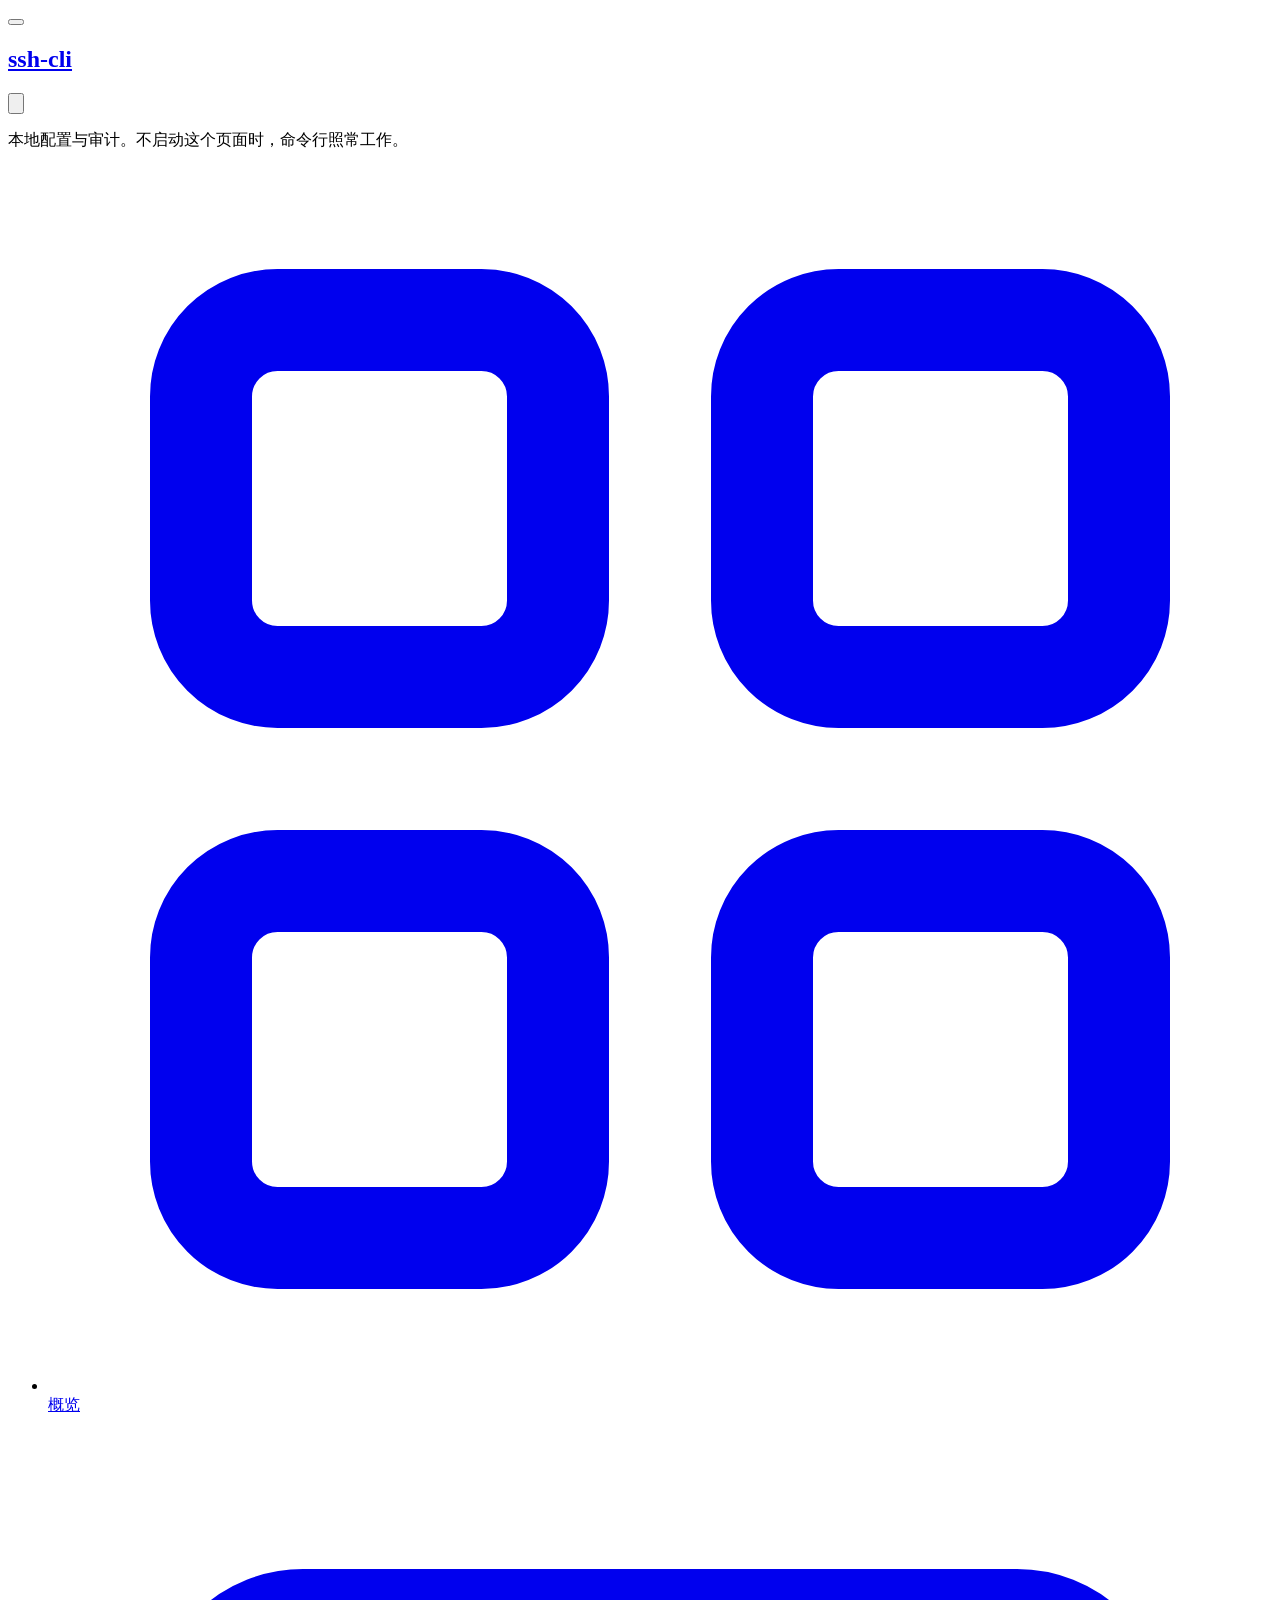
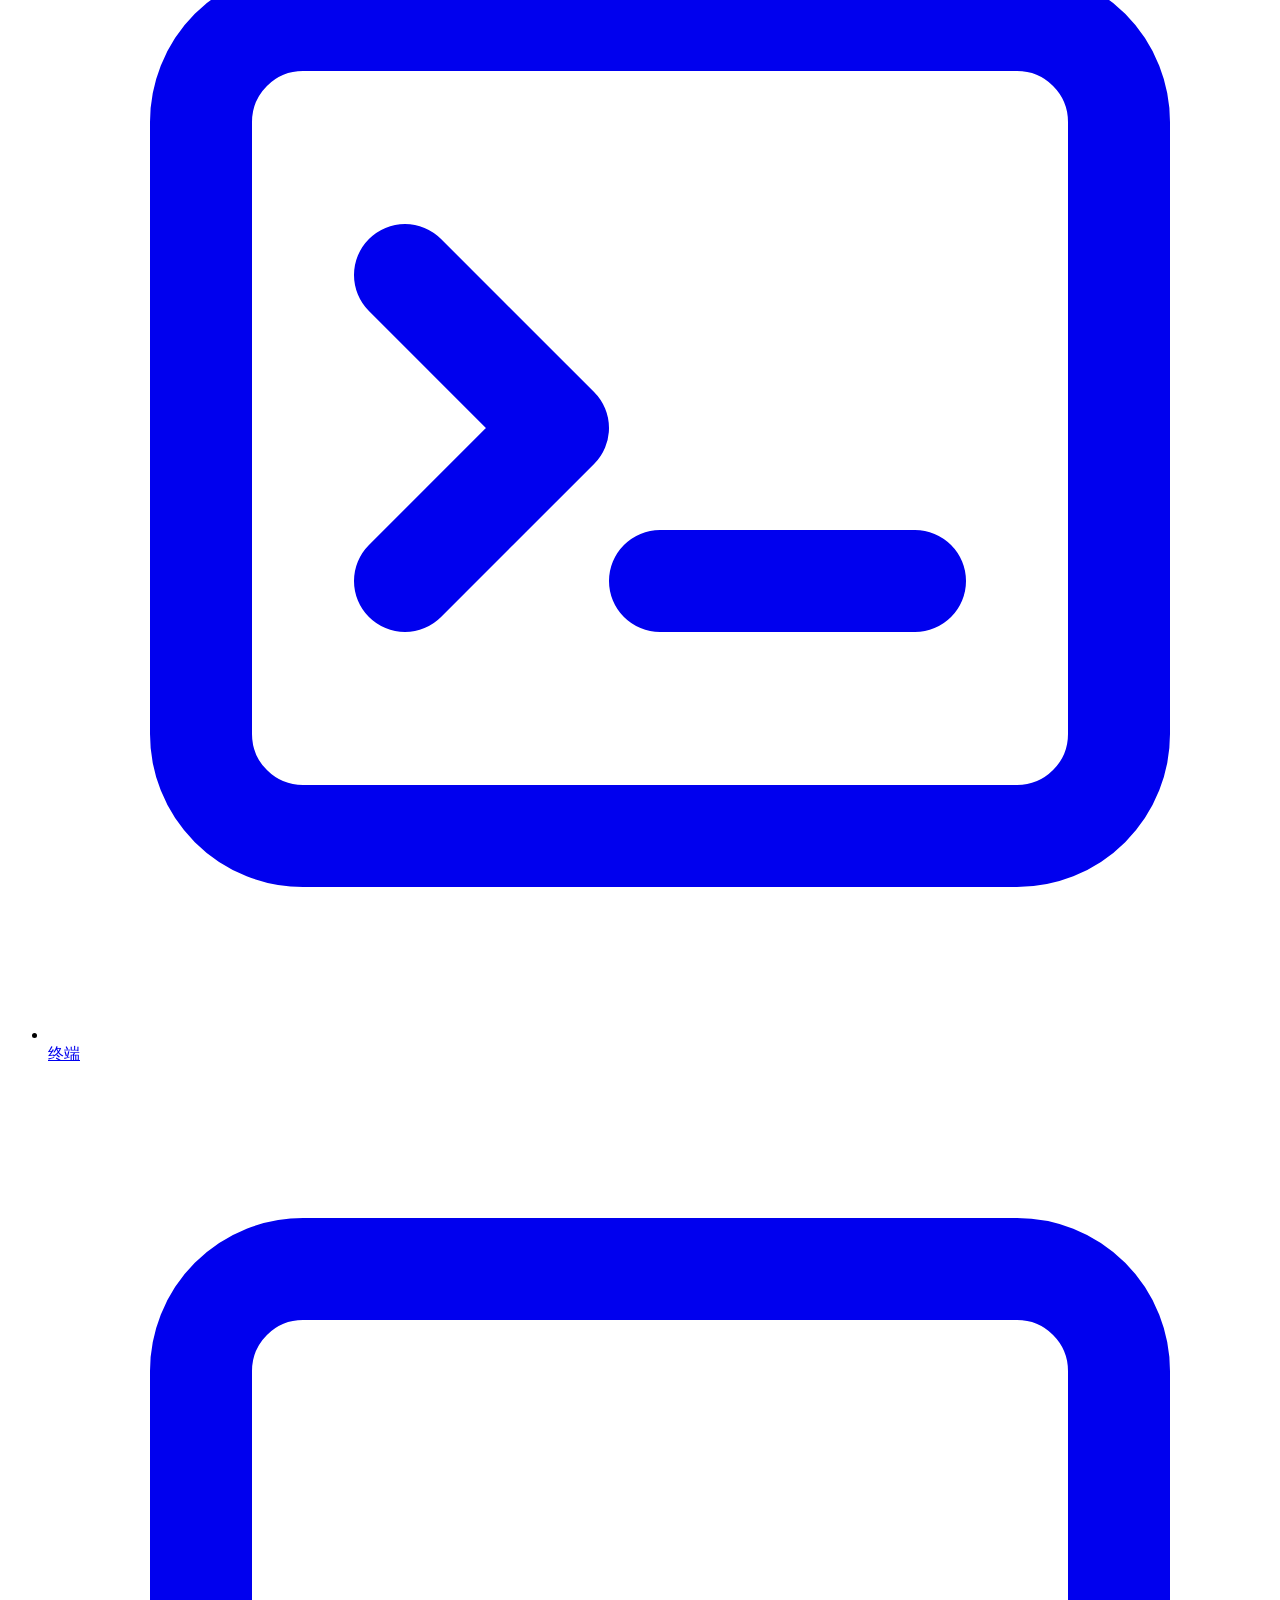
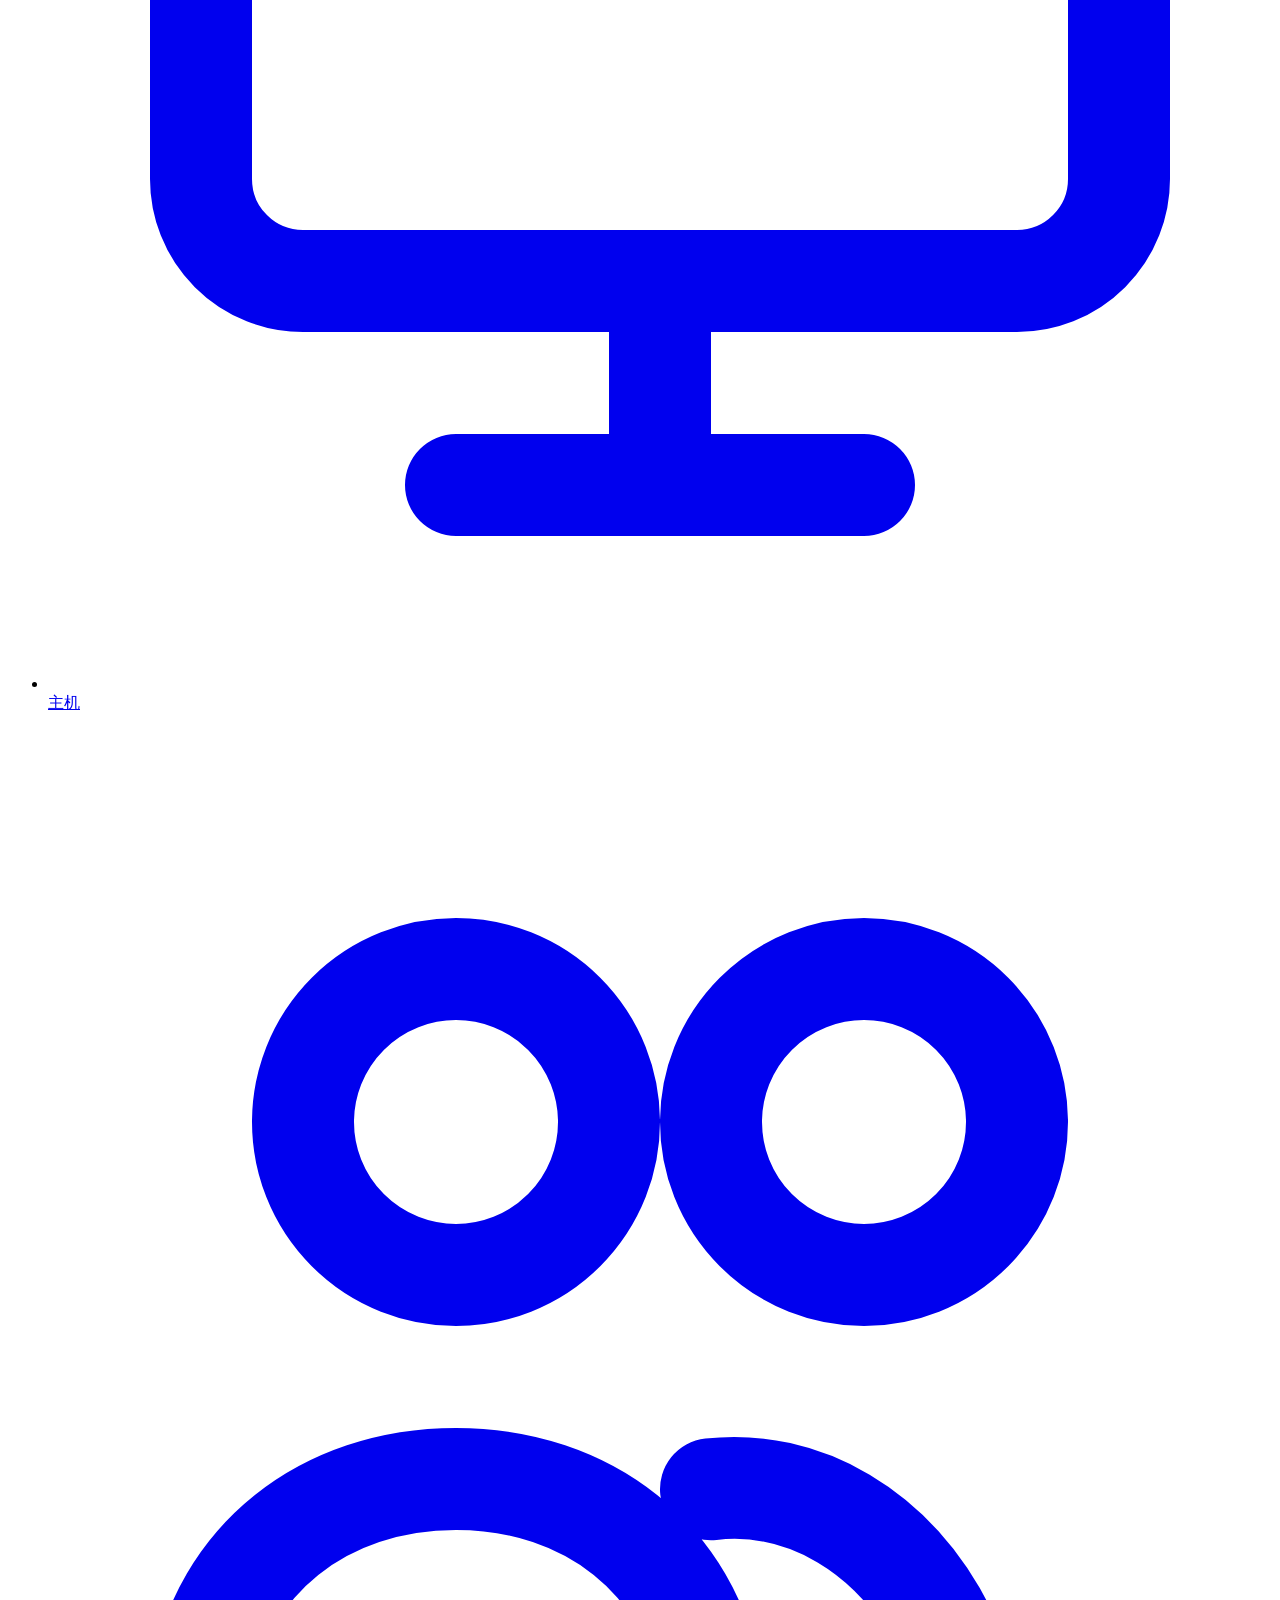
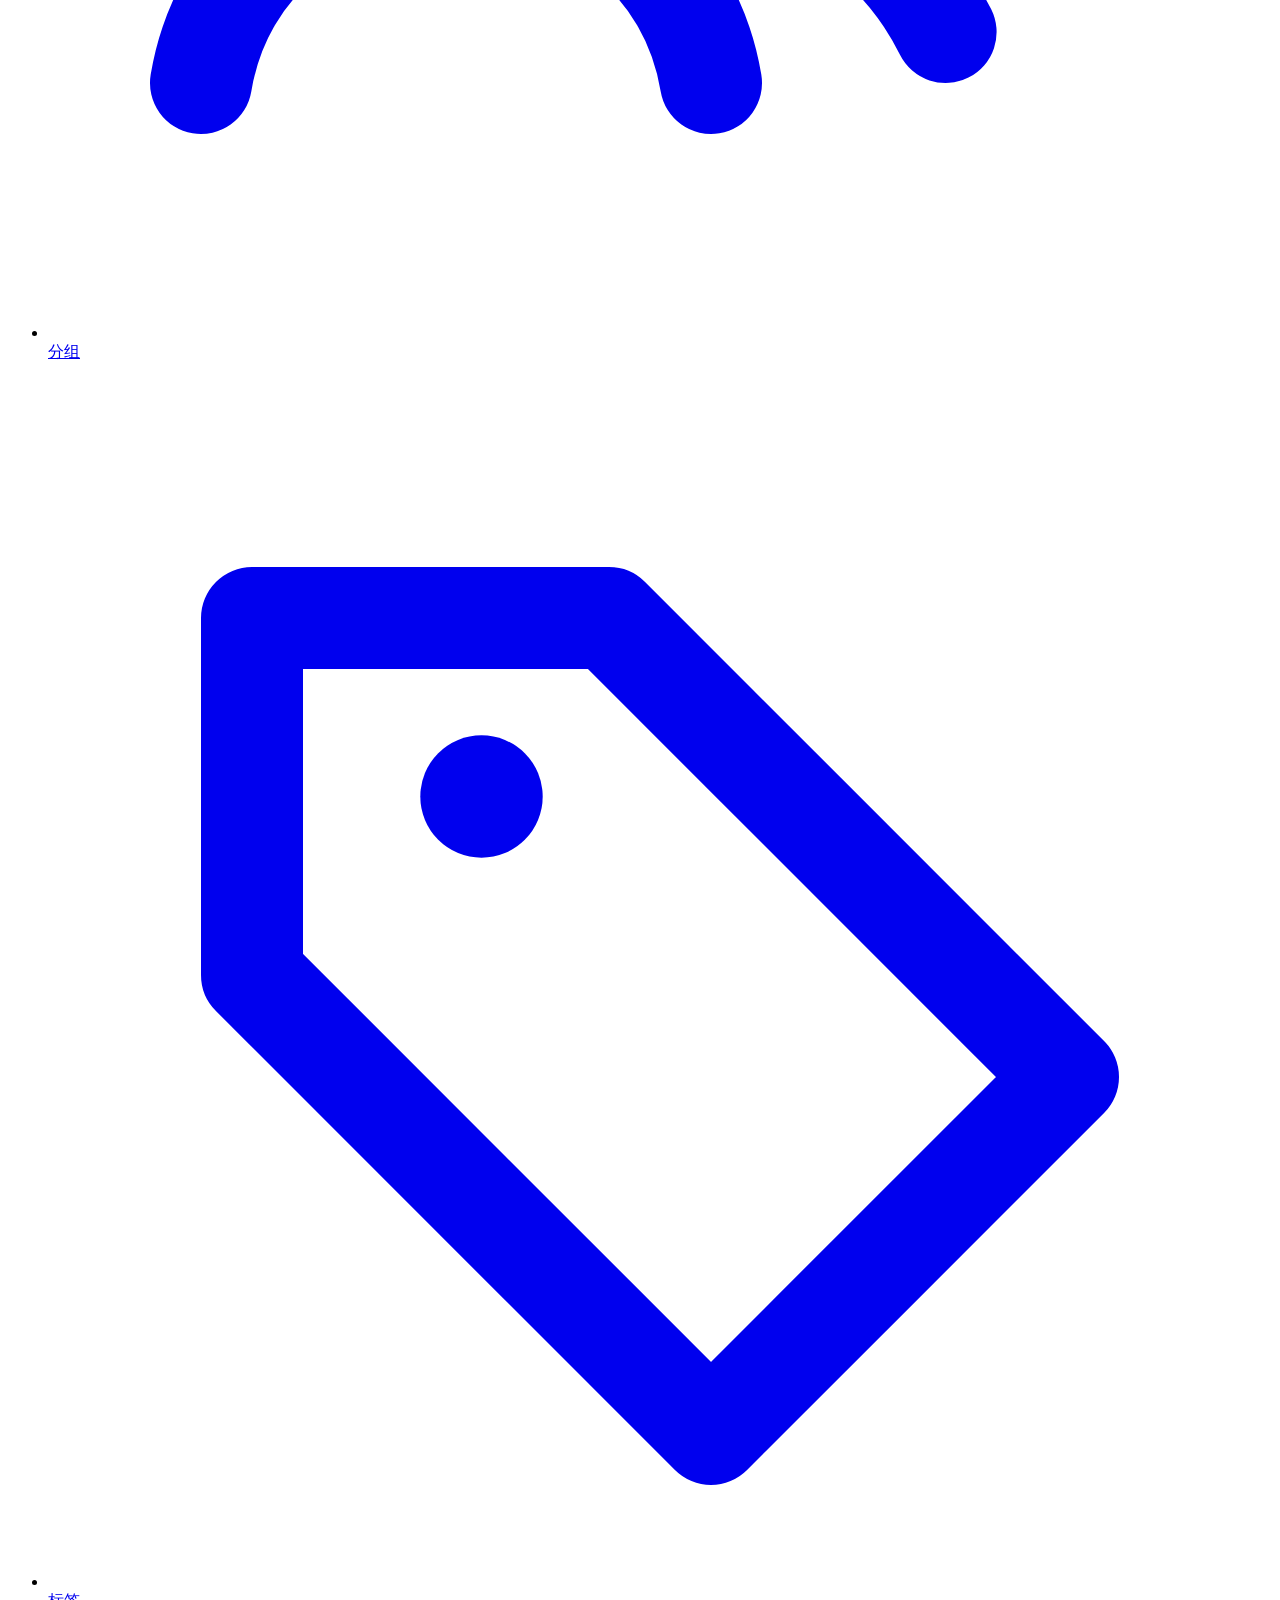
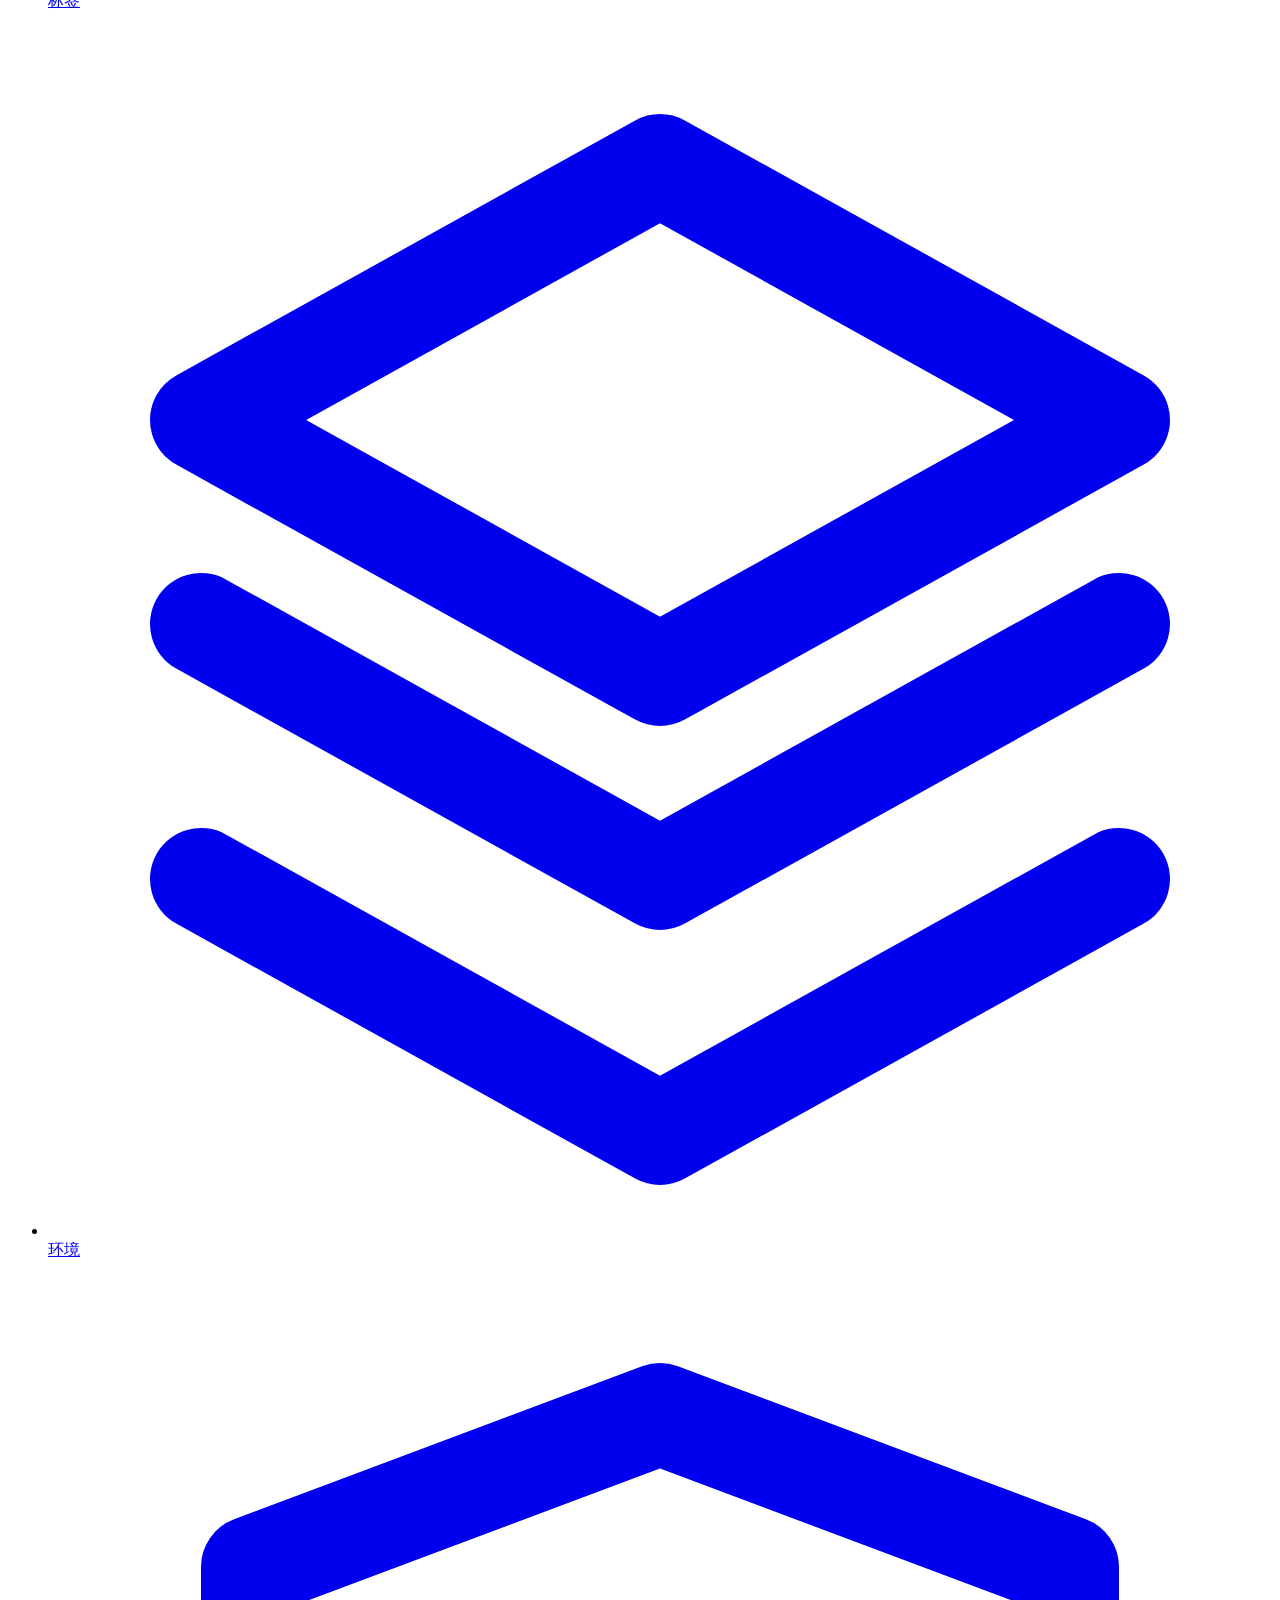
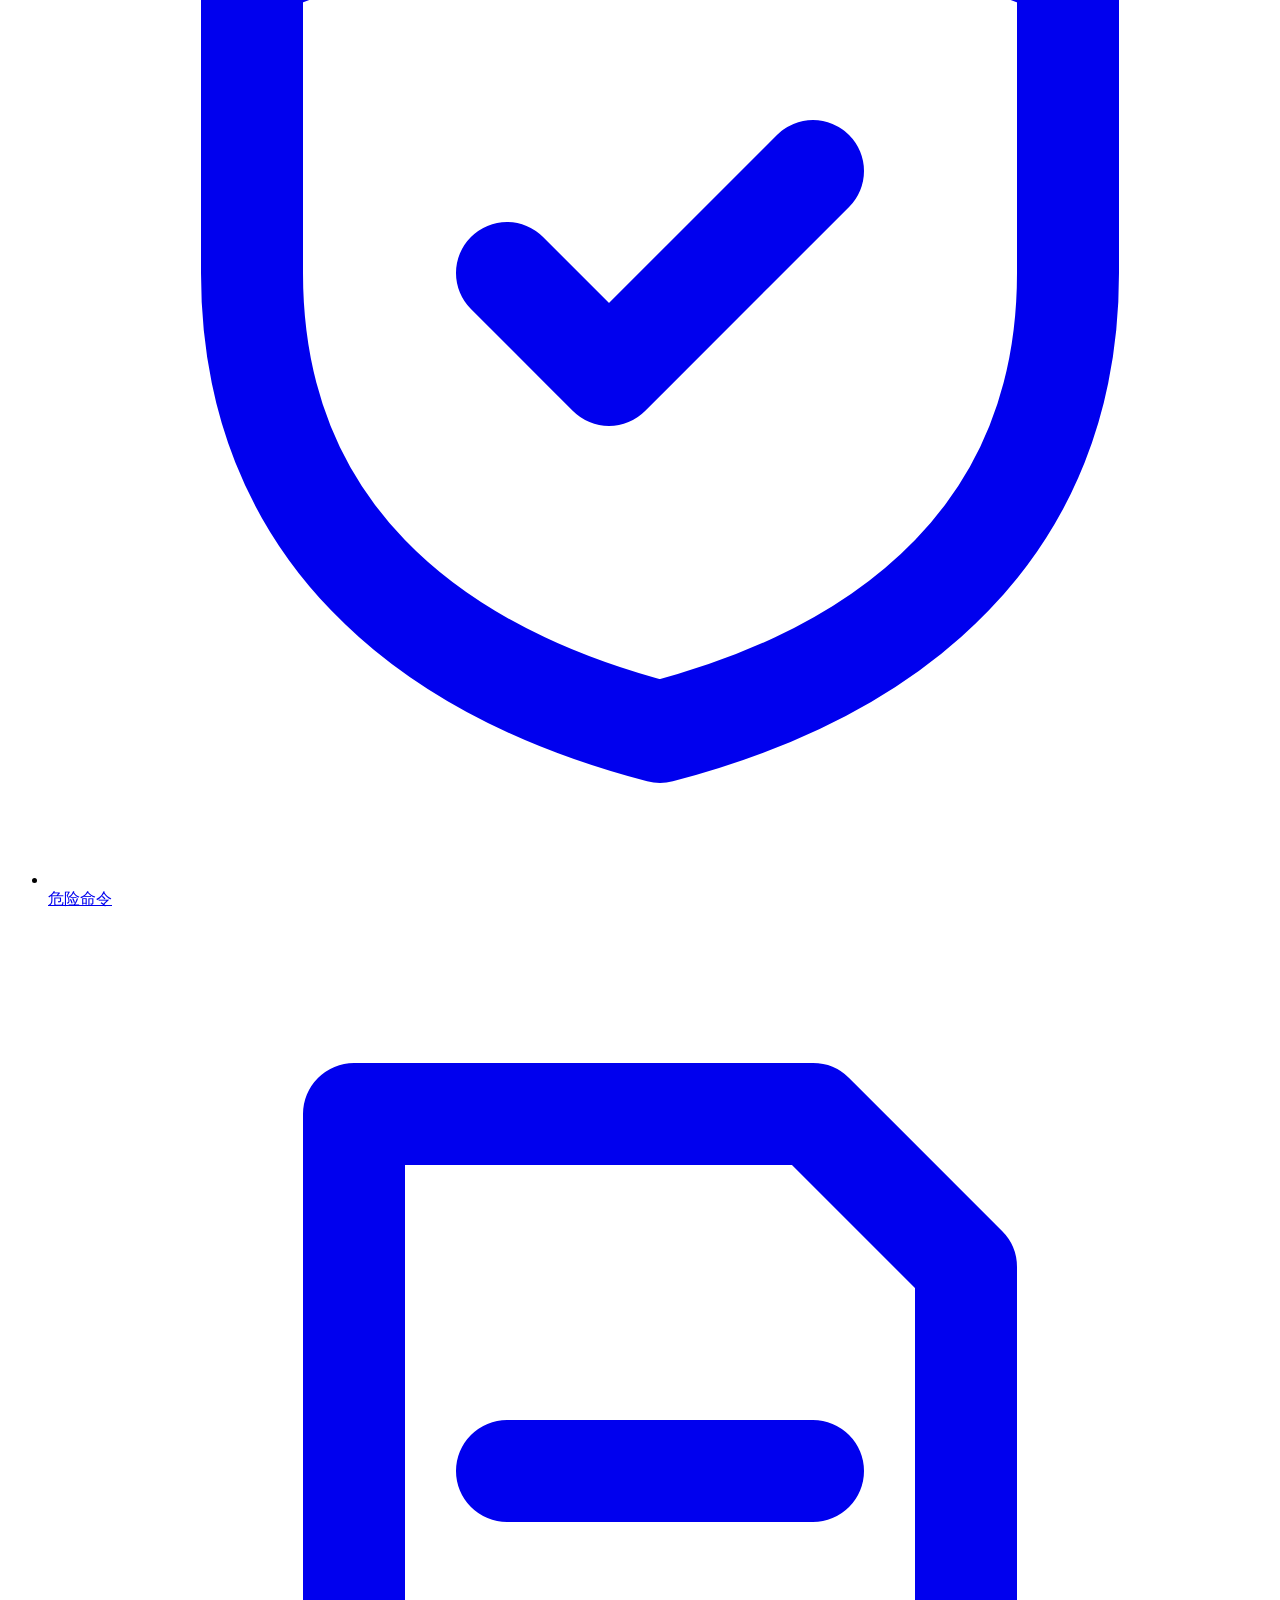
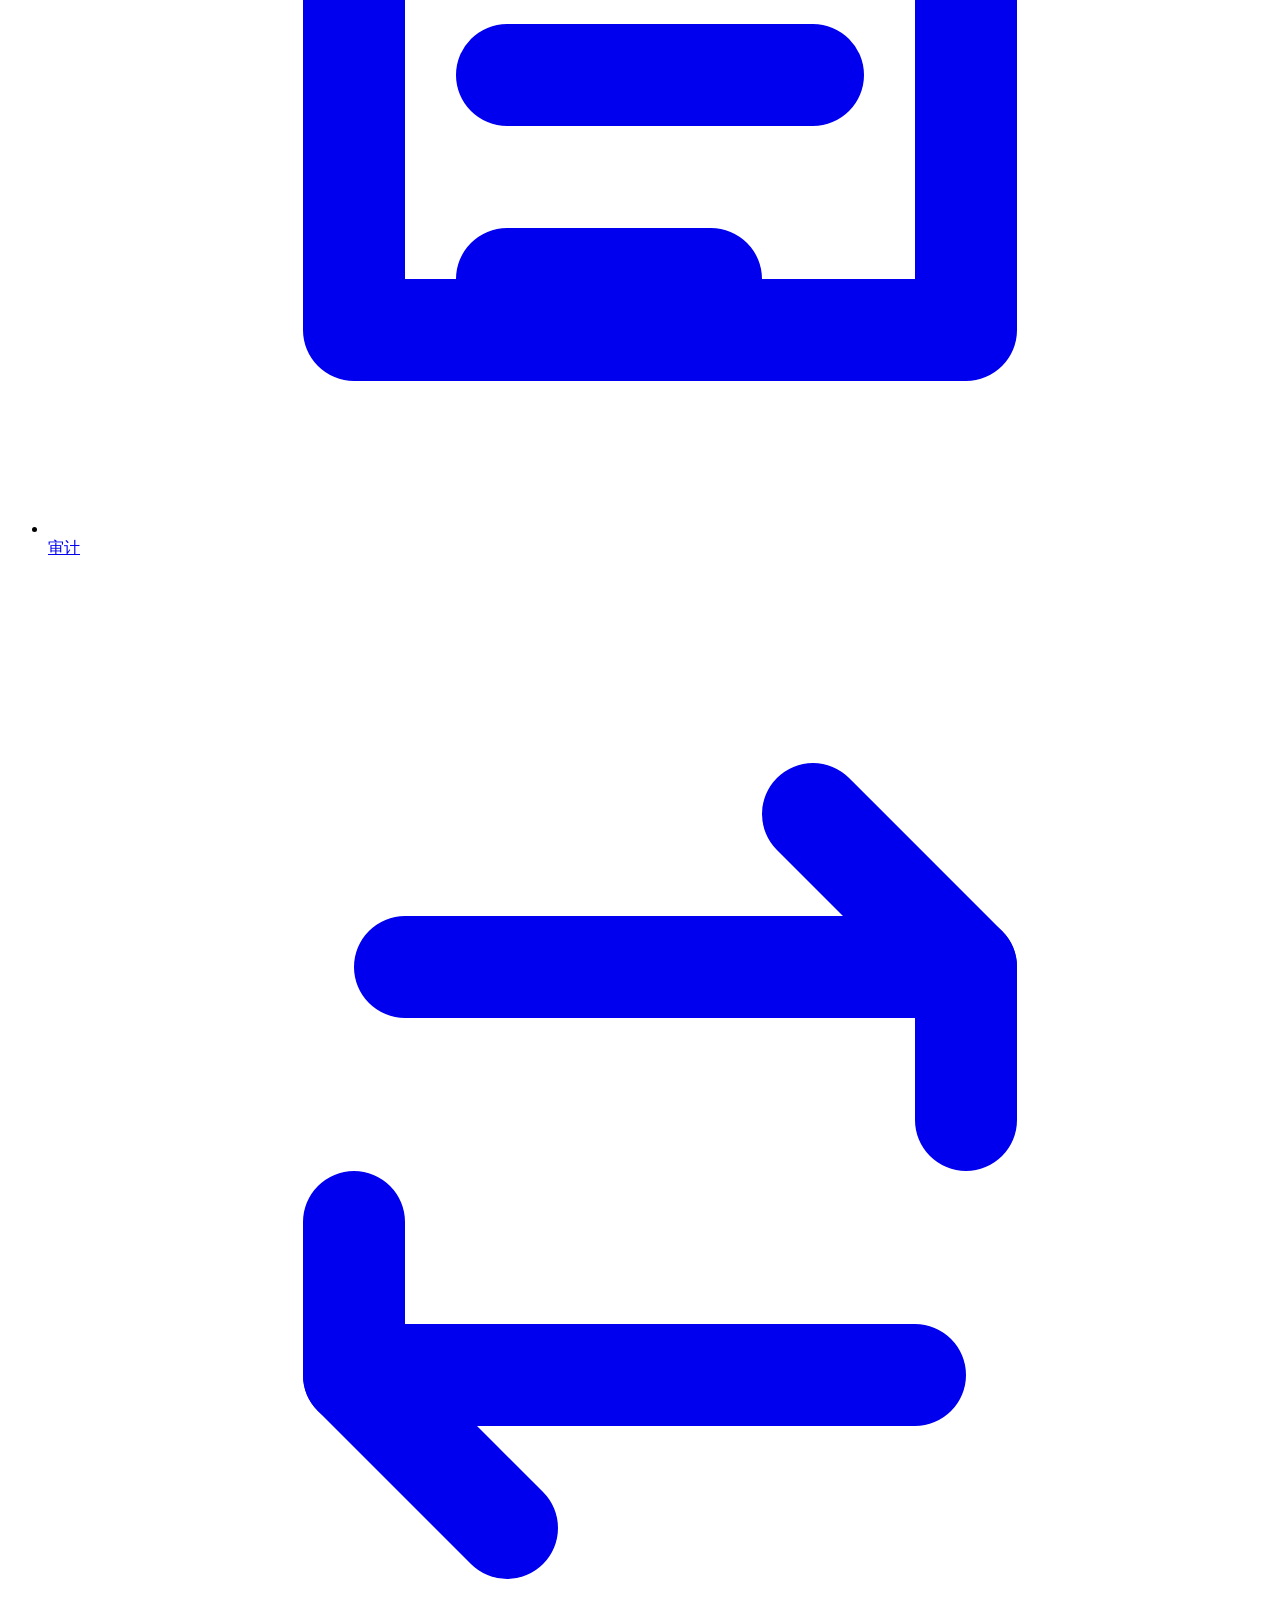
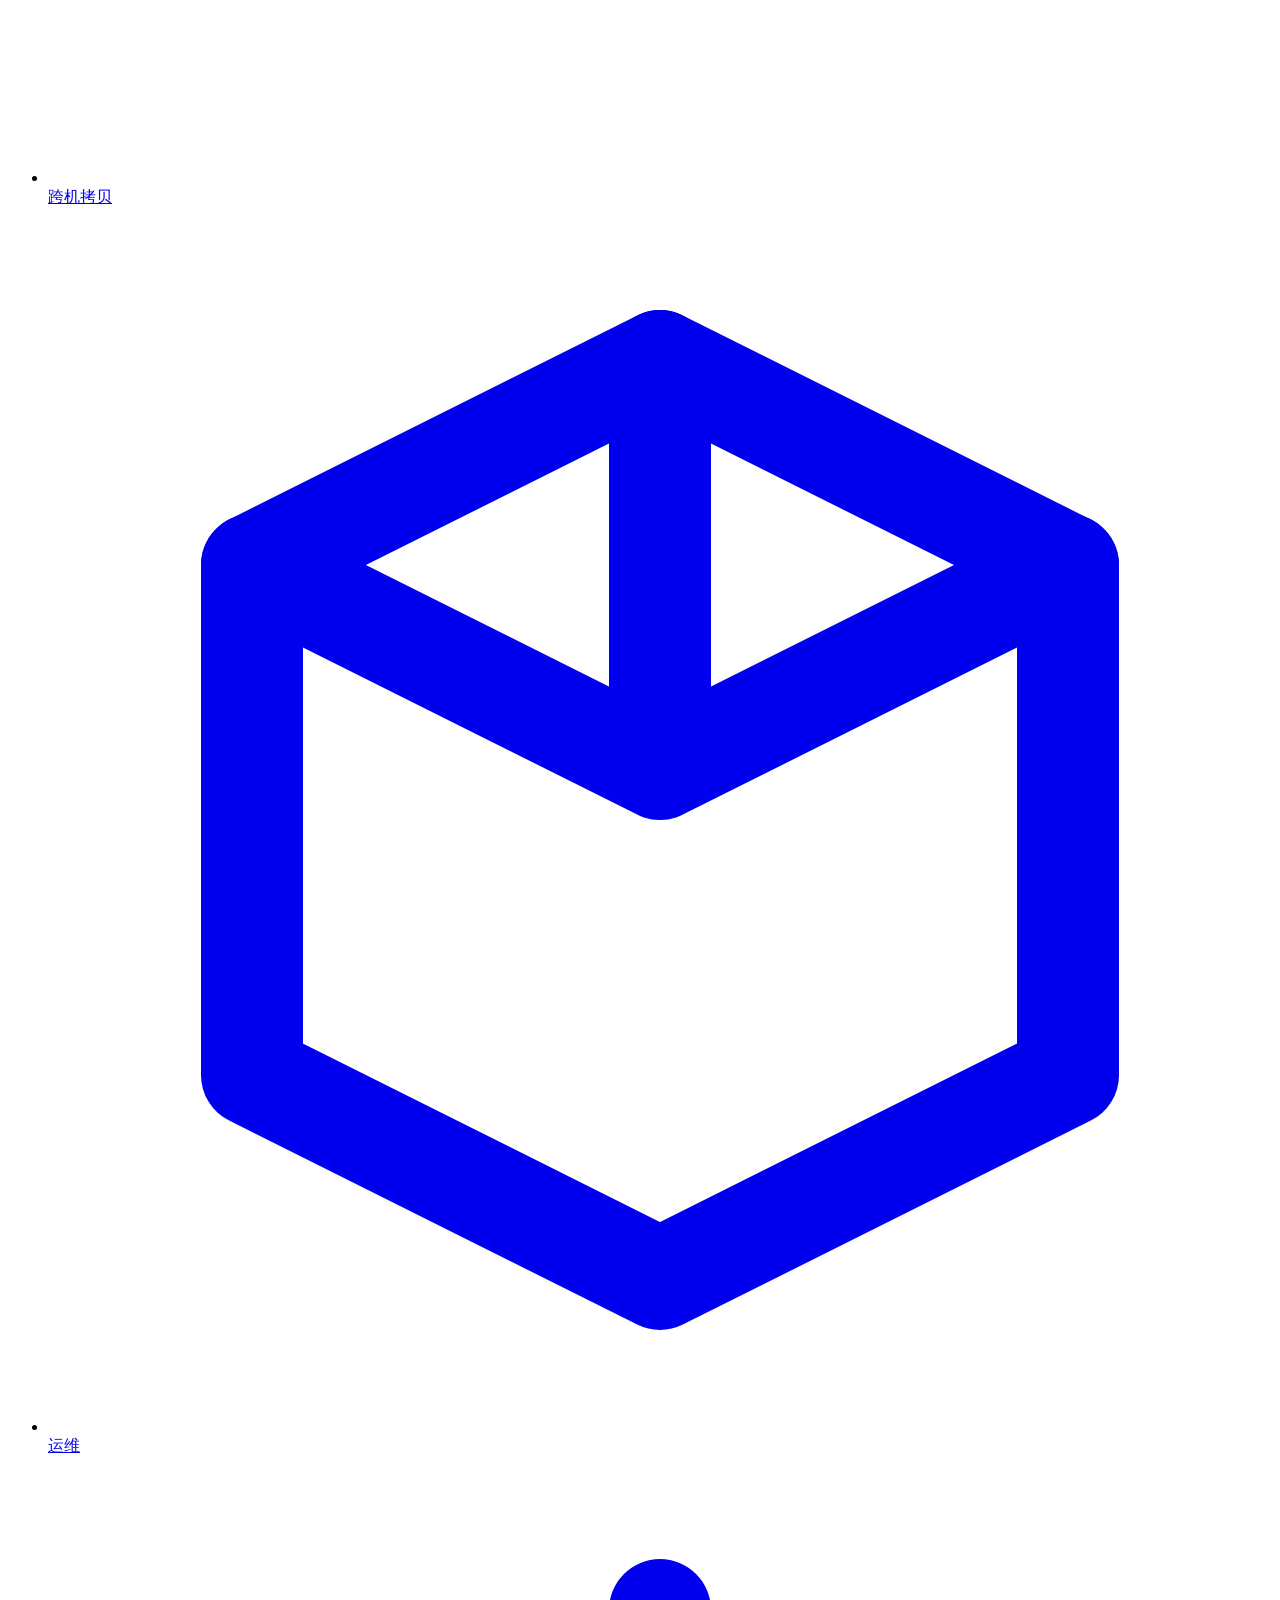
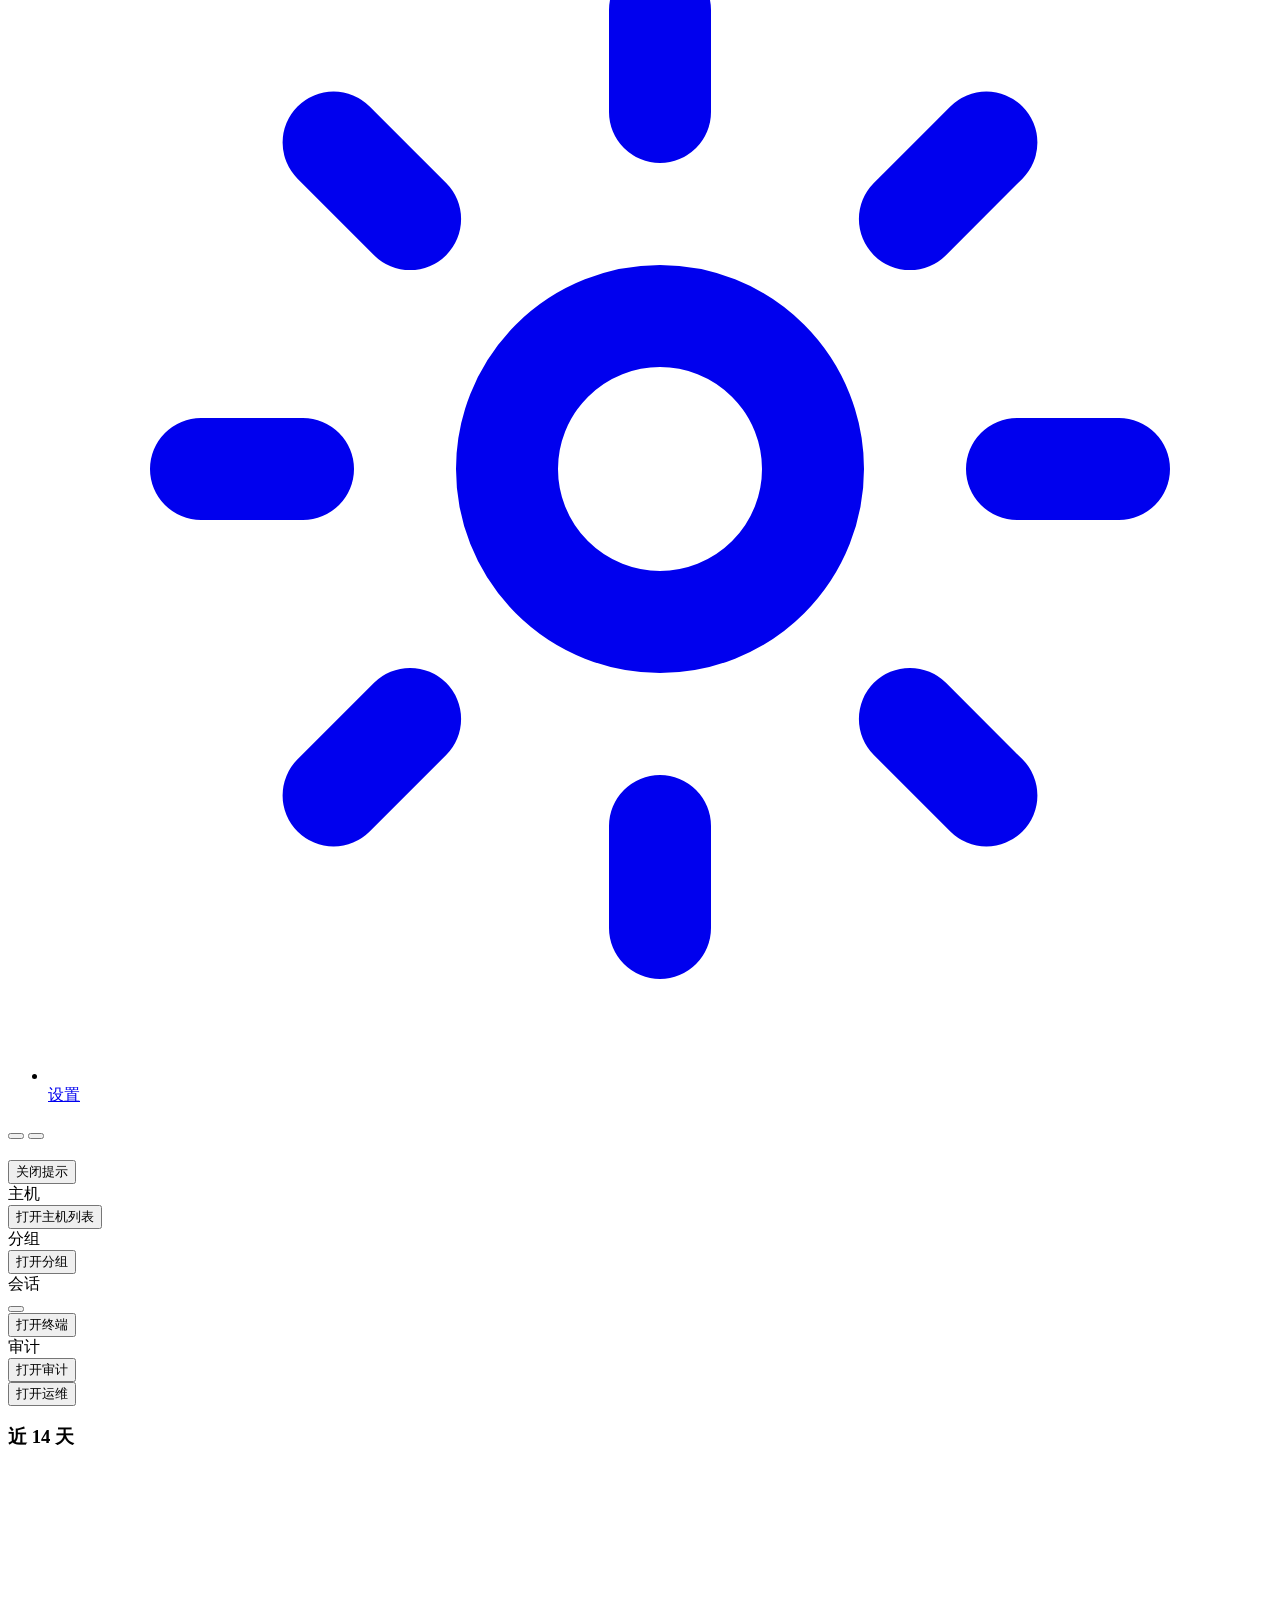
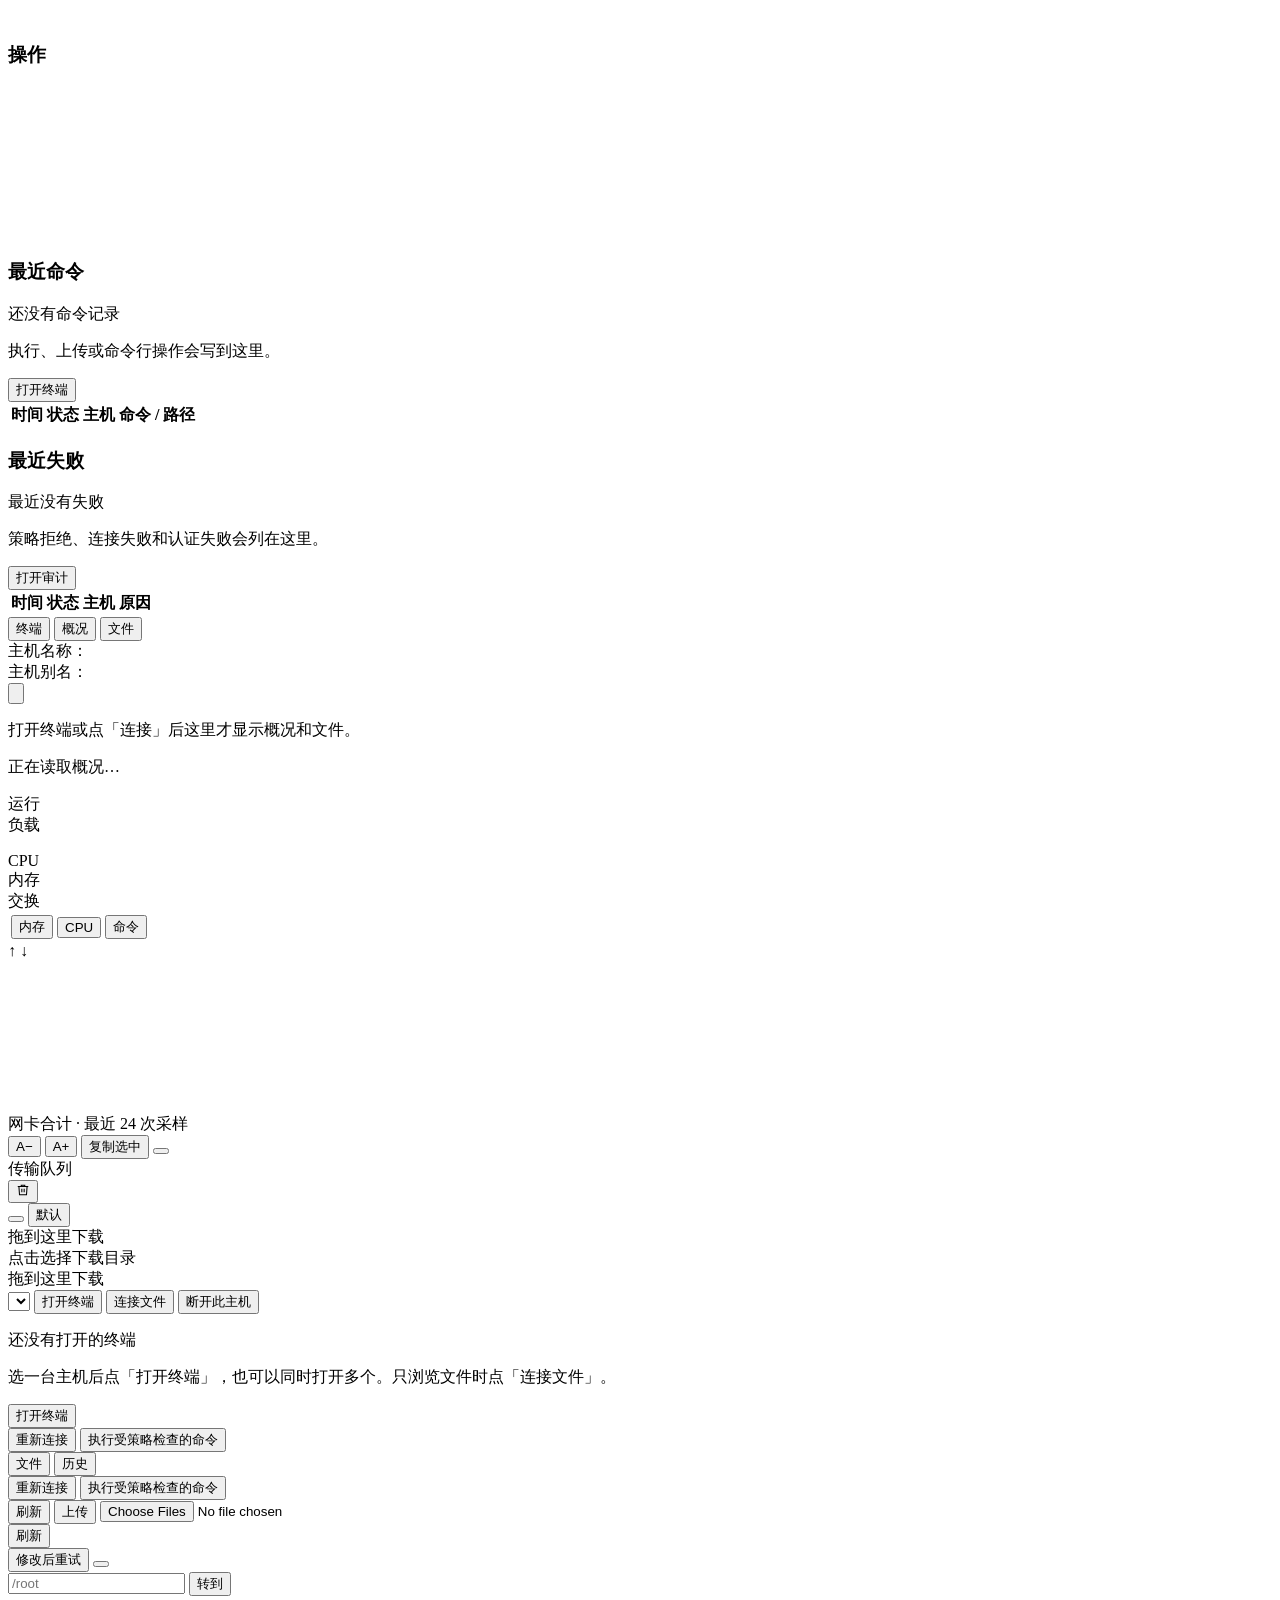
==== internal/ui/web/index.html @ 4b276527 "fix: serialize transfers, bound terminal output and reduce workspace cache" ====
<!DOCTYPE html>
<html lang="zh-CN" data-bs-theme="light" data-theme="light">
<head>
  <meta charset="utf-8">
  <meta name="viewport" content="width=device-width, initial-scale=1">
  <title>ssh-cli</title>
  <link rel="stylesheet" href="/tabler.min.css">
  <link rel="stylesheet" href="/litepicker.css">
  <link rel="stylesheet" href="/xterm.css">
  <link rel="stylesheet" href="/app.css">
</head>
<body>
  <div class="page" x-data="sshui" x-cloak :class="{ 'is-terminal': is('terminal') }">
    <aside class="navbar navbar-vertical navbar-expand-lg" :class="{ 'navbar-folded': navCollapsed }">
      <div class="container-fluid">
        <button class="navbar-toggler" type="button" @click="navOpen = !navOpen" aria-label="打开导航">
          <span class="navbar-toggler-icon"></span>
        </button>
        <div class="nav-brand-row">
          <h1 class="navbar-brand">
            <a href="#home" @click.prevent="show('home')">ssh-cli</a>
          </h1>
          <button class="nav-fold" type="button" @click="toggleNav()" :title="navCollapsed ? '展开菜单' : '收起菜单'" :aria-label="navCollapsed ? '展开菜单' : '收起菜单'" :aria-expanded="(!navCollapsed).toString()">
            <svg xmlns="http://www.w3.org/2000/svg" viewBox="0 0 24 24" fill="none" stroke="currentColor" stroke-width="2" stroke-linecap="round" stroke-linejoin="round" aria-hidden="true"><path x-show="!navCollapsed" d="M15 6l-6 6 6 6"/><path x-show="navCollapsed" d="M9 6l6 6-6 6"/></svg>
          </button>
        </div>
        <div class="collapse navbar-collapse" :class="{ show: navOpen }">
          <p class="nav-intro text-secondary small px-3">本地配置与审计。不启动这个页面时，命令行照常工作。</p>
          <ul class="navbar-nav">
            <li class="nav-item"><a class="nav-link" href="#home" title="概览" data-view="home" :class="{ active: is('home') }" @click.prevent="show('home')"><span class="nav-link-icon" aria-hidden="true"><svg xmlns="http://www.w3.org/2000/svg" viewBox="0 0 24 24" fill="none" stroke="currentColor" stroke-width="2" stroke-linecap="round" stroke-linejoin="round"><rect x="3" y="3" width="7" height="7" rx="1.5"/><rect x="14" y="3" width="7" height="7" rx="1.5"/><rect x="3" y="14" width="7" height="7" rx="1.5"/><rect x="14" y="14" width="7" height="7" rx="1.5"/></svg></span><span class="nav-link-title">概览</span></a></li>
            <li class="nav-item"><a class="nav-link" href="#terminal" title="终端" data-view="terminal" :class="{ active: is('terminal') }" @click.prevent="show('terminal')"><span class="nav-link-icon" aria-hidden="true"><svg xmlns="http://www.w3.org/2000/svg" viewBox="0 0 24 24" fill="none" stroke="currentColor" stroke-width="2" stroke-linecap="round" stroke-linejoin="round"><rect x="3" y="4" width="18" height="16" rx="2"/><path d="M7 9l3 3-3 3M12 15h5"/></svg></span><span class="nav-link-title">终端</span><span class="badge bg-blue-lt ms-auto" x-text="termTabs.length"></span></a></li>
            <li class="nav-item"><a class="nav-link" href="#hosts" title="主机" data-view="hosts" :class="{ active: is('hosts') }" @click.prevent="show('hosts')"><span class="nav-link-icon" aria-hidden="true"><svg xmlns="http://www.w3.org/2000/svg" viewBox="0 0 24 24" fill="none" stroke="currentColor" stroke-width="2" stroke-linecap="round" stroke-linejoin="round"><rect x="3" y="4" width="18" height="12" rx="2"/><path d="M8 20h8M12 16v4"/></svg></span><span class="nav-link-title">主机</span><span class="badge bg-blue-lt ms-auto" x-text="catalog.hosts.length"></span></a></li>
            <li class="nav-item"><a class="nav-link" href="#groups" title="分组" data-view="groups" :class="{ active: is('groups') }" @click.prevent="show('groups')"><span class="nav-link-icon" aria-hidden="true"><svg xmlns="http://www.w3.org/2000/svg" viewBox="0 0 24 24" fill="none" stroke="currentColor" stroke-width="2" stroke-linecap="round" stroke-linejoin="round"><path d="M8 11a3 3 0 1 0-3-3 3 3 0 0 0 3 3zM16 11a3 3 0 1 0-3-3 3 3 0 0 0 3 3z"/><path d="M3 19c.4-2.4 2.4-4 5-4s4.6 1.6 5 4M13 15.2c1.8-.2 3.6.8 4.6 2.8"/></svg></span><span class="nav-link-title">分组</span><span class="badge bg-blue-lt ms-auto" x-text="catalog.groups.length"></span></a></li>
            <li class="nav-item"><a class="nav-link" href="#tags" title="标签" data-view="tags" :class="{ active: is('tags') }" @click.prevent="show('tags')"><span class="nav-link-icon" aria-hidden="true"><svg xmlns="http://www.w3.org/2000/svg" viewBox="0 0 24 24" fill="none" stroke="currentColor" stroke-width="2" stroke-linecap="round" stroke-linejoin="round"><path d="M4 12V5h7l9 9-7 7z"/><circle cx="8.5" cy="8.5" r="1.2" fill="currentColor" stroke="none"/></svg></span><span class="nav-link-title">标签</span><span class="badge bg-blue-lt ms-auto" x-text="taggedCount()"></span></a></li>
            <li class="nav-item"><a class="nav-link" href="#envs" title="环境" data-view="envs" :class="{ active: is('envs') }" @click.prevent="show('envs')"><span class="nav-link-icon" aria-hidden="true"><svg xmlns="http://www.w3.org/2000/svg" viewBox="0 0 24 24" fill="none" stroke="currentColor" stroke-width="2" stroke-linecap="round" stroke-linejoin="round"><path d="M12 3l9 5-9 5-9-5z"/><path d="M3 12l9 5 9-5M3 17l9 5 9-5"/></svg></span><span class="nav-link-title">环境</span><span class="badge bg-blue-lt ms-auto" x-text="catalog.envs.length"></span></a></li>
            <li class="nav-item"><a class="nav-link" href="#policy" title="危险命令" data-view="policy" :class="{ active: is('policy') }" @click.prevent="show('policy')"><span class="nav-link-icon" aria-hidden="true"><svg xmlns="http://www.w3.org/2000/svg" viewBox="0 0 24 24" fill="none" stroke="currentColor" stroke-width="2" stroke-linecap="round" stroke-linejoin="round"><path d="M12 3l8 3v6c0 5-3.4 7.8-8 9-4.6-1.2-8-4-8-9V6z"/><path d="M9 12l2 2 4-4"/></svg></span><span class="nav-link-title">危险命令</span><span class="badge bg-blue-lt ms-auto" x-text="catalog.policies.length"></span></a></li>
            <li class="nav-item"><a class="nav-link" href="#audit" title="审计" data-view="audit" :class="{ active: is('audit') }" @click.prevent="show('audit')"><span class="nav-link-icon" aria-hidden="true"><svg xmlns="http://www.w3.org/2000/svg" viewBox="0 0 24 24" fill="none" stroke="currentColor" stroke-width="2" stroke-linecap="round" stroke-linejoin="round"><path d="M8 4h7l3 3v13H6V4h2z"/><path d="M9 11h6M9 15h6M9 19h4"/></svg></span><span class="nav-link-title">审计</span><span class="badge bg-blue-lt ms-auto" x-text="dashEntries()"></span></a></li>
            <li class="nav-item"><a class="nav-link" href="#relay" title="跨机拷贝" data-view="relay" :class="{ active: is('relay') }" @click.prevent="show('relay')"><span class="nav-link-icon" aria-hidden="true"><svg xmlns="http://www.w3.org/2000/svg" viewBox="0 0 24 24" fill="none" stroke="currentColor" stroke-width="2" stroke-linecap="round" stroke-linejoin="round"><path d="M7 8h11l-3-3M17 16H6l3 3"/><path d="M18 8v3M6 16v-3"/></svg></span><span class="nav-link-title">跨机拷贝</span></a></li>
            <li class="nav-item"><a class="nav-link" href="#bundle" title="运维" data-view="bundle" :class="{ active: is('bundle') }" @click.prevent="show('bundle')"><span class="nav-link-icon" aria-hidden="true"><svg xmlns="http://www.w3.org/2000/svg" viewBox="0 0 24 24" fill="none" stroke="currentColor" stroke-width="2" stroke-linecap="round" stroke-linejoin="round"><path d="M12 3l8 4v10l-8 4-8-4V7z"/><path d="M12 11V3M12 11l8-4M12 11L4 7"/></svg></span><span class="nav-link-title">运维</span></a></li>
            <li class="nav-item"><a class="nav-link" href="#settings" title="设置" data-view="settings" :class="{ active: is('settings') }" @click.prevent="show('settings')"><span class="nav-link-icon" aria-hidden="true"><svg xmlns="http://www.w3.org/2000/svg" viewBox="0 0 24 24" fill="none" stroke="currentColor" stroke-width="2" stroke-linecap="round" stroke-linejoin="round"><circle cx="12" cy="12" r="3"/><path d="M12 3v2M12 19v2M3 12h2M19 12h2M5.6 5.6l1.5 1.5M16.9 16.9l1.5 1.5M18.4 5.6L16.9 7.1M7.1 16.9l-1.5 1.5"/></svg></span><span class="nav-link-title">设置</span></a></li>
          </ul>
          <div class="nav-tools mt-auto px-3 pb-3 d-flex gap-2">
            <button class="btn btn-outline-secondary w-100" type="button" @click="toggleTheme()" :title="themeLabel()" x-text="themeLabel()"></button>
            <button class="btn btn-outline-secondary w-100" type="button" @click="toggleDensity()" :title="densityLabel()" x-text="densityLabel()"></button>
          </div>
        </div>
      </div>
    </aside>
    <div class="page-wrapper">
      <div class="page-header d-print-none" x-show="!is('terminal')">
        <div class="container-xl">
          <div class="row g-2 align-items-center">
            <div class="col">
              <h2 class="page-title" x-text="pageTitle()"></h2>
            </div>
          </div>
        </div>
      </div>
      <div class="page-body">
        <div class="alert alert-warning audit-warning" role="alert" x-show="auditWarning">
          <span x-text="auditWarning"></span>
          <button class="btn btn-sm btn-outline-secondary ms-2" type="button" @click="auditWarning = ''">关闭提示</button>
        </div>
        <div class="container-xl">

          <div x-show="is('home')" data-view="home">
            <div class="alert alert-danger" role="alert" x-show="errors.home" x-text="errors.home"></div>
            <div class="row row-deck row-cards mb-3">
              <div class="col-sm-6 col-lg-3">
                <div class="card"><div class="card-body text-center"><div class="subheader">主机</div><div class="h1 mb-2" x-text="dash.hosts || 0"></div><button class="btn btn-outline-primary btn-sm" type="button" @click="show('hosts')">打开主机列表</button></div></div>
              </div>
              <div class="col-sm-6 col-lg-3">
                <div class="card"><div class="card-body text-center"><div class="subheader">分组</div><div class="h1 mb-2" x-text="dash.groups || 0"></div><button class="btn btn-outline-primary btn-sm" type="button" @click="show('groups')">打开分组</button></div></div>
              </div>
              <div class="col-sm-6 col-lg-3">
                <div class="card"><div class="card-body text-center">
                  <div class="subheader">会话</div>
                  <button class="dash-count h1 mb-2" type="button" @click="openLiveTerminal()" x-text="liveCount()" :title="liveCount() ? '打开在线会话的终端' : '打开终端'"></button>
                  <div class="dash-live" x-show="liveSessions().length">
                    <template x-for="item in liveSessions()" :key="'live-' + item.alias">
                      <button class="btn btn-outline-primary btn-sm" type="button" @click="focusTerminal(item.alias)" x-text="item.alias" :title="'打开 ' + item.alias + ' 的终端'"></button>
                    </template>
                  </div>
                  <button class="btn btn-outline-primary btn-sm" type="button" x-show="!liveSessions().length" @click="show('terminal')">打开终端</button>
                </div></div>
              </div>
              <div class="col-sm-6 col-lg-3">
                <div class="card"><div class="card-body text-center"><div class="subheader">审计</div><div class="h1 mb-2" x-text="dashEntries()"></div><button class="btn btn-outline-primary btn-sm" type="button" @click="show('audit')">打开审计</button></div></div>
              </div>
            </div>
            <div class="card mb-3"><div class="card-body"><div :class="hmacClass()" role="alert" x-text="hmacText()"></div><button class="btn btn-outline-secondary btn-sm" type="button" @click="show('bundle')">打开运维</button></div></div>
            <div class="row row-cards mb-3">
              <div class="col-lg-7">
                <div class="card">
                  <div class="card-header"><h3 class="card-title">近 14 天</h3></div>
                  <div class="card-body"><div class="chart-box"><canvas id="chart-days"></canvas></div></div>
                </div>
              </div>
              <div class="col-lg-5">
                <div class="card">
                  <div class="card-header"><h3 class="card-title">操作</h3></div>
                  <div class="card-body"><div class="chart-box"><canvas id="chart-ops"></canvas></div></div>
                </div>
              </div>
            </div>
            <div class="row row-cards">
              <div class="col-lg-6">
                <div class="card">
                  <div class="card-header"><h3 class="card-title">最近命令</h3></div>
                  <div class="empty" x-show="dash.recent.length === 0"><div class="empty-ico" aria-hidden="true"></div><p class="empty-title">还没有命令记录</p><p class="empty-subtitle text-secondary">执行、上传或命令行操作会写到这里。</p><div class="empty-action"><button class="btn btn-primary" type="button" @click="show('terminal')">打开终端</button></div></div>
                  <div class="table-responsive" x-show="dash.recent.length > 0">
                    <table :class="tableClass()">
                      <thead><tr><th>时间</th><th>状态</th><th>主机</th><th>命令 / 路径</th></tr></thead>
                      <tbody>
                        <template x-for="rec in dash.recent" :key="rec.id || rec.time + rec.host + subject(rec)">
                          <tr :class="auditRowClass(rec)">
                            <td class="text-secondary" x-text="formatTime(rec.time)"></td>
                            <td><span :class="statusBadge(rec.status)" x-text="rec.status"></span></td>
                            <td><button class="btn btn-link p-0" type="button" @click="openAuditHost(rec)" x-text="rec.host"></button></td>
                            <td><button class="btn btn-ghost-secondary btn-sm clip" type="button" @click="openDetail('命令', subject(rec))" x-text="subject(rec)"></button></td>
                          </tr>
                        </template>
                      </tbody>
                    </table>
                  </div>
                </div>
              </div>
              <div class="col-lg-6">
                <div class="card">
                  <div class="card-header"><h3 class="card-title">最近失败</h3></div>
                  <div class="empty" x-show="dash.failures.length === 0"><div class="empty-ico" aria-hidden="true"></div><p class="empty-title">最近没有失败</p><p class="empty-subtitle text-secondary">策略拒绝、连接失败和认证失败会列在这里。</p><div class="empty-action"><button class="btn btn-primary" type="button" @click="show('audit')">打开审计</button></div></div>
                  <div class="table-responsive" x-show="dash.failures.length > 0">
                    <table :class="tableClass()">
                      <thead><tr><th>时间</th><th>状态</th><th>主机</th><th>原因</th></tr></thead>
                      <tbody>
                        <template x-for="rec in dash.failures" :key="(rec.id || '') + rec.time">
                          <tr :class="auditRowClass(rec)">
                            <td class="text-secondary" x-text="formatTime(rec.time)"></td>
                            <td><span :class="statusBadge(rec.status)" x-text="rec.status"></span></td>
                            <td><button class="btn btn-link p-0" type="button" @click="openAuditHost(rec)" x-text="rec.host"></button></td>
                            <td><button class="btn btn-ghost-secondary btn-sm clip" type="button" @click="openDetail('原因', rec.reason || subject(rec))" x-text="rec.reason || subject(rec)"></button></td>
                          </tr>
                        </template>
                      </tbody>
                    </table>
                  </div>
                </div>
              </div>
            </div>
          </div>

          <div x-show="is('terminal')" data-view="terminal" class="ws" :class="{ 'panel-overview': panel === 'overview', 'panel-files': panel === 'files', 'files-collapsed': filesCollapsed }" :style="workspaceGrid()" @dragenter.prevent="dragEnter($event)" @dragover.prevent="dragOver($event, '')" @dragleave="dragLeave($event)" @drop.prevent="dropFiles($event, '')">
            <div class="ws-mobile-nav" role="group" aria-label="工作区面板">
              <button type="button" class="btn btn-sm" :aria-pressed="panel === 'terminal'" @click="selectPanel('terminal')">终端</button>
              <button type="button" class="btn btn-sm" :aria-pressed="panel === 'overview'" @click="selectPanel('overview')">概况</button>
              <button type="button" class="btn btn-sm" :aria-pressed="panel === 'files'" @click="selectPanel('files')">文件</button>
            </div>
            <div class="ws-side">
            <aside class="ws-overview" data-pane="overview">
              <div class="ws-overview-head">
                <div class="ws-host-row"><span>主机名称：</span><strong class="ws-host" :title="overviewTitle()" x-text="overviewTitle()"></strong></div>
                <div class="ws-host-row"><span>主机别名：</span><span class="ws-alias" :title="panelAlias()" x-text="panelAlias() || '—'"></span></div>
                <div class="ws-addr">
                  <span class="ws-conn" :class="overviewStatusClass()" role="status" x-text="overviewStatus()"></span>
                  <button type="button" class="ws-ip" x-show="overviewIP()" @click="copyOverviewIP()" :aria-label="'复制 ' + overviewIP()" :title="'复制 ' + overviewIP()">
                    <span x-text="overviewIP()"></span>
                    <svg xmlns="http://www.w3.org/2000/svg" viewBox="0 0 24 24" fill="none" stroke="currentColor" stroke-width="2" stroke-linecap="round" stroke-linejoin="round" aria-hidden="true"><rect x="9" y="9" width="11" height="11" rx="2"/><path d="M5 15V5a2 2 0 0 1 2-2h10"/></svg>
                  </button>
                </div>
                <div class="ws-via" x-show="viaOf(panelAlias())" x-text="viaOf(panelAlias())"></div>
              </div>
              <div class="ws-offline" x-show="!workspaceLive()">
                <p class="empty-subtitle text-secondary">打开终端或点「连接」后这里才显示概况和文件。</p>
              </div>
              <div x-show="workspaceLive()">
              <p class="ws-quiet" x-show="workspaceLive() && metricsPending()">正在读取概况…</p>
              <p class="ws-quiet ws-freshness" role="status" x-show="workspaceLive() && metricsCaption()" x-text="metricsCaption()" :class="{ 'is-stale': errors.metrics || metricsClock - metricsUpdated > 15000 }"></p>
              <div class="alert alert-warning py-2" role="alert" x-show="workspaceLive() && errors.metrics" x-text="errors.metrics"></div>
              <dl class="ws-metrics" x-show="workspaceLive()">
                <div><dt>运行</dt><dd x-text="uptimeText()"></dd></div>
                <div><dt>负载</dt><dd x-text="metrics.load || '—'"></dd></div>
              </dl>
              <p class="ws-quiet mb-0" x-show="workspaceLive() && noteText()" x-text="noteText()"></p>
              </div>
              <div class="ws-meter">
                <div class="ws-meter-label"><span>CPU</span><span x-text="pct(metrics.cpuPercent)"></span></div>
                <div class="ws-meter-track"><div class="ws-meter-bar" :style="barStyle(metrics.cpuPercent)"></div></div>
              </div>
              <div class="ws-meter">
                <div class="ws-meter-label"><span>内存</span><span x-text="memText(metrics.mem)"></span></div>
                <div class="ws-meter-track"><div class="ws-meter-bar" :style="barStyle(memPct(metrics.mem))"></div></div>
              </div>
              <div class="ws-meter">
                <div class="ws-meter-label"><span>交换</span><span x-text="memText(metrics.swap)"></span></div>
                <div class="ws-meter-track"><div class="ws-meter-bar ws-meter-swap" :style="barStyle(memPct(metrics.swap))"></div></div>
              </div>
              <template x-for="d in diskMeters()" :key="d.mount || 'disk'">
                <div class="ws-meter">
                  <div class="ws-meter-label">
                    <span class="ws-disk-label">磁盘<span class="ws-disk-mount" x-show="diskMountLabel(d.mount) && diskMountLabel(d.mount) !== '/'" x-text="diskMountLabel(d.mount)"></span></span>
                    <span x-text="diskText(d)"></span>
                  </div>
                  <div class="ws-meter-track"><div class="ws-meter-bar" :style="barStyle(diskPct(d.percent))"></div></div>
                </div>
              </template>
              <div class="ws-block ws-proc-block">
                <table class="table table-sm table-vcenter ws-proc mb-0">
                  <colgroup>
                    <col class="ws-proc-mem-col">
                    <col class="ws-proc-cpu-col">
                    <col class="ws-proc-cmd-col">
                  </colgroup>
                  <thead>
                    <tr>
                      <th><button type="button" @click="sortProcs('mem')">内存</button></th>
                      <th><button type="button" @click="sortProcs('cpu')">CPU</button></th>
                      <th><button type="button" @click="sortProcs('comm')">命令</button></th>
                    </tr>
                  </thead>
                  <tbody>
                    <template x-for="p in procRows()" :key="p.pid + '-' + (p.comm || '')">
                      <tr :class="p.empty ? 'ws-proc-empty' : 'ws-proc-row'" :tabindex="p.empty ? -1 : 0" :role="p.empty ? 'row' : 'button'" :aria-hidden="p.empty ? 'true' : 'false'" :aria-label="p.empty ? '' : ('查看 ' + procShort(p) + ' 的详情')" @click="openProcRow(p)" @keydown.enter.prevent="openProcRow(p)" @keydown.space.prevent="openProcRow(p)">
                        <td class="ws-proc-mem" x-text="p.empty ? '—' : procMem(p)"></td>
                        <td class="ws-proc-cpu" x-text="p.empty ? '—' : procCpu(p)"></td>
                        <td class="ws-comm" :title="p.empty ? '' : procShort(p)" x-text="p.empty ? '—' : procShort(p)"></td>
                      </tr>
                    </template>
                  </tbody>
                </table>
              </div>
              <section class="ws-net" aria-label="网络速率">
                <div class="ws-net-rates">
                  <span class="ws-net-tx" :title="'上传 ' + netRateText('tx')">↑ <span x-text="netRateText('tx')"></span></span>
                  <span class="ws-net-rx" :title="'下载 ' + netRateText('rx')">↓ <span x-text="netRateText('rx')"></span></span>
                </div>
                <div class="ws-net-chart"><canvas id="ws-net-chart" role="img" :aria-label="'网络速率：上传 ' + netRateText('tx') + '，下载 ' + netRateText('rx')"></canvas></div>
                <div class="ws-net-caption" title="不含回环网卡 lo">网卡合计 · 最近 24 次采样</div>
              </section>
            </aside>
            <div class="ws-term-tools" role="group" aria-label="终端显示与复制">
              <button type="button" class="ws-seg-btn" @click="changeTermFont(-1)" :disabled="termFontSize <= 12" aria-label="缩小终端字号">A−</button>
              <span class="ws-quiet mb-0" x-text="termFontSize + ' px'"></span>
              <button type="button" class="ws-seg-btn" @click="changeTermFont(1)" :disabled="termFontSize >= 22" aria-label="放大终端字号">A+</button>
              <button type="button" class="ws-seg-btn" @click="copyTerminal()" title="复制所选文字：Ctrl+Shift+C；Ctrl+C 保持中断命令">复制选中</button>
              <button type="button" class="ws-seg-btn ws-files-toggle" @click="toggleFiles()" :aria-expanded="!filesCollapsed" :aria-label="filesCollapsed ? '展开文件区' : '收起文件区'" :title="filesCollapsed ? '展开文件区' : '收起文件区'" x-text="filesCollapsed ? '▴' : '▾'"></button>
            </div>
            <aside class="ws-dl-rail" aria-label="传输队列">
              <div class="ws-dl-head">
                <div class="ws-kicker">传输队列</div>
                <button type="button" class="ws-dl-clear" x-show="hasFinishedTransfers()" @click="clearFinishedTransfers()" aria-label="清除已结束且无待核验的记录" title="清除已完成，保留待核验记录">
                  <svg aria-hidden="true" width="14" height="14" viewBox="0 0 24 24" fill="none" stroke="currentColor" stroke-width="1.8"><path d="M3 6h18M9 6V4h6v2M5 6l1 14h12l1-14M10 10v6M14 10v6"/></svg>
                </button>
                <div class="ws-dl-dir">
                  <button type="button" class="ws-dl-path" @click="pickDownloadDir()" aria-label="选择下载目录" :title="downloadDirLabel()" x-text="downloadDirLabel()"></button>
                  <button type="button" class="ws-dl-default" x-show="downloadDir" @click="useDefaultDownloadDir()" title="恢复默认下载目录">默认</button>
                </div>
              </div>
              <div class="ws-dl-body">
                <div class="ws-dl-empty" x-show="!(transfers || []).length">
                  <div class="ws-dl-empty-box" data-drop="download" @dragover.prevent.stop="dragOver($event, '')" @drop.prevent.stop="dropFiles($event, 'download')" @click="pickDownloadDir()" @keydown.enter.prevent="pickDownloadDir()" @keydown.space.prevent="pickDownloadDir()" role="button" tabindex="0" aria-label="选择下载目录">拖到这里下载<br>点击选择下载目录</div>
                </div>
                <div class="ws-download-lane" x-show="(transfers || []).length" data-drop="download" @dragover.prevent.stop="dragOver($event, '')" @drop.prevent.stop="dropFiles($event, 'download')" title="本机 ssh-cli 用和命令行相同的 SFTP 写到所选目录">拖到这里下载</div>
                <div class="ws-dl-list" x-show="(transfers || []).length">
                  <template x-for="item in transfers" :key="'q-' + item.id">
                    <div class="ws-queue-row">
                      <button type="button" class="ws-queue-name is-open" x-show="canOpenDownload(item)" @click="openDownloadFolder(item)" :title="item.name + ' · ' + item.alias + ' · ' + (item.local || item.remote || '')" :aria-label="'打开所在目录 ' + item.name" x-text="item.name"></button>
                      <div class="ws-queue-name" x-show="!canOpenDownload(item)" :title="item.name + ' · ' + item.alias + ' · ' + (item.local || item.remote || '')" x-text="item.name"></div>
                      <div class="ws-meter-track"><div class="ws-meter-bar" :class="{ 'is-busy': item.active && !item.total }" :style="barStyle(itemPct(item))"></div></div>
                      <div class="ws-queue-foot">
                        <span class="ws-queue-meta" :title="transferDetail(item)" x-text="transferDetail(item)"></span>
                        <button type="button" class="ws-seg-btn" x-show="item.active" @click="cancelTransfer(item.id)" title="仅取消此项">取消</button>
                        <button type="button" class="ws-seg-btn" x-show="item.active && item.batch" @click="cancelBatch(item.batch)" title="取消本批当前及等待传输的项目">整批</button>
                        <button type="button" class="ws-seg-btn" x-show="!item.active && transferNeedsVerification(item)" @click="verifyTransfer(item.id)">核验</button>
                      </div>
                      <p class="ws-transfer-error" x-show="item.error" x-text="item.error" role="status"></p>
                    </div>
                  </template>
                </div>
              </div>
            </aside>
            </div>
            <div class="ws-gutter ws-gutter-v" role="separator" aria-orientation="vertical" aria-label="调整概况宽度" @mousedown.prevent="beginSplit('side', $event)"></div>
              <div class="ws-upper" data-pane="terminal">
                <div class="ws-banner" x-show="terminalError()">
                  <div class="alert alert-danger mb-0" role="alert" x-text="terminalError()"></div>
                </div>
                <div class="ws-term-bar">
                  <div class="ws-tabs" x-show="termTabs.length > 0">
                    <div class="term-tabs" role="tablist" aria-label="终端会话" @keydown="terminalTabKey($event)">
                      <template x-for="tab in termTabs" :key="tab.id">
                        <div class="term-tab" role="presentation" :class="{ active: tab.id === termActive }">
                          <button class="term-tab-label" type="button" role="tab" :id="'tab-' + tab.id" :aria-controls="'pane-' + tab.id" :tabindex="tab.id === termActive ? 0 : -1" :aria-selected="tab.id === termActive" :title="terminalTabLabel(tab)" @click="showPane(tab.id)" x-text="terminalTabLabel(tab)"></button>
                          <span class="term-tab-via" x-show="tab.id === termActive && viaOf(tab.alias)" x-text="viaOf(tab.alias)"></span>
                          <span class="term-tab-busy" x-show="tabBusy(tab)" aria-hidden="true"></span>
                          <span class="term-tab-state" x-show="tab.state !== 'connected'" x-text="tab.state === 'connecting' ? '连接中' : (tab.state === 'expired' ? '已到期' : '已断开')"></span>
                          <button class="term-tab-close" type="button" @click="closeTab(tab.id)" :aria-label="'关闭 ' + terminalTabLabel(tab)" title="关闭此终端，会结束此 shell">×</button>
                        </div>
                      </template>
                    </div>
                  </div>
                  <div class="btn-list ws-connect-actions">
                    <select class="form-select w-auto" x-model="termAlias" @change="onTermHost()" aria-label="终端主机">
                      <template x-for="h in sortedHosts()" :key="'term-' + h.alias"><option :value="h.alias" x-text="h.alias"></option></template>
                    </select>
                    <button class="btn btn-primary" type="button" :disabled="termOpening || !termAlias" @click="openTerminal(termAlias)" x-text="termOpening ? '连接中…' : '打开终端'">打开终端</button>
                    <button class="btn btn-outline-secondary" type="button" :disabled="!panelAlias() || workspaceLive()" @click="openWorkspaceHost()" :title="'连接当前工作区 ' + panelAlias() + ' 的文件与监控，不创建终端'">连接文件</button>
                    <button class="btn btn-outline-secondary" type="button" :disabled="!panelAlias()" @click="closeWorkspaceHost()" :title="'断开 ' + panelAlias() + ' 的文件连接和全部终端'">断开此主机</button>
                  </div>
                </div>
                <div class="empty" x-show="termTabs.length === 0">
                  <div class="empty-ico" aria-hidden="true"></div>
                  <p class="empty-title">还没有打开的终端</p>
                  <p class="empty-subtitle text-secondary">选一台主机后点「打开终端」，也可以同时打开多个。只浏览文件时点「连接文件」。</p>
                  <div class="empty-action"><button class="btn btn-primary" type="button" @click="openTerminal(termAlias)">打开终端</button></div>
                </div>
                <div id="term-screen" class="term-screen" x-show="termTabs.length > 0"></div>
              </div>
              <div class="ws-split" role="separator" aria-orientation="horizontal" aria-label="调整文件区高度" @mousedown.prevent="beginSplit('lower', $event)">
                <div class="ws-split-status" @mousedown.stop>
                  <span class="ws-identity-line" :title="terminalStatusLine()" x-text="terminalStatusLine()"></span>
                  <span class="ws-session-line" :title="workspaceSession()" x-text="workspaceSession()"></span>
                  <button type="button" class="btn btn-sm btn-outline-primary" x-show="tabAlias() && !workspaceLive()" :disabled="termOpening" @click="reconnectTerminal()">重新连接</button>
                  <button type="button" class="btn btn-sm btn-outline-secondary" x-show="terminalBlocked(panelAlias())" @click="show('operate')">执行受策略检查的命令</button>
                </div>
              </div>
              <div class="ws-lower" data-pane="files">
                <div class="ws-file-bar">
                  <div class="ws-seg" role="tablist">
                    <button type="button" class="ws-seg-btn" :class="{ active: files.mode !== 'history' }" @click="showFiles()">文件</button>
                    <button type="button" class="ws-seg-btn" data-pane="history" :class="{ active: files.mode === 'history' }" @click="showHistory()">历史</button>
                  </div>
                  <div class="ws-file-status">
                    <span class="ws-identity-line" :title="terminalStatusLine()" x-text="terminalStatusLine()"></span>
                    <span class="ws-session-line" :title="workspaceSession()" x-text="workspaceSession()"></span>
                    <button type="button" class="btn btn-sm btn-outline-primary" x-show="tabAlias() && !workspaceLive()" :disabled="termOpening" @click="reconnectTerminal()">重新连接</button>
                    <button type="button" class="btn btn-sm btn-outline-secondary" x-show="terminalBlocked(panelAlias())" @click="show('operate')">执行受策略检查的命令</button>
                  </div>
                  <div class="btn-list" x-show="files.mode !== 'history'">
                    <button class="btn btn-outline-secondary btn-sm" type="button" @click="refreshFiles()">刷新</button>
                    <button class="btn btn-outline-primary btn-sm" type="button" @click="pickUpload()">上传</button>
                    <input id="ws-upload" class="d-none" type="file" multiple @change="wsUpload($event)" aria-label="上传到当前目录">
                  </div>
                  <div class="btn-list" x-show="files.mode === 'history'">
                    <button class="btn btn-outline-secondary btn-sm" type="button" @click="loadHistory(activeTermAlias())">刷新</button>
                  </div>
                </div>
                <div class="alert alert-danger ws-banner mb-0" role="alert" x-show="errors.files" x-text="errors.files"></div>
                <div class="alert alert-info ws-banner ws-action mb-0" role="status" x-show="fileAction">
                  <span x-text="fileAction ? fileAction.message : ''"></span>
                  <button class="btn btn-sm btn-outline-primary" type="button" x-show="fileAction && !fileAction.done && !fileAction.uncertain" :disabled="fileBusy || !fileScopeCurrent(fileAction ? fileAction.scope : null)" @click="editFileAction(fileAction)">修改后重试</button>
                  <button class="btn btn-sm btn-outline-secondary" type="button" :disabled="fileBusy" @click="clearFileAction()" x-text="fileAction && fileAction.uncertain ? '已核验，清除提示' : '关闭提示'"></button>
                </div>
                <div x-show="workspaceLive() && files.mode !== 'history'" class="ws-file-body" @contextmenu.prevent="openMenu($event, null)">
                  <form class="ws-pathbar" @submit.prevent="jumpPath()">
                    <input class="form-control" x-model="pathDraft" @focus="pathFocused = true" @blur="pathFocused = false" @keydown.enter.prevent="jumpPath()" aria-label="远端路径" placeholder="/root" autocomplete="off" spellcheck="false">
                    <button class="btn btn-outline-primary btn-sm" type="submit">转到</button>
                  </form>
                  <p class="ws-path-error" x-show="pathError" x-text="pathError"></p>
                  <div class="ws-file-split">
                    <div class="ws-tree" aria-label="目录树">
                      <template x-for="row in treeRows()" :key="row.path">
                        <div class="ws-tree-row" :class="{ 'is-current': row.path === files.path, 'is-open': row.open }" :style="'padding-left:' + (0.3 + row.depth * 0.7) + 'rem'">
                          <button type="button" class="ws-tree-twist" @click="toggleTree(row)" :aria-label="row.open ? '收起' : '展开'" x-text="row.open ? '▾' : '▸'"></button>
                          <button type="button" class="ws-tree-label" @click="listFiles(row.path)">
                            <svg class="ws-folder" :class="row.open ? 'is-open' : 'is-ghost'" viewBox="0 0 16 14" aria-hidden="true"><path d="M1.2 2.4c0-.7.5-1.2 1.2-1.2h3.2L7 2.6h6.6c.7 0 1.2.5 1.2 1.2v7.4c0 .7-.5 1.2-1.2 1.2H2.4c-.7 0-1.2-.5-1.2-1.2V2.4z"/></svg>
                            <span x-text="row.name"></span>
                          </button>
                        </div>
                      </template>
                      <p class="ws-quiet px-2" x-show="!files.path">选择主机后列出目录。</p>
                    </div>
                    <div class="ws-table-wrap" :aria-busy="filesLoading">
                      <p class="ws-loading" role="status" x-show="filesLoading" x-text="'正在读取目录：' + filesPendingPath"></p>
                      <table class="table table-sm table-vcenter card-table">
                        <thead><tr><th>名称</th><th>大小</th><th>修改时间</th><th></th></tr></thead>
                        <tbody>
                          <template x-for="e in files.entries" :key="e.path">
                            <tr :class="{ 'is-selected': selectedPath === e.path, 'is-drop': e.dir && drop.target === e.path }" draggable="true" @dragstart="dragRemoteStart($event, e)" @dragend="dragRemoteEnd($event, e)" @dragover.prevent.stop="dragOver($event, e.dir ? e.path : '')" @drop.prevent.stop="dropFiles($event, e.dir ? e.path : '')" @click="selectEntry(e)" @dblclick="openEntry(e)" @contextmenu.prevent="openMenu($event, e)">
                              <td class="ws-name-cell" :class="e.dir ? 'is-dir' : ''">
                                <span class="ws-name">
                                  <svg x-show="e.dir" class="ws-folder is-open" viewBox="0 0 16 14" aria-hidden="true"><path d="M1.2 2.4c0-.7.5-1.2 1.2-1.2h3.2L7 2.6h6.6c.7 0 1.2.5 1.2 1.2v7.4c0 .7-.5 1.2-1.2 1.2H2.4c-.7 0-1.2-.5-1.2-1.2V2.4z"/></svg>
                                  <span x-text="e.name"></span>
                                </span>
                              </td>
                              <td class="text-secondary" x-text="fileSize(e)"></td>
                              <td class="text-secondary" x-text="formatTime(e.mtime)"></td>
                              <td class="text-end"><button type="button" class="btn btn-outline-secondary btn-sm" x-show="!e.dir" @click.stop="wsDownload(e)">下载</button></td>
                            </tr>
                          </template>
                        </tbody>
                      </table>
                      <p class="ws-quiet px-3" x-show="files.truncated">只显示前 2000 项。</p>
                      <div class="empty" x-show="!files.path">
                        <div class="empty-ico" aria-hidden="true"></div>
                        <p class="empty-title">还没有列出目录</p>
                        <p class="empty-subtitle text-secondary">选择主机并连接后，这里显示远端文件。</p>
                        <div class="empty-action"><button class="btn btn-primary" type="button" @click="openWorkspaceHost()">连接</button></div>
                      </div>
                      <div class="empty" x-show="files.path && !(files.entries || []).length && !errors.files && !filesLoading">
                        <div class="empty-ico" aria-hidden="true"></div>
                        <p class="empty-title">这个目录是空的</p>
                        <p class="empty-subtitle text-secondary">可以把本机文件拖进来，或从这里上传。</p>
                        <div class="empty-action"><button class="btn btn-primary" type="button" @click="pickUpload()">上传</button></div>
                      </div>
                    </div>
                  </div>
                </div>
                <div x-show="workspaceLive() && files.mode === 'history'" class="ws-history" data-pane="history-body" :aria-busy="filesLoading">
                  <p class="ws-loading" role="status" x-show="filesLoading">正在读取历史…</p>
                  <p class="ws-quiet" x-text="historyCaption()"></p>
                  <pre class="history-pre mb-0" x-text="historyText()"></pre>
                </div>
              </div>
              <div class="ws-drop" x-show="drop.over" x-text="drop.label || '松开以上传到当前目录'"></div>
          </div>
          <div class="ws-menu" x-show="menu.open" :style="menuStyle()" role="menu" @click.stop>
            <button type="button" @click="refreshFiles()">刷新</button>
            <button type="button" @click="openContext()">打开</button>
            <button type="button" disabled title="浏览器不能用本机程序打开">打开方式</button>
            <button type="button" disabled title="浏览器不能调用本机编辑器">选择文本编辑器</button>
            <button type="button" @click="copyPath()">复制路径</button>
            <button type="button" :disabled="!menu.entry || menu.entry.dir" @click="wsDownload(menu.entry)">下载</button>
            <button type="button" @click="pickUpload()">上传…</button>
            <!-- 打包传输：浏览器里没有 FinalShell 那种多选打包通道，这一项先不做。 -->
            <button type="button" @click="menu.newOpen = !menu.newOpen">新建</button>
            <div class="ws-menu-pop" x-show="menu.newOpen">
              <button type="button" @click="createEntry('file')">文件</button>
              <button type="button" @click="createEntry('dir')">文件夹</button>
            </div>
            <button type="button" :disabled="!menu.entry" @click="renameEntry()">重命名</button>
            <button type="button" class="is-danger" :disabled="!menu.entry" @click="deleteEntry()">删除</button>
          </div>
          <div class="ws-toasts" aria-live="polite">
            <template x-for="t in toasts" :key="t.id">
              <div class="ws-toast" :class="t.kind === 'bad' ? 'is-bad' : ''" x-text="t.text"></div>
            </template>
          </div>

          <div x-show="is('hosts')" data-view="hosts">
            <div class="card">
              <div class="card-header">
                <div>
                  <h3 class="card-title">主机</h3>
                  <p class="text-secondary m-0">密码只通过主机表单提交，不会出现在审计记录里。从清单导入仍用命令行 ssh-cli import ssh-ops。</p>
                </div>
                <div class="card-actions">
                  <button class="btn btn-outline-primary" type="button" @click="openBatch()">批量执行</button>
                  <button class="btn btn-primary" type="button" @click="openHostForm()">添加主机</button>
                </div>
              </div>
              <div class="card-body border-bottom">
                <label class="form-label" for="host-search">搜索</label>
                <input id="host-search" class="form-control" x-model="q.hosts" @input="resetPage('hosts')" placeholder="别名、分组、地址、标签（按 / 聚焦）" autocomplete="off">
                <div class="alert alert-danger mt-3" role="alert" x-show="errors.hosts" x-text="errors.hosts"></div>
              </div>
              <div class="empty" x-show="catalog.hosts.length === 0">
                <div class="empty-ico" aria-hidden="true"></div>
                <p class="empty-title">还没有主机</p>
                <p class="empty-subtitle text-secondary">点「添加主机」，或在命令行运行 ssh-cli host add。密码只通过表单进入加密存储。</p>
                <div class="empty-action"><button class="btn btn-primary" type="button" @click="openHostForm()">添加主机</button></div>
              </div>
              <div class="empty" x-show="catalog.hosts.length > 0 && hostTotal() === 0">
                <div class="empty-ico" aria-hidden="true"></div>
                <p class="empty-title">没有匹配的主机</p>
                <p class="empty-subtitle text-secondary">换个关键词，或清空搜索。</p>
                <div class="empty-action"><button class="btn btn-primary" type="button" @click="q.hosts = ''; resetPage('hosts')">清空搜索</button></div>
              </div>
              <div class="table-responsive" x-show="hostTotal() > 0">
                <table :class="tableClass()">
                  <thead>
                    <tr>
                      <th class="w-1"><input class="form-check-input" type="checkbox" aria-label="全选当前页" @change="togglePage($event.target.checked)"></th>
                      <th>别名</th><th>分组</th><th>环境</th><th>地址</th><th>端口</th><th>用户</th><th>认证</th><th>标签</th><th></th>
                    </tr>
                  </thead>
                  <tbody id="hosts">
                    <template x-for="h in filteredHosts()" :key="h.alias">
                      <tr>
                        <td><input class="form-check-input" type="checkbox" :checked="!!selected[h.alias]" @change="toggleHost(h.alias, $event.target.checked)" :aria-label="'选择 ' + h.alias"></td>
                        <td><span x-text="h.alias"></span> <span class="badge bg-blue-lt" x-show="h.default">默认</span> <span class="host-via" x-show="h.via" x-text="'经由 ' + h.via"></span></td>
                        <td x-text="groupCaption(groupByName(h.group)) || h.group"></td>
                        <td x-text="h.env"></td>
                        <td x-text="h.host"></td>
                        <td x-text="h.port"></td>
                        <td x-text="h.user"></td>
                        <td><span class="badge bg-secondary-lt" x-text="h.auth"></span></td>
                        <td><button class="btn btn-ghost-secondary btn-sm clip" type="button" x-show="(h.tags || []).length" @click="openDetail('标签', (h.tags || []).join(', '))" x-text="(h.tags || []).join(', ')"></button></td>
                        <td class="text-end">
                          <button class="btn btn-outline-primary btn-sm" type="button" @click="openTerminal(h.alias)">终端</button>
                          <button class="btn btn-outline-secondary btn-sm" type="button" @click="openHost(h.alias)">详情</button>
                          <button class="btn btn-outline-secondary btn-sm" type="button" @click="openHostForm(h)">编辑</button>
                          <button class="btn btn-outline-danger btn-sm" type="button" @click="removeHost(h.alias)">删除</button>
                        </td>
                      </tr>
                    </template>
                  </tbody>
                </table>
              </div>
              <div class="card-footer pager-bar" data-pager="#hosts" x-show="hostTotal() > 0">
                <div class="pager">
                  <span class="text-secondary" x-text="pageMeta('hosts')"></span>
                  <select class="form-select form-select-sm w-auto" aria-label="每页条数" x-model.number="pages.hosts.size" @change="setPageSize('hosts')">
                    <option value="10">10</option><option value="20">20</option><option value="50">50</option>
                  </select>
                  <ul class="pagination m-0">
                    <li class="page-item" :class="{ disabled: pages.hosts.page <= 1 }"><button class="page-link" type="button" @click="prevPage('hosts')" aria-label="上一页">‹</button></li>
                    <template x-for="n in pageWindow('hosts')" :key="'hosts-p-' + n">
                      <li class="page-item" :class="{ active: pages.hosts.page === n }"><button class="page-link" type="button" @click="setPage('hosts', n)" x-text="n"></button></li>
                    </template>
                    <li class="page-item" :class="{ disabled: pages.hosts.page >= pageCount('hosts') }"><button class="page-link" type="button" @click="nextPage('hosts')" aria-label="下一页">›</button></li>
                  </ul>
                  <form class="pager-jump" @submit.prevent="goPage('hosts')">
                    <span>到</span>
                    <input class="form-control form-control-sm" inputmode="numeric" x-model="pages.hosts.jump" :aria-label="'跳转到页，共 ' + pageCount('hosts') + ' 页'">
                    <span>页</span>
                    <button class="btn btn-outline-secondary btn-sm" type="submit">跳转</button>
                  </form>
                </div>
              </div>
            </div>
          </div>

          <div x-show="is('host')" data-view="host">
            <div class="card">
              <div class="card-header">
                <div>
                  <h3 class="card-title">主机详情</h3>
                  <p class="text-secondary m-0">一台主机的分组、环境、有效策略、当前会话和最近审计。策略仍由各层交集计算，这里只展示结果。</p>
                </div>
                <div class="card-actions">
                  <button class="btn btn-outline-secondary" type="button" @click="show('hosts')">返回主机</button>
                  <button class="btn btn-outline-primary" type="button" @click="openTerminal(currentHost)">终端</button>
                  <button class="btn btn-outline-secondary" type="button" @click="openHistory(currentHost)">历史</button>
                  <button class="btn btn-primary" type="button" @click="openSession(currentHost)">打开会话</button>
                </div>
              </div>
              <div class="card-body">
                <div class="alert alert-danger" role="alert" x-show="errors.host" x-text="errors.host"></div>
                <div class="datagrid">
                  <div><div class="datagrid-title">别名</div><div x-text="detail.host.alias"></div></div>
                  <div><div class="datagrid-title">分组</div><div x-text="(detail.host.group || '') + (detail.host.groupLabel ? ' / ' + detail.host.groupLabel : '')"></div></div>
                  <div><div class="datagrid-title">环境</div><div x-text="(detail.host.env || '') + (detail.host.envLabel ? ' / ' + detail.host.envLabel : '') + (detail.host.maxMode ? ' / 天花板 ' + detail.host.maxMode : '')"></div></div>
                  <div><div class="datagrid-title">地址</div><div x-text="(detail.host.host || '') + ':' + (detail.host.port || '')"></div></div>
                  <div><div class="datagrid-title">跳板</div><div x-text="detail.host.via ? ('经由 ' + detail.host.via) : '直连'"></div></div>
                  <div><div class="datagrid-title">用户</div><div x-text="detail.host.user"></div></div>
                  <div><div class="datagrid-title">认证</div><div x-text="detail.host.auth"></div></div>
                  <div><div class="datagrid-title">标签</div><div x-text="(detail.host.tags || []).join(', ') || '无'"></div></div>
                  <div><div class="datagrid-title">有效模式</div><div x-text="detail.policy.mode"></div></div>
                  <div><div class="datagrid-title">允许</div><div x-text="policySummary(detail.policy)"></div></div>
                  <div><div class="datagrid-title">拒绝</div><div x-text="joinList(detail.policy.deny, '无额外拒绝')"></div></div>
                  <div><div class="datagrid-title">需确认</div><div x-text="joinList(detail.policy.confirm, '无')"></div></div>
                  <div><div class="datagrid-title">跨机拷贝</div><div x-text="relayCap(detail.policy)"></div></div>
                  <div><div class="datagrid-title">上传 / 下载</div><div x-text="capText(detail.policy)"></div></div>
                  <div><div class="datagrid-title">数据外流</div><div x-text="outflowText(detail.policy)"></div></div>
                </div>
                <div class="alert alert-warning mt-3" role="alert" x-show="warnText(detail.policy)" x-text="warnText(detail.policy)"></div>
                <p class="text-secondary" x-text="sessionLine()"></p>
                <h3 class="card-title mt-3">已知主机密钥</h3>
                <p class="text-secondary">这台主机在本机 known_hosts 里的指纹。清除信任后，下次连接会重新记下看到的第一把钥匙。命令行仍用 ssh-cli keys known。</p>
                <div class="alert alert-danger" role="alert" x-show="errors.known" x-text="errors.known"></div>
                <div class="empty" x-show="hostKeys().length === 0">
                  <div class="empty-ico" aria-hidden="true"></div>
                  <p class="empty-title">尚未信任</p>
                  <p class="empty-subtitle text-secondary">还没有这台主机的钥匙。下次成功连接会记下第一把。</p>
                </div>
                <div class="table-responsive" x-show="hostKeys().length > 0">
                  <table :class="tableClass()">
                    <thead><tr><th>标记</th><th>类型</th><th>指纹</th><th></th></tr></thead>
                    <tbody>
                      <template x-for="entry in hostKeys()" :key="entry.marker + entry.fingerprint">
                        <tr>
                          <td x-text="entry.marker"></td>
                          <td x-text="entry.revoked ? entry.keyType + ' · 已吊销' : entry.keyType"></td>
                          <td class="text-secondary" x-text="entry.fingerprint"></td>
                          <td class="text-end"><button class="btn btn-outline-danger btn-sm" type="button" @click="removeKnown(entry.marker)">清除信任</button></td>
                        </tr>
                      </template>
                    </tbody>
                  </table>
                </div>
                <h3 class="card-title mt-3">最近审计</h3>
                <div class="empty" x-show="(detail.audit || []).length === 0"><div class="empty-ico" aria-hidden="true"></div><p class="empty-title">这台主机还没有审计</p><p class="empty-subtitle text-secondary">在执行页对它跑一条命令，或用 ssh-cli exec。</p><div class="empty-action"><button class="btn btn-primary" type="button" @click="openTerminal(currentHost)">打开终端</button></div></div>
                <div class="table-responsive" x-show="(detail.audit || []).length > 0">
                  <table :class="tableClass()">
                    <thead><tr><th>时间</th><th>状态</th><th>命令 / 路径</th></tr></thead>
                    <tbody>
                      <template x-for="rec in detail.audit" :key="(rec.id || '') + rec.time">
                        <tr :class="auditRowClass(rec)">
                          <td class="text-secondary" x-text="formatTime(rec.time)"></td>
                          <td><span :class="statusBadge(rec.status)" x-text="rec.status"></span></td>
                          <td><button class="btn btn-ghost-secondary btn-sm clip" type="button" @click="openDetail('命令', subject(rec) || rec.reason)" x-text="subject(rec) || rec.reason"></button></td>
                        </tr>
                      </template>
                    </tbody>
                  </table>
                </div>
              </div>
            </div>
          </div>

          <div x-show="is('groups')" data-view="groups">
            <div class="card">
              <div class="card-header">
                <div>
                  <h3 class="card-title">分组</h3>
                  <p class="text-secondary m-0">一台主机只能属于一个分组，环境从分组继承。有主机时不能删除，和 group remove 一样。</p>
                </div>
                <div class="card-actions"><button class="btn btn-primary" type="button" @click="openGroupForm()">添加分组</button></div>
              </div>
              <div class="card-body border-bottom">
                <label class="form-label">搜索</label>
                <input class="form-control" x-model="q.groups" @input="resetPage('groups')" placeholder="名称、显示名、环境" autocomplete="off">
                <div class="alert alert-danger mt-3" role="alert" x-show="errors.groups" x-text="errors.groups"></div>
              </div>
              <div class="empty" x-show="catalog.groups.length === 0">
                <div class="empty-ico" aria-hidden="true"></div>
                <p class="empty-title">还没有分组</p>
                <p class="empty-subtitle text-secondary">点「添加分组」。一台主机只能属于一个分组，环境从分组继承。</p>
                <div class="empty-action"><button class="btn btn-primary" type="button" @click="openGroupForm()">添加分组</button></div>
              </div>
              <div class="empty" x-show="catalog.groups.length > 0 && groupTotal() === 0">
                <div class="empty-ico" aria-hidden="true"></div>
                <p class="empty-title">没有匹配的分组</p>
                <p class="empty-subtitle text-secondary">换个关键词，或清空搜索。</p>
                <div class="empty-action"><button class="btn btn-primary" type="button" @click="q.groups = ''; resetPage('groups')">清空搜索</button></div>
              </div>
              <div class="table-responsive" x-show="groupTotal() > 0">
                <table :class="tableClass()">
                  <thead><tr><th>名称</th><th>显示名</th><th>环境</th><th>策略</th><th>允许</th><th>拒绝</th><th>确认</th><th>主机</th><th></th></tr></thead>
                  <tbody id="group-rows">
                    <template x-for="g in filteredGroups()" :key="g.name">
                      <tr>
                        <td x-text="g.name"></td>
                        <td x-text="g.label"></td>
                        <td x-text="g.env"></td>
                        <td x-text="g.policy"></td>
                        <td x-text="allowLabel(g)"></td>
                        <td x-text="listLabel(g.deny)"></td>
                        <td x-text="listLabel(g.confirm)"></td>
                        <td x-text="g.hosts"></td>
                        <td class="text-end">
                          <button class="btn btn-outline-secondary btn-sm" type="button" @click="openGroupForm(g)">编辑</button>
                          <button class="btn btn-outline-danger btn-sm" type="button" x-show="!g.hosts" @click="removeGroup(g.name)">删除</button>
                        </td>
                      </tr>
                    </template>
                  </tbody>
                </table>
              </div>
              <div class="card-footer pager-bar" data-pager="#group-rows" x-show="groupTotal() > 0">
                <div class="pager">
                  <span class="text-secondary" x-text="pageMeta('groups')"></span>
                  <select class="form-select form-select-sm w-auto" aria-label="每页条数" x-model.number="pages.groups.size" @change="setPageSize('groups')">
                    <option value="10">10</option><option value="20">20</option><option value="50">50</option>
                  </select>
                  <ul class="pagination m-0">
                    <li class="page-item" :class="{ disabled: pages.groups.page <= 1 }"><button class="page-link" type="button" @click="prevPage('groups')" aria-label="上一页">‹</button></li>
                    <template x-for="n in pageWindow('groups')" :key="'groups-p-' + n">
                      <li class="page-item" :class="{ active: pages.groups.page === n }"><button class="page-link" type="button" @click="setPage('groups', n)" x-text="n"></button></li>
                    </template>
                    <li class="page-item" :class="{ disabled: pages.groups.page >= pageCount('groups') }"><button class="page-link" type="button" @click="nextPage('groups')" aria-label="下一页">›</button></li>
                  </ul>
                  <form class="pager-jump" @submit.prevent="goPage('groups')">
                    <span>到</span>
                    <input class="form-control form-control-sm" inputmode="numeric" x-model="pages.groups.jump" :aria-label="'跳转到页，共 ' + pageCount('groups') + ' 页'">
                    <span>页</span>
                    <button class="btn btn-outline-secondary btn-sm" type="submit">跳转</button>
                  </form>
                </div>
              </div>
            </div>
          </div>

          <div x-show="is('tags')" data-view="tags">
            <div class="card">
              <div class="card-header">
                <h3 class="card-title">标签</h3>
                <p class="text-secondary m-0">标签只写在主机上，用来配合 ssh-cli -t 选择主机，不表示权限。分组没有 tags 字段。</p>
              </div>
              <div class="card-body border-bottom">
                <label class="form-label">搜索</label>
                <input class="form-control" x-model="q.tags" @input="resetPage('tags')" placeholder="分组、主机、标签" autocomplete="off">
                <div class="alert alert-danger mt-3" role="alert" x-show="errors.tags" x-text="errors.tags"></div>
              </div>
              <div class="empty" x-show="catalog.groups.length === 0">
                <div class="empty-ico" aria-hidden="true"></div>
                <p class="empty-title">还没有分组</p>
                <p class="empty-subtitle text-secondary">先添加分组和主机。标签只写在主机上，用来配合 ssh-cli -t 选择。</p>
                <div class="empty-action"><button class="btn btn-primary" type="button" @click="openGroupForm()">添加分组</button></div>
              </div>
              <div class="empty" x-show="catalog.groups.length > 0 && tagTotal() === 0">
                <div class="empty-ico" aria-hidden="true"></div>
                <p class="empty-title">没有匹配的标签</p>
                <p class="empty-subtitle text-secondary">换个关键词，或清空搜索。</p>
                <div class="empty-action"><button class="btn btn-primary" type="button" @click="q.tags = ''; resetPage('tags')">清空搜索</button></div>
              </div>
              <div class="table-responsive" x-show="tagTotal() > 0">
                <table :class="tableClass()">
                  <thead><tr><th>分组</th><th>环境</th><th>主机</th><th>全组标签</th><th></th></tr></thead>
                  <tbody id="tag-rows">
                    <template x-for="g in filteredTagGroups()" :key="g.name">
                      <tr>
                        <td x-text="groupCaption(g)"></td>
                        <td x-text="g.env"></td>
                        <td>
                          <div class="text-secondary" x-show="hostsIn(g.name).length === 0">还没有主机。标签不能写在分组上。</div>
                          <template x-for="h in hostsIn(g.name)" :key="h.alias">
                            <div class="input-group input-group-sm mb-1">
                              <span class="input-group-text" x-text="h.alias"></span>
                              <input class="form-control" x-model="tagDraft[h.alias]" :aria-label="h.alias + ' 的标签'">
                              <button class="btn btn-outline-secondary" type="button" @click="saveHostTags(h.alias)">保存</button>
                            </div>
                          </template>
                        </td>
                        <td><input class="form-control form-control-sm" x-model="tagBulk[g.name]" placeholder="app" :aria-label="g.name + ' 全组标签'"></td>
                        <td class="text-end">
                          <button class="btn btn-primary btn-sm" type="button" :disabled="hostsIn(g.name).length === 0" @click="applyGroupTags(g.name, 'add')">加到全组</button>
                          <button class="btn btn-outline-secondary btn-sm" type="button" :disabled="hostsIn(g.name).length === 0" @click="applyGroupTags(g.name, 'remove')">从全组去掉</button>
                        </td>
                      </tr>
                    </template>
                  </tbody>
                </table>
              </div>
              <div class="card-footer pager-bar" data-pager="#tag-rows" x-show="tagTotal() > 0">
                <div class="pager">
                  <span class="text-secondary" x-text="pageMeta('tags')"></span>
                  <select class="form-select form-select-sm w-auto" aria-label="每页条数" x-model.number="pages.tags.size" @change="setPageSize('tags')">
                    <option value="10">10</option><option value="20">20</option><option value="50">50</option>
                  </select>
                  <ul class="pagination m-0">
                    <li class="page-item" :class="{ disabled: pages.tags.page <= 1 }"><button class="page-link" type="button" @click="prevPage('tags')" aria-label="上一页">‹</button></li>
                    <template x-for="n in pageWindow('tags')" :key="'tags-p-' + n">
                      <li class="page-item" :class="{ active: pages.tags.page === n }"><button class="page-link" type="button" @click="setPage('tags', n)" x-text="n"></button></li>
                    </template>
                    <li class="page-item" :class="{ disabled: pages.tags.page >= pageCount('tags') }"><button class="page-link" type="button" @click="nextPage('tags')" aria-label="下一页">›</button></li>
                  </ul>
                  <form class="pager-jump" @submit.prevent="goPage('tags')">
                    <span>到</span>
                    <input class="form-control form-control-sm" inputmode="numeric" x-model="pages.tags.jump" :aria-label="'跳转到页，共 ' + pageCount('tags') + ' 页'">
                    <span>页</span>
                    <button class="btn btn-outline-secondary btn-sm" type="submit">跳转</button>
                  </form>
                </div>
              </div>
            </div>
          </div>

          <div x-show="is('envs')" data-view="envs">
            <div class="card">
              <div class="card-header">
                <div>
                  <h3 class="card-title">环境</h3>
                  <p class="text-secondary m-0">maxMode 是天花板。dev、test、preprod、prod 是内置环境，不能改也不能删。可以另加自定义环境。</p>
                </div>
                <div class="card-actions"><button class="btn btn-primary" type="button" @click="openEnvForm()">添加环境</button></div>
              </div>
              <div class="card-body border-bottom">
                <label class="form-label">搜索</label>
                <input class="form-control" x-model="q.envs" @input="resetPage('envs')" placeholder="名称、显示名" autocomplete="off">
                <div class="alert alert-danger mt-3" role="alert" x-show="errors.envs" x-text="errors.envs"></div>
              </div>
              <div class="empty" x-show="envTotal() === 0">
                <div class="empty-ico" aria-hidden="true"></div>
                <p class="empty-title">没有匹配的环境</p>
                <p class="empty-subtitle text-secondary">换个关键词，或清空搜索。</p>
                <div class="empty-action"><button class="btn btn-primary" type="button" @click="q.envs = ''; resetPage('envs')">清空搜索</button></div>
              </div>
              <div class="table-responsive" x-show="envTotal() > 0">
                <table :class="tableClass()">
                  <thead><tr><th>环境</th><th>显示名</th><th>颜色</th><th>天花板</th><th>默认策略</th><th></th></tr></thead>
                  <tbody id="env-rows">
                    <template x-for="e in filteredEnvs()" :key="e.name">
                      <tr>
                        <td x-text="e.name"></td>
                        <td x-text="e.label"></td>
                        <td><span :class="envBadge(e.color)" x-text="e.color || e.name"></span></td>
                        <td x-text="e.maxMode"></td>
                        <td x-text="e.defaultPolicy"></td>
                        <td class="text-end">
                          <span class="badge bg-secondary-lt" x-show="e.builtin">内置，不可改</span>
                          <button class="btn btn-outline-secondary btn-sm" type="button" x-show="!e.builtin" @click="openEnvForm(e)">编辑</button>
                          <button class="btn btn-outline-danger btn-sm" type="button" x-show="!e.builtin" @click="removeEnv(e.name)">删除</button>
                        </td>
                      </tr>
                    </template>
                  </tbody>
                </table>
              </div>
              <div class="card-footer pager-bar" data-pager="#env-rows" x-show="envTotal() > 0">
                <div class="pager">
                  <span class="text-secondary" x-text="pageMeta('envs')"></span>
                  <select class="form-select form-select-sm w-auto" aria-label="每页条数" x-model.number="pages.envs.size" @change="setPageSize('envs')">
                    <option value="10">10</option><option value="20">20</option><option value="50">50</option>
                  </select>
                  <ul class="pagination m-0">
                    <li class="page-item" :class="{ disabled: pages.envs.page <= 1 }"><button class="page-link" type="button" @click="prevPage('envs')" aria-label="上一页">‹</button></li>
                    <template x-for="n in pageWindow('envs')" :key="'envs-p-' + n">
                      <li class="page-item" :class="{ active: pages.envs.page === n }"><button class="page-link" type="button" @click="setPage('envs', n)" x-text="n"></button></li>
                    </template>
                    <li class="page-item" :class="{ disabled: pages.envs.page >= pageCount('envs') }"><button class="page-link" type="button" @click="nextPage('envs')" aria-label="下一页">›</button></li>
                  </ul>
                  <form class="pager-jump" @submit.prevent="goPage('envs')">
                    <span>到</span>
                    <input class="form-control form-control-sm" inputmode="numeric" x-model="pages.envs.jump" :aria-label="'跳转到页，共 ' + pageCount('envs') + ' 页'">
                    <span>页</span>
                    <button class="btn btn-outline-secondary btn-sm" type="submit">跳转</button>
                  </form>
                </div>
              </div>
            </div>
          </div>

          <div x-show="is('policy')" data-view="policy">
            <div class="card">
              <div class="card-header">
                <div>
                  <h3 class="card-title">危险命令</h3>
                  <p class="text-secondary m-0">某一层不写允许列表就是全集；写成空列表则会把这一层交空。内置硬拒绝不能关掉。HMAC 不代替人工确认。</p>
                </div>
                <div class="card-actions"><button class="btn btn-primary" type="button" @click="openPolicyForm()">添加命名策略</button></div>
              </div>
              <div class="card-body border-bottom">
                <div :class="hmacClass()" role="alert" x-text="hmacText()"></div>
                <label class="form-label">搜索</label>
                <input class="form-control" x-model="q.policy" @input="resetPage('policy')" placeholder="策略名" autocomplete="off">
                <div class="alert alert-danger mt-3" role="alert" x-show="errors.policy" x-text="errors.policy"></div>
              </div>
              <div class="empty" x-show="policyTotal() === 0">
                <div class="empty-ico" aria-hidden="true"></div>
                <p class="empty-title">没有匹配的策略</p>
                <p class="empty-subtitle text-secondary">换个策略名，或清空搜索后添加命名策略。</p>
                <div class="empty-action"><button class="btn btn-primary" type="button" @click="q.policy = ''; resetPage('policy')">清空搜索</button></div>
              </div>
              <div class="table-responsive" x-show="policyTotal() > 0">
                <table :class="tableClass()">
                  <thead><tr><th>名称</th><th>来源</th><th>模式</th><th>允许</th><th>拒绝</th><th>确认</th><th></th></tr></thead>
                  <tbody id="policy-rows">
                    <template x-for="p in filteredPolicies()" :key="p.name">
                      <tr>
                        <td x-text="p.name"></td>
                        <td><span class="badge bg-secondary-lt" x-text="sourceLabel(p)"></span></td>
                        <td x-text="p.mode"></td>
                        <td x-text="allowLabel(p)"></td>
                        <td x-text="listLabel(p.deny)"></td>
                        <td x-text="listLabel(p.confirm)"></td>
                        <td class="text-end">
                          <button class="btn btn-outline-secondary btn-sm" type="button" @click="openPolicyForm(p)" x-text="p.builtin && !p.overridden ? '覆盖' : '编辑'"></button>
                          <button class="btn btn-outline-danger btn-sm" type="button" x-show="p.overridden || !p.builtin" @click="removePolicy(p)" x-text="p.overridden ? '恢复内置' : '删除'"></button>
                        </td>
                      </tr>
                    </template>
                  </tbody>
                </table>
              </div>
              <div class="card-footer pager-bar" data-pager="#policy-rows" x-show="policyTotal() > 0">
                <div class="pager">
                  <span class="text-secondary" x-text="pageMeta('policy')"></span>
                  <select class="form-select form-select-sm w-auto" aria-label="每页条数" x-model.number="pages.policy.size" @change="setPageSize('policy')">
                    <option value="10">10</option><option value="20">20</option><option value="50">50</option>
                  </select>
                  <ul class="pagination m-0">
                    <li class="page-item" :class="{ disabled: pages.policy.page <= 1 }"><button class="page-link" type="button" @click="prevPage('policy')" aria-label="上一页">‹</button></li>
                    <template x-for="n in pageWindow('policy')" :key="'policy-p-' + n">
                      <li class="page-item" :class="{ active: pages.policy.page === n }"><button class="page-link" type="button" @click="setPage('policy', n)" x-text="n"></button></li>
                    </template>
                    <li class="page-item" :class="{ disabled: pages.policy.page >= pageCount('policy') }"><button class="page-link" type="button" @click="nextPage('policy')" aria-label="下一页">›</button></li>
                  </ul>
                  <form class="pager-jump" @submit.prevent="goPage('policy')">
                    <span>到</span>
                    <input class="form-control form-control-sm" inputmode="numeric" x-model="pages.policy.jump" :aria-label="'跳转到页，共 ' + pageCount('policy') + ' 页'">
                    <span>页</span>
                    <button class="btn btn-outline-secondary btn-sm" type="submit">跳转</button>
                  </form>
                </div>
              </div>
            </div>
          </div>

          <div x-show="is('audit')" data-view="audit">
            <div class="card">
              <div class="card-header">
                <div>
                  <h3 class="card-title">审计</h3>
                  <p class="text-secondary m-0">读取和命令行 ssh-cli audit list 同一份日志。筛选条件发给本机接口，不会改配置。</p>
                </div>
                <div class="card-actions">
                  <button class="btn btn-outline-secondary" type="button" @click="exportAudit()">导出 CSV</button>
                  <button class="btn btn-outline-danger" type="button" @click="cleanupAudit()">清理 30 天前</button>
                </div>
              </div>
              <div class="card-body border-bottom">
                <form class="row g-2" @submit.prevent="searchAudit()">
                  <div class="col-md-2"><label class="form-label">操作</label>
                    <select class="form-select" x-model="auditFilter.op"><option value="">全部</option><option>exec</option><option>upload</option><option>download</option><option>relay</option><option>policy_check</option><option>session</option><option>terminal</option><option>config_change</option><option>status</option><option>service</option><option>keys</option><option>history</option><option>list</option><option>metrics</option><option>file_change</option></select>
                  </div>
                  <div class="col-md-2"><label class="form-label">主机</label>
                    <select class="form-select" x-model="auditFilter.host"><option value="">全部</option><template x-for="h in sortedHosts()" :key="h.alias"><option :value="h.alias" x-text="h.alias"></option></template></select>
                  </div>
                  <div class="col-md-2"><label class="form-label">分组</label>
                    <select class="form-select" x-model="auditFilter.group"><option value="">全部</option><template x-for="g in sortedGroups()" :key="g.name"><option :value="g.name" x-text="g.name"></option></template></select>
                  </div>
                  <div class="col-md-2"><label class="form-label">环境</label>
                    <select class="form-select" x-model="auditFilter.env"><option value="">全部</option><template x-for="e in sortedEnvs()" :key="e.name"><option :value="e.name" x-text="e.name"></option></template></select>
                  </div>
                  <div class="col-md-2"><label class="form-label">状态</label>
                    <select class="form-select" x-model="auditFilter.status"><option value="">全部</option><option>ok</option><option>denied</option><option>timeout</option><option>auth</option><option>connect</option><option>error</option></select>
                  </div>
                  <div class="col-md-2"><label class="form-label">来源</label>
                    <select class="form-select" x-model="auditFilter.source"><option value="cli">cli</option><option value="">全部</option><option value="ui">ui</option></select>
                  </div>
                  <div class="col-md-4"><label class="form-label" for="audit-range">日期</label><input id="audit-range" class="form-control" readonly placeholder="选择日期范围" autocomplete="off"></div>
                  <div class="col-md-10 d-flex align-items-end gap-2 flex-wrap">
                    <button class="btn btn-outline-secondary" type="button" @click="setRange('1h')">1 小时</button>
                    <button class="btn btn-outline-secondary" type="button" @click="setRange('24h')">24 小时</button>
                    <button class="btn btn-outline-secondary" type="button" @click="setRange('168h')">7 天</button>
                    <button class="btn btn-outline-secondary" type="button" @click="setRange('720h')">30 天</button>
                    <button class="btn btn-primary" type="submit">筛选</button>
                  </div>
                </form>
                <p class="text-secondary mt-2 mb-0" x-text="auditSummary()"></p>
                <p class="text-secondary mb-0" x-show="cleanupNote" x-text="cleanupNote"></p>
                <div class="alert alert-danger mt-3" role="alert" x-show="errors.audit" x-text="errors.audit"></div>
              </div>
              <div class="empty" x-show="audit.records.length === 0">
                <div class="empty-ico" aria-hidden="true"></div>
                <p class="empty-title">这个筛选下没有记录</p>
                <p class="empty-subtitle text-secondary">默认只看命令行。查看网页中的命令、文件、历史、概况和终端连接记录，请把来源改成全部或 ui。</p>
                <div class="empty-action"><button class="btn btn-primary" type="button" @click="showAllAudit()">查看全部来源</button></div>
              </div>
              <div class="table-responsive" x-show="audit.records.length > 0">
                <table :class="tableClass()">
                  <thead>
                    <tr><th>时间</th><th>状态</th><th>操作</th><th>主机</th><th>环境</th><th>退出</th><th>高风险</th><th>命令 / 路径</th><th>原因</th></tr>
                    <tr>
                      <th><input class="form-control form-control-sm" x-model="col.time" placeholder="时间" aria-label="按时间过滤" autocomplete="off"></th>
                      <th><input class="form-control form-control-sm" x-model="col.status" placeholder="状态" aria-label="按状态过滤" autocomplete="off"></th>
                      <th><input class="form-control form-control-sm" x-model="col.op" placeholder="操作" aria-label="按操作过滤" autocomplete="off"></th>
                      <th><input class="form-control form-control-sm" x-model="col.host" placeholder="主机" aria-label="按主机过滤" autocomplete="off"></th>
                      <th><input class="form-control form-control-sm" x-model="col.env" placeholder="环境" aria-label="按环境过滤" autocomplete="off"></th>
                      <th></th><th></th>
                      <th><input class="form-control form-control-sm" x-model="col.command" placeholder="命令" aria-label="按命令过滤" autocomplete="off"></th>
                      <th><input class="form-control form-control-sm" x-model="col.reason" placeholder="原因" aria-label="按原因过滤" autocomplete="off"></th>
                    </tr>
                  </thead>
                  <tbody>
                    <template x-for="rec in shownAudit()" :key="(rec.id || '') + rec.time + subject(rec)">
                      <tr :class="auditRowClass(rec)">
                        <td class="text-secondary" x-text="formatTime(rec.time)"></td>
                        <td><span :class="statusBadge(rec.status)" x-text="rec.status"></span></td>
                        <td x-text="rec.op"></td>
                        <td><button class="btn btn-link p-0" type="button" @click="openAuditHost(rec)" x-text="rec.host"></button></td>
                        <td x-text="rec.env"></td>
                        <td x-text="rec.exit_code == null ? '' : rec.exit_code"></td>
                        <td x-text="rec.high_risk ? 'yes' : ''"></td>
                        <td><button class="btn btn-ghost-secondary btn-sm clip" type="button" @click="openDetail('命令', subject(rec))" x-text="subject(rec)"></button></td>
                        <td><button class="btn btn-ghost-secondary btn-sm clip" type="button" @click="openDetail('原因', rec.reason)" x-text="rec.reason"></button></td>
                      </tr>
                    </template>
                  </tbody>
                </table>
              </div>
              <div class="empty" x-show="audit.records.length > 0 && shownAudit().length === 0">
                <div class="empty-ico" aria-hidden="true"></div>
                <p class="empty-title">这一页没有匹配的列</p>
                <p class="empty-subtitle text-secondary">清空表头里的过滤，或翻到别的页。</p>
                <div class="empty-action"><button class="btn btn-primary" type="button" @click="clearAuditCols()">清空过滤</button></div>
              </div>
              <div class="card-footer pager-bar" id="audit-pager">
                <div class="pager">
                  <span class="text-secondary" x-text="'共 ' + (audit.total || 0) + ' 条'"></span>
                  <select class="form-select form-select-sm w-auto" aria-label="每页条数" x-model.number="audit.pageSize" @change="setAuditSize()">
                    <option value="10">10</option><option value="20">20</option><option value="50">50</option>
                  </select>
                  <ul class="pagination m-0">
                    <li class="page-item" :class="{ disabled: audit.page <= 1 }"><button class="page-link" type="button" @click="auditPrev()" aria-label="上一页">‹</button></li>
                    <template x-for="n in auditWindow()" :key="'audit-p-' + n">
                      <li class="page-item" :class="{ active: audit.page === n }"><button class="page-link" type="button" @click="auditSetPage(n)" x-text="n"></button></li>
                    </template>
                    <li class="page-item" :class="{ disabled: audit.page >= auditPages() }"><button class="page-link" type="button" @click="auditNext()" aria-label="下一页">›</button></li>
                  </ul>
                  <form class="pager-jump" @submit.prevent="auditGo()">
                    <span>到</span>
                    <input class="form-control form-control-sm" inputmode="numeric" x-model="audit.jump" :aria-label="'跳转到页，共 ' + auditPages() + ' 页'">
                    <span>页</span>
                    <button class="btn btn-outline-secondary btn-sm" type="submit">跳转</button>
                  </form>
                </div>
              </div>
            </div>
          </div>

          <div x-show="is('sessions')" data-view="sessions">
            <div class="card">
              <div class="card-header">
                <div>
                  <h3 class="card-title">会话</h3>
                  <p class="text-secondary m-0">日常连接和断开在终端页。这里是高级列表。会话只活在这个 UI 进程里。空闲默认 5 分钟，最长 60 分钟。</p>
                </div>
                <div class="card-actions btn-list">
                  <select class="form-select w-auto" id="session-host" x-model="exec.alias">
                    <template x-for="h in sortedHosts()" :key="h.alias"><option :value="h.alias" x-text="h.alias"></option></template>
                  </select>
                  <button class="btn btn-primary" type="button" @click="openSession(exec.alias)">打开</button>
                  <button class="btn btn-outline-secondary" type="button" @click="loadSessions()">刷新</button>
                </div>
              </div>
              <div class="card-body" x-show="errors.sessions">
                <div class="alert alert-danger" role="alert" x-text="errors.sessions"></div>
              </div>
              <div class="empty" x-show="sessions.length === 0">
                <div class="empty-ico" aria-hidden="true"></div>
                <p class="empty-title">这个进程里没有会话</p>
                <p class="empty-subtitle text-secondary">选一台主机后点「打开」。命令行 session list 看不到这里的会话，它们只活在这个 UI 进程里。</p>
                <div class="empty-action"><button class="btn btn-primary" type="button" @click="openSession(exec.alias)">打开会话</button></div>
              </div>
              <div class="table-responsive" x-show="sessionTotal() > 0">
                <table :class="tableClass()">
                  <thead><tr><th>主机</th><th>状态</th><th>空闲剩余</th><th>最长剩余</th><th>打开</th><th>最近使用</th><th></th></tr></thead>
                  <tbody id="session-rows">
                    <template x-for="item in filteredSessions()" :key="item.alias">
                      <tr class="session-row" :class="item.status === 'busy' ? 'table-warning' : ''" @click="focusTerminal(item.alias)" :title="'打开 ' + item.alias + ' 的终端'">
                        <td><button class="btn btn-link p-0" type="button" @click.stop="focusTerminal(item.alias)" x-text="item.alias"></button></td>
                        <td><span :class="item.status === 'busy' ? 'badge bg-yellow-lt' : 'badge bg-green-lt'" x-text="item.status === 'busy' ? '忙碌' : '空闲'"></span></td>
                        <td x-text="idleText(item)"></td>
                        <td x-text="formatLeft(item.lifeLeftSec)"></td>
                        <td class="text-secondary" x-text="formatTime(item.opened)"></td>
                        <td class="text-secondary" x-text="formatTime(item.used)"></td>
                        <td class="text-end" @click.stop>
                          <button class="btn btn-outline-primary btn-sm" type="button" @click="focusTerminal(item.alias)">终端</button>
                          <button class="btn btn-outline-danger btn-sm" type="button" @click="closeSession(item.alias)">关闭</button>
                        </td>
                      </tr>
                    </template>
                  </tbody>
                </table>
              </div>
              <div class="card-footer pager-bar" data-pager="#session-rows" x-show="sessionTotal() > 0">
                <div class="pager">
                  <span class="text-secondary" x-text="pageMeta('sessions')"></span>
                  <select class="form-select form-select-sm w-auto" aria-label="每页条数" x-model.number="pages.sessions.size" @change="setPageSize('sessions')">
                    <option value="10">10</option><option value="20">20</option><option value="50">50</option>
                  </select>
                  <ul class="pagination m-0">
                    <li class="page-item" :class="{ disabled: pages.sessions.page <= 1 }"><button class="page-link" type="button" @click="prevPage('sessions')" aria-label="上一页">‹</button></li>
                    <template x-for="n in pageWindow('sessions')" :key="'sessions-p-' + n">
                      <li class="page-item" :class="{ active: pages.sessions.page === n }"><button class="page-link" type="button" @click="setPage('sessions', n)" x-text="n"></button></li>
                    </template>
                    <li class="page-item" :class="{ disabled: pages.sessions.page >= pageCount('sessions') }"><button class="page-link" type="button" @click="nextPage('sessions')" aria-label="下一页">›</button></li>
                  </ul>
                  <form class="pager-jump" @submit.prevent="goPage('sessions')">
                    <span>到</span>
                    <input class="form-control form-control-sm" inputmode="numeric" x-model="pages.sessions.jump" :aria-label="'跳转到页，共 ' + pageCount('sessions') + ' 页'">
                    <span>页</span>
                    <button class="btn btn-outline-secondary btn-sm" type="submit">跳转</button>
                  </form>
                </div>
              </div>
            </div>
          </div>

          <div x-show="is('operate')" data-view="operate">
            <div class="alert alert-danger" role="alert" x-show="errors.operate" x-text="errors.operate"></div>
            <div class="row row-cards">
              <div class="col-lg-12">
                <form class="card" @submit.prevent="runExec()">
                  <div class="card-header"><h3 class="card-title">执行命令</h3></div>
                  <div class="card-body">
                    <p class="text-secondary">此入口执行命令策略并记录审计。网页中的文件、历史和概况操作也记录审计；交互终端记录连接事件，不记录输入内容。审计默认只显示命令行来源，可切换为全部或 ui。</p>
                    <div class="row g-3">
                      <div class="col-md-4"><label class="form-label">主机</label>
                        <select class="form-select" x-model="exec.alias" required>
                          <template x-for="h in sortedHosts()" :key="h.alias"><option :value="h.alias" x-text="h.alias"></option></template>
                        </select>
                      </div>
                      <div class="col-md-4"><label class="form-label">超时</label><input class="form-control" x-model="exec.timeout" placeholder="30s" autocomplete="off"></div>
                      <div class="col-md-12"><label class="form-label">命令</label><input class="form-control" x-model="exec.command" required autocomplete="off"></div>
                      <div class="col-md-6"><label class="form-label">确认短语</label><input class="form-control" x-model="exec.confirm" placeholder="需要时填写主机别名" autocomplete="off"></div>
                      <div class="col-md-12"><label class="form-check"><input class="form-check-input" type="checkbox" x-model="exec.allowOutflow"><span class="form-check-label">允许带回命令输出（noDataOutflow 需再确认 outflow）</span></label></div>
                    </div>
                  </div>
                  <div class="card-footer d-flex gap-2 flex-wrap">
                    <button class="btn btn-primary" type="submit" :disabled="execBusy || execUncertain" x-text="execBusy ? '处理中…' : '执行'">执行</button>
                    <button class="btn btn-outline-primary" type="button" x-show="execUncertain" :disabled="execBusy" @click="checkExecResult()">查询原操作结果</button>
                    <button class="btn btn-outline-secondary" type="button" x-show="execUncertain" :disabled="execBusy" @click="clearExecOperation()">已核验，清除记录</button>
                    <span class="text-secondary" x-show="execUncertain" x-text="execSnapshot ? '待核验主机：' + execSnapshot.alias : ''"></span>
                  </div>
                </form>
              </div>
              <div class="col-lg-6">
                <form class="card" @submit.prevent="upload($event)">
                  <div class="card-header"><h3 class="card-title">上传</h3></div>
                  <div class="card-body">
                    <div class="mb-3"><label class="form-label">主机</label>
                      <select class="form-select" name="alias" x-model="exec.alias" required>
                        <template x-for="h in sortedHosts()" :key="'u-' + h.alias"><option :value="h.alias" x-text="h.alias"></option></template>
                      </select>
                    </div>
                    <div class="mb-3"><label class="form-label">远端路径</label><input class="form-control" name="remote" required autocomplete="off"></div>
                    <div class="mb-3"><label class="form-label">文件</label><input class="form-control" name="file" type="file" required></div>
                    <div class="mb-3"><label class="form-label">确认短语</label><input class="form-control" name="confirm" autocomplete="off"></div>
                  </div>
                  <div class="card-footer"><button class="btn btn-primary" type="submit" :disabled="uploadBusy" x-text="uploadBusy ? '排队 / 上传中…' : '上传'">上传</button></div>
                </form>
              </div>
              <div class="col-lg-6">
                <form class="card" @submit.prevent="download($event)">
                  <div class="card-header"><h3 class="card-title">下载</h3></div>
                  <div class="card-body">
                    <div class="mb-3"><label class="form-label">主机</label>
                      <select class="form-select" name="alias" x-model="exec.alias" required>
                        <template x-for="h in sortedHosts()" :key="'d-' + h.alias"><option :value="h.alias" x-text="h.alias"></option></template>
                      </select>
                    </div>
                    <div class="mb-3"><label class="form-label">远端路径</label><input class="form-control" name="path" required autocomplete="off"></div>
                  </div>
                  <div class="card-footer"><button class="btn btn-primary" type="submit">下载</button></div>
                </form>
              </div>
            </div>
            <div class="card mt-3" x-show="operateOut">
              <div class="card-header"><h3 class="card-title">输出</h3></div>
              <div class="card-body"><pre class="mb-0" x-text="operateOut"></pre></div>
            </div>
          </div>

          <div x-show="is('relay')" data-view="relay">
            <form class="card" @submit.prevent="runRelay()">
              <div class="card-header"><h3 class="card-title">跨机拷贝</h3></div>
              <div class="card-body">
                <p class="text-secondary">把一个远端文件经本机拷到另一台主机，并核对文件是否一致。这不是登录跳板。不会在本机留下明文副本。</p>
                <div class="alert alert-danger" role="alert" x-show="errors.relay" x-text="errors.relay"></div>
                <div class="row g-3">
                  <div class="col-md-6"><label class="form-label">来源主机</label>
                    <select class="form-select" x-model="relay.from" required><template x-for="h in sortedHosts()" :key="'rf-' + h.alias"><option :value="h.alias" x-text="h.alias"></option></template></select>
                  </div>
                  <div class="col-md-6"><label class="form-label">来源路径</label><input class="form-control" x-model="relay.fromPath" required autocomplete="off"></div>
                  <div class="col-md-6"><label class="form-label">目标主机</label>
                    <select class="form-select" x-model="relay.to" required><template x-for="h in sortedHosts()" :key="'rt-' + h.alias"><option :value="h.alias" x-text="h.alias"></option></template></select>
                  </div>
                  <div class="col-md-6"><label class="form-label">目标路径</label><input class="form-control" x-model="relay.toPath" required autocomplete="off"></div>
                  <div class="col-md-6"><label class="form-label">确认短语</label><input class="form-control" x-model="relay.confirm" autocomplete="off"></div>
                  <div class="col-12"><label class="form-check"><input class="form-check-input" type="checkbox" x-model="relay.allowCrossEnv"><span class="form-check-label">允许跨环境</span></label></div>
                </div>
              </div>
              <div class="card-footer"><button class="btn btn-primary" type="submit">跨机拷贝</button></div>
            </form>
            <div class="card mt-3" x-show="operateOut"><div class="card-body"><pre class="mb-0" x-text="operateOut"></pre></div></div>
          </div>

          <div x-show="is('bundle')" data-view="bundle">
            <div class="card mb-3">
              <div class="card-header">
                <h3 class="card-title">运维</h3>
                <p class="text-secondary m-0">配置包在两台电脑之间传递：在一台机器上导出，把文件拷过去，再在另一台机器上导入。不必在同一台电脑上先导出再导入。包里没有明文密码。更近的审计不能从这里删除。终端页已经包含连接、文件和历史。<a href="#sessions" @click.prevent="show('sessions')">会话列表</a>和<a href="#operate" @click.prevent="show('operate')">执行</a>留在这里当高级入口。</p>
              </div>
              <div class="card-body">
                <div class="alert alert-danger" role="alert" x-show="errors.bundle" x-text="errors.bundle"></div>
                <div class="row row-cards">
                  <div class="col-lg-6">
                    <div class="card h-100">
                      <div class="card-header"><h3 class="card-title">在本机导出（迁出）</h3></div>
                      <div class="card-body">
                        <p class="text-secondary">把这台机器上的主机、策略和密钥引用打成配置包，再拷到另一台电脑。页面会拒绝看起来含有 password、secret 或 masterKey 字段的文本。</p>
                        <button class="btn btn-primary mb-3" type="button" @click="exportBundle()">生成导出</button>
                        <label class="form-label">预览</label>
                        <textarea class="form-control" rows="12" readonly x-model="bundleYaml"></textarea>
                      </div>
                    </div>
                  </div>
                  <div class="col-lg-6">
                    <form class="card h-100" @submit.prevent="importBundle()">
                      <div class="card-header"><h3 class="card-title">在本机导入（迁入）</h3></div>
                      <div class="card-body">
                        <p class="text-secondary">把另一台机器导出的配置包贴到这里。含明文口令字段会被拒绝。若策略变更需要确认，按提示输入短语。</p>
                        <label class="form-label">配置 YAML</label>
                        <textarea class="form-control mb-3" rows="12" x-model="bundleImport"></textarea>
                        <button class="btn btn-primary" type="submit">导入到本机</button>
                      </div>
                    </form>
                  </div>
                </div>
              </div>
            </div>
            <div class="row row-cards">
              <div class="col-lg-6">
                <div class="card h-100">
                  <div class="card-header"><h3 class="card-title">策略 HMAC</h3></div>
                  <div class="card-body">
                    <div :class="hmacClass()" role="alert" x-text="hmacText()"></div>
                    <div class="datagrid">
                      <div><div class="datagrid-title">状态</div><div x-text="(ops.hmac && ops.hmac.status) || ''"></div></div>
                      <div><div class="datagrid-title">已签名标记</div><div x-text="ops.hmac && ops.hmac.policySigned ? '是' : '否'"></div></div>
                      <div><div class="datagrid-title">policy.mac</div><div x-text="ops.hmac && ops.hmac.macPresent ? '存在' : '不存在'"></div></div>
                      <div><div class="datagrid-title">审计</div><div x-text="opsEntries() + ' 条'"></div></div>
                    </div>
                    <p class="text-secondary mt-3">签名覆盖策略，也覆盖每台主机的地址、端口、用户和认证方式。重新签名仍用命令行 ssh-cli policy sign。</p>
                  </div>
                </div>
              </div>
              <div class="col-lg-6">
                <div class="card h-100">
                  <div class="card-header"><h3 class="card-title">清理审计</h3></div>
                  <div class="card-body">
                    <div class="alert alert-warning" role="alert">只删除早于 30 天的审计记录。30 天以内的会留下，和 ssh-cli audit cleanup 一样。</div>
                    <button class="btn btn-outline-danger" type="button" @click="cleanupOps()">清理 30 天前</button>
                    <p class="text-secondary mt-3" x-show="cleanupNote" x-text="cleanupNote"></p>
                  </div>
                </div>
              </div>
            </div>
          </div>

          <div x-show="is('settings')" data-view="settings">
            <form class="card" @submit.prevent="saveSettings()">
              <div class="card-header">
                <h3 class="card-title">设置</h3>
                <p class="text-secondary m-0">超时、分页、主题和跨机拷贝默认值保存在这台浏览器里。会话空闲和最长寿命写入 hosts.yaml，和命令行 session 用的是同一组字段。不保存密码。</p>
              </div>
              <div class="card-body">
                <div class="alert alert-danger" role="alert" x-show="errors.settings" x-text="errors.settings"></div>
                <div class="row g-3">
                  <div class="col-md-4"><label class="form-label">默认命令超时</label><input class="form-control" x-model="draft.commandTimeout" placeholder="30s" autocomplete="off"></div>
                  <div class="col-md-4"><label class="form-label">每页条数</label>
                    <select class="form-select" x-model.number="draft.pageSize"><option value="10">10</option><option value="20">20</option><option value="50">50</option></select>
                  </div>
                  <div class="col-md-4"><label class="form-label">主题</label>
                    <select class="form-select" x-model="draft.theme"><option value="light">浅色</option><option value="dark">深色</option></select>
                  </div>
                  <div class="col-md-4"><label class="form-label">密度</label>
                    <select class="form-select" x-model="draft.density"><option value="comfortable">标准</option><option value="compact">紧凑</option></select>
                  </div>
                  <div class="col-md-4"><label class="form-label">会话空闲关闭</label><input class="form-control" x-model="draft.idle" placeholder="5m" autocomplete="off"></div>
                  <div class="col-md-4"><label class="form-label">会话最长寿命</label><input class="form-control" x-model="draft.maxLife" placeholder="60m" autocomplete="off"></div>
                  <div class="col-12"><label class="form-check"><input class="form-check-input" type="checkbox" x-model="draft.relayCrossEnv"><span class="form-check-label">跨机拷贝表单默认允许跨环境</span></label></div>
                </div>
                <p class="text-secondary mt-3 mb-0" x-text="settingsNote"></p>
              </div>
              <div class="card-footer"><button class="btn btn-primary" type="submit">保存设置</button></div>
            </form>
          </div>

        </div>
      </div>
    </div>

    <div class="modal-backdrop fade show" x-show="anyDialog()" @click="closeDialogs()"></div>

    <div class="modal modal-blur" tabindex="-1" role="dialog" x-show="dialog.host" :class="{ show: dialog.host, 'd-block': dialog.host }">
      <div class="modal-dialog modal-lg modal-dialog-centered" role="document">
        <form class="modal-content" @submit.prevent="saveHost()">
          <div class="modal-header">
            <h5 class="modal-title" x-text="hostForm.editing ? ('编辑 ' + hostForm.alias) : '添加主机'"></h5>
            <button type="button" class="btn-close" @click="closeDialogs()" aria-label="关闭"></button>
          </div>
          <div class="modal-body">
            <div class="alert alert-danger" role="alert" x-show="errors.hostForm" x-text="errors.hostForm"></div>
            <div class="row g-3">
              <div class="col-md-6"><label class="form-label">别名</label><input class="form-control" x-model="hostForm.alias" :readonly="hostForm.editing" required autocomplete="off"></div>
              <div class="col-md-6"><label class="form-label">分组</label>
                <select class="form-select" x-model="hostForm.group" required>
                  <template x-for="g in sortedGroups()" :key="g.name"><option :value="g.name" x-text="groupCaption(g) + ' (' + g.env + ')'"></option></template>
                </select>
              </div>
              <div class="col-md-8"><label class="form-label">地址</label><input class="form-control" x-model="hostForm.host" required placeholder="192.0.2.10" autocomplete="off"></div>
              <div class="col-md-4"><label class="form-label">端口</label><input class="form-control" type="number" min="0" max="65535" x-model="hostForm.port" placeholder="22"></div>
              <div class="col-md-6"><label class="form-label">用户</label><input class="form-control" x-model="hostForm.user" required autocomplete="off"></div>
              <div class="col-md-6"><label class="form-label">密码</label><input class="form-control" type="password" x-model="hostForm.password" autocomplete="new-password"></div>
              <div class="col-md-6"><label class="form-label">私钥路径</label><input class="form-control" x-model="hostForm.identity" placeholder="~/.ssh/id_ed25519" autocomplete="off"></div>
              <div class="col-md-6"><label class="form-label">命名策略</label>
                <select class="form-select" x-model="hostForm.policy">
                  <option value="">不引用</option>
                  <template x-for="p in catalog.policies" :key="'hp-' + p.name"><option :value="p.name" x-text="policyOption(p)"></option></template>
                </select>
              </div>
              <div class="col-12"><label class="form-label">标签</label><input class="form-control" x-model="hostForm.tags" placeholder="app,web" autocomplete="off"></div>
              <div class="col-12"><p class="form-hint mb-0">密码和私钥路径二选一。密码只放进加密存储。标签用来筛选主机。</p></div>
              <div class="col-12">
                <div class="jump-box">
                  <label class="form-check m-0"><input class="form-check-input" type="checkbox" x-model="hostForm.useVia"><span class="form-check-label">经跳板</span></label>
                  <p class="form-hint mb-0 mt-1" x-show="!hostForm.useVia">默认直连。勾选后先经过另一台已保存的主机，终端里看到的仍是上面这台。</p>
                  <p class="form-hint mb-0 mt-2" x-show="hostForm.useVia && jumpChoices().length === 0">还没有其他主机可以当跳板。先添加那台跳板并保存，再回来编辑这台、勾选「经跳板」。</p>
                  <div class="mt-2" x-show="hostForm.useVia && jumpChoices().length > 0">
                    <label class="form-label">先经过</label>
                    <select class="form-select" x-model="hostForm.via" aria-label="跳板主机">
                      <option value="">请选择</option>
                      <template x-for="h in jumpChoices()" :key="'via-' + h.alias"><option :value="h.alias" x-text="h.alias + ' · ' + h.user + '@' + h.host"></option></template>
                    </select>
                    <p class="form-hint mb-0">终端、概况、文件和历史仍是上面填写的这台主机。</p>
                  </div>
                </div>
              </div>
              <div class="col-12"><label class="form-label">本机允许</label>
                <select class="form-select" x-model="hostForm.allowMode"><option value="all">不限制（全集）</option><option value="list">只允许下面这些</option></select>
              </div>
              <div class="col-12" x-show="hostForm.allowMode === 'list'">
                <template x-for="rule in hostForm.allow" :key="rule.id">
                  <div class="input-group mb-2"><input class="form-control" x-model="rule.text" autocomplete="off" aria-label="允许的命令"><button class="btn btn-outline-secondary" type="button" @click="removeRule(hostForm.allow, rule.id)">移除</button></div>
                </template>
                <button class="btn btn-outline-primary btn-sm" type="button" @click="addRule(hostForm.allow)">添加一条</button>
                <p class="form-hint" x-show="hostForm.allow.length === 0">还没有允许项。空列表会把这一层交空。</p>
              </div>
              <div class="col-12">
                <label class="form-label">本机拒绝</label>
                <template x-for="rule in hostForm.deny" :key="rule.id">
                  <div class="input-group mb-2"><input class="form-control" x-model="rule.text" autocomplete="off" aria-label="拒绝的命令"><button class="btn btn-outline-secondary" type="button" @click="removeRule(hostForm.deny, rule.id)">移除</button></div>
                </template>
                <button class="btn btn-outline-primary btn-sm" type="button" @click="addRule(hostForm.deny)">添加一条</button>
              </div>
              <div class="col-12">
                <label class="form-label">本机需确认</label>
                <template x-for="rule in hostForm.confirm" :key="rule.id">
                  <div class="input-group mb-2"><input class="form-control" x-model="rule.text" autocomplete="off" aria-label="需确认的命令"><button class="btn btn-outline-secondary" type="button" @click="removeRule(hostForm.confirm, rule.id)">移除</button></div>
                </template>
                <button class="btn btn-outline-primary btn-sm" type="button" @click="addRule(hostForm.confirm)">添加一条</button>
              </div>
              <div class="col-12"><label class="form-check"><input class="form-check-input" type="checkbox" x-model="hostForm.setDefault"><span class="form-check-label">设为默认主机</span></label></div>
            </div>
          </div>
          <div class="modal-footer">
            <button type="button" class="btn btn-link link-secondary" @click="closeDialogs()">取消</button>
            <button type="submit" class="btn btn-primary">保存</button>
          </div>
        </form>
      </div>
    </div>

    <div class="modal modal-blur" tabindex="-1" role="dialog" x-show="dialog.group" :class="{ show: dialog.group, 'd-block': dialog.group }">
      <div class="modal-dialog modal-lg modal-dialog-centered" role="document">
        <form class="modal-content" @submit.prevent="saveGroup()">
          <div class="modal-header">
            <h5 class="modal-title" x-text="groupForm.editing ? ('编辑 ' + groupForm.name) : '添加分组'"></h5>
            <button type="button" class="btn-close" @click="closeDialogs()" aria-label="关闭"></button>
          </div>
          <div class="modal-body">
            <div class="alert alert-danger" role="alert" x-show="errors.groupForm" x-text="errors.groupForm"></div>
            <div class="row g-3">
              <div class="col-md-6"><label class="form-label">名称</label><input class="form-control" x-model="groupForm.name" :readonly="groupForm.editing" required autocomplete="off"></div>
              <div class="col-md-6"><label class="form-label">显示名</label><input class="form-control" x-model="groupForm.label" placeholder="湖南组测试主机组" autocomplete="off"></div>
              <div class="col-md-6"><label class="form-label">环境</label>
                <select class="form-select" x-model="groupForm.env" required>
                  <template x-for="e in sortedEnvs()" :key="e.name"><option :value="e.name" x-text="e.name + (e.label ? ' / ' + e.label : '') + ' / ' + e.maxMode"></option></template>
                </select>
              </div>
              <div class="col-md-6"><label class="form-label">命名策略</label>
                <select class="form-select" x-model="groupForm.policy">
                  <option value="">不引用</option>
                  <template x-for="p in catalog.policies" :key="'gp-' + p.name"><option :value="p.name" x-text="policyOption(p)"></option></template>
                </select>
              </div>
              <div class="col-12"><label class="form-label">允许</label>
                <select class="form-select" x-model="groupForm.allowMode"><option value="all">不限制（全集）</option><option value="list">只允许下面这些</option></select>
              </div>
              <div class="col-12" x-show="groupForm.allowMode === 'list'">
                <template x-for="rule in groupForm.allow" :key="rule.id">
                  <div class="input-group mb-2"><input class="form-control" x-model="rule.text" autocomplete="off"><button class="btn btn-outline-secondary" type="button" @click="removeRule(groupForm.allow, rule.id)">移除</button></div>
                </template>
                <button class="btn btn-outline-primary btn-sm" type="button" @click="addRule(groupForm.allow)">添加一条</button>
              </div>
              <div class="col-12">
                <label class="form-label">拒绝</label>
                <template x-for="rule in groupForm.deny" :key="rule.id">
                  <div class="input-group mb-2"><input class="form-control" x-model="rule.text" autocomplete="off"><button class="btn btn-outline-secondary" type="button" @click="removeRule(groupForm.deny, rule.id)">移除</button></div>
                </template>
                <button class="btn btn-outline-primary btn-sm" type="button" @click="addRule(groupForm.deny)">添加一条</button>
              </div>
              <div class="col-12">
                <label class="form-label">需确认</label>
                <template x-for="rule in groupForm.confirm" :key="rule.id">
                  <div class="input-group mb-2"><input class="form-control" x-model="rule.text" autocomplete="off"><button class="btn btn-outline-secondary" type="button" @click="removeRule(groupForm.confirm, rule.id)">移除</button></div>
                </template>
                <button class="btn btn-outline-primary btn-sm" type="button" @click="addRule(groupForm.confirm)">添加一条</button>
              </div>
              <div class="col-12"><label class="form-label">受保护路径</label><textarea class="form-control" rows="3" x-model="groupForm.protected" placeholder="/root/app"></textarea></div>
              <div class="col-12"><p class="form-hint">空的允许列表会让这一层把命令都交空。名称创建后不能改。分组没有标签。</p></div>
            </div>
          </div>
          <div class="modal-footer">
            <button type="button" class="btn btn-link link-secondary" @click="closeDialogs()">取消</button>
            <button type="submit" class="btn btn-primary">保存分组</button>
          </div>
        </form>
      </div>
    </div>

    <div class="modal modal-blur" tabindex="-1" role="dialog" x-show="dialog.policy" :class="{ show: dialog.policy, 'd-block': dialog.policy }">
      <div class="modal-dialog modal-lg modal-dialog-centered" role="document">
        <form class="modal-content" @submit.prevent="savePolicy()">
          <div class="modal-header">
            <h5 class="modal-title" x-text="policyForm.title"></h5>
            <button type="button" class="btn-close" @click="closeDialogs()" aria-label="关闭"></button>
          </div>
          <div class="modal-body">
            <div class="alert alert-danger" role="alert" x-show="errors.policyForm" x-text="errors.policyForm"></div>
            <div class="mb-3"><label class="form-label">名称</label><input class="form-control" x-model="policyForm.name" :readonly="policyForm.editing" required autocomplete="off"></div>
            <div class="mb-3"><label class="form-label">模式</label>
              <select class="form-select" x-model="policyForm.mode">
                <option value="">不设置</option>
                <option value="readonly">readonly</option>
                <option value="standard">standard</option>
                <option value="admin">admin</option>
              </select>
            </div>
            <div class="mb-3"><label class="form-label">允许</label>
              <select class="form-select" x-model="policyForm.allowMode"><option value="all">不限制（全集）</option><option value="list">只允许下面这些</option></select>
            </div>
            <div class="mb-3" x-show="policyForm.allowMode === 'list'">
              <template x-for="rule in policyForm.allow" :key="rule.id">
                <div class="input-group mb-2"><input class="form-control" x-model="rule.text" autocomplete="off" aria-label="允许的命令"><button class="btn btn-outline-secondary" type="button" @click="removeRule(policyForm.allow, rule.id)">移除</button></div>
              </template>
              <button class="btn btn-outline-primary btn-sm" type="button" @click="addRule(policyForm.allow)">添加一条</button>
              <p class="form-hint" x-show="policyForm.allow.length === 0">还没有允许项。保持「不限制」就是全集；选「只允许」后再添加。</p>
            </div>
            <div class="mb-3">
              <label class="form-label">拒绝</label>
              <template x-for="rule in policyForm.deny" :key="rule.id">
                <div class="input-group mb-2"><input class="form-control" x-model="rule.text" autocomplete="off" aria-label="拒绝的命令"><button class="btn btn-outline-secondary" type="button" @click="removeRule(policyForm.deny, rule.id)">移除</button></div>
              </template>
              <button class="btn btn-outline-primary btn-sm" type="button" @click="addRule(policyForm.deny)">添加一条</button>
            </div>
            <div class="mb-3">
              <label class="form-label">需确认</label>
              <template x-for="rule in policyForm.confirm" :key="rule.id">
                <div class="input-group mb-2"><input class="form-control" x-model="rule.text" autocomplete="off" aria-label="需确认的命令"><button class="btn btn-outline-secondary" type="button" @click="removeRule(policyForm.confirm, rule.id)">移除</button></div>
              </template>
              <button class="btn btn-outline-primary btn-sm" type="button" @click="addRule(policyForm.confirm)">添加一条</button>
            </div>
            <p class="form-hint">覆盖内置 readonly / standard / admin 时，会先复制内置定义再写入 hosts.yaml。删掉这条覆盖会恢复内置。仍被引用的自定义策略不能删除。</p>
          </div>
          <div class="modal-footer">
            <button type="button" class="btn btn-link link-secondary" @click="closeDialogs()">取消</button>
            <button type="submit" class="btn btn-primary">保存策略</button>
          </div>
        </form>
      </div>
    </div>

    <div class="modal modal-blur" tabindex="-1" role="dialog" x-show="dialog.env" :class="{ show: dialog.env, 'd-block': dialog.env }">
      <div class="modal-dialog modal-dialog-centered" role="document">
        <form class="modal-content" @submit.prevent="saveEnv()">
          <div class="modal-header">
            <h5 class="modal-title" x-text="envForm.editing ? ('编辑 ' + envForm.name) : '添加环境'"></h5>
            <button type="button" class="btn-close" @click="closeDialogs()" aria-label="关闭"></button>
          </div>
          <div class="modal-body">
            <div class="alert alert-danger" role="alert" x-show="errors.envForm" x-text="errors.envForm"></div>
            <div class="mb-3"><label class="form-label">名称</label><input class="form-control" x-model="envForm.name" :readonly="envForm.editing" required placeholder="lab" autocomplete="off"></div>
            <div class="mb-3"><label class="form-label">显示名</label><input class="form-control" x-model="envForm.label" autocomplete="off"></div>
            <div class="mb-3"><label class="form-label">颜色</label><input class="form-control" x-model="envForm.color" placeholder="green" autocomplete="off"></div>
            <div class="mb-3"><label class="form-label">天花板</label>
              <select class="form-select" x-model="envForm.maxMode" required>
                <option value="readonly">readonly</option>
                <option value="standard">standard</option>
                <option value="admin">admin</option>
              </select>
            </div>
            <div class="mb-3"><label class="form-label">默认策略</label>
              <select class="form-select" x-model="envForm.defaultPolicy">
                <option value="">不引用</option>
                <template x-for="p in catalog.policies" :key="'ep-' + p.name"><option :value="p.name" x-text="policyOption(p)"></option></template>
              </select>
            </div>
          </div>
          <div class="modal-footer">
            <button type="button" class="btn btn-link link-secondary" @click="closeDialogs()">取消</button>
            <button type="submit" class="btn btn-primary">保存环境</button>
          </div>
        </form>
      </div>
    </div>

    <div class="modal modal-blur" tabindex="-1" role="dialog" x-show="dialog.proc" :class="{ show: dialog.proc, 'd-block': dialog.proc }">
      <div class="modal-dialog modal-lg modal-dialog-centered" role="document">
        <div class="modal-content">
          <div class="modal-header">
            <h5 class="modal-title">详情</h5>
            <button type="button" class="btn-close" @click="closeDialogs()" aria-label="关闭"></button>
          </div>
          <div class="modal-body">
            <dl class="ws-proc-detail-list">
              <div><dt>启动命令</dt><dd class="ws-proc-cmd" x-text="procView.cmd || '—'"></dd></div>
              <div><dt>工作目录</dt><dd x-text="procView.cwd || procView.cwdNote || '正在读取工作目录…'"></dd></div>
              <div><dt>PID</dt><dd x-text="procView.pid || '—'"></dd></div>
              <div><dt>父进程</dt><dd x-text="procView.ppid || '—'"></dd></div>
              <div><dt>用户</dt><dd x-text="procView.user || '—'"></dd></div>
              <div><dt>状态</dt><dd x-text="procState(procView.stat)"></dd></div>
              <div><dt>CPU</dt><dd x-text="procView.cpu || '—'"></dd></div>
              <div><dt>内存</dt><dd x-text="procMemText()"></dd></div>
              <div><dt>已运行</dt><dd x-text="procView.etime || '—'"></dd></div>
            </dl>
          </div>
          <div class="modal-footer">
            <button type="button" class="btn btn-primary" @click="closeDialogs()">关闭</button>
          </div>
        </div>
      </div>
    </div>

    <div class="modal modal-blur" tabindex="-1" role="dialog" x-show="dialog.detail" :class="{ show: dialog.detail, 'd-block': dialog.detail }">
      <div class="modal-dialog modal-lg modal-dialog-centered" role="document">
        <div class="modal-content">
          <div class="modal-header">
            <h5 class="modal-title" x-text="detailTitle"></h5>
            <button type="button" class="btn-close" @click="closeDialogs()" aria-label="关闭"></button>
          </div>
          <div class="modal-body"><pre class="detail-pre mb-0" x-text="detailText"></pre></div>
          <div class="modal-footer">
            <button type="button" class="btn btn-primary" @click="closeDialogs()">关闭</button>
          </div>
        </div>
      </div>
    </div>

    <div class="modal modal-blur" tabindex="-1" role="dialog" x-show="dialog.batch" :class="{ show: dialog.batch, 'd-block': dialog.batch }">
      <div class="modal-dialog modal-lg modal-dialog-centered" role="document">
        <form class="modal-content" @submit.prevent="submitBatch()">
          <div class="modal-header">
            <h5 class="modal-title">批量执行</h5>
            <button type="button" class="btn-close" @click="closeDialogs()" aria-label="关闭"></button>
          </div>
          <div class="modal-body">
            <div class="alert alert-info" role="alert" x-text="selectedText()"></div>
            <div class="mb-3"><label class="form-label">命令</label><input class="form-control" x-model="batchCommand" required autocomplete="off"></div>
            <div class="row g-3">
              <div class="col-md-6"><label class="form-label">超时</label><input class="form-control" x-model="exec.timeout" placeholder="30s" autocomplete="off"></div>
              <div class="col-md-6"><label class="form-label">并行</label><input class="form-control" type="number" min="1" max="4" x-model.number="batchParallel"></div>
            </div>
            <label class="form-check mt-3"><input class="form-check-input" type="checkbox" x-model="batchSkip"><span class="form-check-label">跳过被策略拒绝的主机</span></label>
            <label class="form-check"><input class="form-check-input" type="checkbox" x-model="batchCross"><span class="form-check-label">允许跨环境</span></label>
            <label class="form-check"><input class="form-check-input" type="checkbox" x-model="exec.allowOutflow"><span class="form-check-label">允许带回命令输出</span></label>
            <p class="form-hint">一次最多 16 台，并行最多 4。命令行是 exec --parallel，上限相同。包含 prod 且多于一台时，整批按只读策略检查。需要确认时逐台输入主机别名。</p>
            <pre class="mt-3 mb-0" x-show="batchOut" x-text="batchOut"></pre>
          </div>
          <div class="modal-footer">
            <button type="button" class="btn btn-link link-secondary" @click="closeDialogs()">关闭</button>
            <button type="button" class="btn btn-outline-secondary" :disabled="batchBusy || batchUncertain" @click="previewBatch()">预检</button>
            <button type="button" class="btn btn-outline-primary" x-show="batchUncertain" :disabled="batchBusy" @click="checkBatchResult()">查询执行结果</button>
            <button type="button" class="btn btn-outline-secondary" x-show="batchUncertain" :disabled="batchBusy" @click="clearBatchOperation()">已核验远端，开始新操作</button>
            <button type="submit" class="btn btn-primary" :disabled="batchBusy || batchUncertain" x-text="batchBusy ? '处理中…' : (batchPreview ? '确认执行' : '预检所选')">预检所选</button>
          </div>
        </form>
      </div>
    </div>
    <div class="modal modal-blur confirm-modal" tabindex="-1" role="dialog" aria-modal="true" aria-labelledby="confirm-title" x-show="dialog.confirm" :class="{ show: dialog.confirm, 'd-block': dialog.confirm }">
      <div class="modal-dialog modal-dialog-centered" role="document">
        <form class="modal-content" @submit.prevent="answerPrompt(true)">
          <div class="modal-header"><h5 class="modal-title" id="confirm-title">请核对后确认</h5><button type="button" class="btn-close" aria-label="取消" @click="answerPrompt(false)"></button></div>
          <div class="modal-body"><p class="confirm-message" x-text="confirmView.message"></p><label class="form-label" for="confirm-value" x-show="confirmView.kind !== 'confirm'">确认内容</label><input id="confirm-value" class="form-control" :type="confirmView.kind === 'password' ? 'password' : 'text'" x-show="confirmView.kind !== 'confirm'" x-model="confirmView.value" autocomplete="off"></div>
          <div class="modal-footer"><button type="button" class="btn btn-link" @click="answerPrompt(false)">取消</button><button type="submit" class="btn btn-primary">确认</button></div>
        </form>
      </div>
    </div>
  </div>
  <script src="/chart.umd.min.js"></script>
  <script src="/litepicker.js"></script>
  <script src="/xterm.js"></script>
  <script src="/xterm-addon-fit.js"></script>
  <script src="/app.js"></script>
  <script src="/alpine-csp.min.js"></script>
</body>
</html>
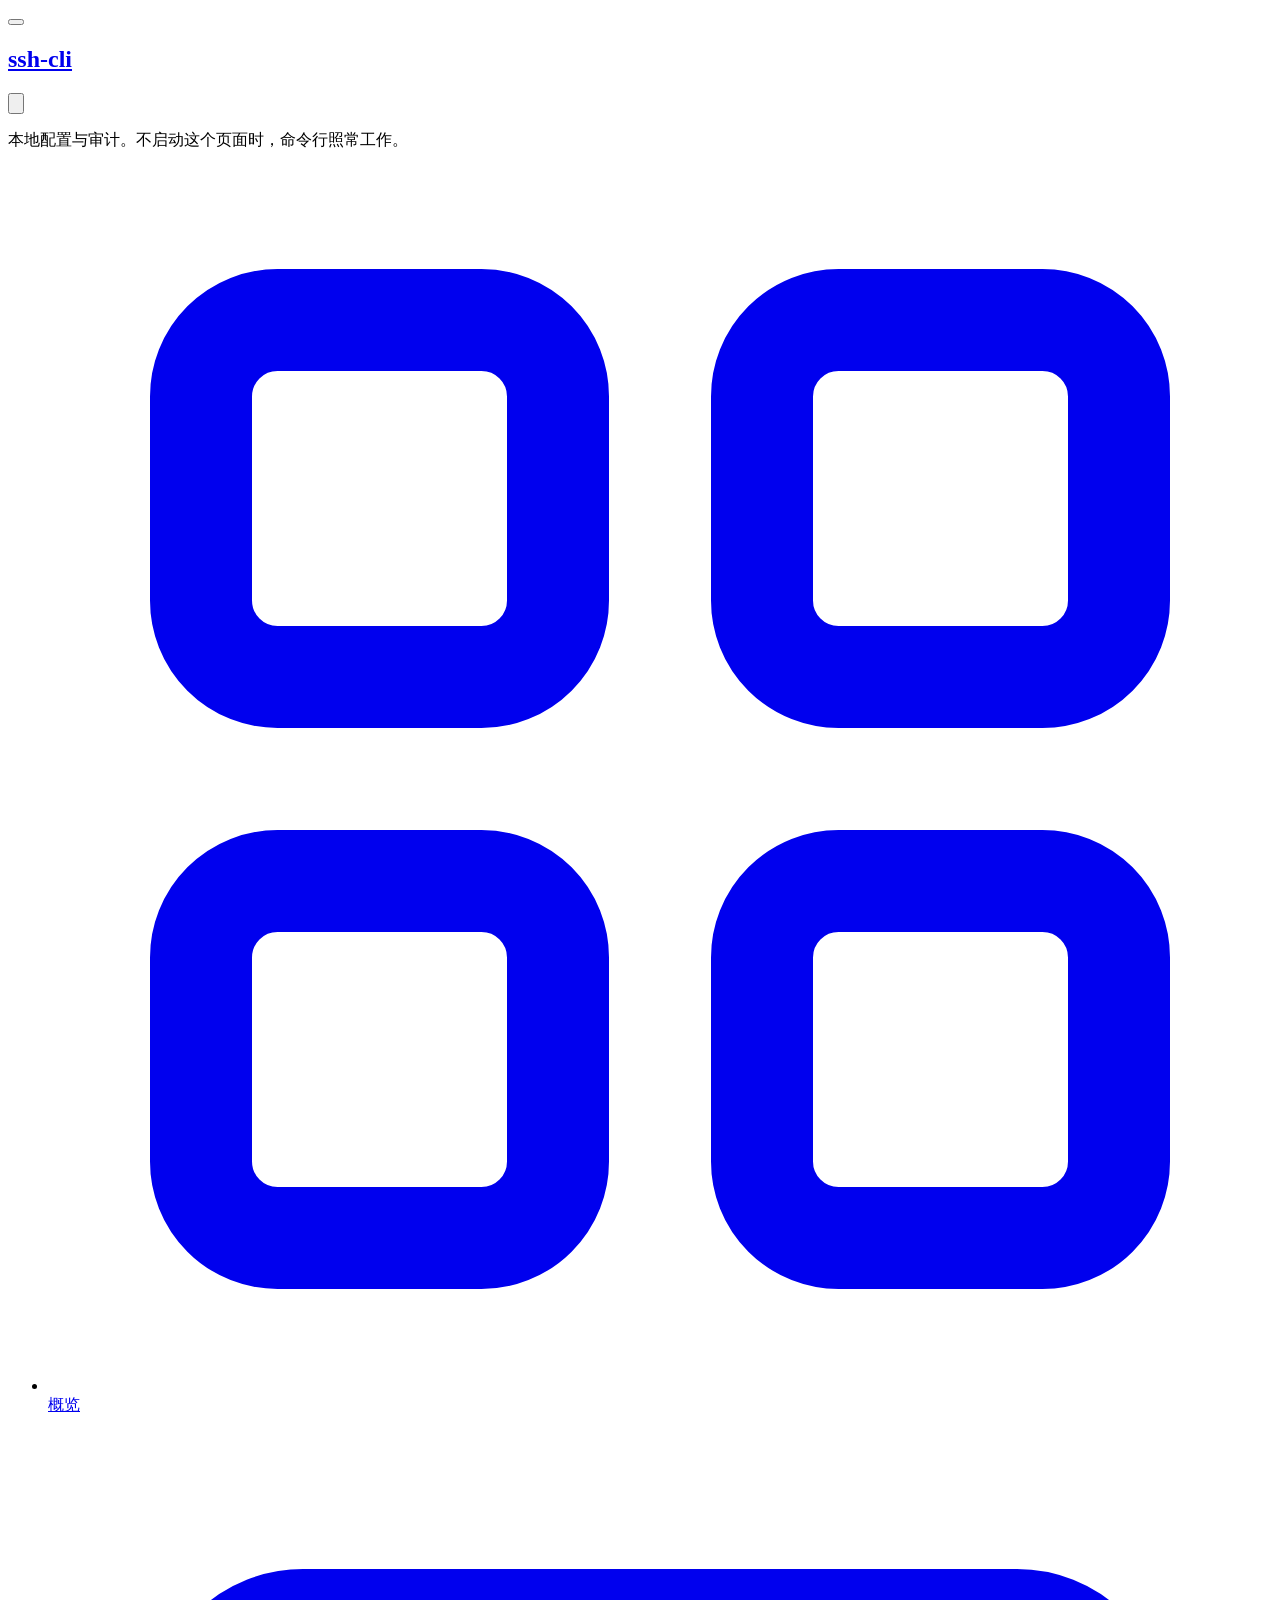
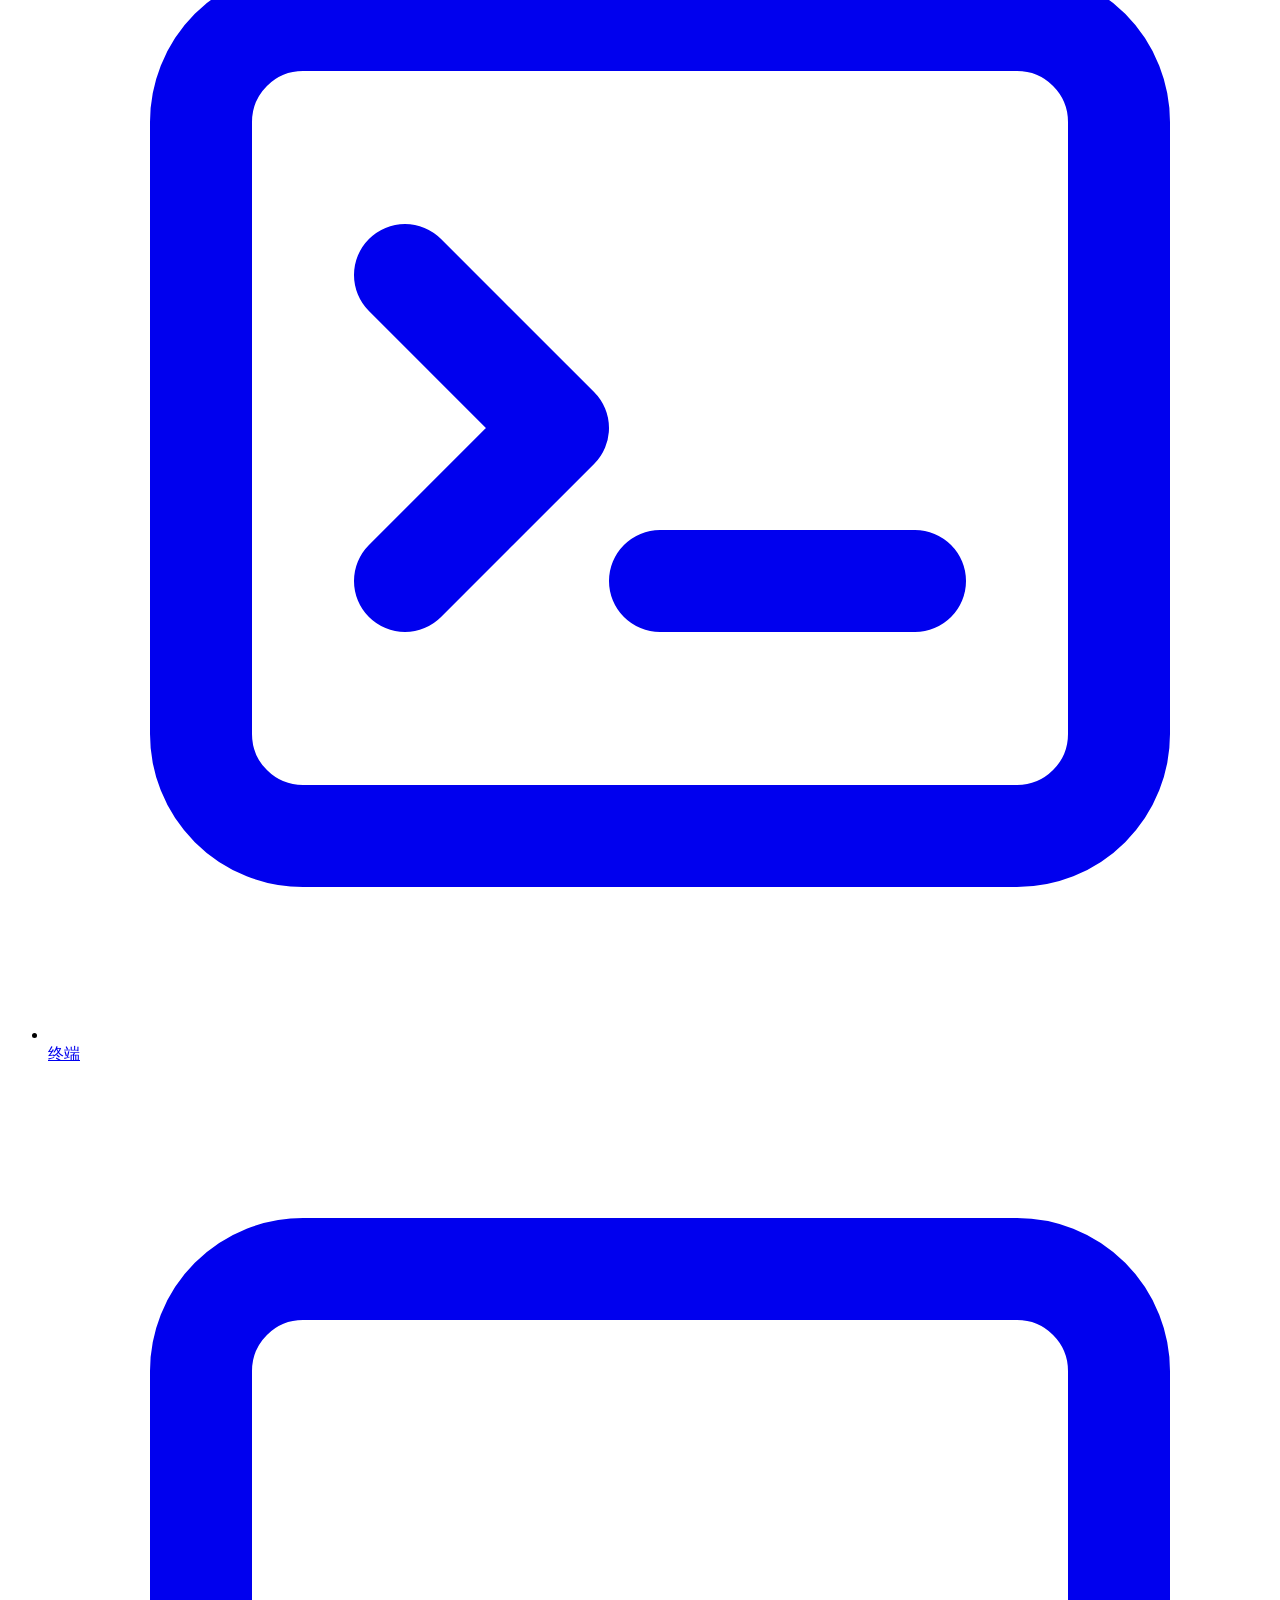
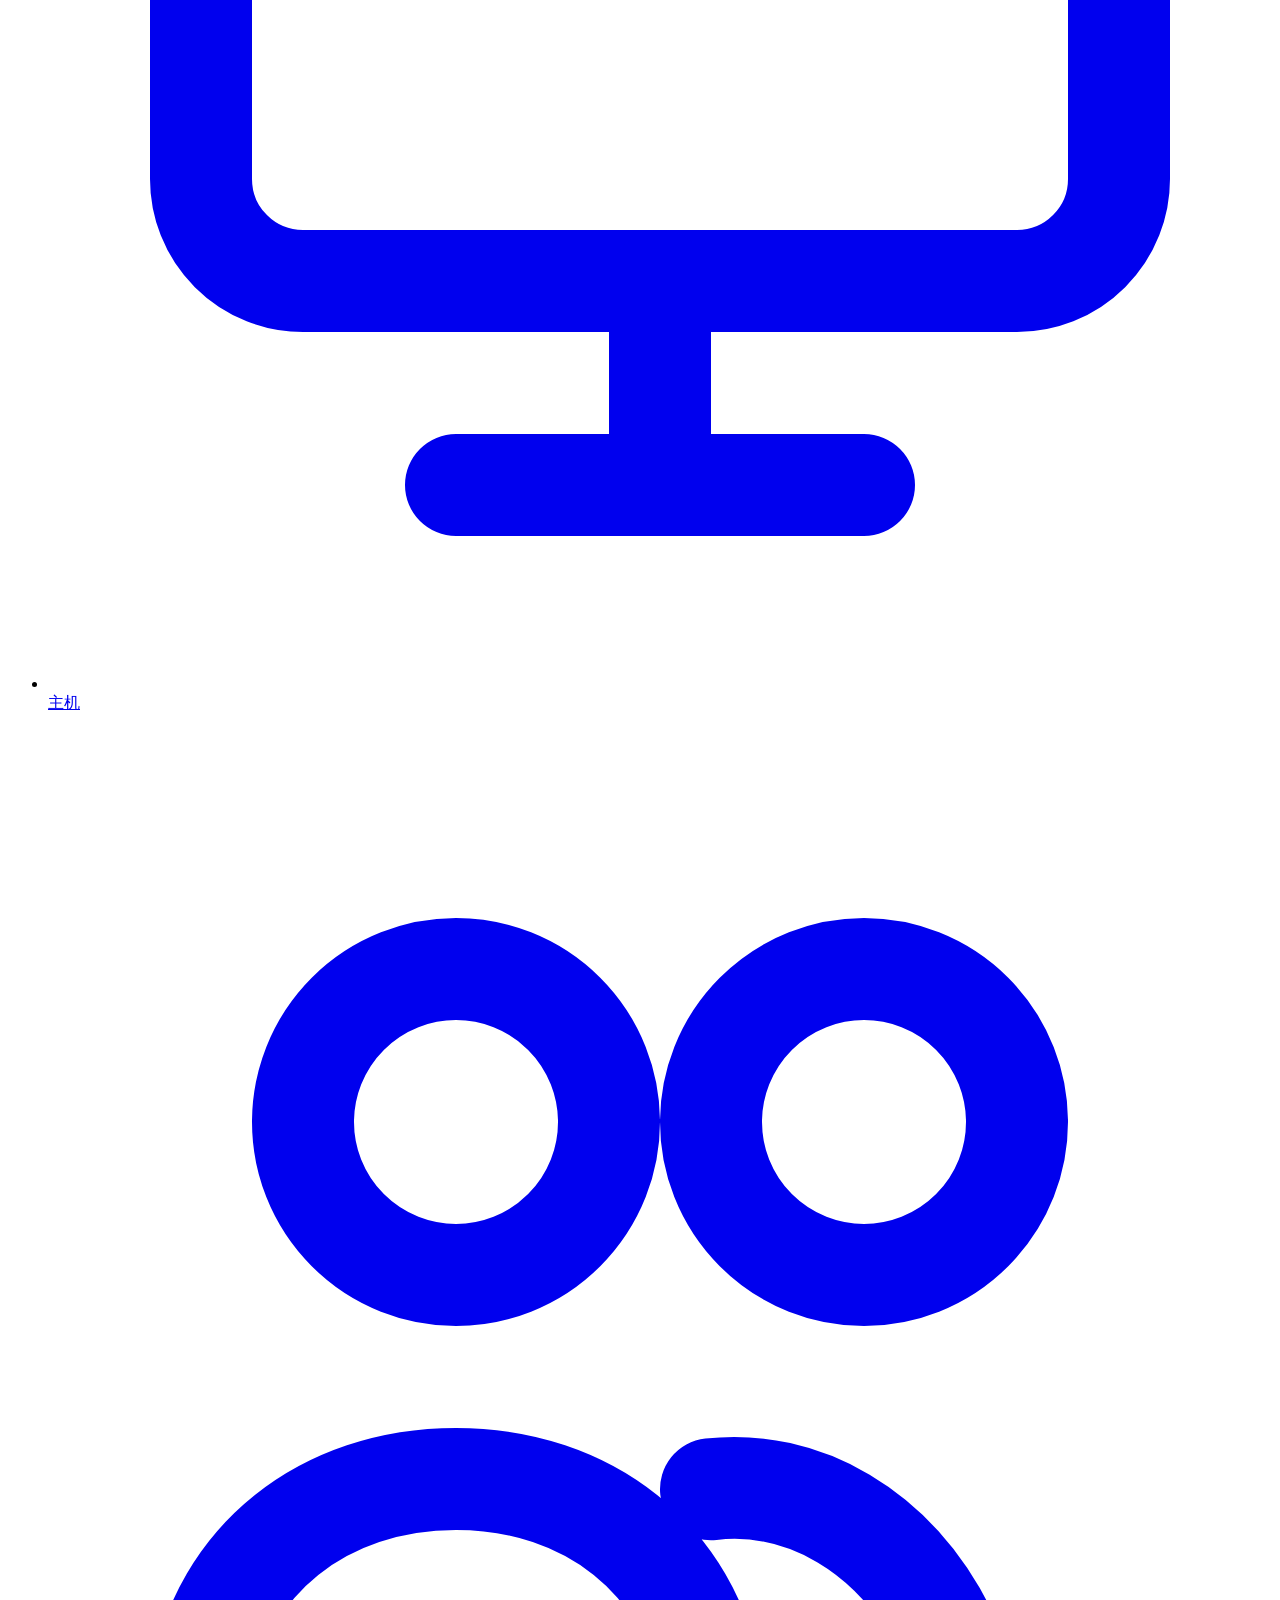
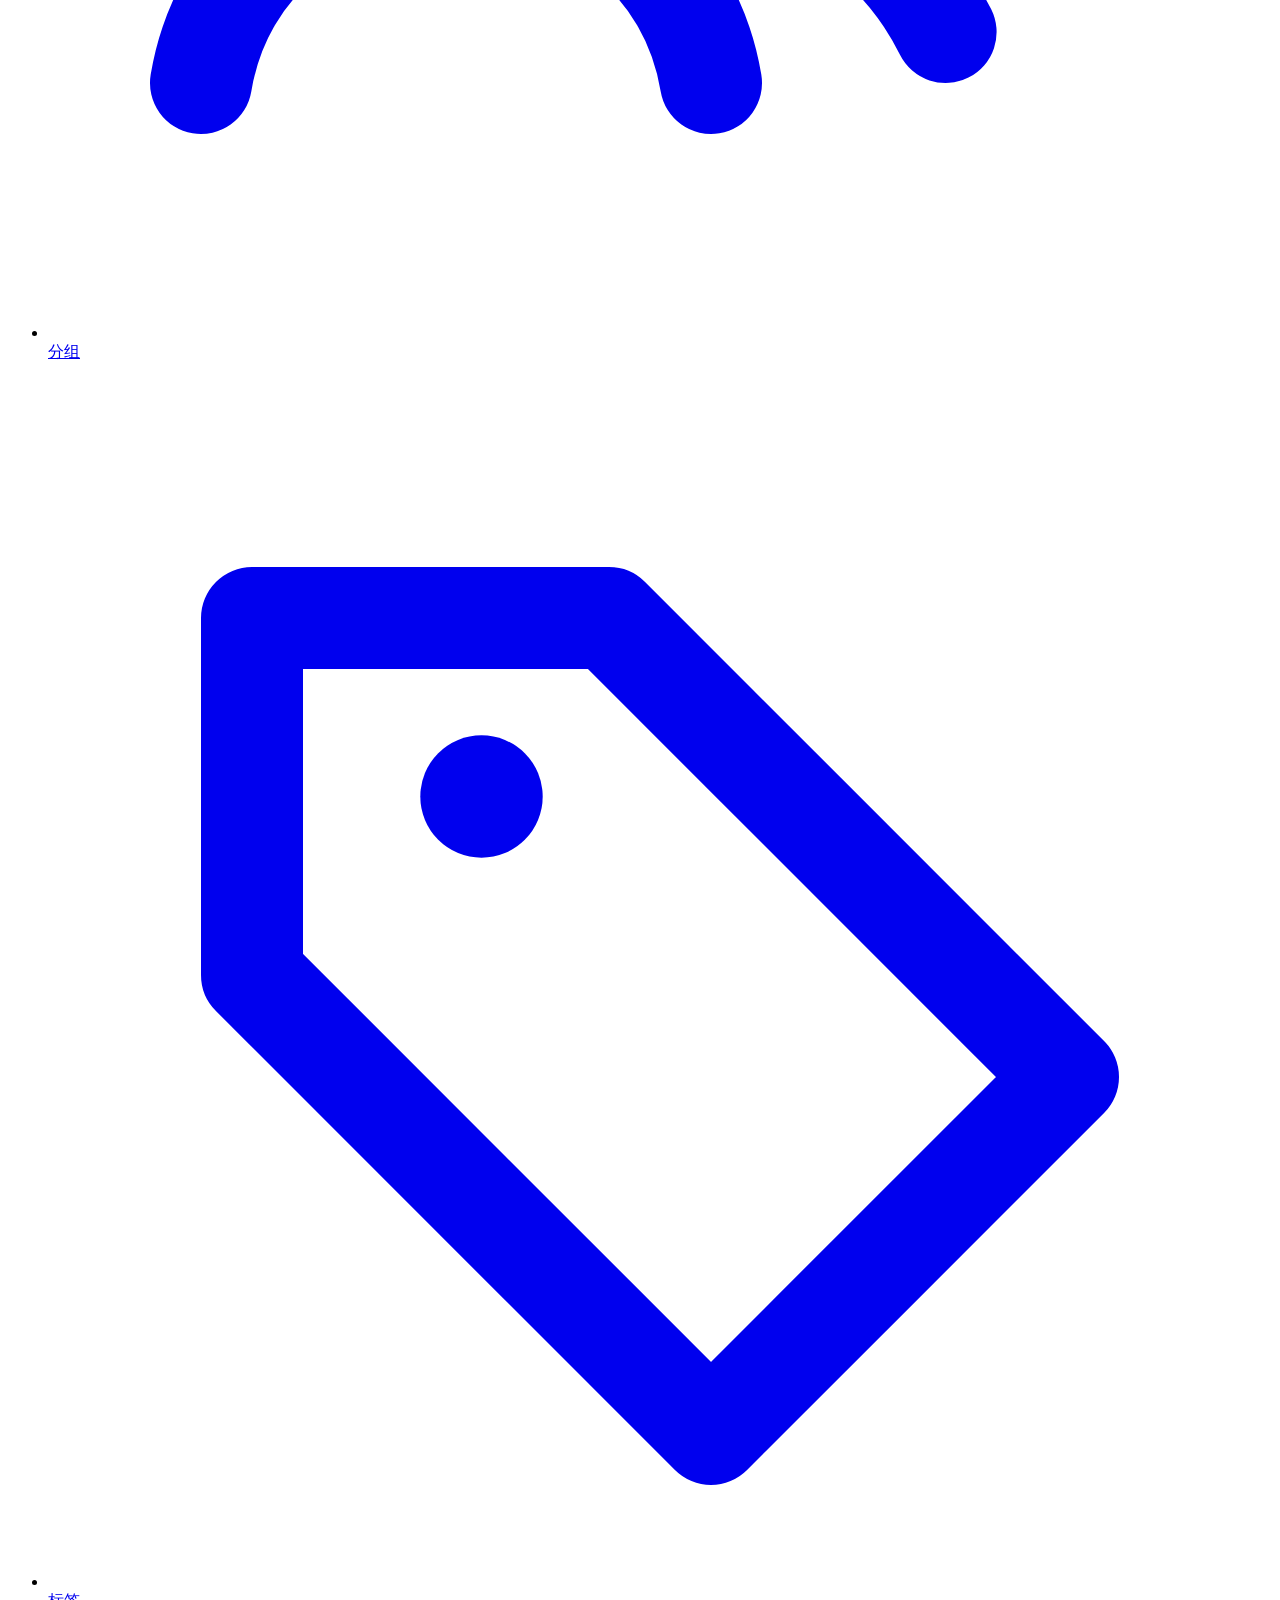
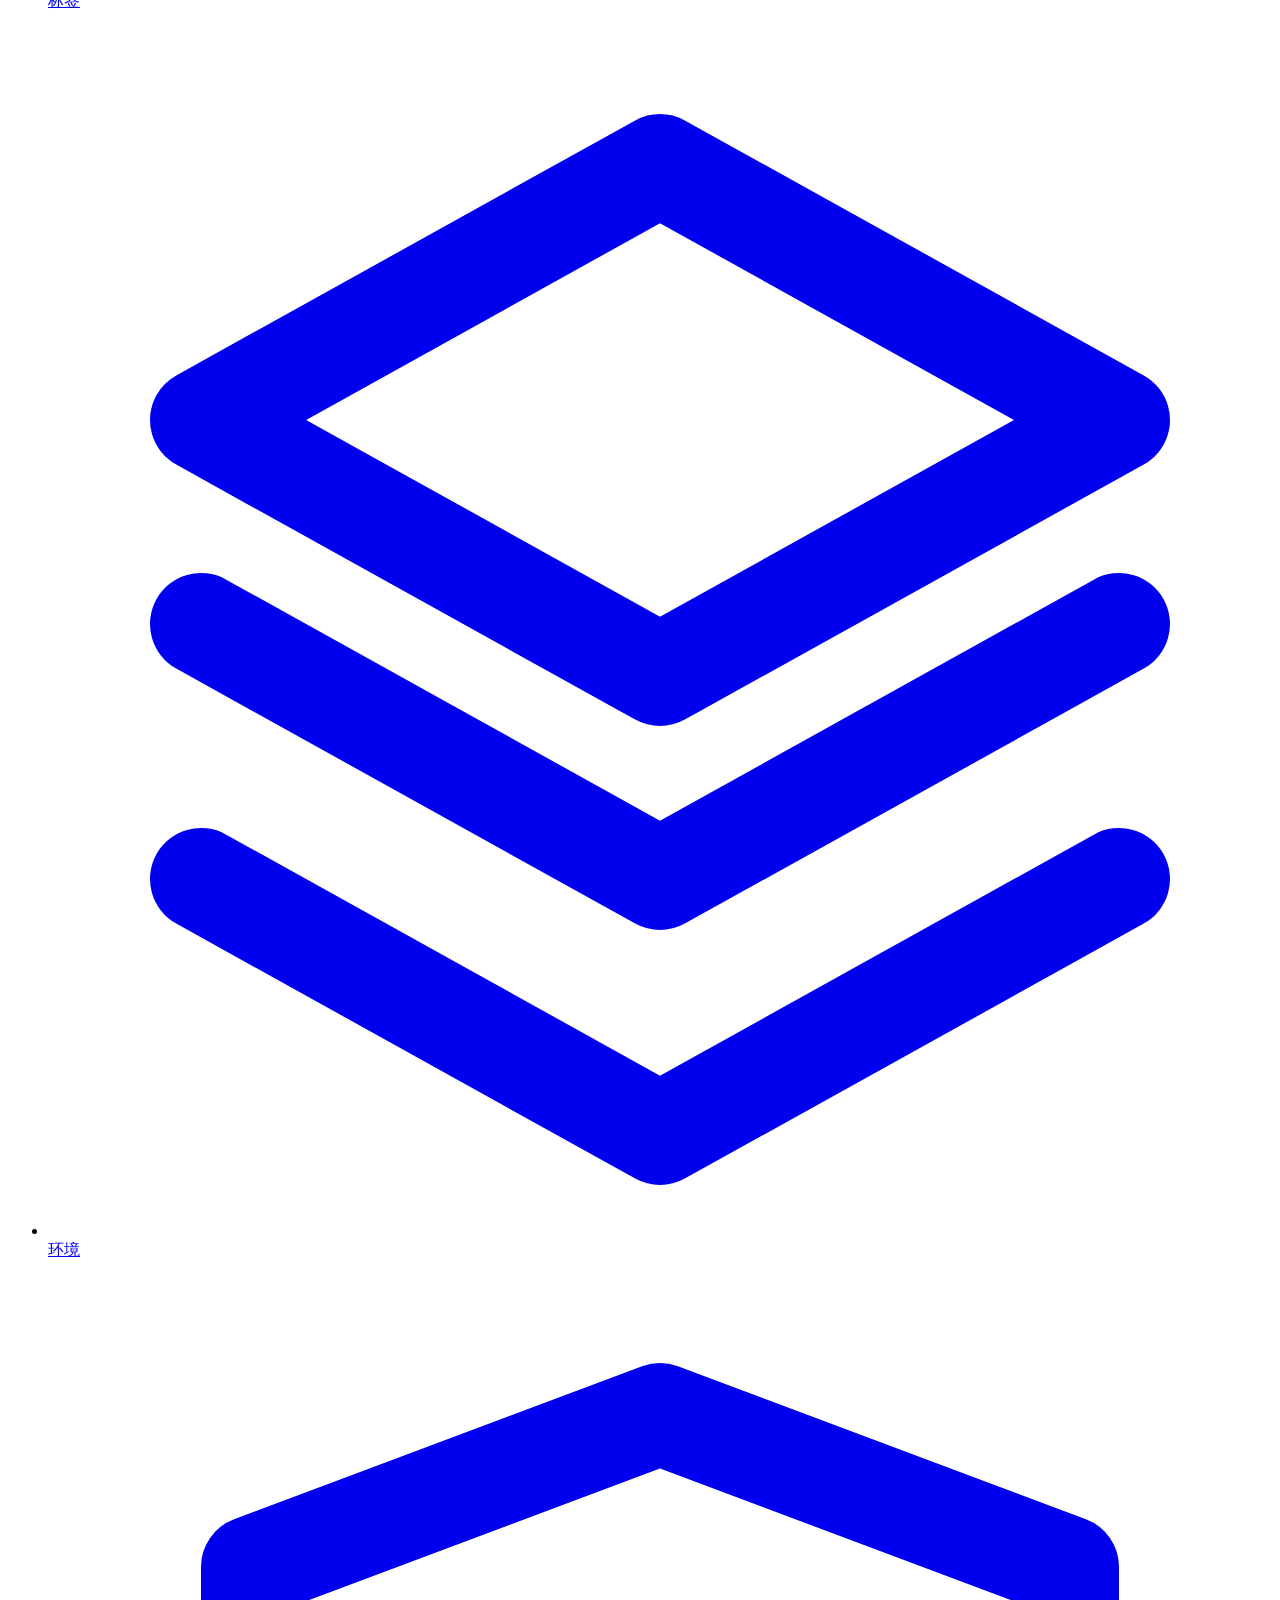
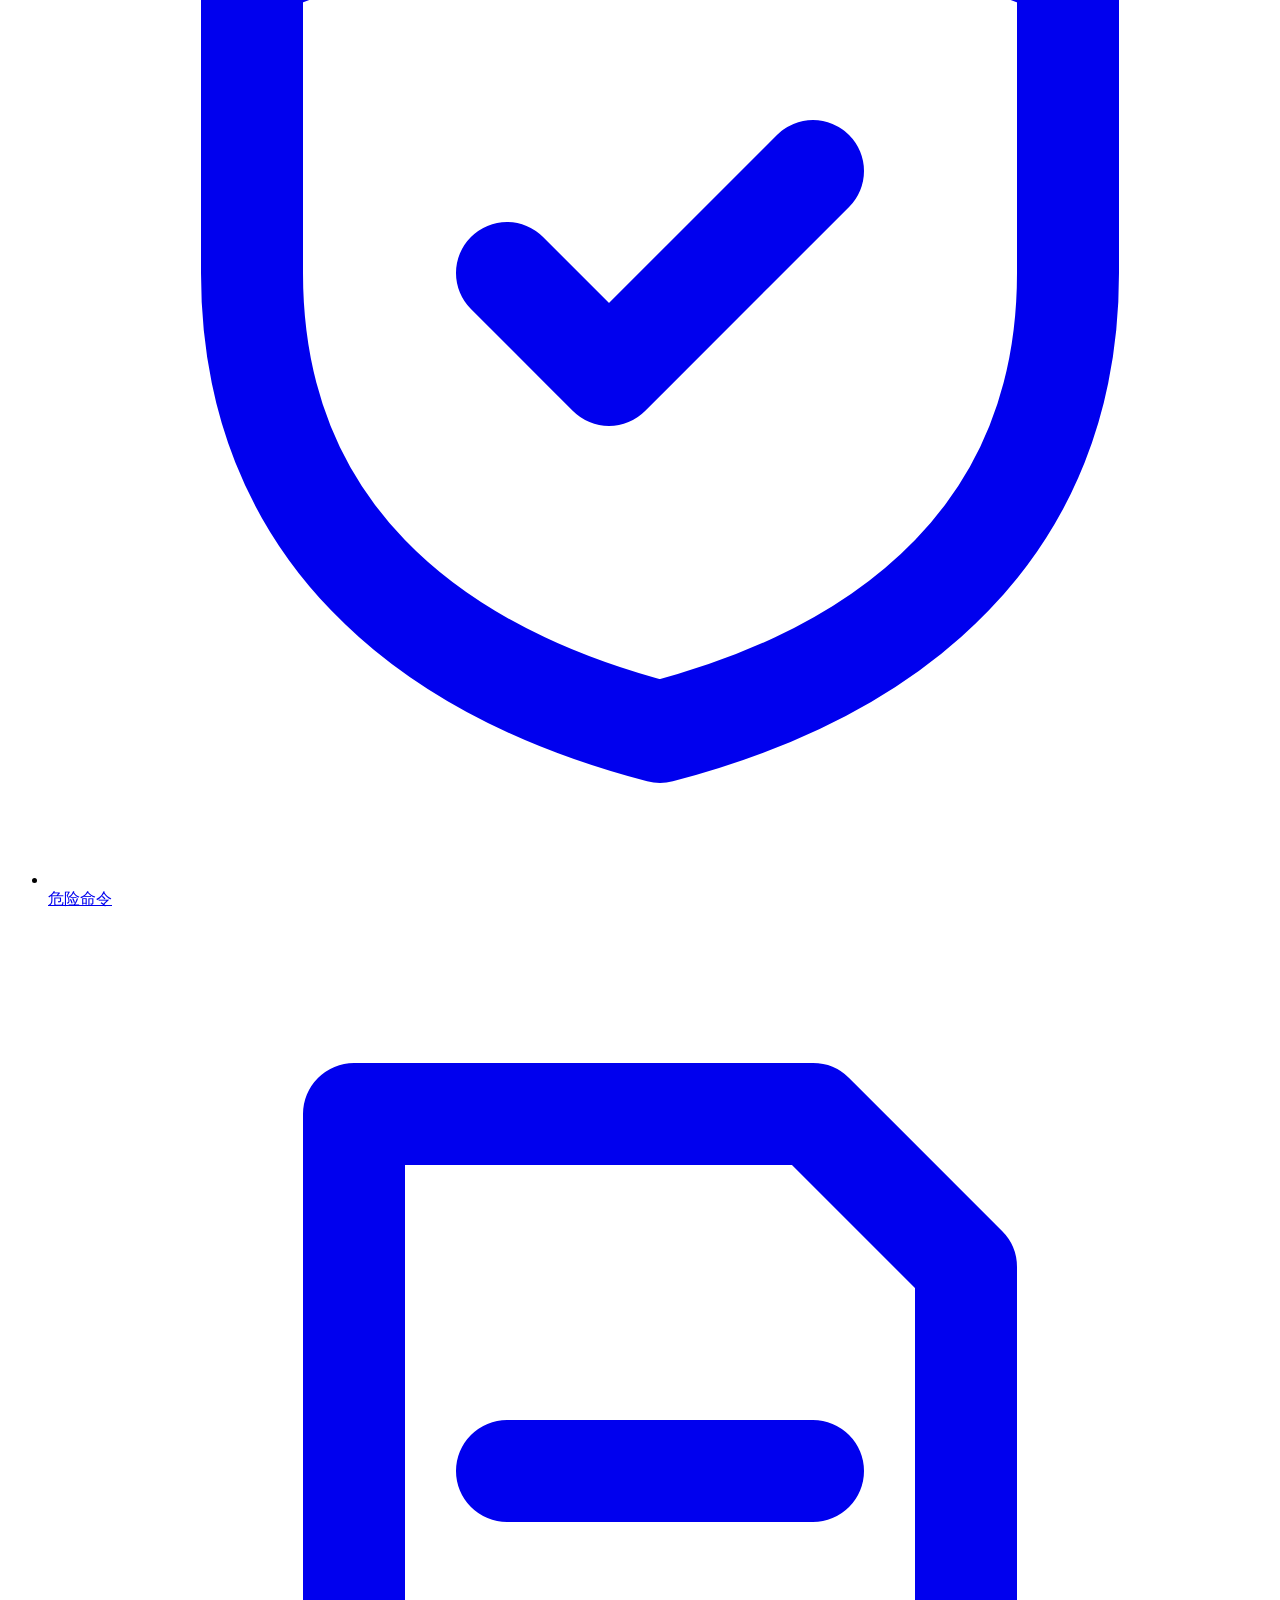
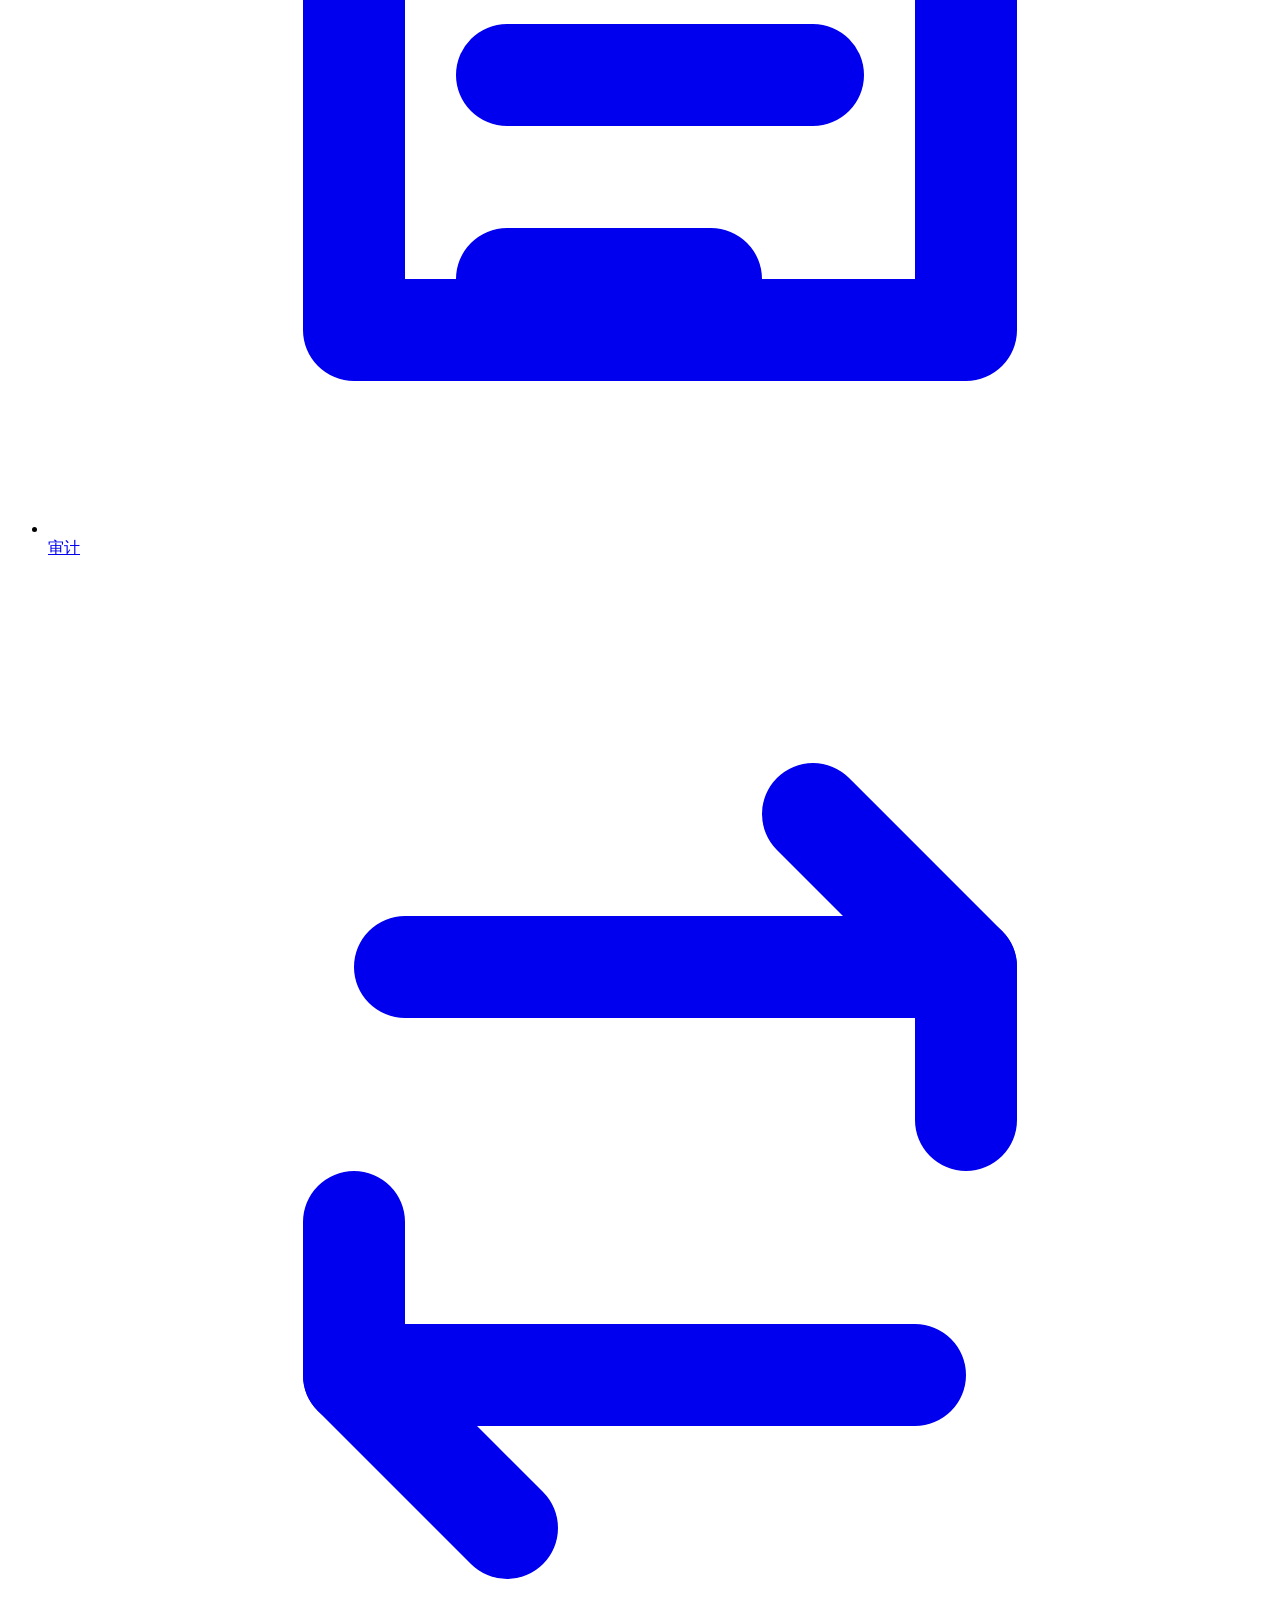
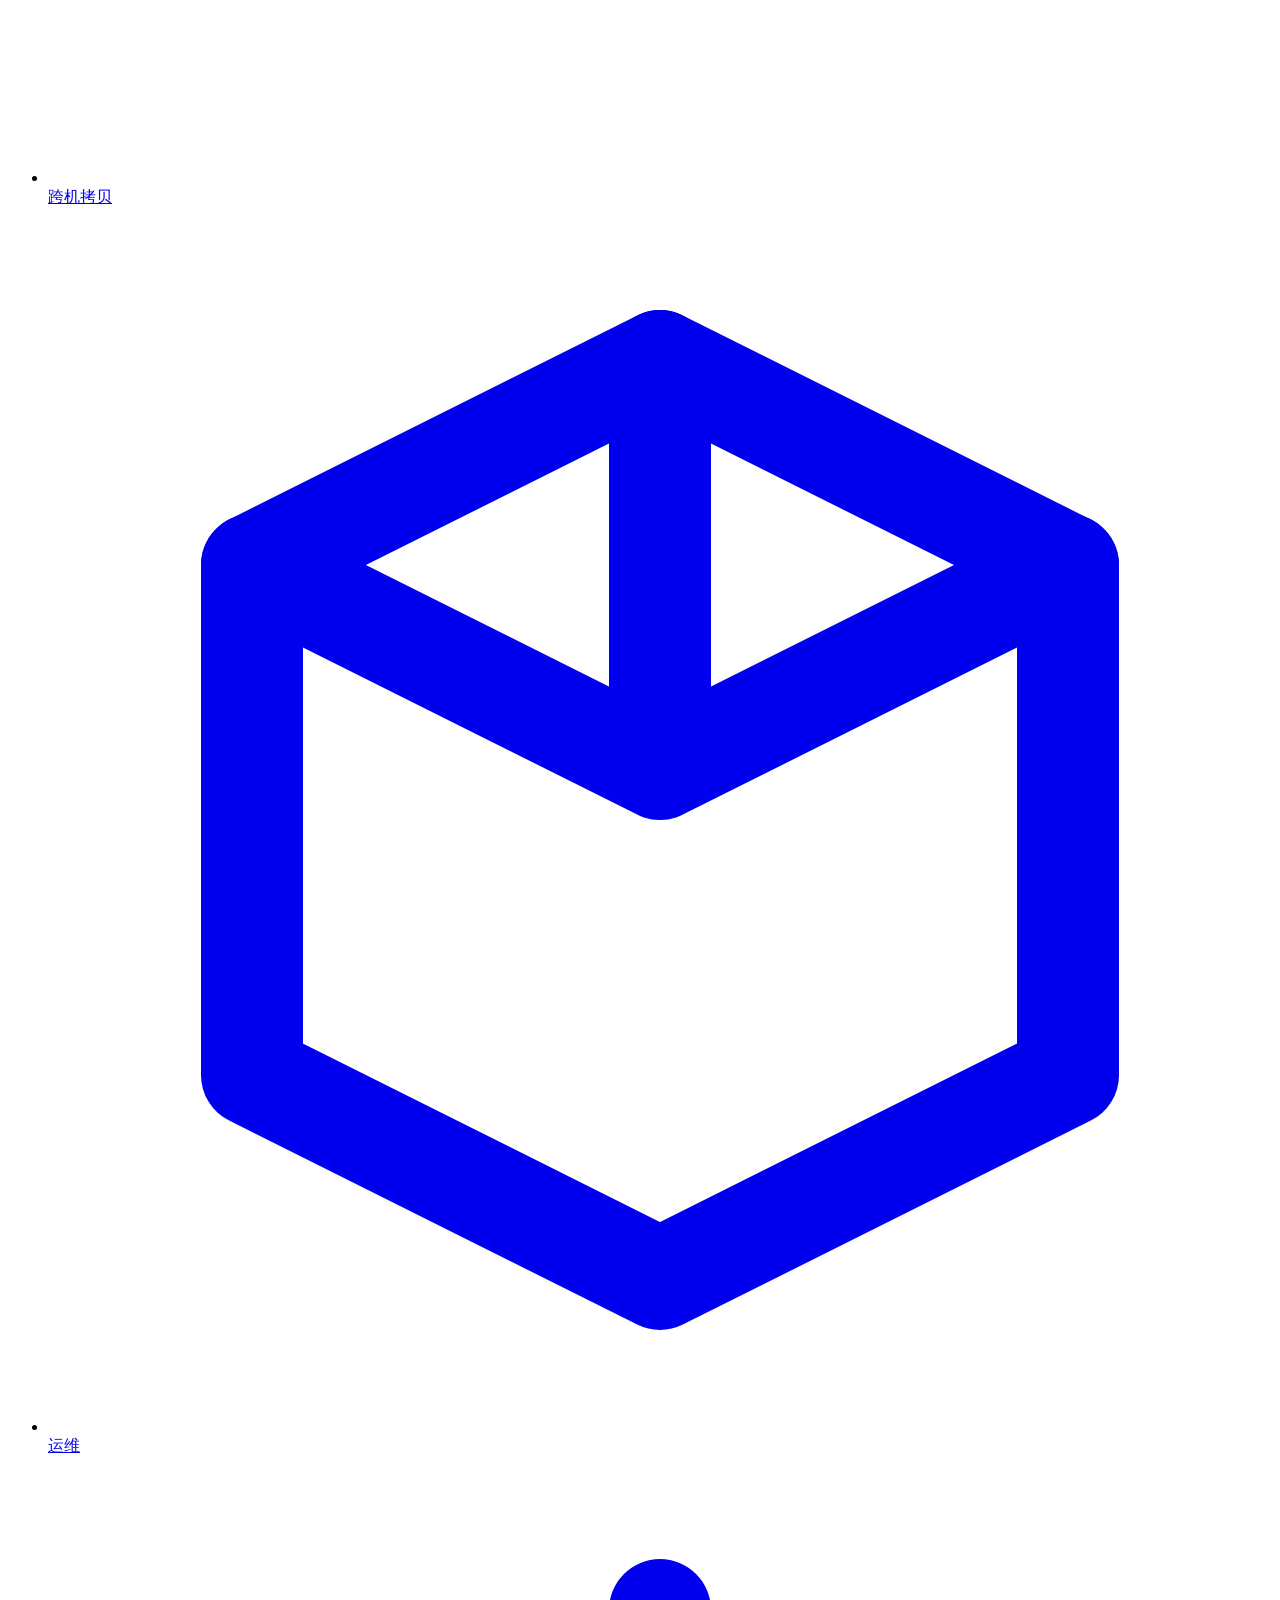
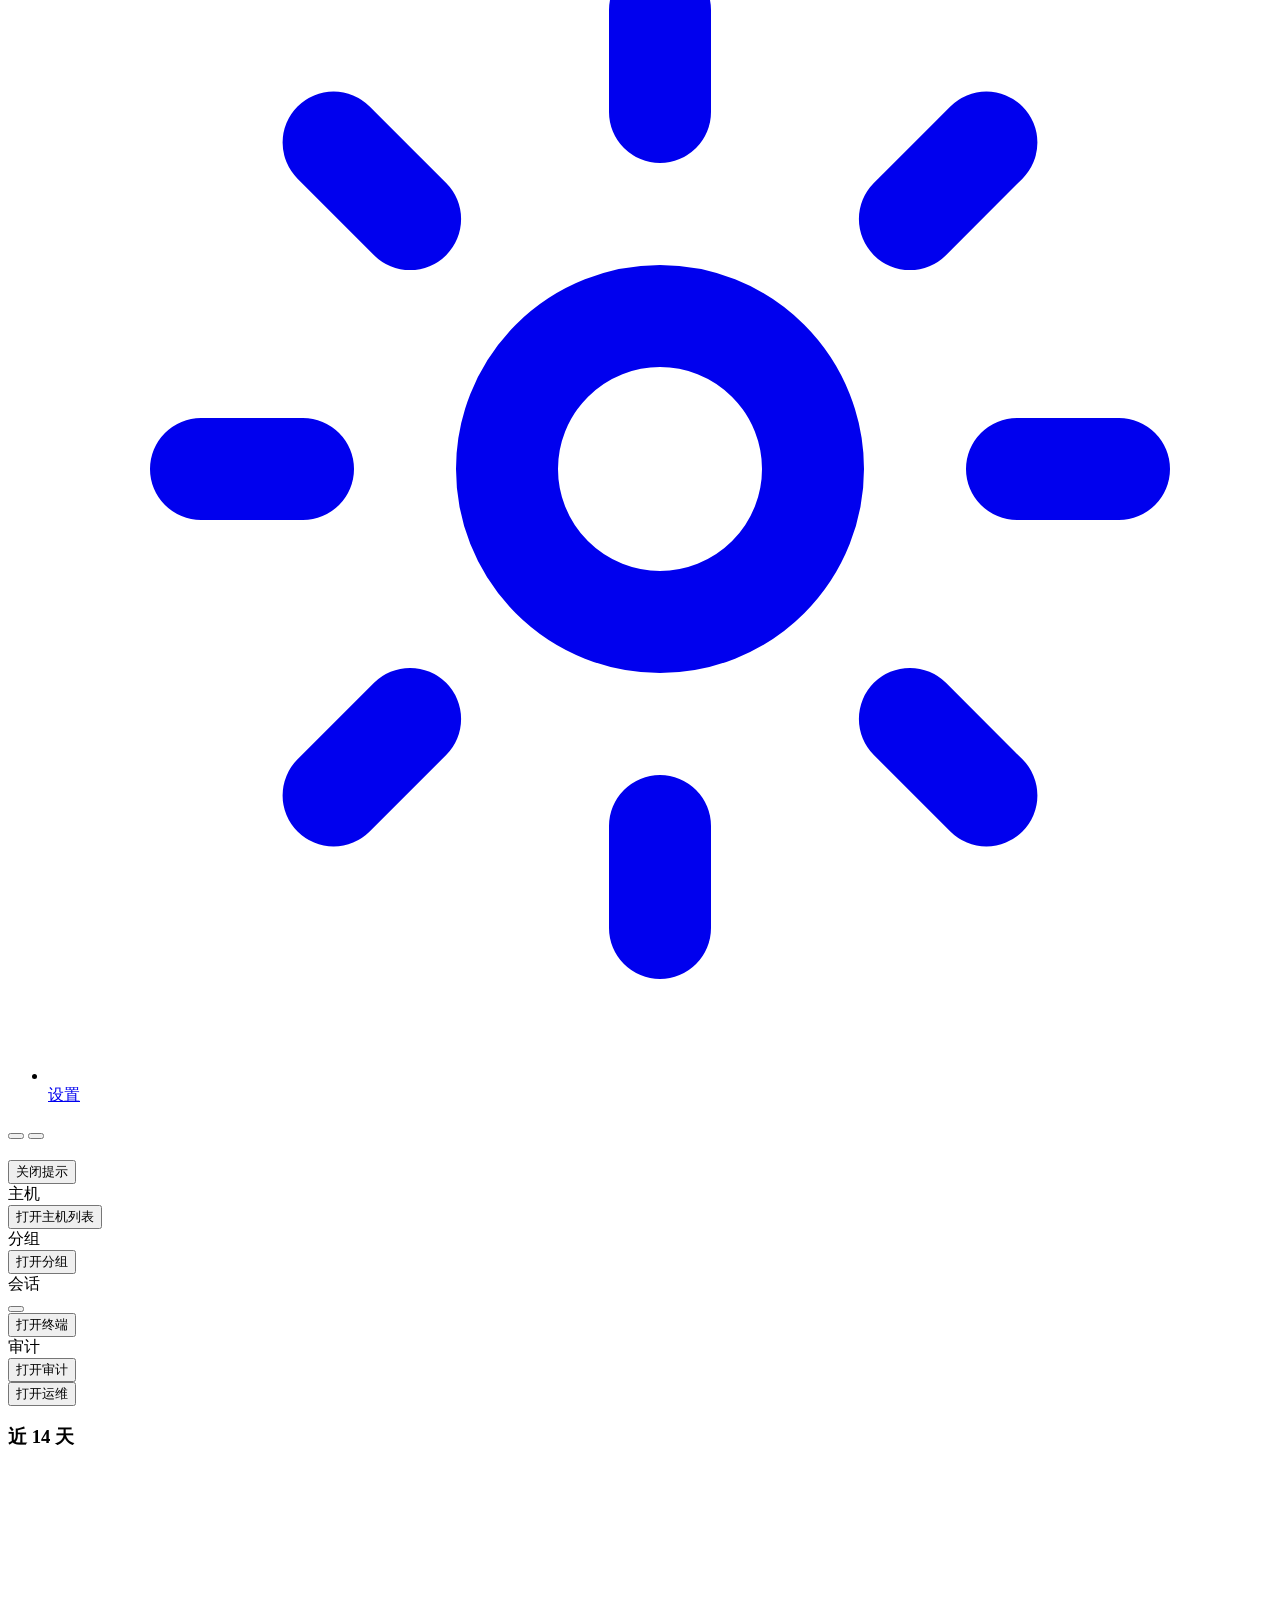
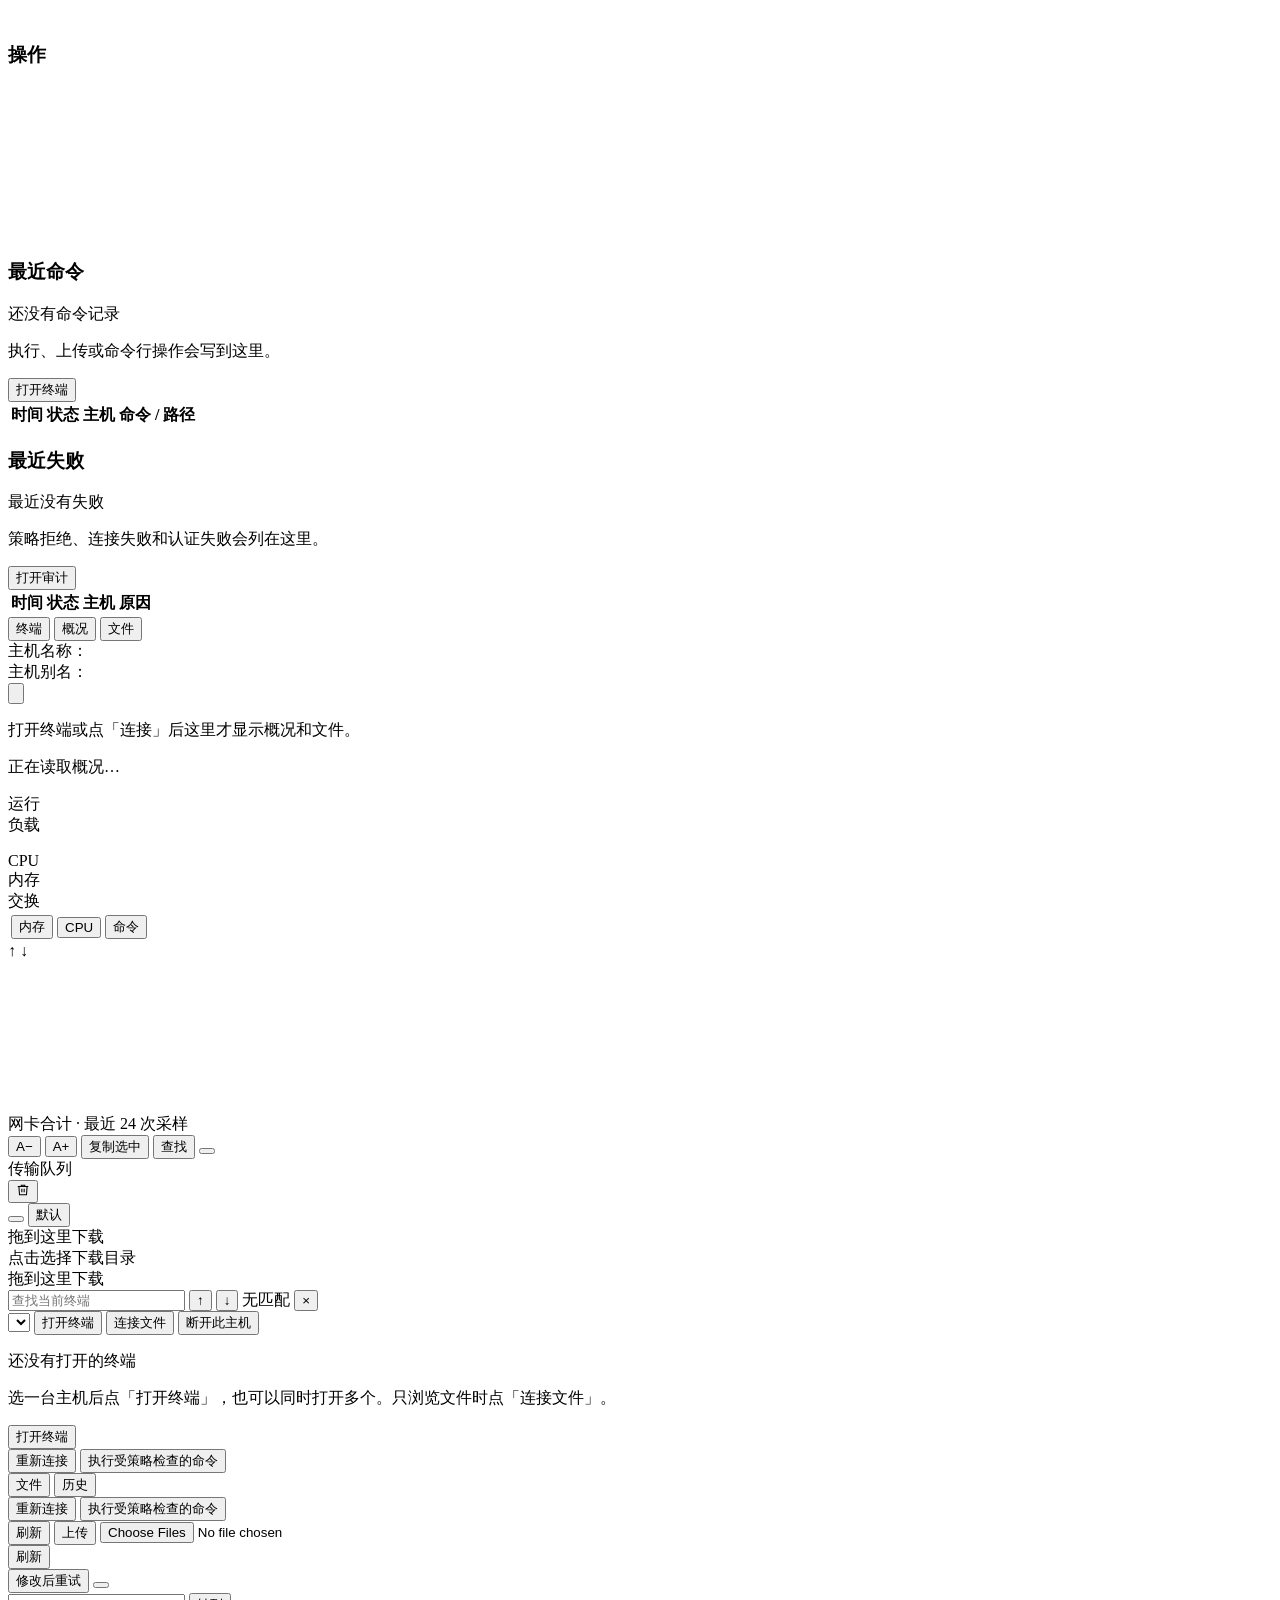
==== commit a1d69473: "feat: 0.7.26 文件安全、审计完整性与 Agent 使用体验" ====
--- a/internal/ui/web/index.html
+++ b/internal/ui/web/index.html
@@ -242,6 +242,7 @@
               <span class="ws-quiet mb-0" x-text="termFontSize + ' px'"></span>
               <button type="button" class="ws-seg-btn" @click="changeTermFont(1)" :disabled="termFontSize >= 22" aria-label="放大终端字号">A+</button>
               <button type="button" class="ws-seg-btn" @click="copyTerminal()" title="复制所选文字：Ctrl+Shift+C；Ctrl+C 保持中断命令">复制选中</button>
+              <button type="button" class="ws-seg-btn" @click="openTermSearch()" :disabled="!termActive" title="查找终端回看内容：Ctrl+Shift+F">查找</button>
               <button type="button" class="ws-seg-btn ws-files-toggle" @click="toggleFiles()" :aria-expanded="!filesCollapsed" :aria-label="filesCollapsed ? '展开文件区' : '收起文件区'" :title="filesCollapsed ? '展开文件区' : '收起文件区'" x-text="filesCollapsed ? '▴' : '▾'"></button>
             </div>
             <aside class="ws-dl-rail" aria-label="传输队列">
@@ -281,6 +282,13 @@
             </div>
             <div class="ws-gutter ws-gutter-v" role="separator" aria-orientation="vertical" aria-label="调整概况宽度" @mousedown.prevent="beginSplit('side', $event)"></div>
               <div class="ws-upper" data-pane="terminal">
+                <div class="ws-search" x-show="termSearch.open" role="search" aria-label="查找当前终端回看内容" @keydown.escape.stop.prevent="closeTermSearch()">
+                  <input id="term-search" type="search" maxlength="256" placeholder="查找当前终端" aria-label="查找内容" x-model="termSearch.text" @input="termSearch.found = true" @keydown.enter.prevent="searchTerminal($event.shiftKey)">
+                  <button type="button" @click="searchTerminal(true)" aria-label="上一个匹配">↑</button>
+                  <button type="button" @click="searchTerminal(false)" aria-label="下一个匹配">↓</button>
+                  <span x-show="!termSearch.found" role="status">无匹配</span>
+                  <button type="button" @click="closeTermSearch()" aria-label="关闭终端查找">×</button>
+                </div>
                 <div class="ws-banner" x-show="terminalError()">
                   <div class="alert alert-danger mb-0" role="alert" x-text="terminalError()"></div>
                 </div>
@@ -1265,8 +1273,9 @@
               <div class="col-md-8"><label class="form-label">地址</label><input class="form-control" x-model="hostForm.host" required placeholder="192.0.2.10" autocomplete="off"></div>
               <div class="col-md-4"><label class="form-label">端口</label><input class="form-control" type="number" min="0" max="65535" x-model="hostForm.port" placeholder="22"></div>
               <div class="col-md-6"><label class="form-label">用户</label><input class="form-control" x-model="hostForm.user" required autocomplete="off"></div>
-              <div class="col-md-6"><label class="form-label">密码</label><input class="form-control" type="password" x-model="hostForm.password" autocomplete="new-password"></div>
-              <div class="col-md-6"><label class="form-label">私钥路径</label><input class="form-control" x-model="hostForm.identity" placeholder="~/.ssh/id_ed25519" autocomplete="off"></div>
+              <div class="col-md-6"><label class="form-label">密码</label><input class="form-control" type="password" x-model="hostForm.password" :disabled="hostForm.agent" autocomplete="new-password"></div>
+              <div class="col-md-6"><label class="form-label">私钥路径</label><input class="form-control" x-model="hostForm.identity" :disabled="hostForm.agent" placeholder="~/.ssh/id_ed25519" autocomplete="off"></div>
+              <div class="col-12"><label class="form-check"><input class="form-check-input" type="checkbox" x-model="hostForm.agent"><span class="form-check-label">使用本机 SSH agent（不转发、不保存私钥）</span></label></div>
               <div class="col-md-6"><label class="form-label">命名策略</label>
                 <select class="form-select" x-model="hostForm.policy">
                   <option value="">不引用</option>
@@ -1555,6 +1564,7 @@
   <script src="/litepicker.js"></script>
   <script src="/xterm.js"></script>
   <script src="/xterm-addon-fit.js"></script>
+  <script src="/xterm-addon-search.js"></script>
   <script src="/app.js"></script>
   <script src="/alpine-csp.min.js"></script>
 </body>
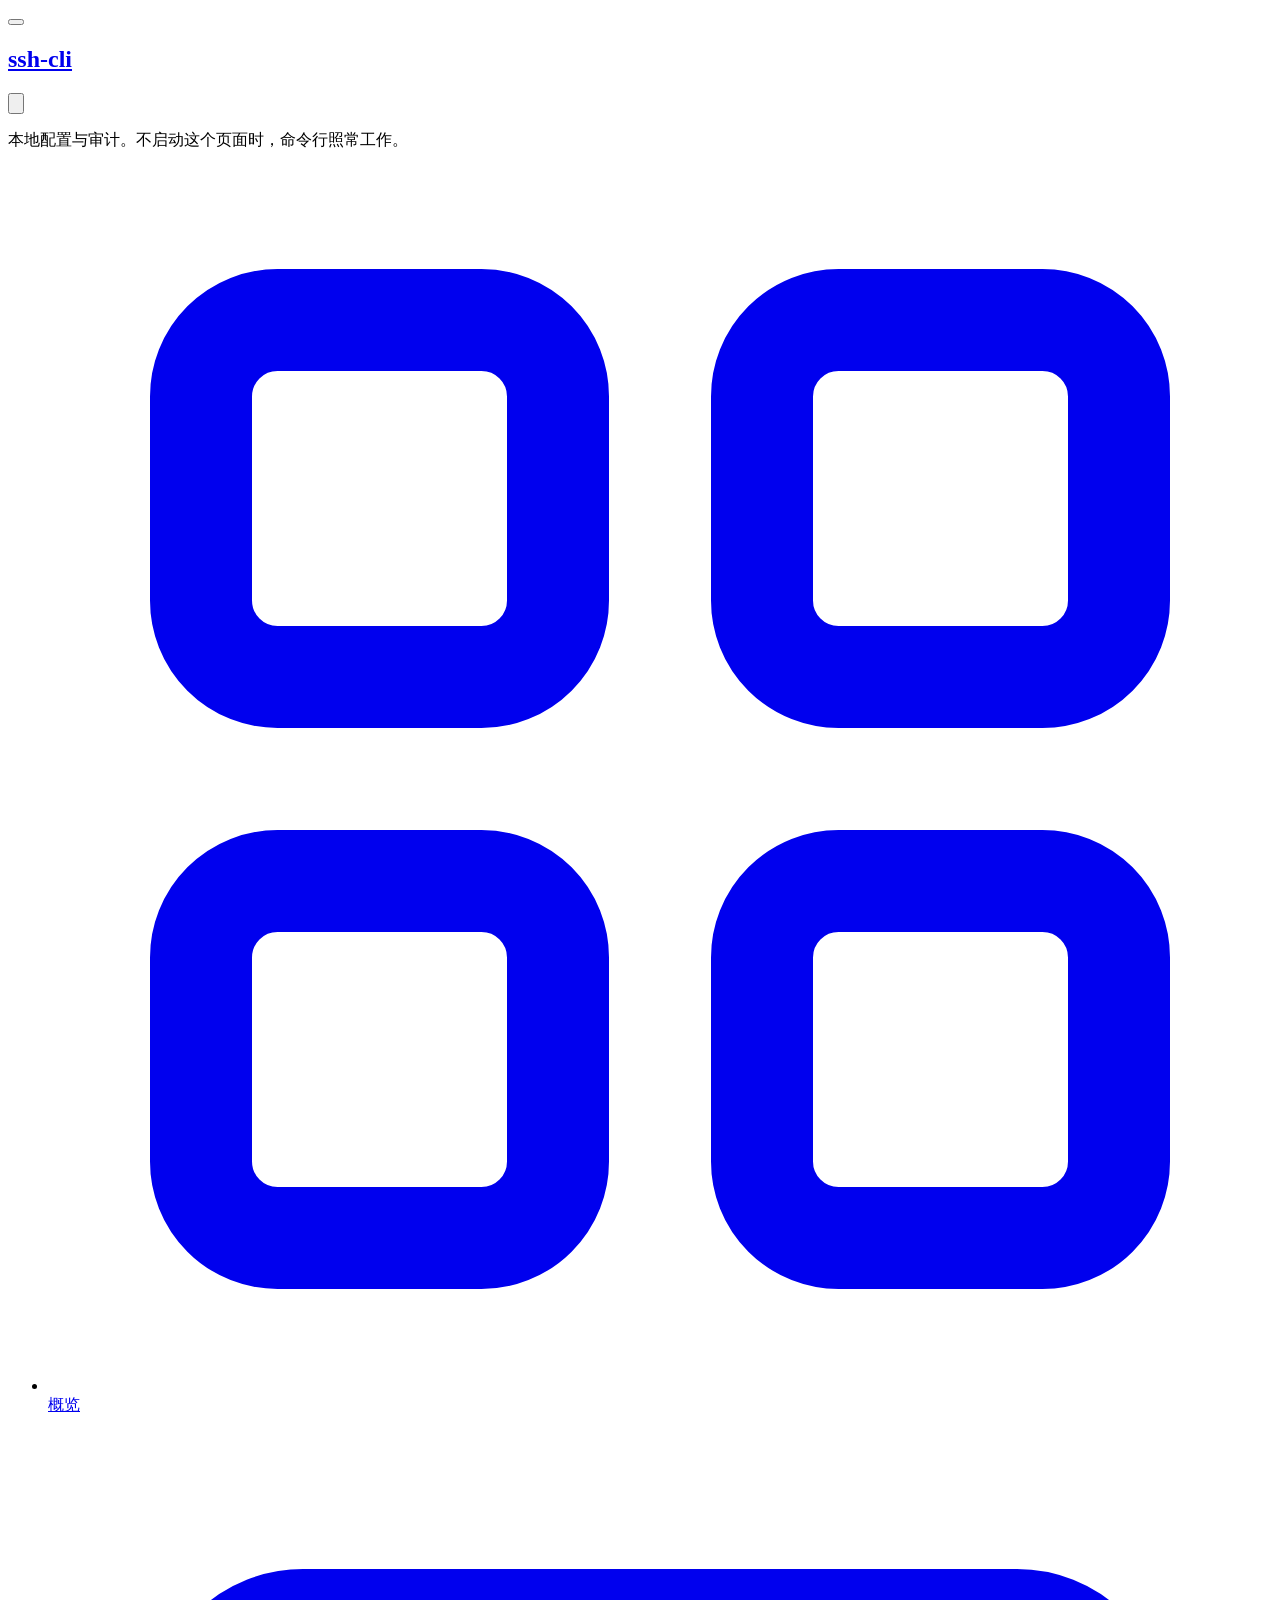
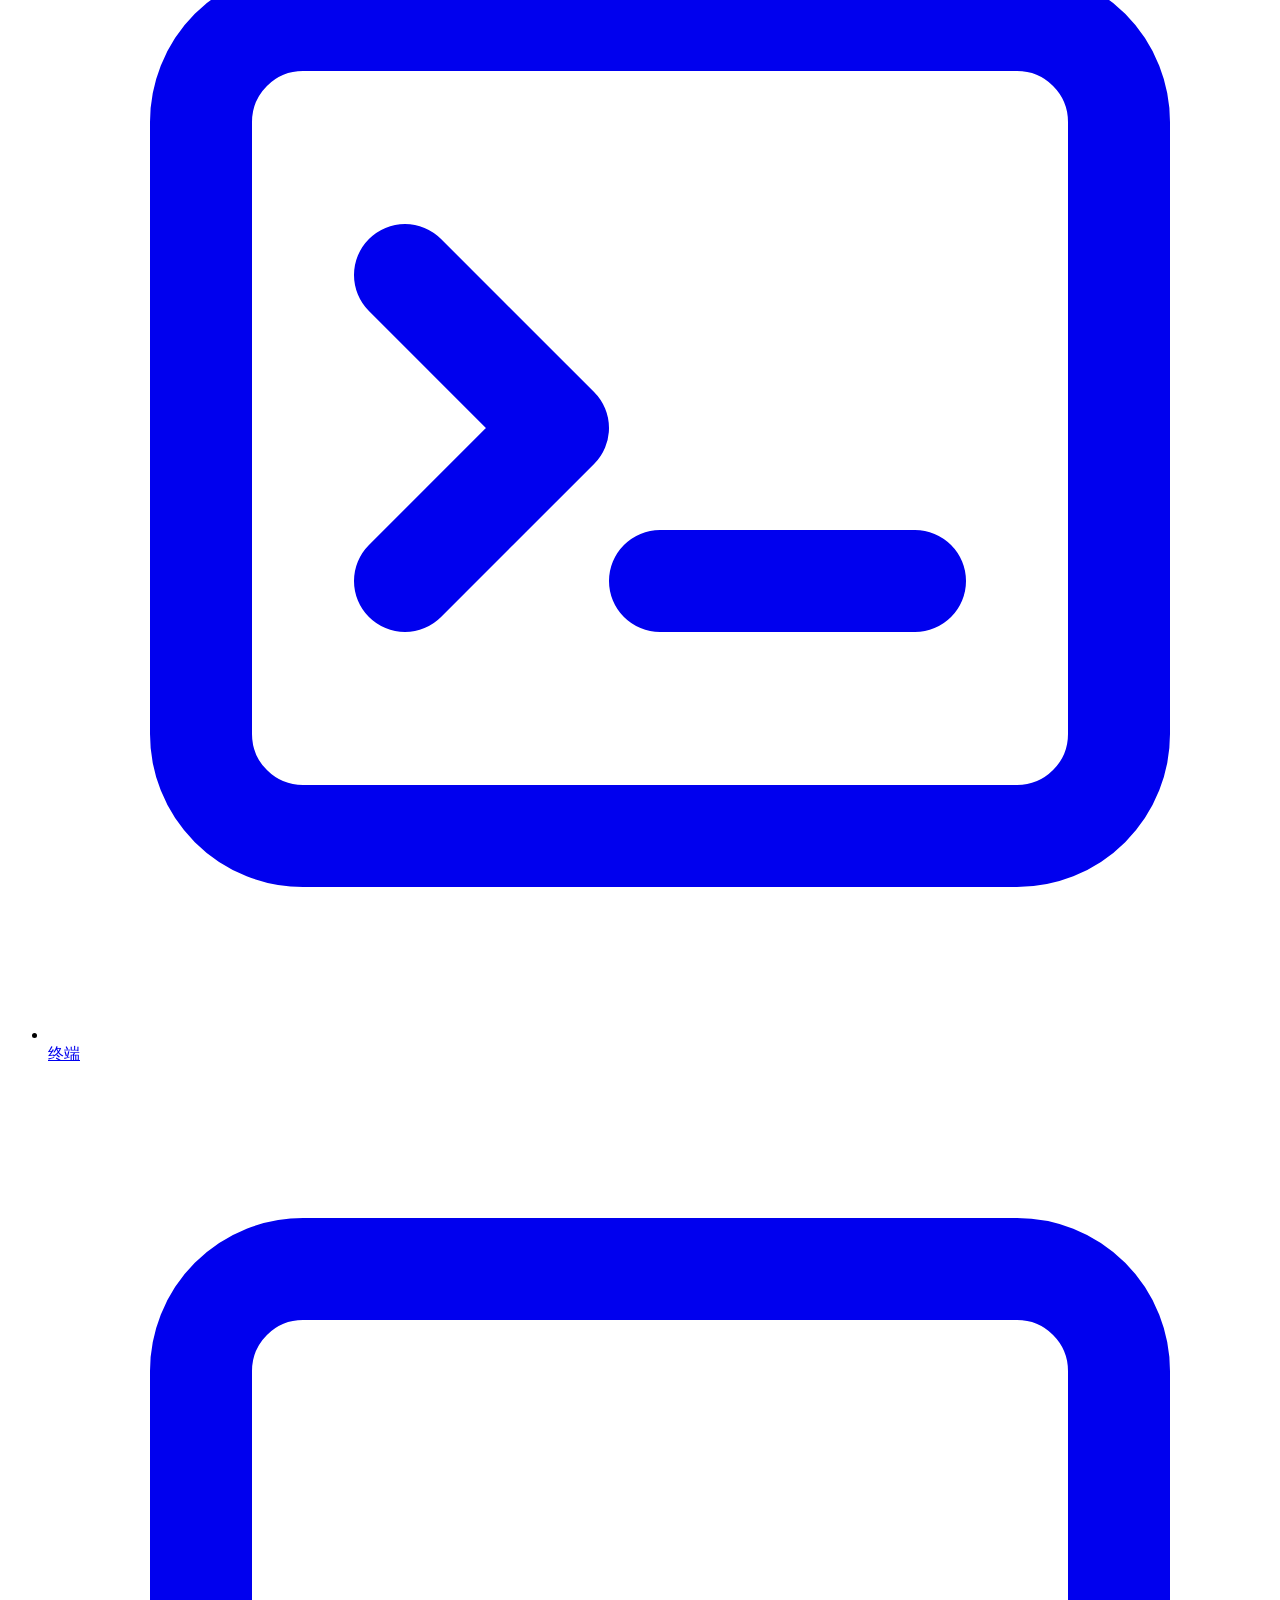
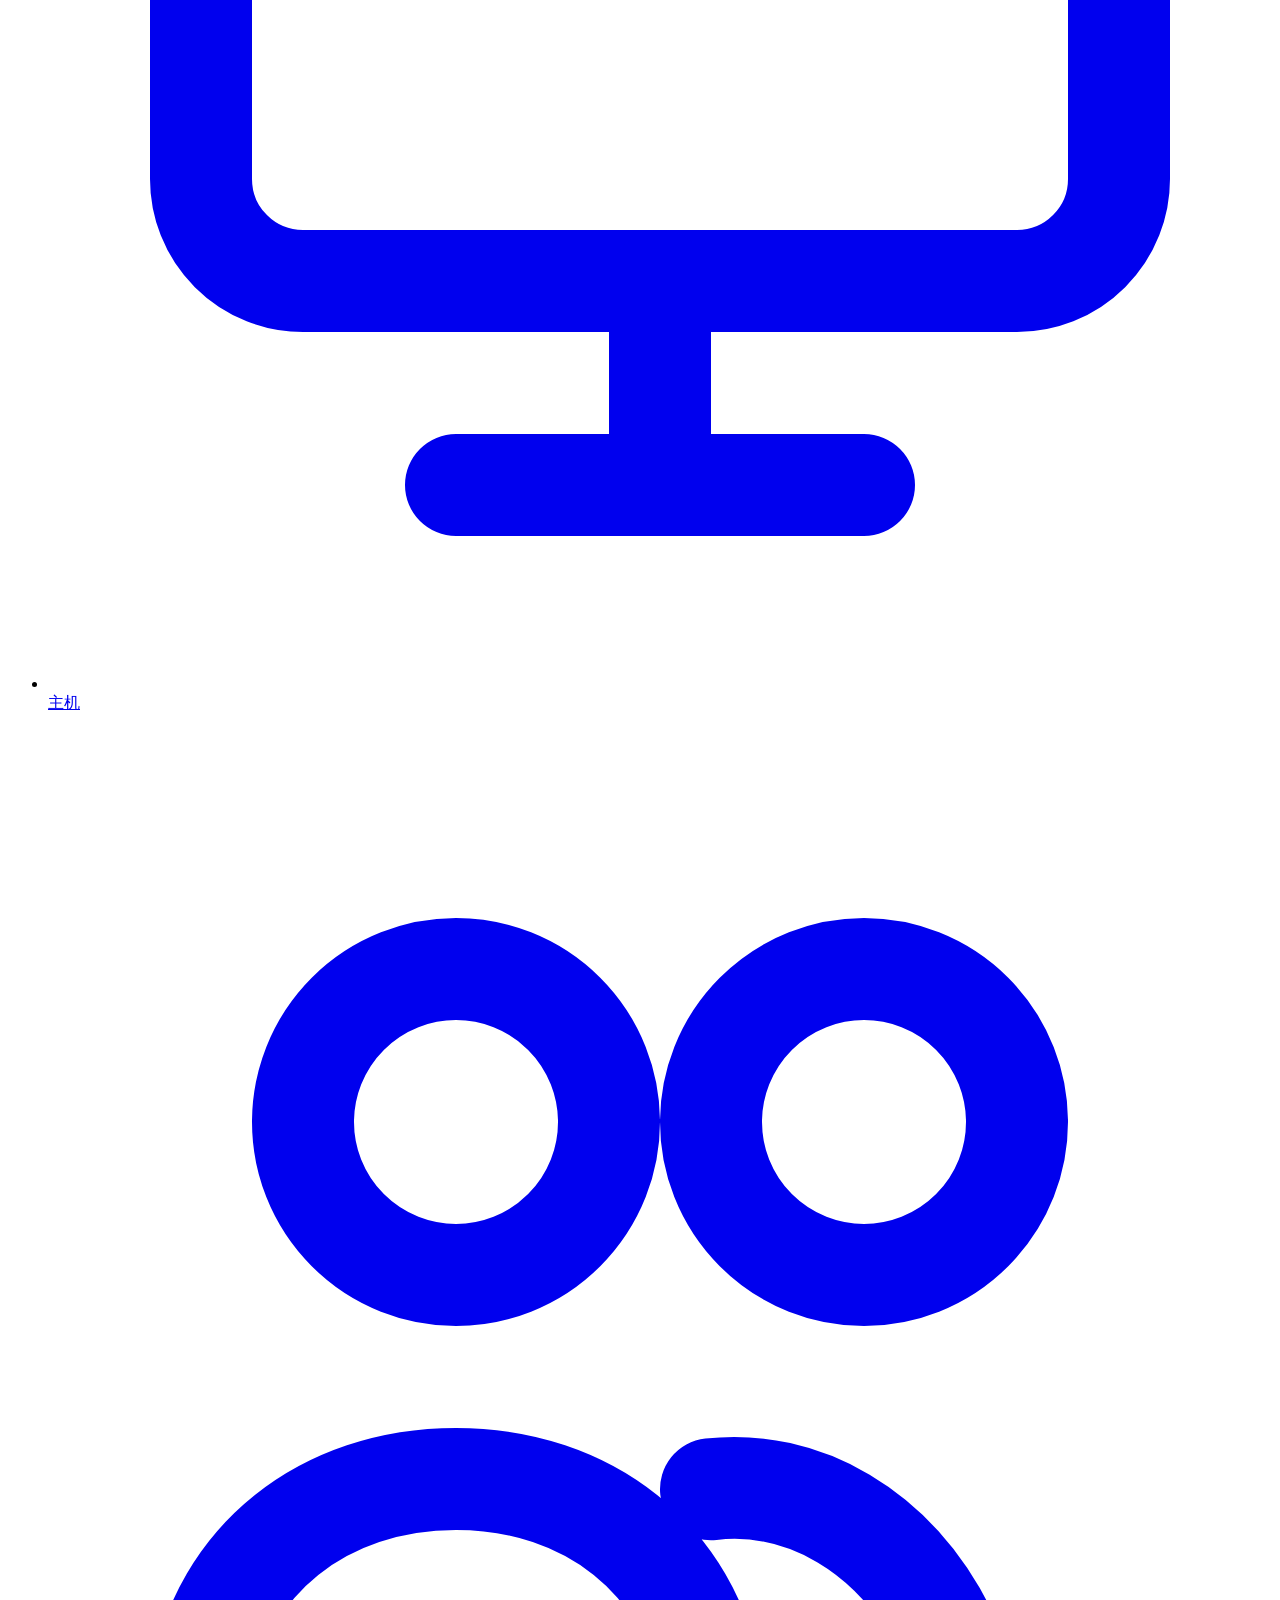
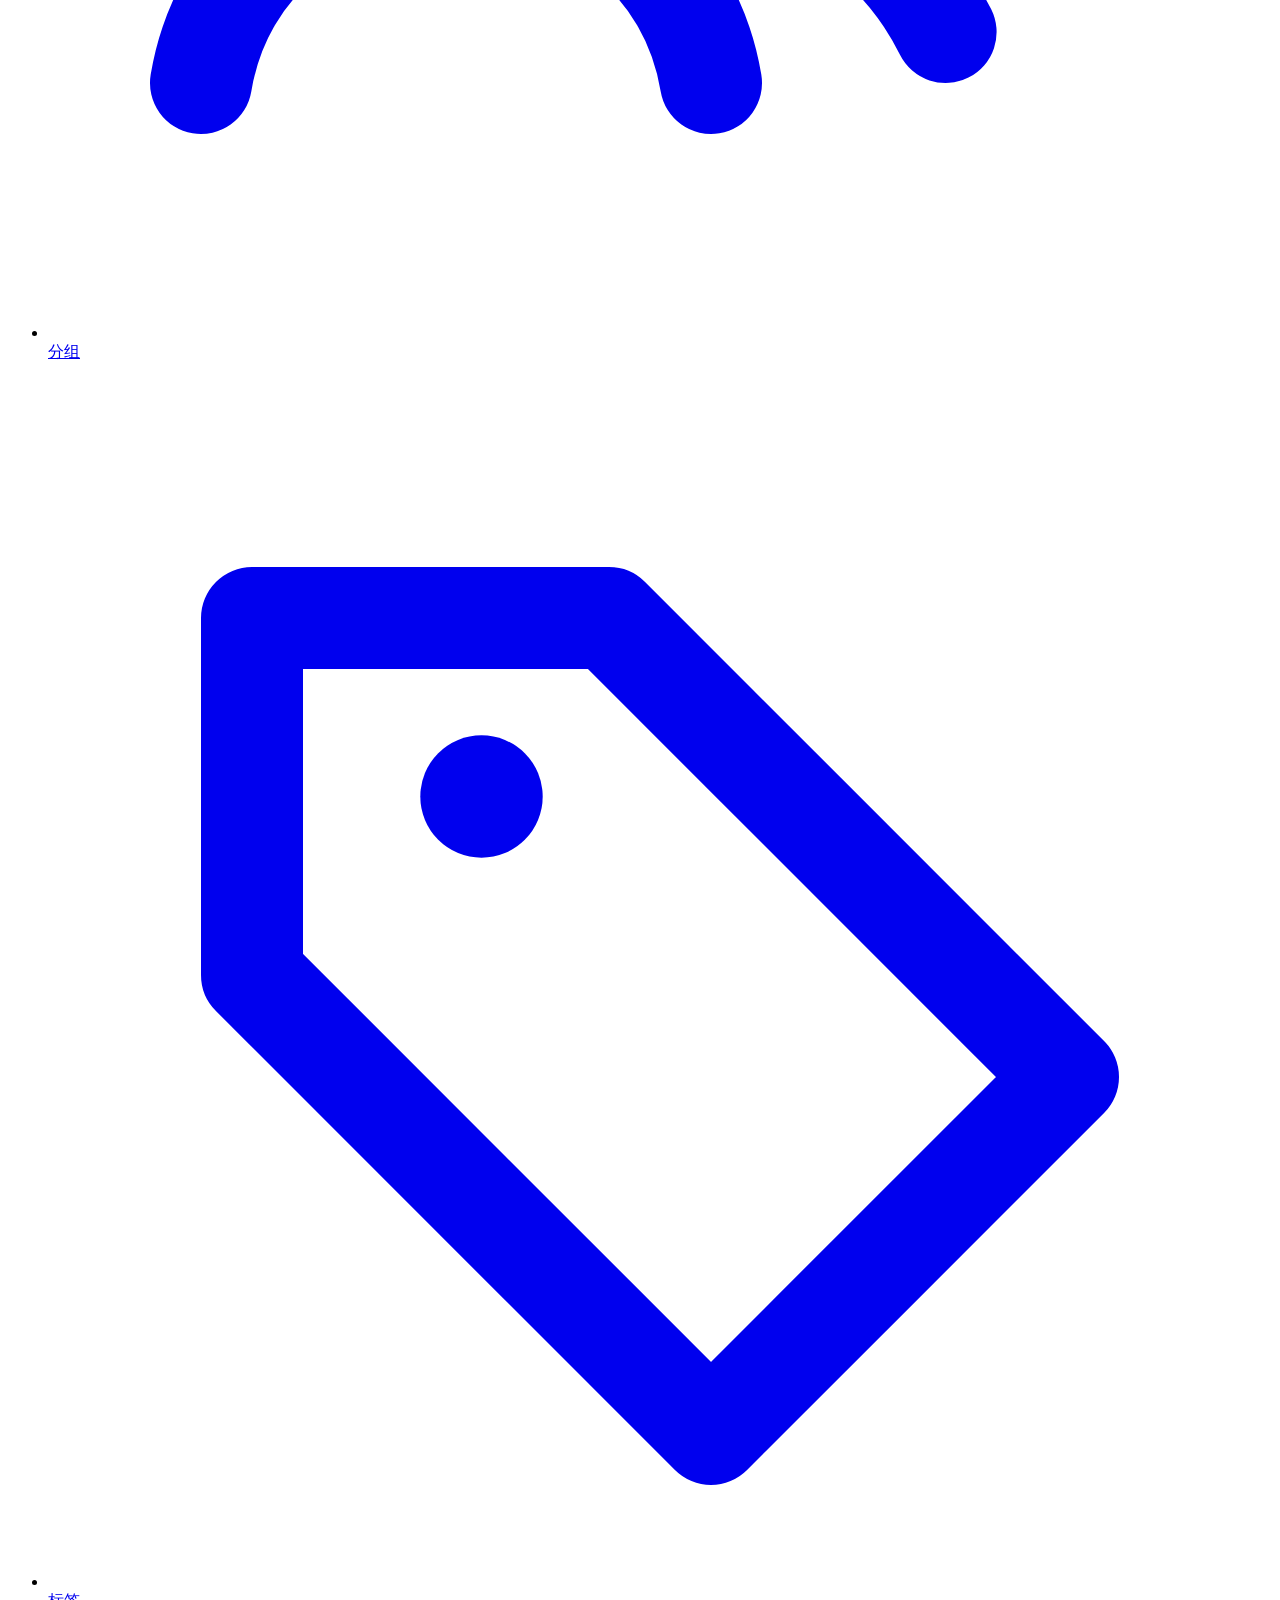
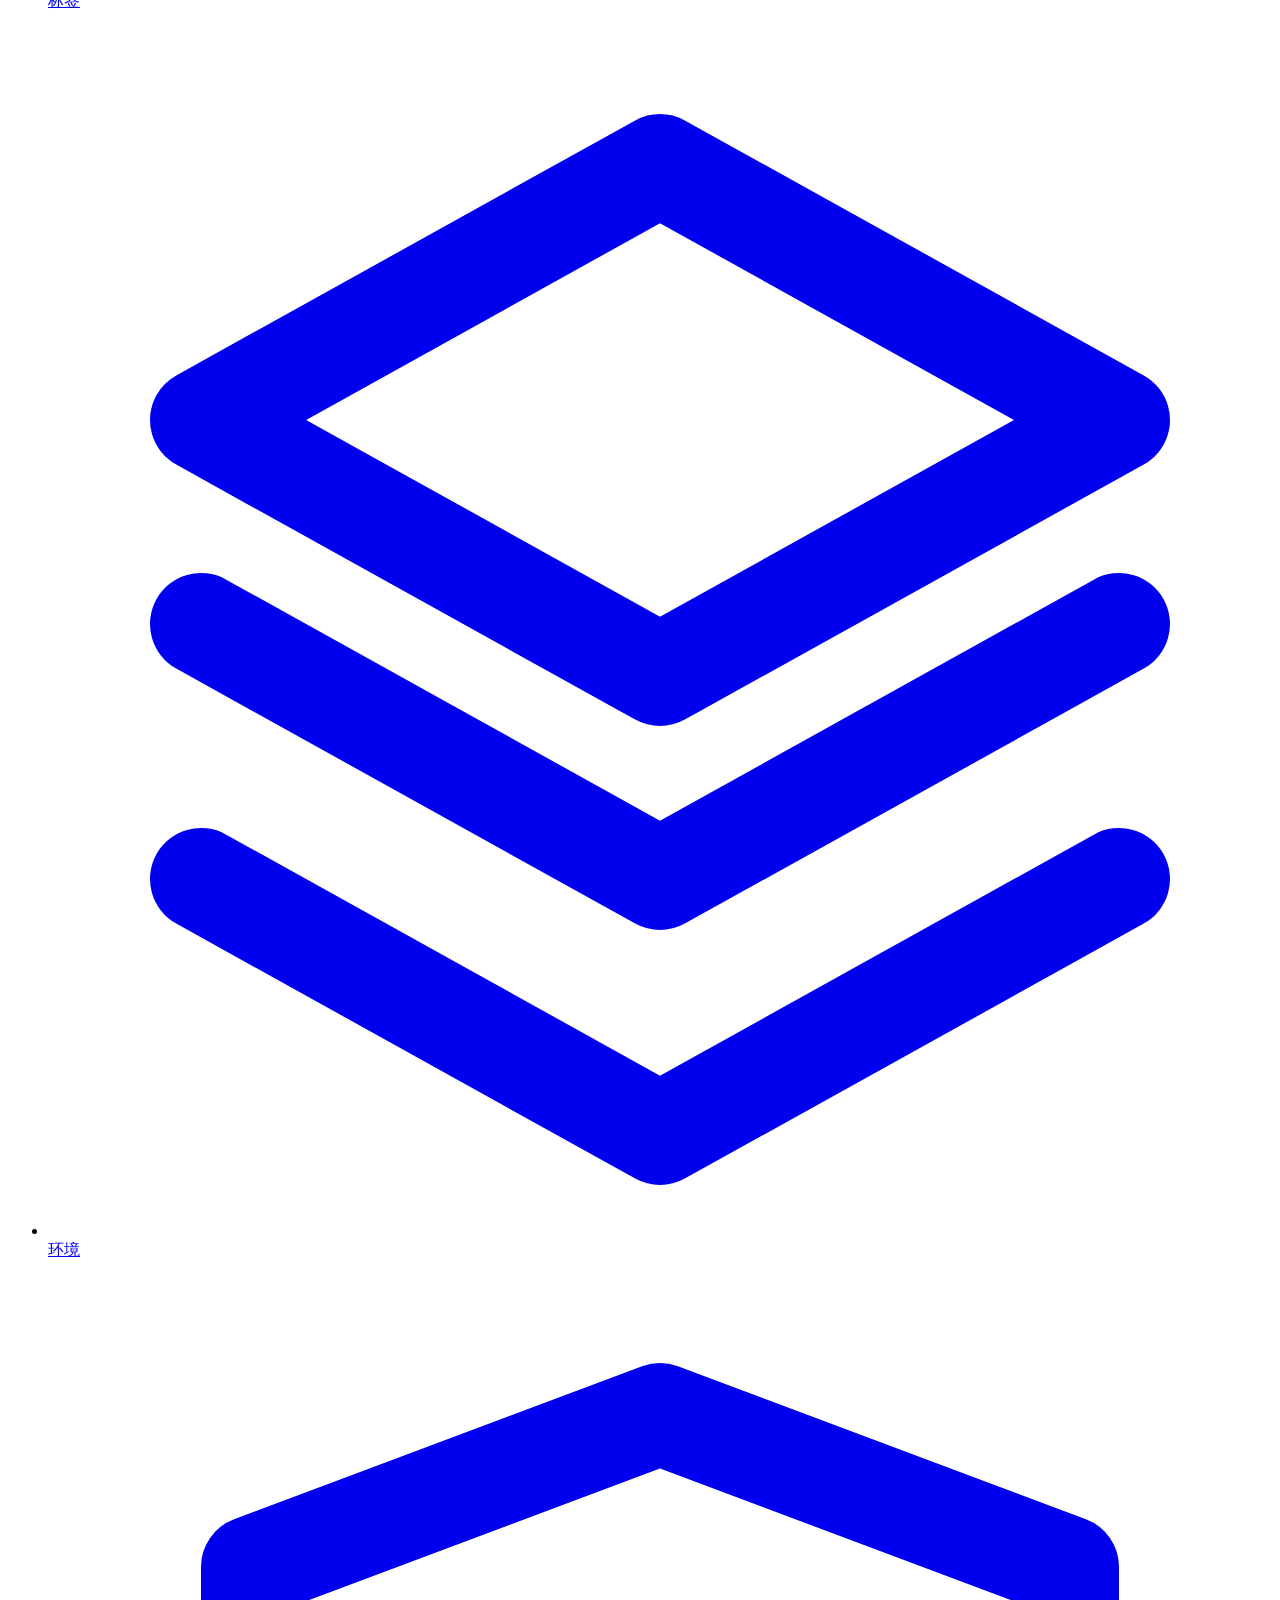
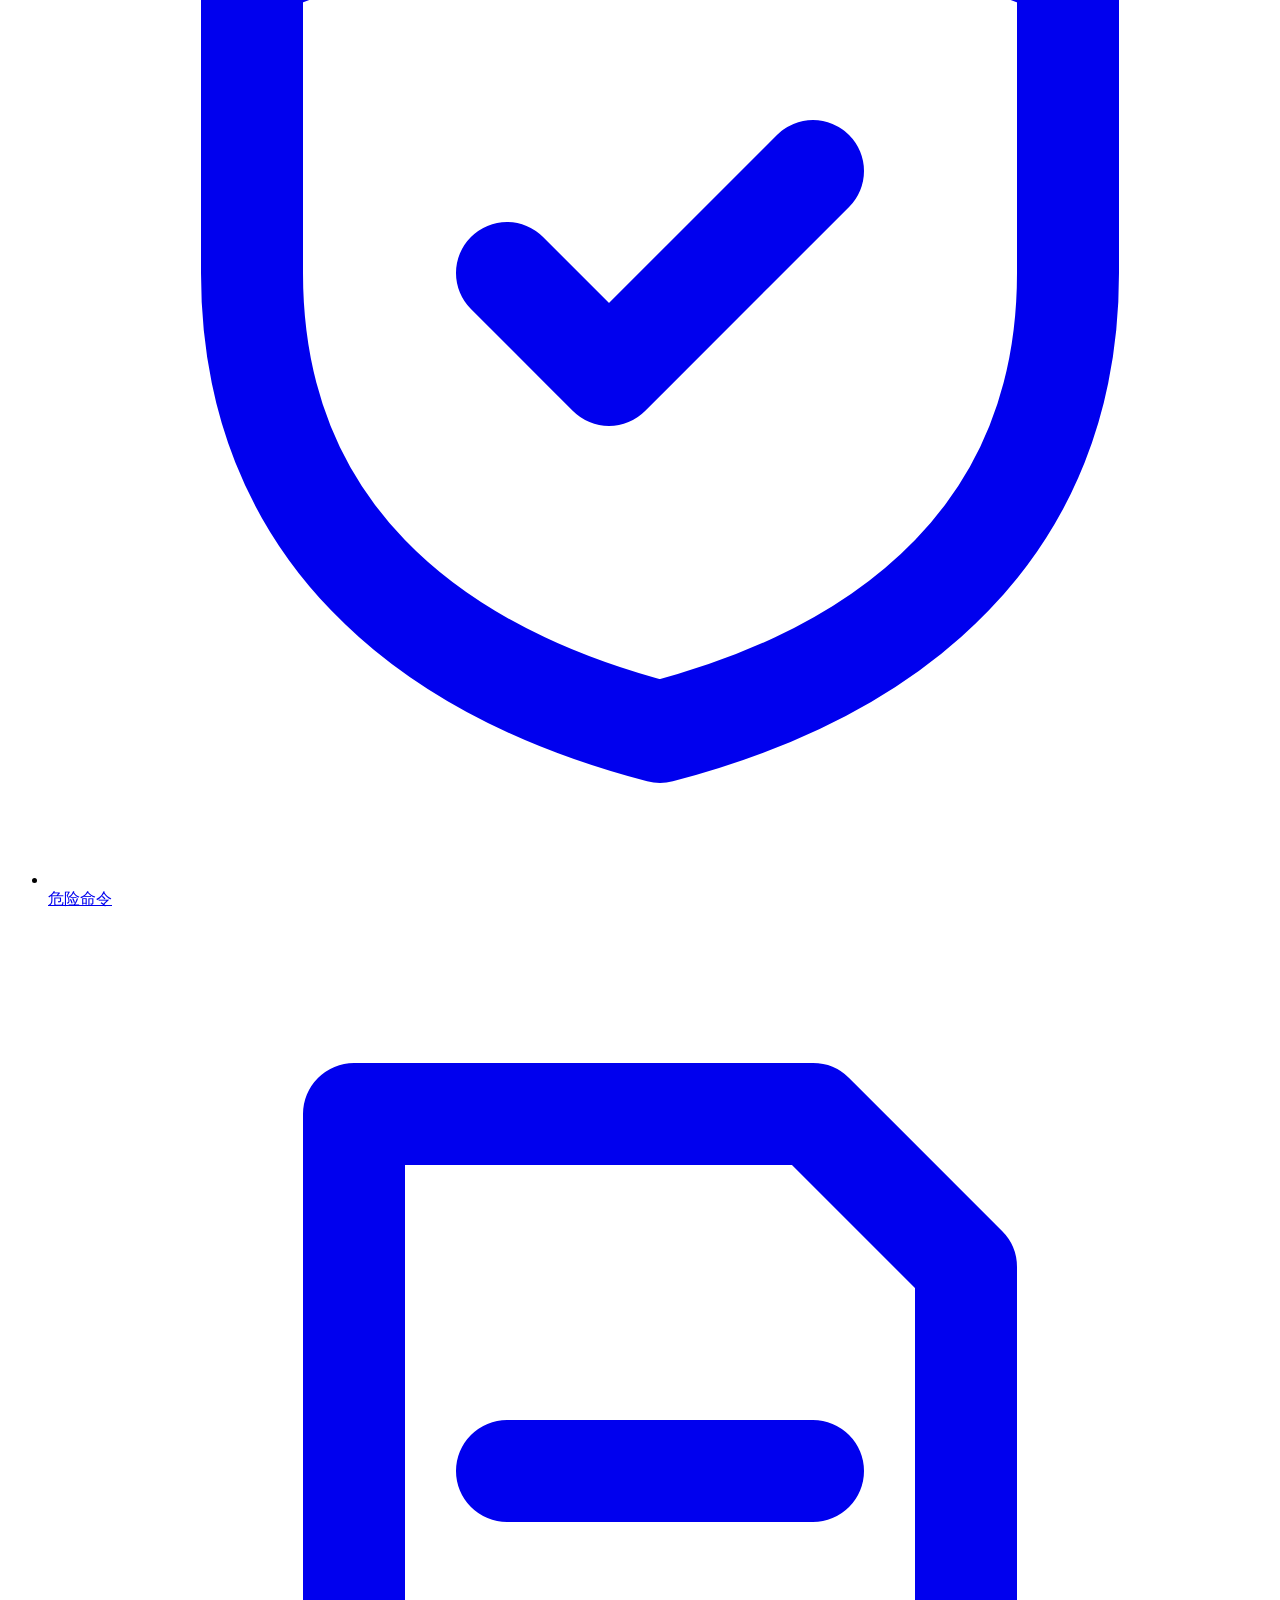
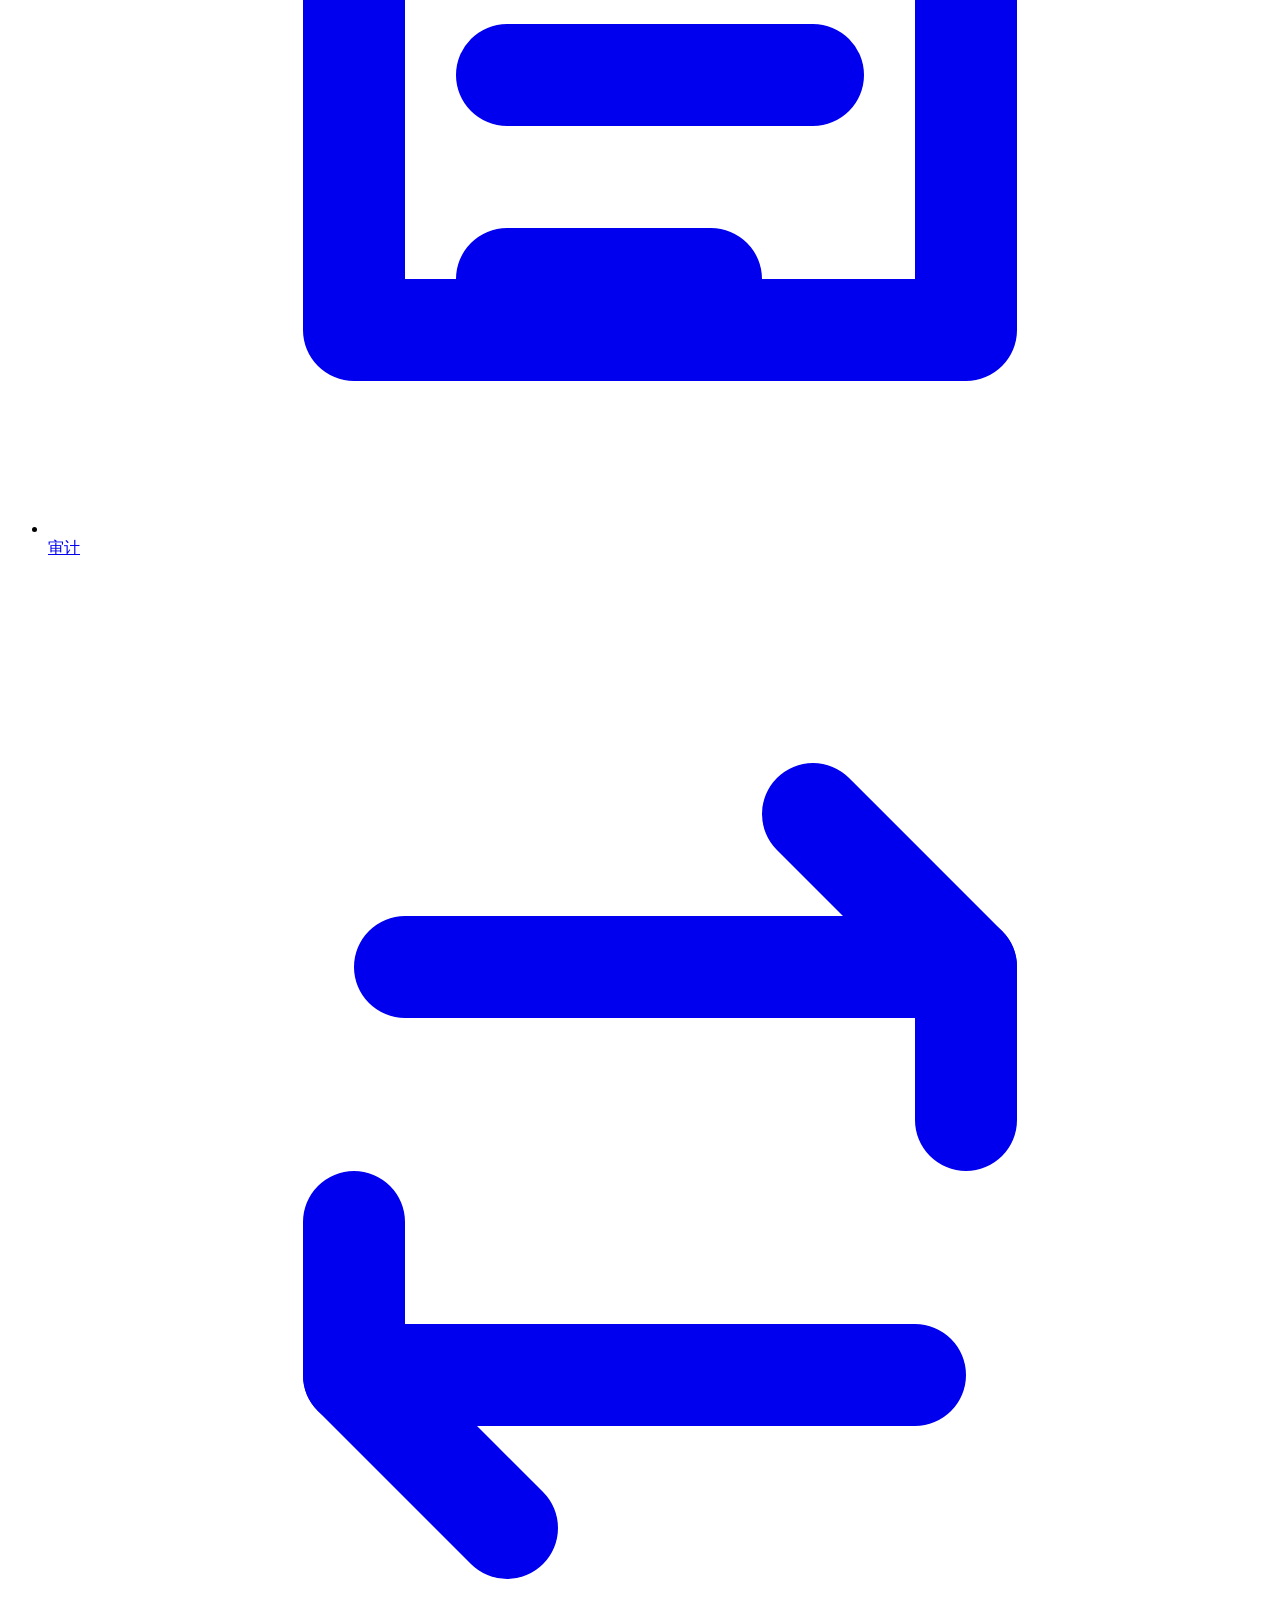
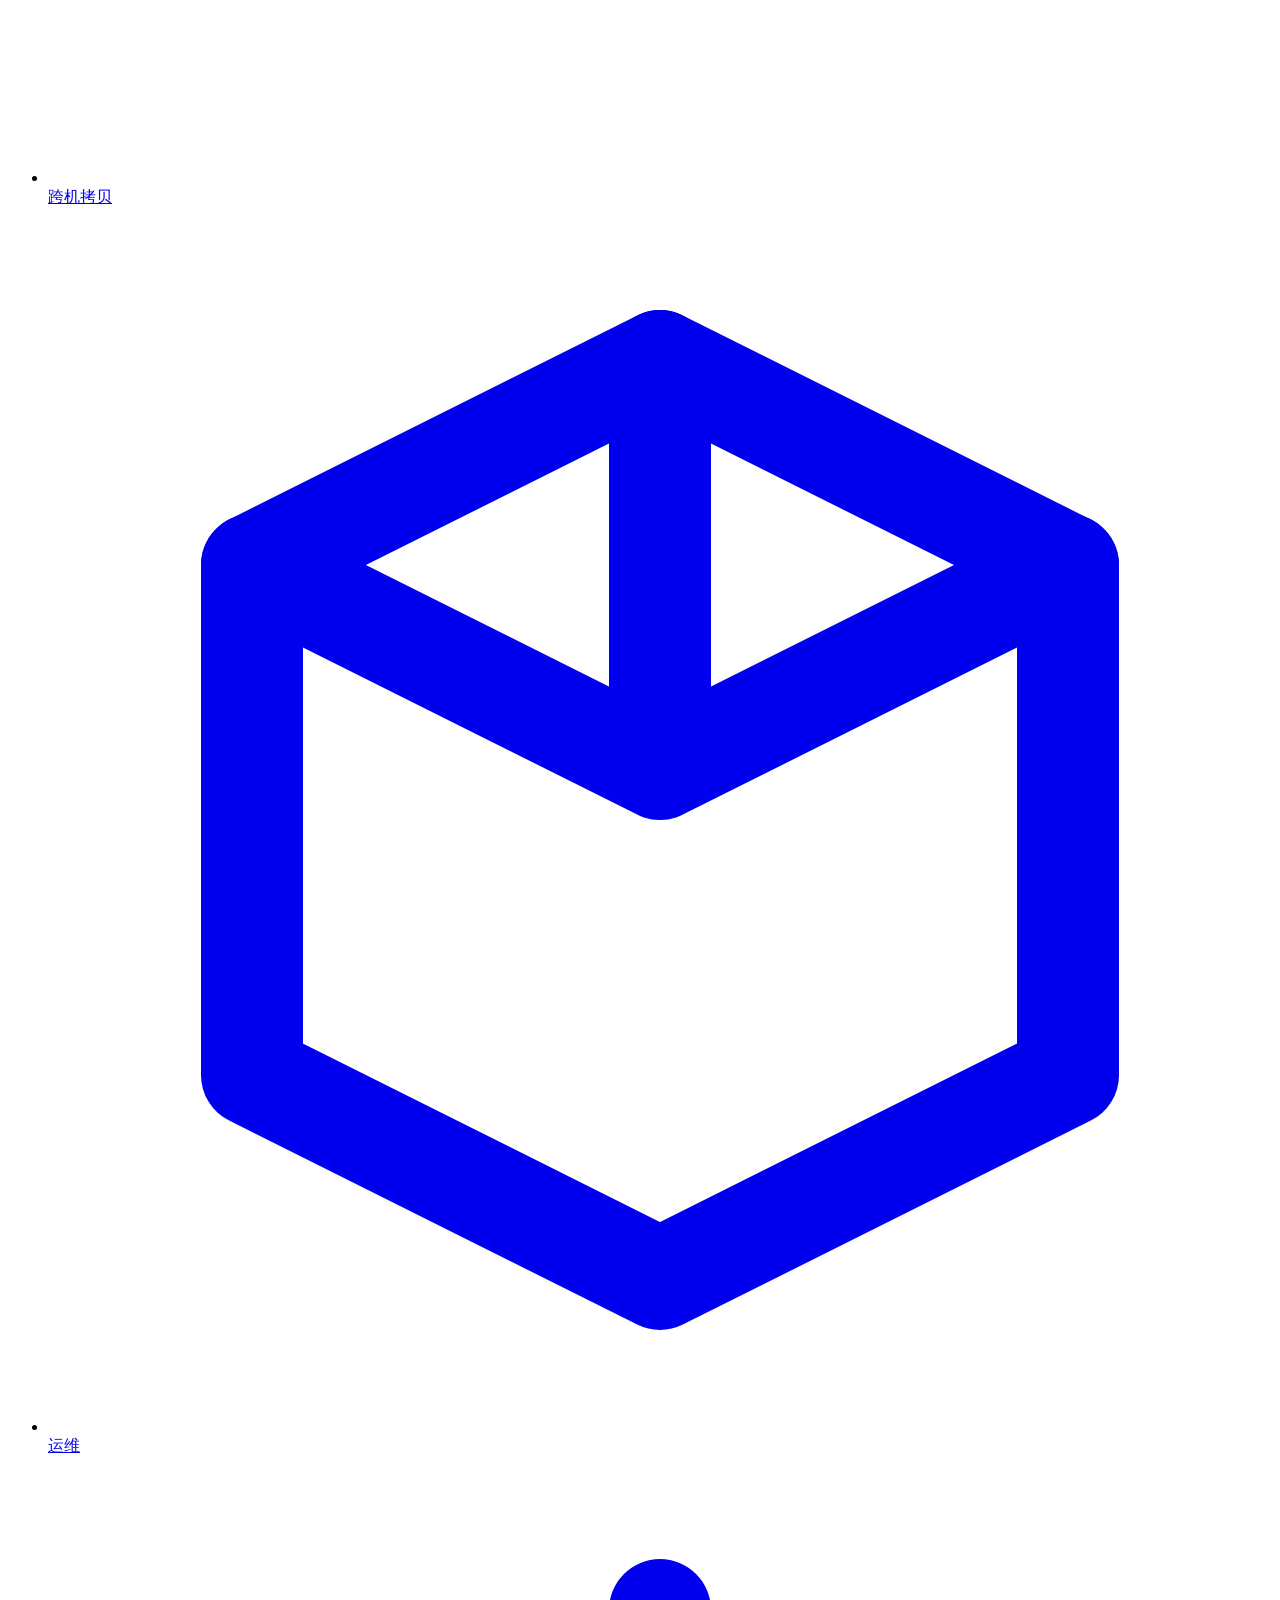
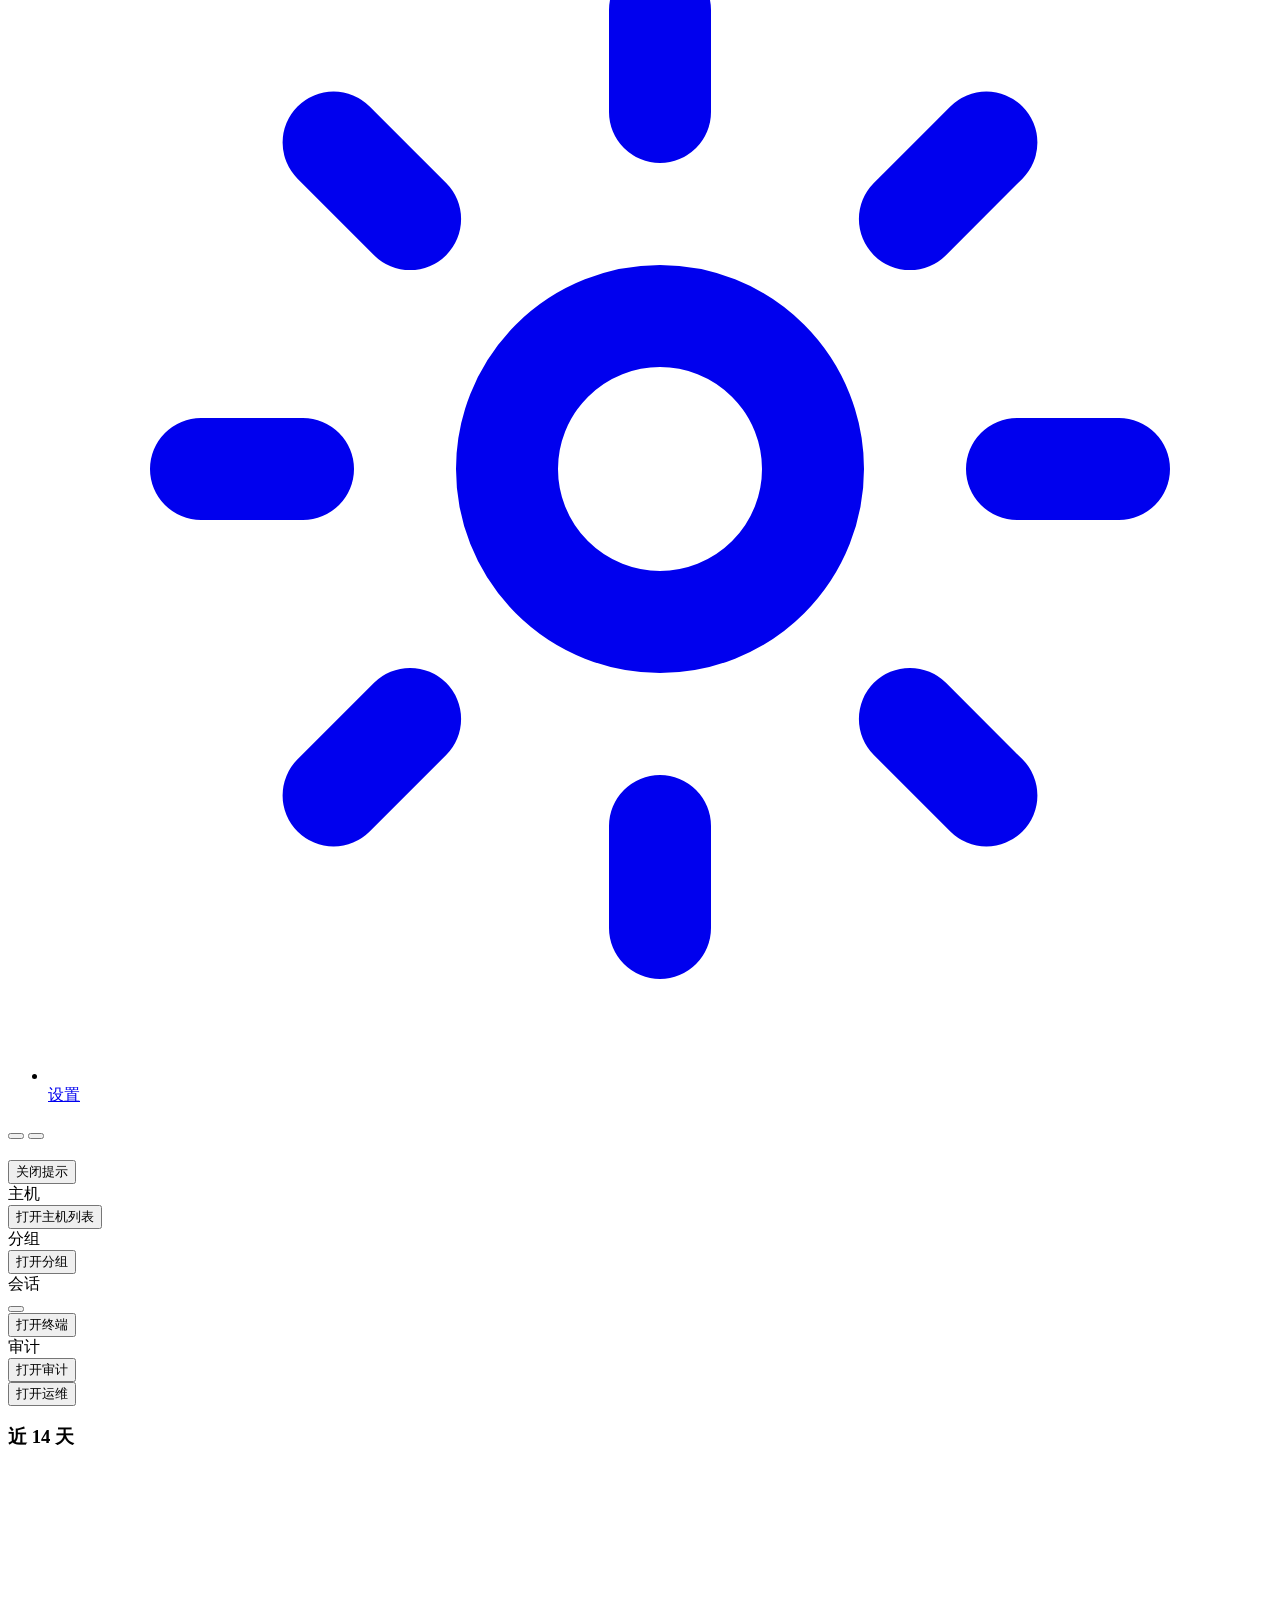
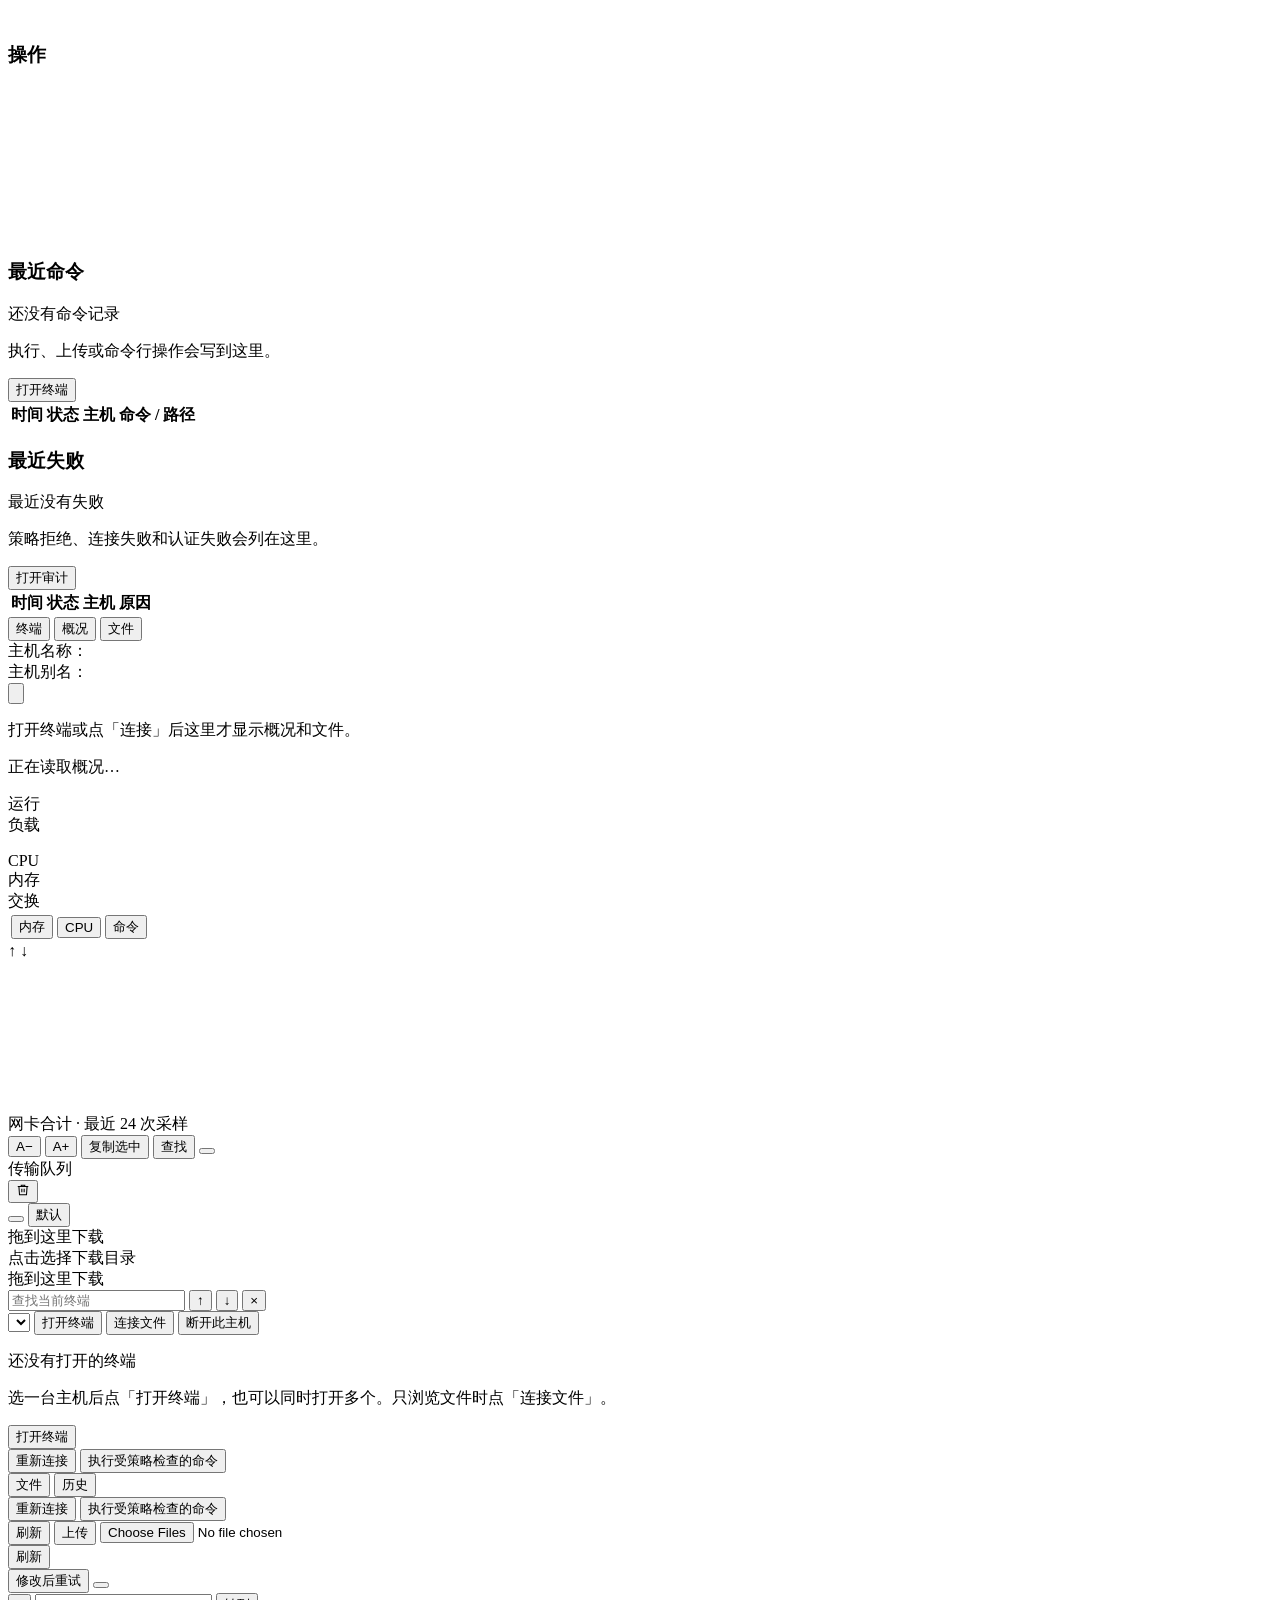
==== commit 2c29147d: "feat: 0.7.27 工作区交互打磨与 agent 身份选择" ====
--- a/internal/ui/web/index.html
+++ b/internal/ui/web/index.html
@@ -247,7 +247,7 @@
             </div>
             <aside class="ws-dl-rail" aria-label="传输队列">
               <div class="ws-dl-head">
-                <div class="ws-kicker">传输队列</div>
+                <div class="ws-kicker" :title="transferSummary()">传输队列<span class="ws-queue-count" x-show="transferSummary()" x-text="transferSummary()"></span></div>
                 <button type="button" class="ws-dl-clear" x-show="hasFinishedTransfers()" @click="clearFinishedTransfers()" aria-label="清除已结束且无待核验的记录" title="清除已完成，保留待核验记录">
                   <svg aria-hidden="true" width="14" height="14" viewBox="0 0 24 24" fill="none" stroke="currentColor" stroke-width="1.8"><path d="M3 6h18M9 6V4h6v2M5 6l1 14h12l1-14M10 10v6M14 10v6"/></svg>
                 </button>
@@ -283,10 +283,10 @@
             <div class="ws-gutter ws-gutter-v" role="separator" aria-orientation="vertical" aria-label="调整概况宽度" @mousedown.prevent="beginSplit('side', $event)"></div>
               <div class="ws-upper" data-pane="terminal">
                 <div class="ws-search" x-show="termSearch.open" role="search" aria-label="查找当前终端回看内容" @keydown.escape.stop.prevent="closeTermSearch()">
-                  <input id="term-search" type="search" maxlength="256" placeholder="查找当前终端" aria-label="查找内容" x-model="termSearch.text" @input="termSearch.found = true" @keydown.enter.prevent="searchTerminal($event.shiftKey)">
+                  <input id="term-search" type="search" maxlength="256" placeholder="查找当前终端" aria-label="查找内容" x-model="termSearch.text" @input="searchTerminalEvent($event, false, true)" @compositionend="searchTerminal(false, true)" @keydown.enter.prevent="searchTerminalEvent($event, $event.shiftKey, false)">
                   <button type="button" @click="searchTerminal(true)" aria-label="上一个匹配">↑</button>
                   <button type="button" @click="searchTerminal(false)" aria-label="下一个匹配">↓</button>
-                  <span x-show="!termSearch.found" role="status">无匹配</span>
+                  <span role="status" aria-live="polite" x-text="searchResultText()" title="最多高亮 200 项；200+ 表示匹配数达到显示上限"></span>
                   <button type="button" @click="closeTermSearch()" aria-label="关闭终端查找">×</button>
                 </div>
                 <div class="ws-banner" x-show="terminalError()">
@@ -294,20 +294,20 @@
                 </div>
                 <div class="ws-term-bar">
                   <div class="ws-tabs" x-show="termTabs.length > 0">
-                    <div class="term-tabs" role="tablist" aria-label="终端会话" @keydown="terminalTabKey($event)">
+                    <div class="term-tabs" role="tablist" aria-label="终端会话" @keydown="terminalTabKey($event)" @wheel="scrollTerminalTabs($event)">
                       <template x-for="tab in termTabs" :key="tab.id">
                         <div class="term-tab" role="presentation" :class="{ active: tab.id === termActive }">
                           <button class="term-tab-label" type="button" role="tab" :id="'tab-' + tab.id" :aria-controls="'pane-' + tab.id" :tabindex="tab.id === termActive ? 0 : -1" :aria-selected="tab.id === termActive" :title="terminalTabLabel(tab)" @click="showPane(tab.id)" x-text="terminalTabLabel(tab)"></button>
                           <span class="term-tab-via" x-show="tab.id === termActive && viaOf(tab.alias)" x-text="viaOf(tab.alias)"></span>
                           <span class="term-tab-busy" x-show="tabBusy(tab)" aria-hidden="true"></span>
-                          <span class="term-tab-state" x-show="tab.state !== 'connected'" x-text="tab.state === 'connecting' ? '连接中' : (tab.state === 'expired' ? '已到期' : '已断开')"></span>
-                          <button class="term-tab-close" type="button" @click="closeTab(tab.id)" :aria-label="'关闭 ' + terminalTabLabel(tab)" title="关闭此终端，会结束此 shell">×</button>
+                          <span class="term-tab-state" x-show="tab.state !== 'connected'" x-text="terminalTabState(tab)"></span>
+                          <button class="term-tab-close" type="button" @click="closeTab(tab.id, true)" :aria-label="'关闭 ' + terminalTabLabel(tab)" title="关闭此终端，会结束此 shell">×</button>
                         </div>
                       </template>
                     </div>
                   </div>
                   <div class="btn-list ws-connect-actions">
-                    <select class="form-select w-auto" x-model="termAlias" @change="onTermHost()" aria-label="终端主机">
+                    <select class="form-select w-auto" x-model="termAlias" @change="onTermHost()" :title="termAlias" aria-label="终端主机">
                       <template x-for="h in sortedHosts()" :key="'term-' + h.alias"><option :value="h.alias" x-text="h.alias"></option></template>
                     </select>
                     <button class="btn btn-primary" type="button" :disabled="termOpening || !termAlias" @click="openTerminal(termAlias)" x-text="termOpening ? '连接中…' : '打开终端'">打开终端</button>
@@ -327,7 +327,7 @@
                 <div class="ws-split-status" @mousedown.stop>
                   <span class="ws-identity-line" :title="terminalStatusLine()" x-text="terminalStatusLine()"></span>
                   <span class="ws-session-line" :title="workspaceSession()" x-text="workspaceSession()"></span>
-                  <button type="button" class="btn btn-sm btn-outline-primary" x-show="tabAlias() && !workspaceLive()" :disabled="termOpening" @click="reconnectTerminal()">重新连接</button>
+                  <button type="button" class="btn btn-sm btn-outline-primary" x-show="canReconnectTerminal()" :disabled="termOpening" @click="reconnectTerminal()">重新连接</button>
                   <button type="button" class="btn btn-sm btn-outline-secondary" x-show="terminalBlocked(panelAlias())" @click="show('operate')">执行受策略检查的命令</button>
                 </div>
               </div>
@@ -340,12 +340,12 @@
                   <div class="ws-file-status">
                     <span class="ws-identity-line" :title="terminalStatusLine()" x-text="terminalStatusLine()"></span>
                     <span class="ws-session-line" :title="workspaceSession()" x-text="workspaceSession()"></span>
-                    <button type="button" class="btn btn-sm btn-outline-primary" x-show="tabAlias() && !workspaceLive()" :disabled="termOpening" @click="reconnectTerminal()">重新连接</button>
+                    <button type="button" class="btn btn-sm btn-outline-primary" x-show="canReconnectTerminal()" :disabled="termOpening" @click="reconnectTerminal()">重新连接</button>
                     <button type="button" class="btn btn-sm btn-outline-secondary" x-show="terminalBlocked(panelAlias())" @click="show('operate')">执行受策略检查的命令</button>
                   </div>
                   <div class="btn-list" x-show="files.mode !== 'history'">
-                    <button class="btn btn-outline-secondary btn-sm" type="button" @click="refreshFiles()">刷新</button>
-                    <button class="btn btn-outline-primary btn-sm" type="button" @click="pickUpload()">上传</button>
+                    <button class="btn btn-outline-secondary btn-sm" type="button" :disabled="filesLoading || !workspaceLive()" @click="refreshFiles()">刷新</button>
+                    <button class="btn btn-outline-primary btn-sm" type="button" :disabled="fileBusy || !workspaceLive()" @click="pickUpload()">上传</button>
                     <input id="ws-upload" class="d-none" type="file" multiple @change="wsUpload($event)" aria-label="上传到当前目录">
                   </div>
                   <div class="btn-list" x-show="files.mode === 'history'">
@@ -359,8 +359,9 @@
                   <button class="btn btn-sm btn-outline-secondary" type="button" :disabled="fileBusy" @click="clearFileAction()" x-text="fileAction && fileAction.uncertain ? '已核验，清除提示' : '关闭提示'"></button>
                 </div>
                 <div x-show="workspaceLive() && files.mode !== 'history'" class="ws-file-body" @contextmenu.prevent="openMenu($event, null)">
-                  <form class="ws-pathbar" @submit.prevent="jumpPath()">
-                    <input class="form-control" x-model="pathDraft" @focus="pathFocused = true" @blur="pathFocused = false" @keydown.enter.prevent="jumpPath()" aria-label="远端路径" placeholder="/root" autocomplete="off" spellcheck="false">
+                  <form class="ws-pathbar" @submit.prevent="jumpPath($event)">
+                    <button class="btn btn-outline-secondary btn-sm" type="button" @click="listFiles(files.parent)" :disabled="filesLoading || !files.parent || files.parent === files.path" title="上一级目录（文件列表中按 Alt+↑）" aria-label="上一级目录">↑</button>
+                    <input class="form-control" x-model="pathDraft" @focus="pathFocused = true" @blur="pathFocused = false" @keydown.enter.prevent="jumpPath($event)" @keydown.escape="cancelPathEdit($event)" aria-label="远端路径" placeholder="/root" autocomplete="off" spellcheck="false">
                     <button class="btn btn-outline-primary btn-sm" type="submit">转到</button>
                   </form>
                   <p class="ws-path-error" x-show="pathError" x-text="pathError"></p>
@@ -377,13 +378,13 @@
                       </template>
                       <p class="ws-quiet px-2" x-show="!files.path">选择主机后列出目录。</p>
                     </div>
-                    <div class="ws-table-wrap" :aria-busy="filesLoading">
+                    <div class="ws-table-wrap" :aria-busy="filesLoading" tabindex="0" role="region" aria-label="远端文件列表，方向键选择，Enter 打开，Alt 加上方向键返回上一级" @keydown="fileListKey($event)">
                       <p class="ws-loading" role="status" x-show="filesLoading" x-text="'正在读取目录：' + filesPendingPath"></p>
                       <table class="table table-sm table-vcenter card-table">
                         <thead><tr><th>名称</th><th>大小</th><th>修改时间</th><th></th></tr></thead>
                         <tbody>
                           <template x-for="e in files.entries" :key="e.path">
-                            <tr :class="{ 'is-selected': selectedPath === e.path, 'is-drop': e.dir && drop.target === e.path }" draggable="true" @dragstart="dragRemoteStart($event, e)" @dragend="dragRemoteEnd($event, e)" @dragover.prevent.stop="dragOver($event, e.dir ? e.path : '')" @drop.prevent.stop="dropFiles($event, e.dir ? e.path : '')" @click="selectEntry(e)" @dblclick="openEntry(e)" @contextmenu.prevent="openMenu($event, e)">
+                            <tr :class="{ 'is-selected': selectedPath === e.path, 'is-drop': e.dir && drop.target === e.path }" draggable="true" @dragstart="dragRemoteStart($event, e)" @dragend="dragRemoteEnd($event, e)" @dragover.prevent.stop="dragOver($event, e.dir ? e.path : '')" @drop.prevent.stop="dropFiles($event, e.dir ? e.path : '')" @click="fileRowClick($event, e)" @dblclick="openEntry(e)" @contextmenu.prevent="openMenu($event, e)">
                               <td class="ws-name-cell" :class="e.dir ? 'is-dir' : ''">
                                 <span class="ws-name">
                                   <svg x-show="e.dir" class="ws-folder is-open" viewBox="0 0 16 14" aria-hidden="true"><path d="M1.2 2.4c0-.7.5-1.2 1.2-1.2h3.2L7 2.6h6.6c.7 0 1.2.5 1.2 1.2v7.4c0 .7-.5 1.2-1.2 1.2H2.4c-.7 0-1.2-.5-1.2-1.2V2.4z"/></svg>
@@ -1276,6 +1277,7 @@
               <div class="col-md-6"><label class="form-label">密码</label><input class="form-control" type="password" x-model="hostForm.password" :disabled="hostForm.agent" autocomplete="new-password"></div>
               <div class="col-md-6"><label class="form-label">私钥路径</label><input class="form-control" x-model="hostForm.identity" :disabled="hostForm.agent" placeholder="~/.ssh/id_ed25519" autocomplete="off"></div>
               <div class="col-12"><label class="form-check"><input class="form-check-input" type="checkbox" x-model="hostForm.agent"><span class="form-check-label">使用本机 SSH agent（不转发、不保存私钥）</span></label></div>
+              <div class="col-12" x-show="hostForm.agent"><label class="form-label">指定 agent 公钥（可选）</label><input class="form-control" x-model="hostForm.agentKey" :disabled="!hostForm.agent" placeholder="SHA256:…" autocomplete="off" spellcheck="false"><p class="form-hint">填写 ssh-add -l 显示的 SHA256 指纹，只使用这一把公钥；留空使用当前 agent 的密钥列表。</p></div>
               <div class="col-md-6"><label class="form-label">命名策略</label>
                 <select class="form-select" x-model="hostForm.policy">
                   <option value="">不引用</option>
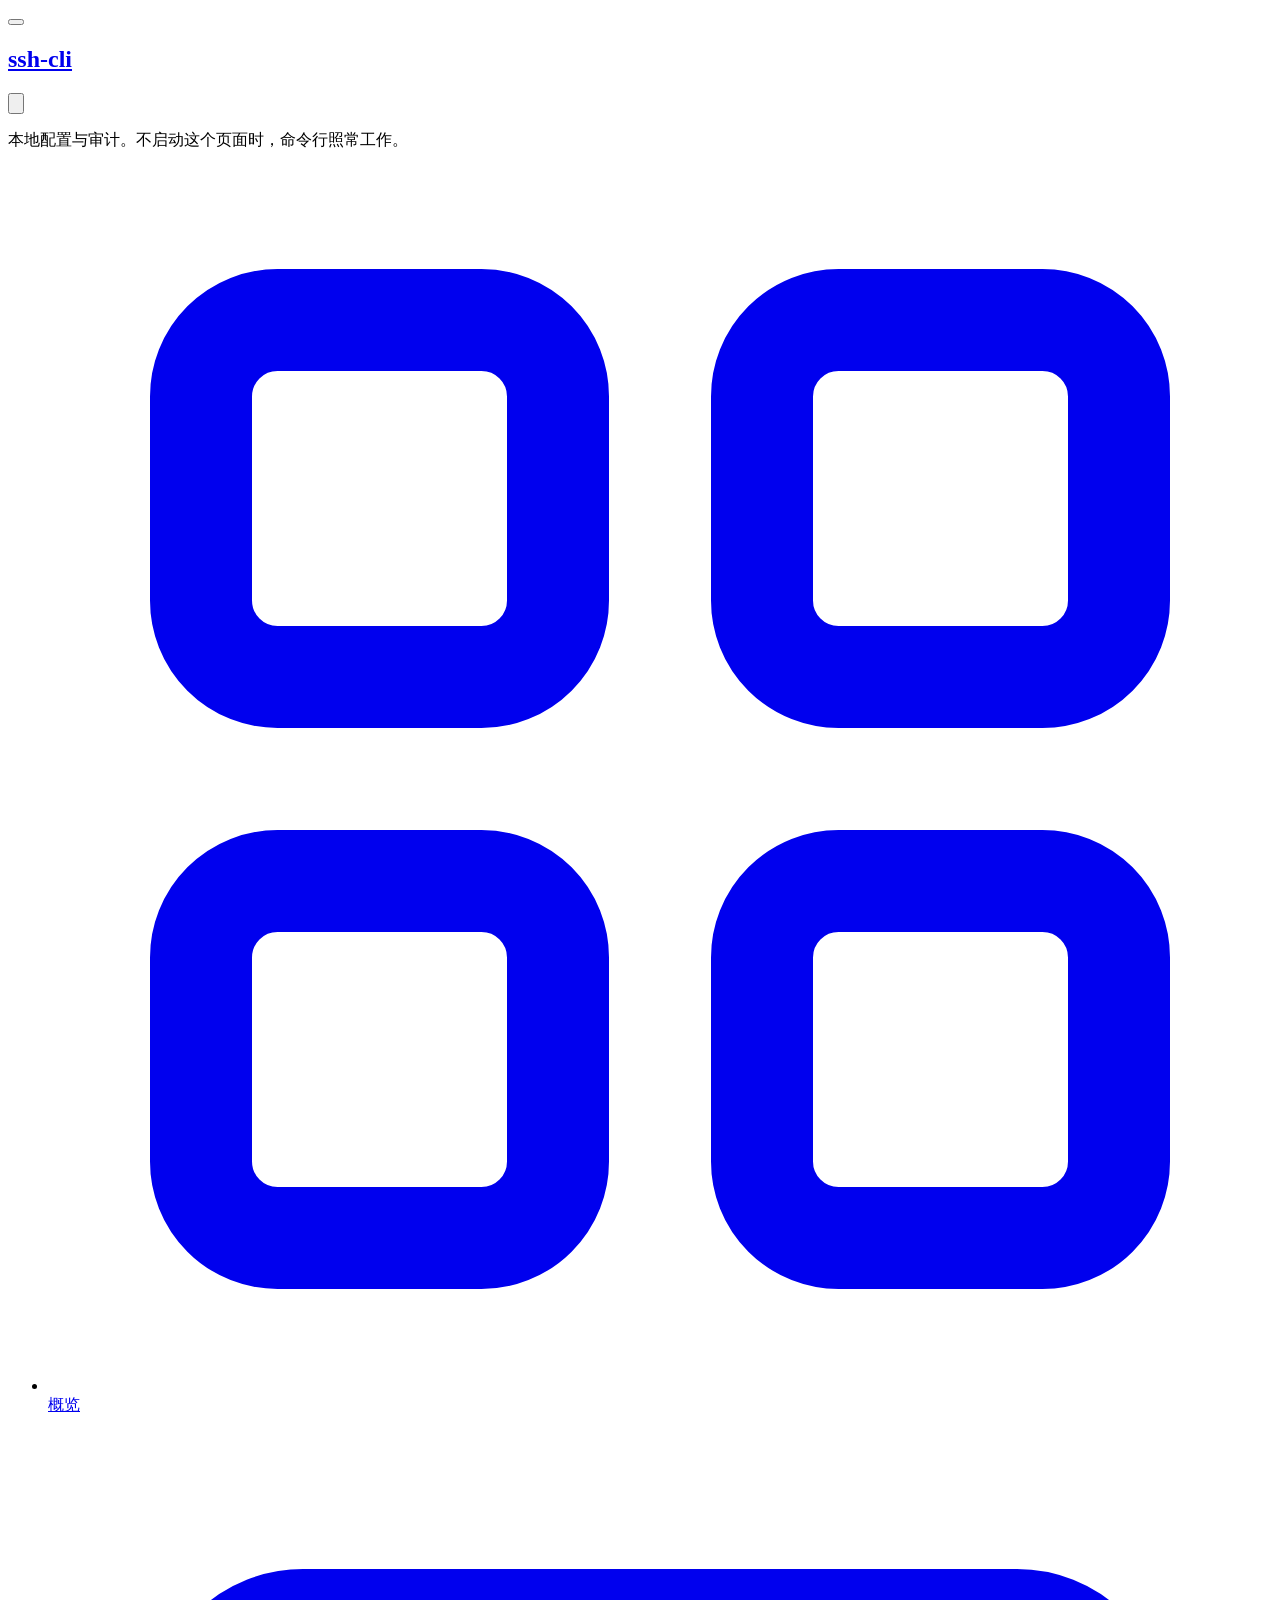
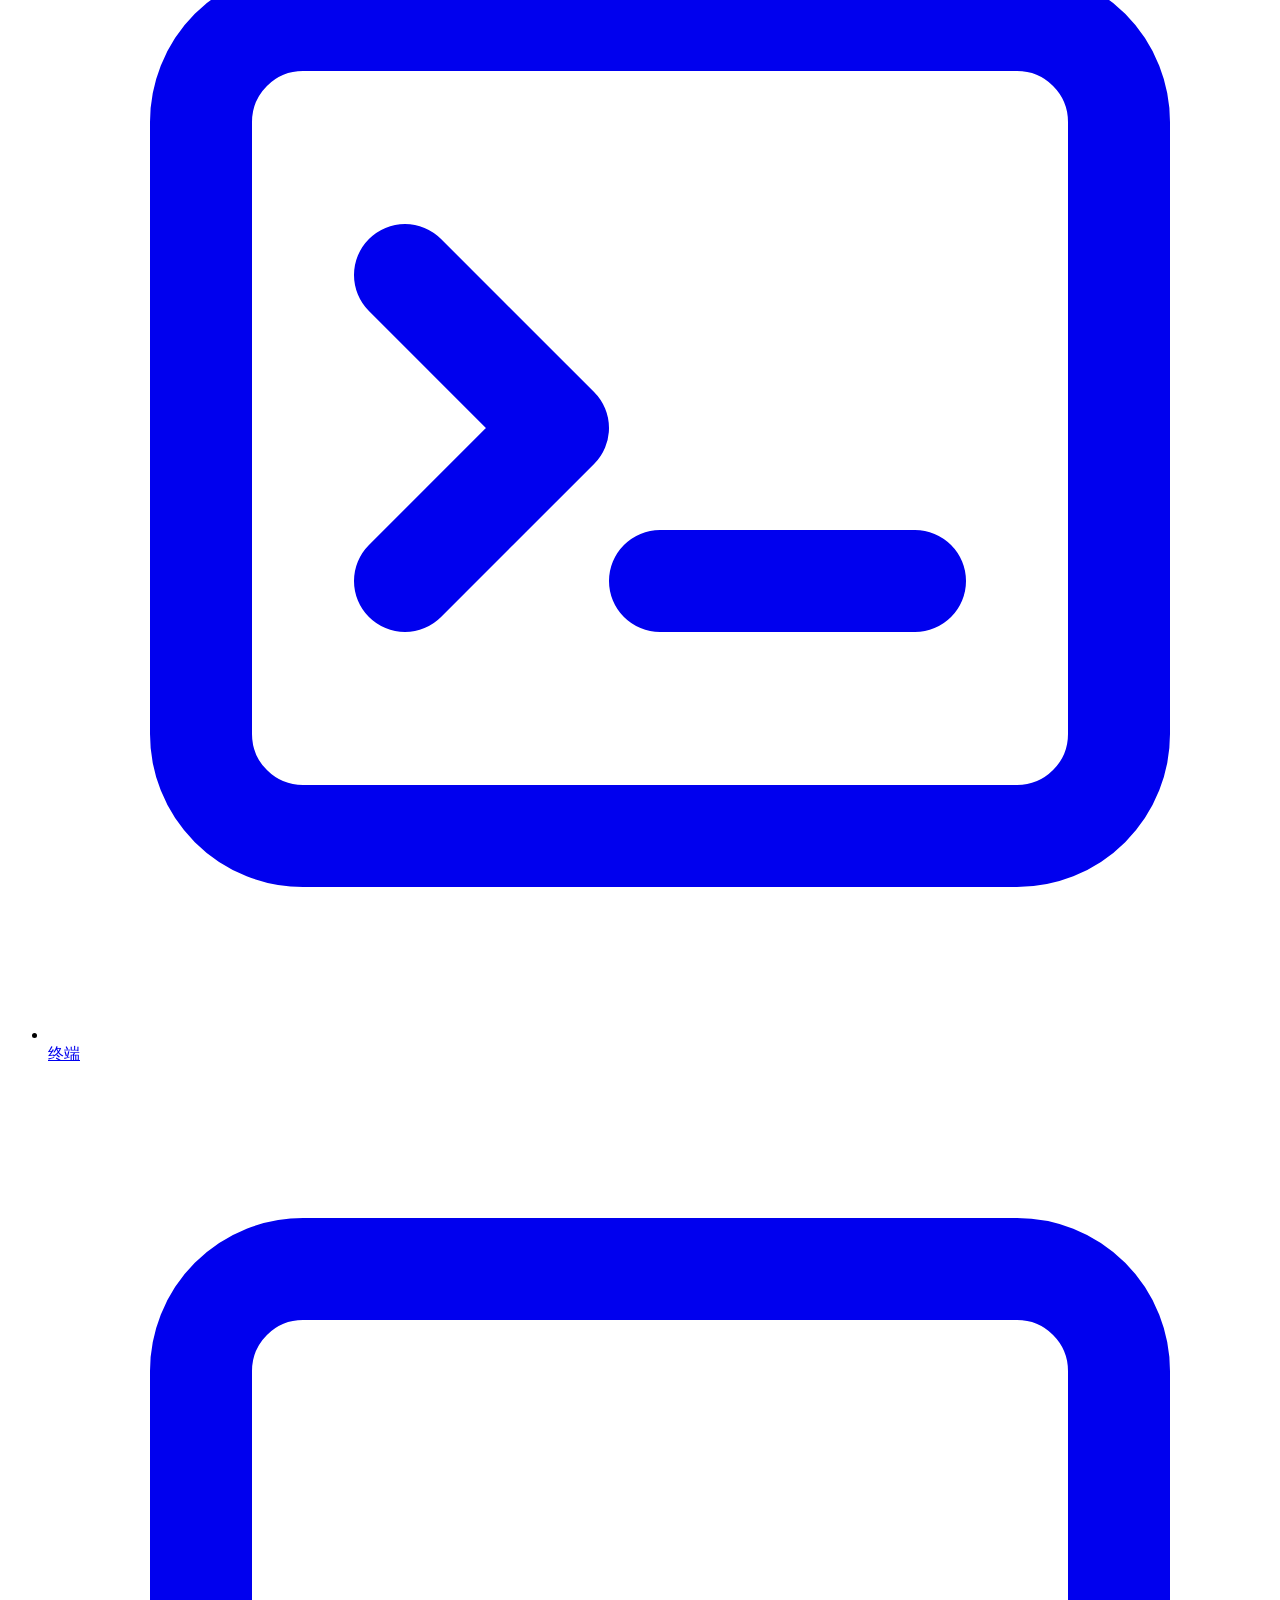
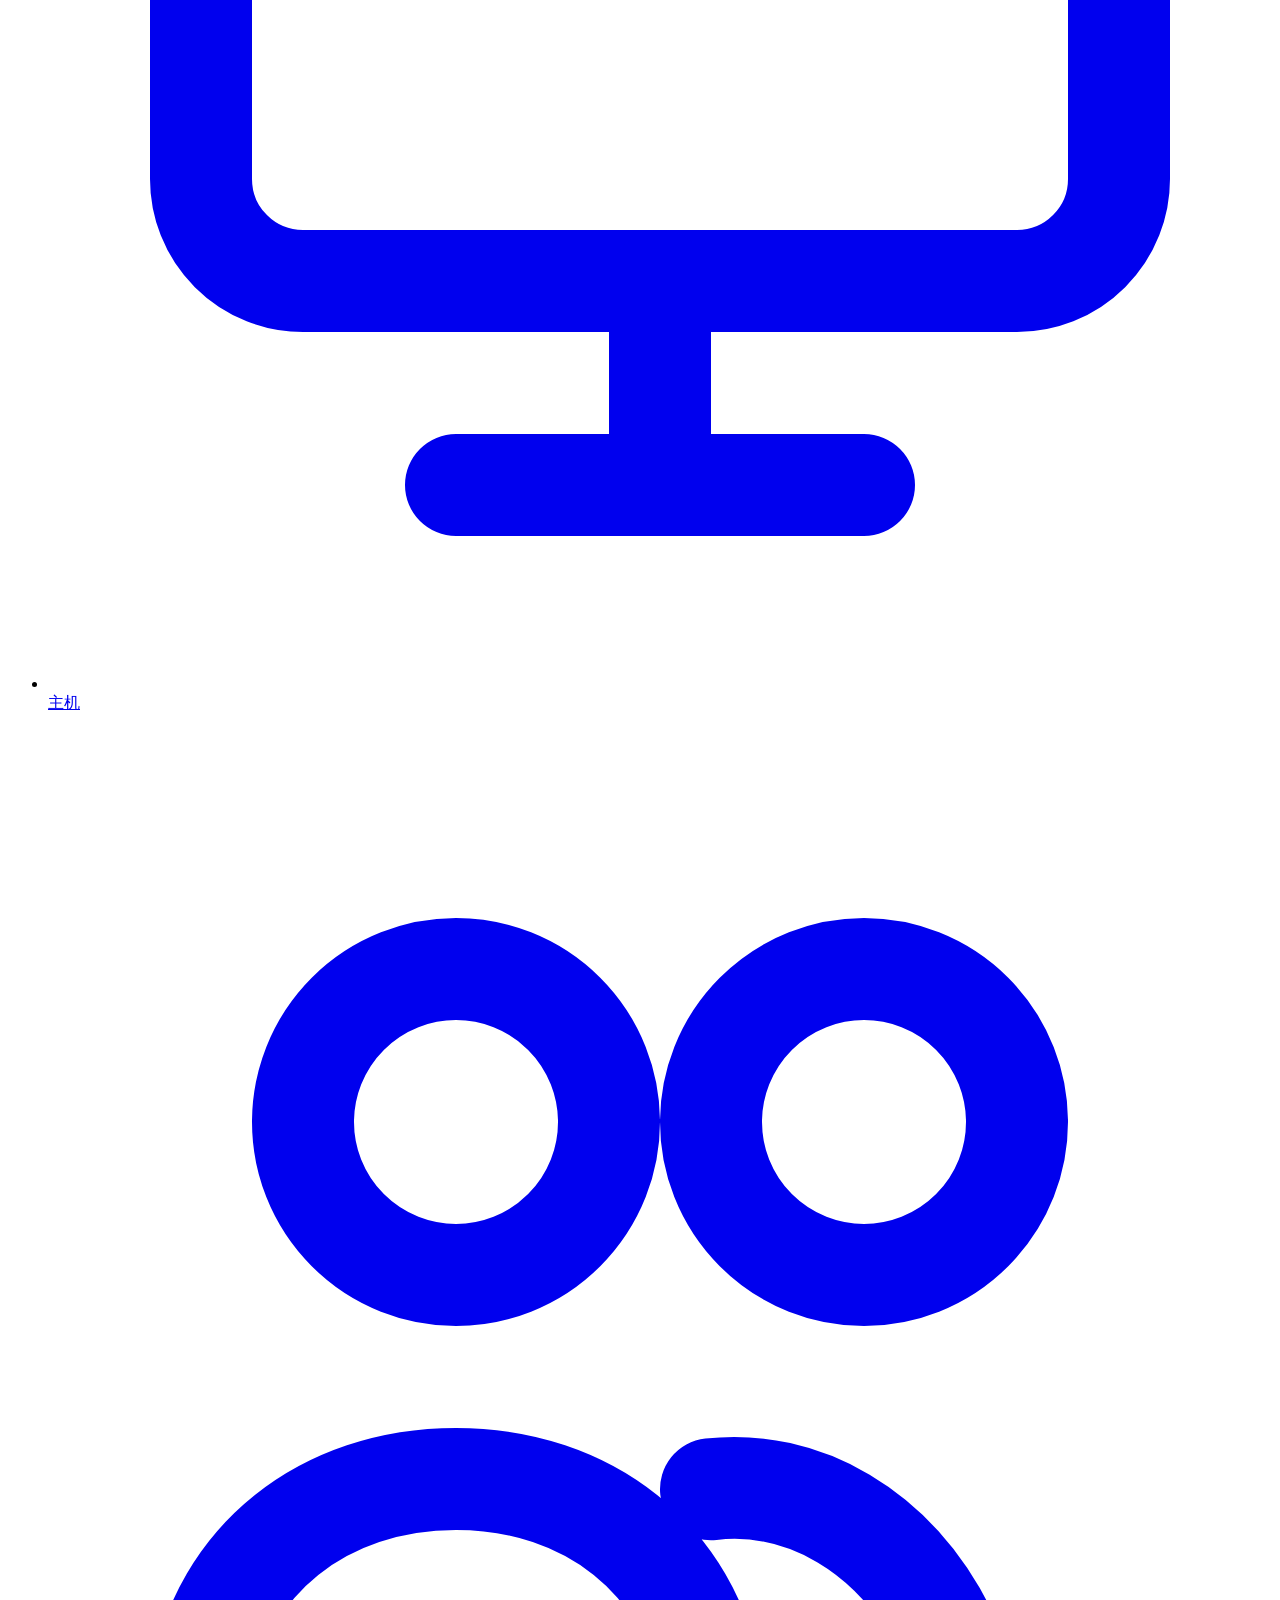
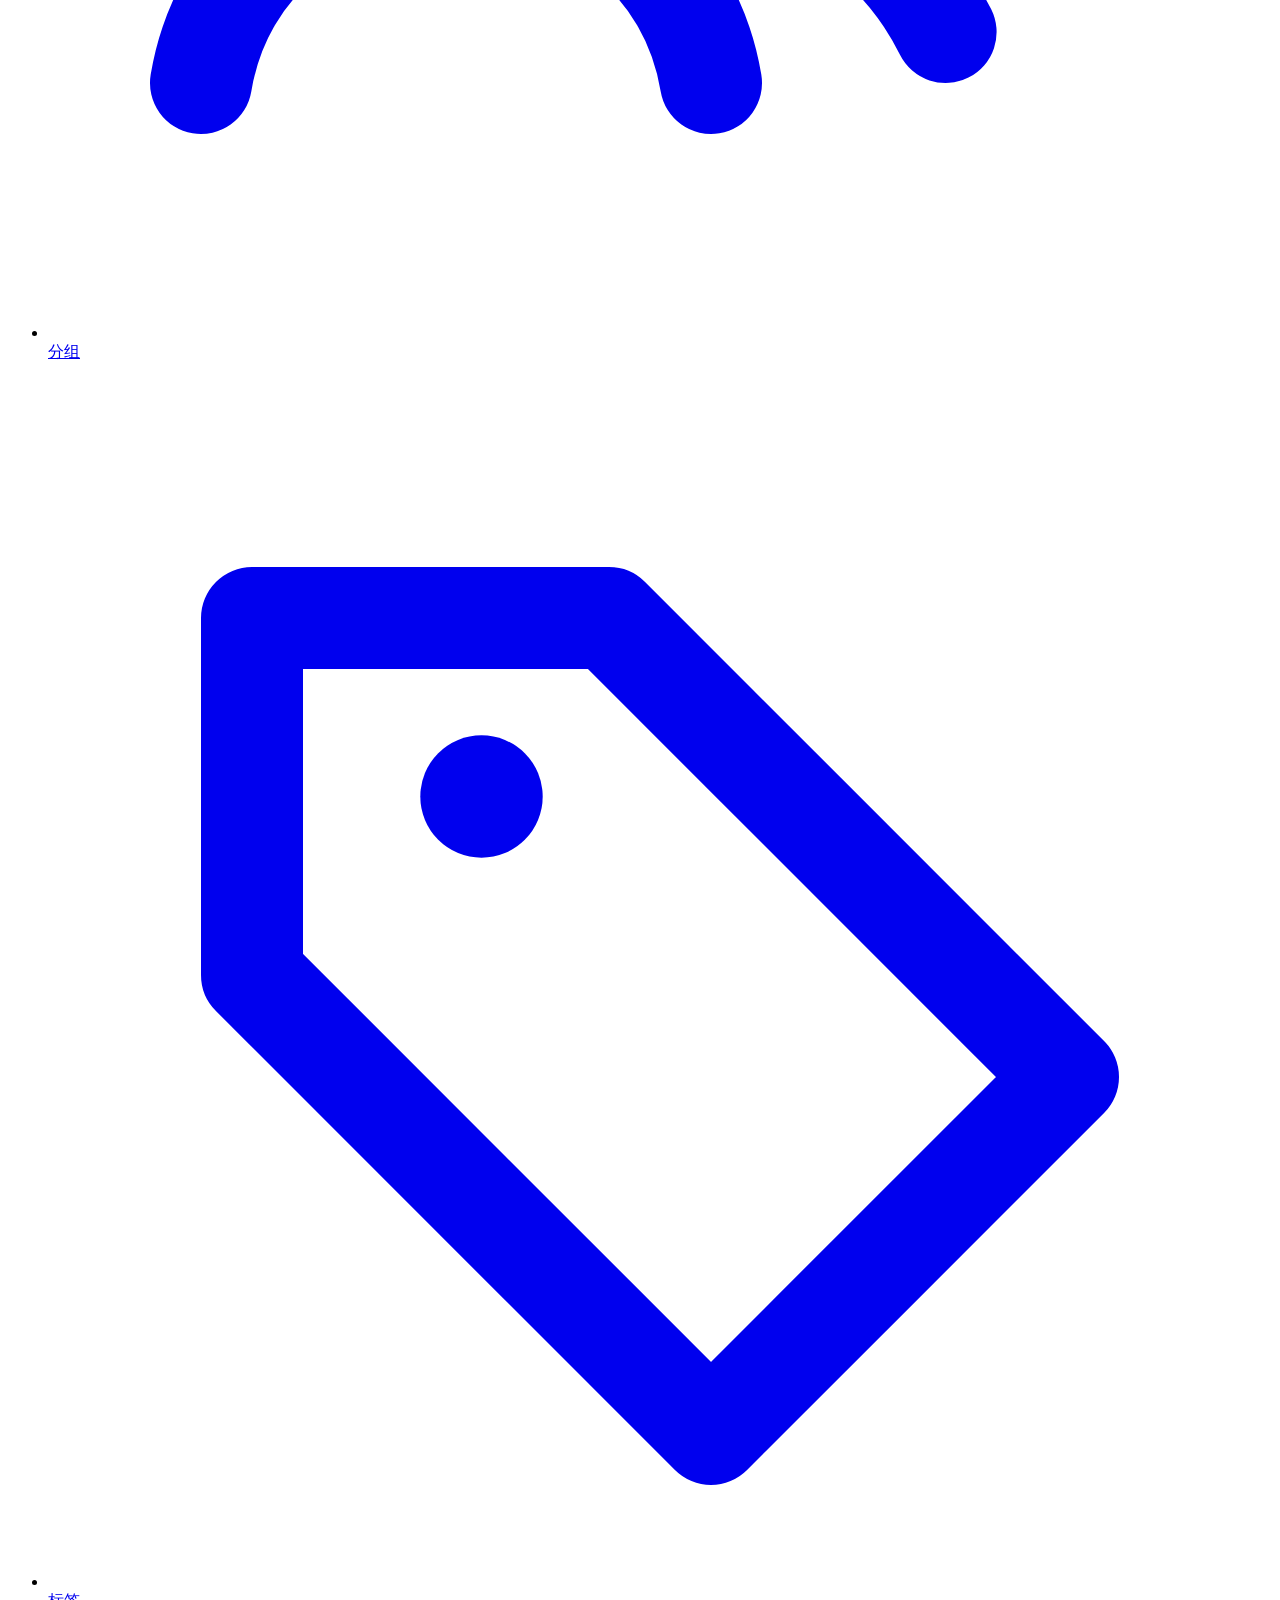
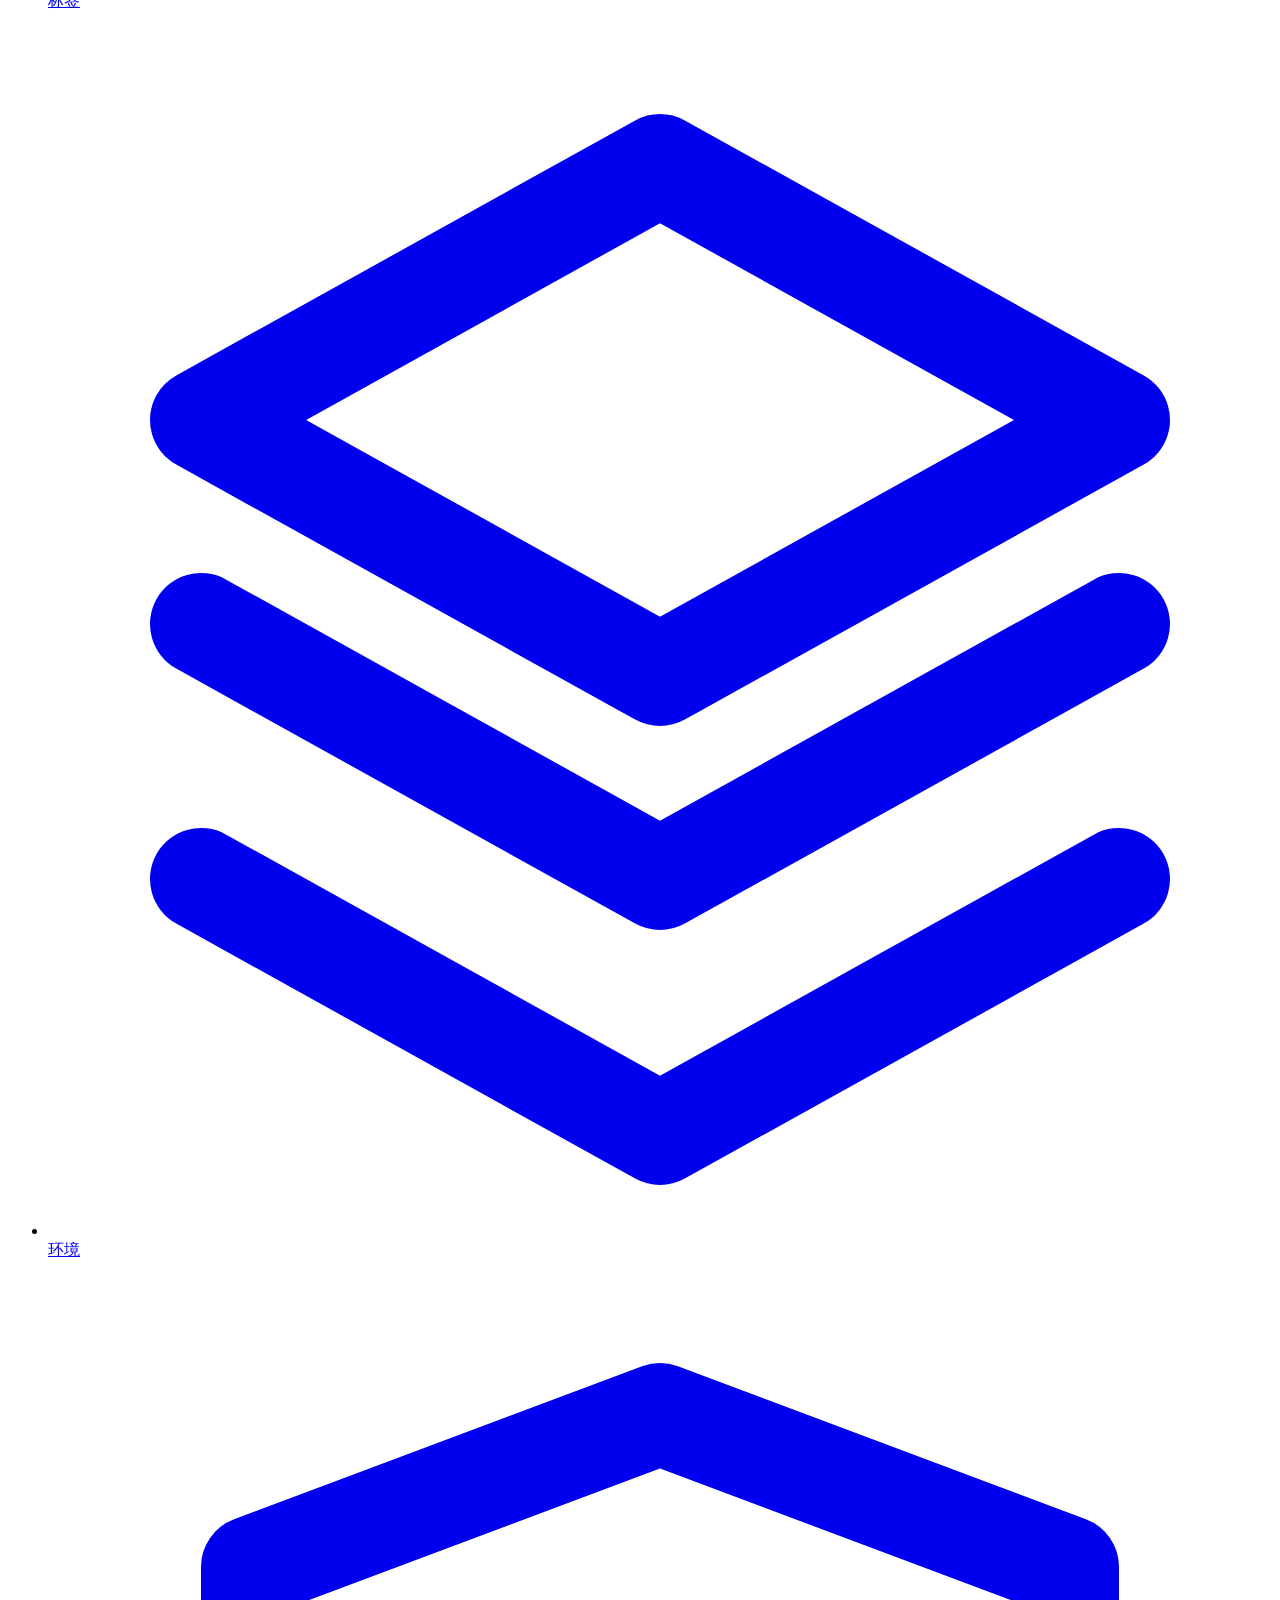
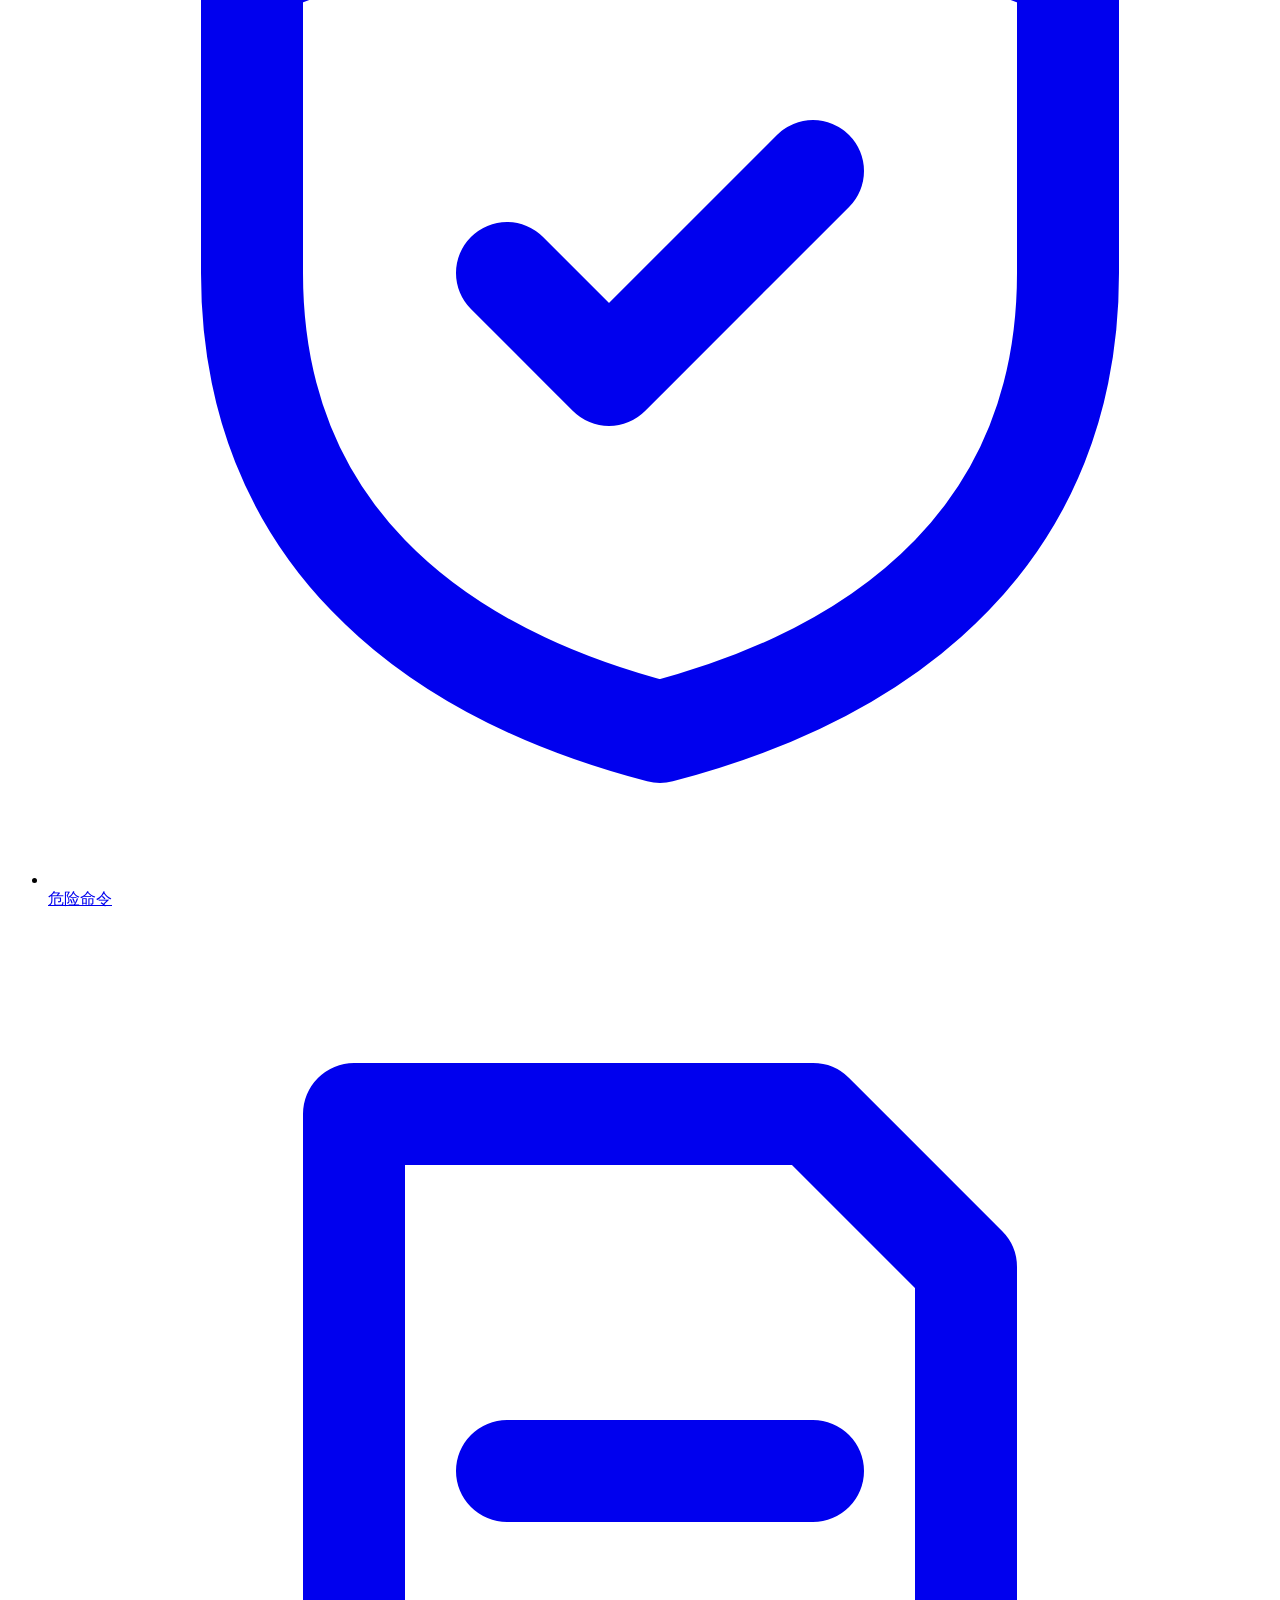
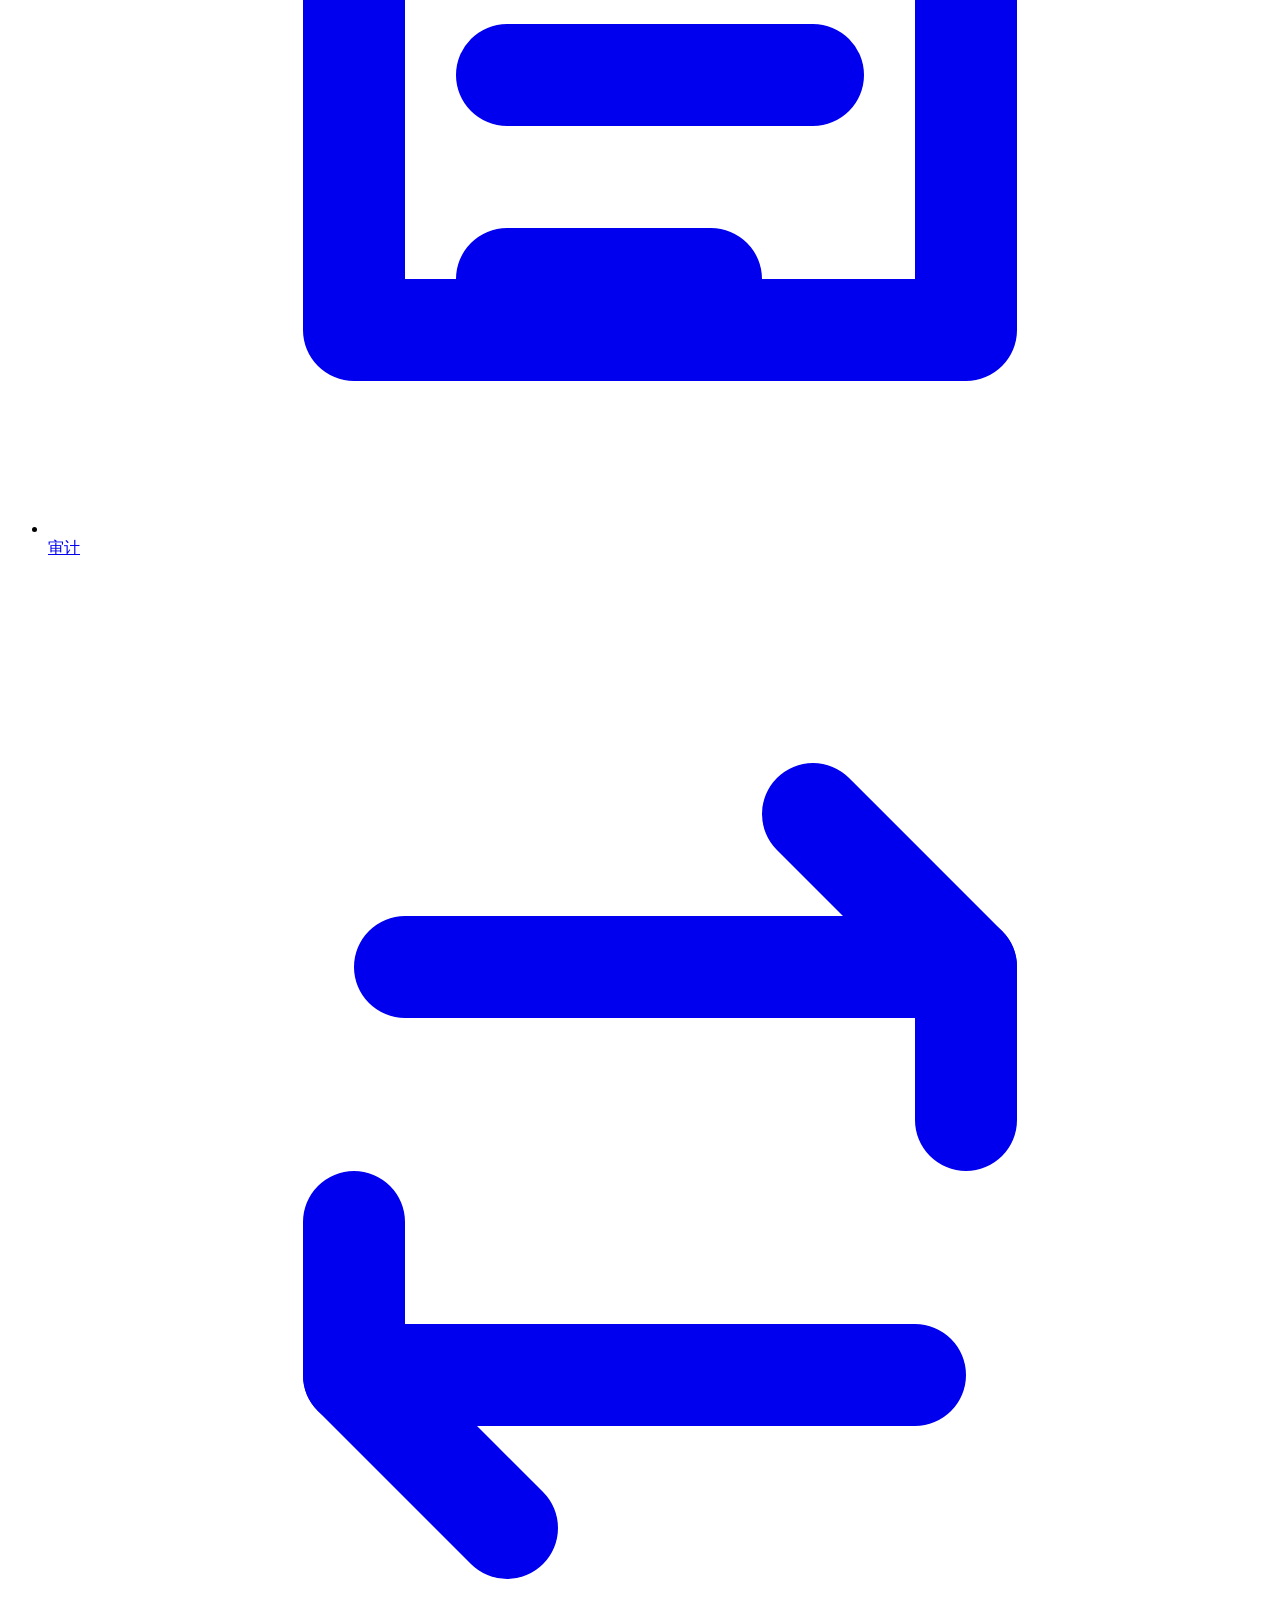
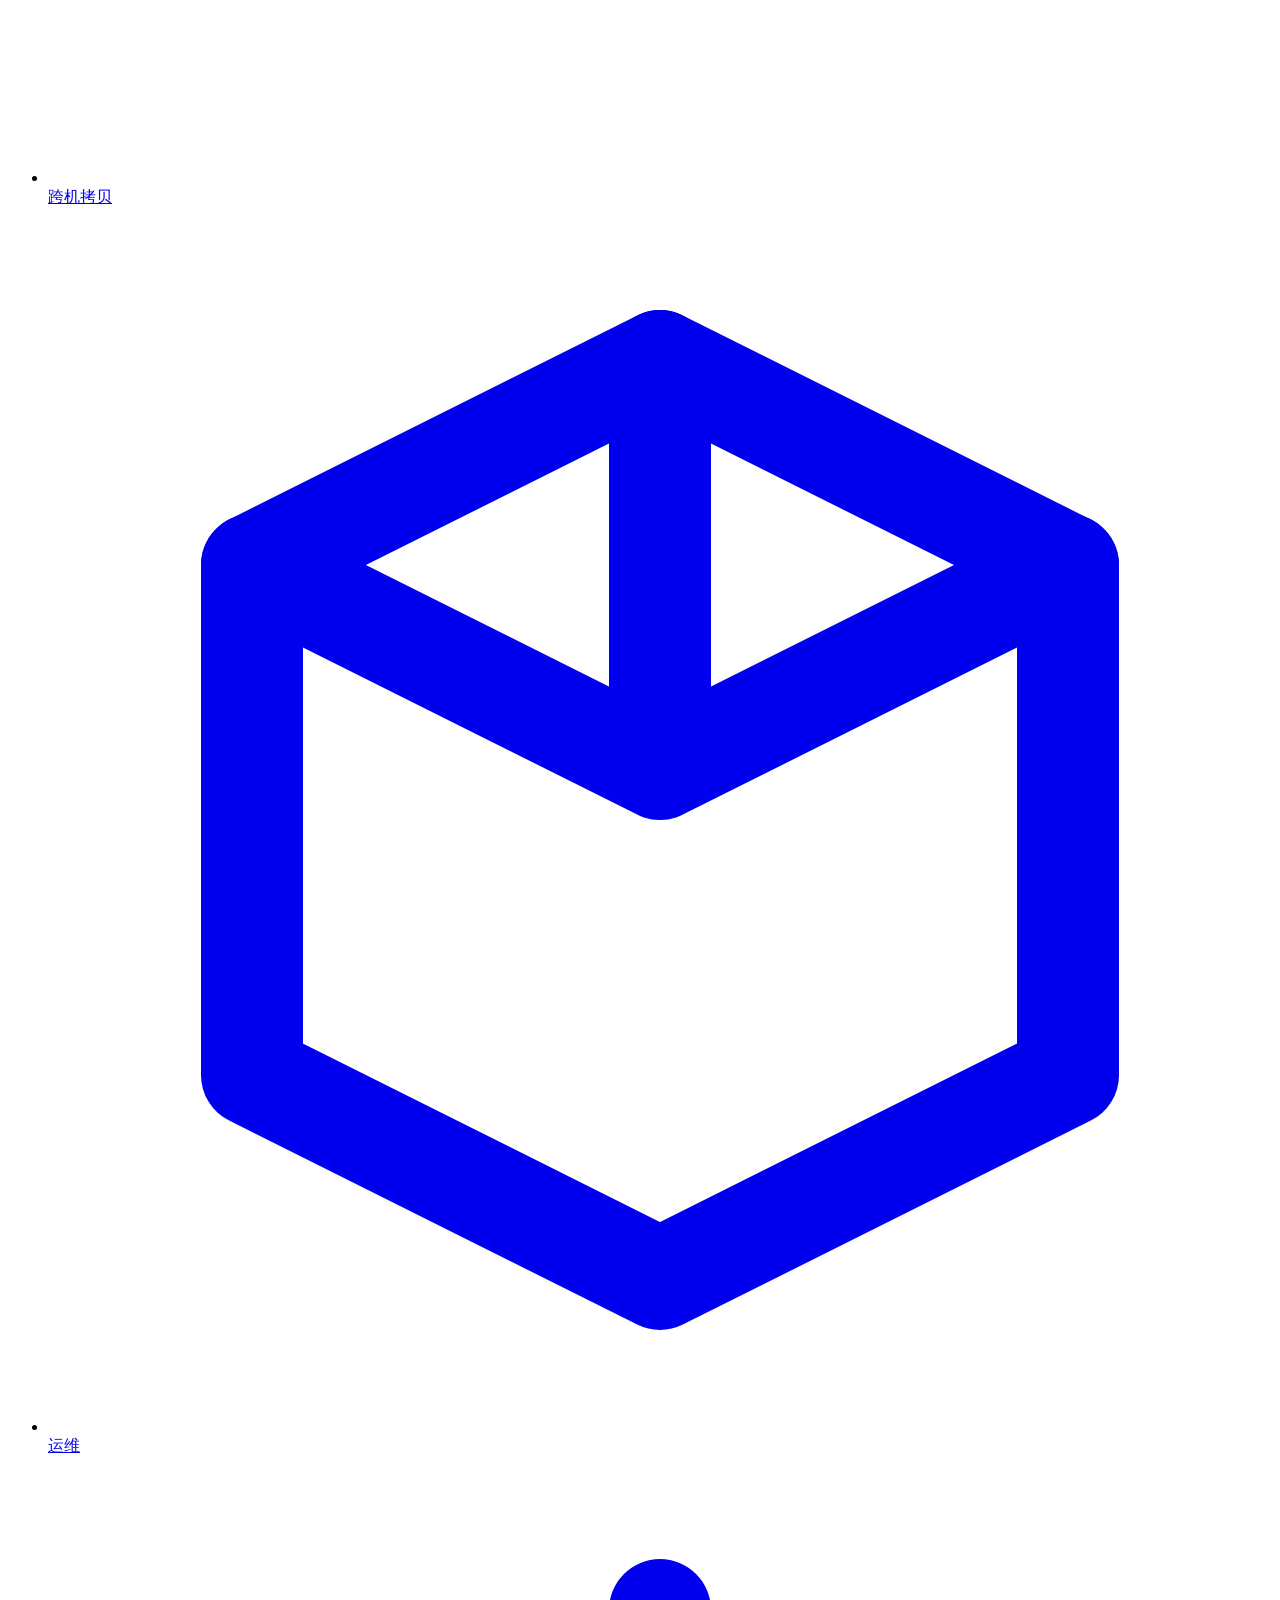
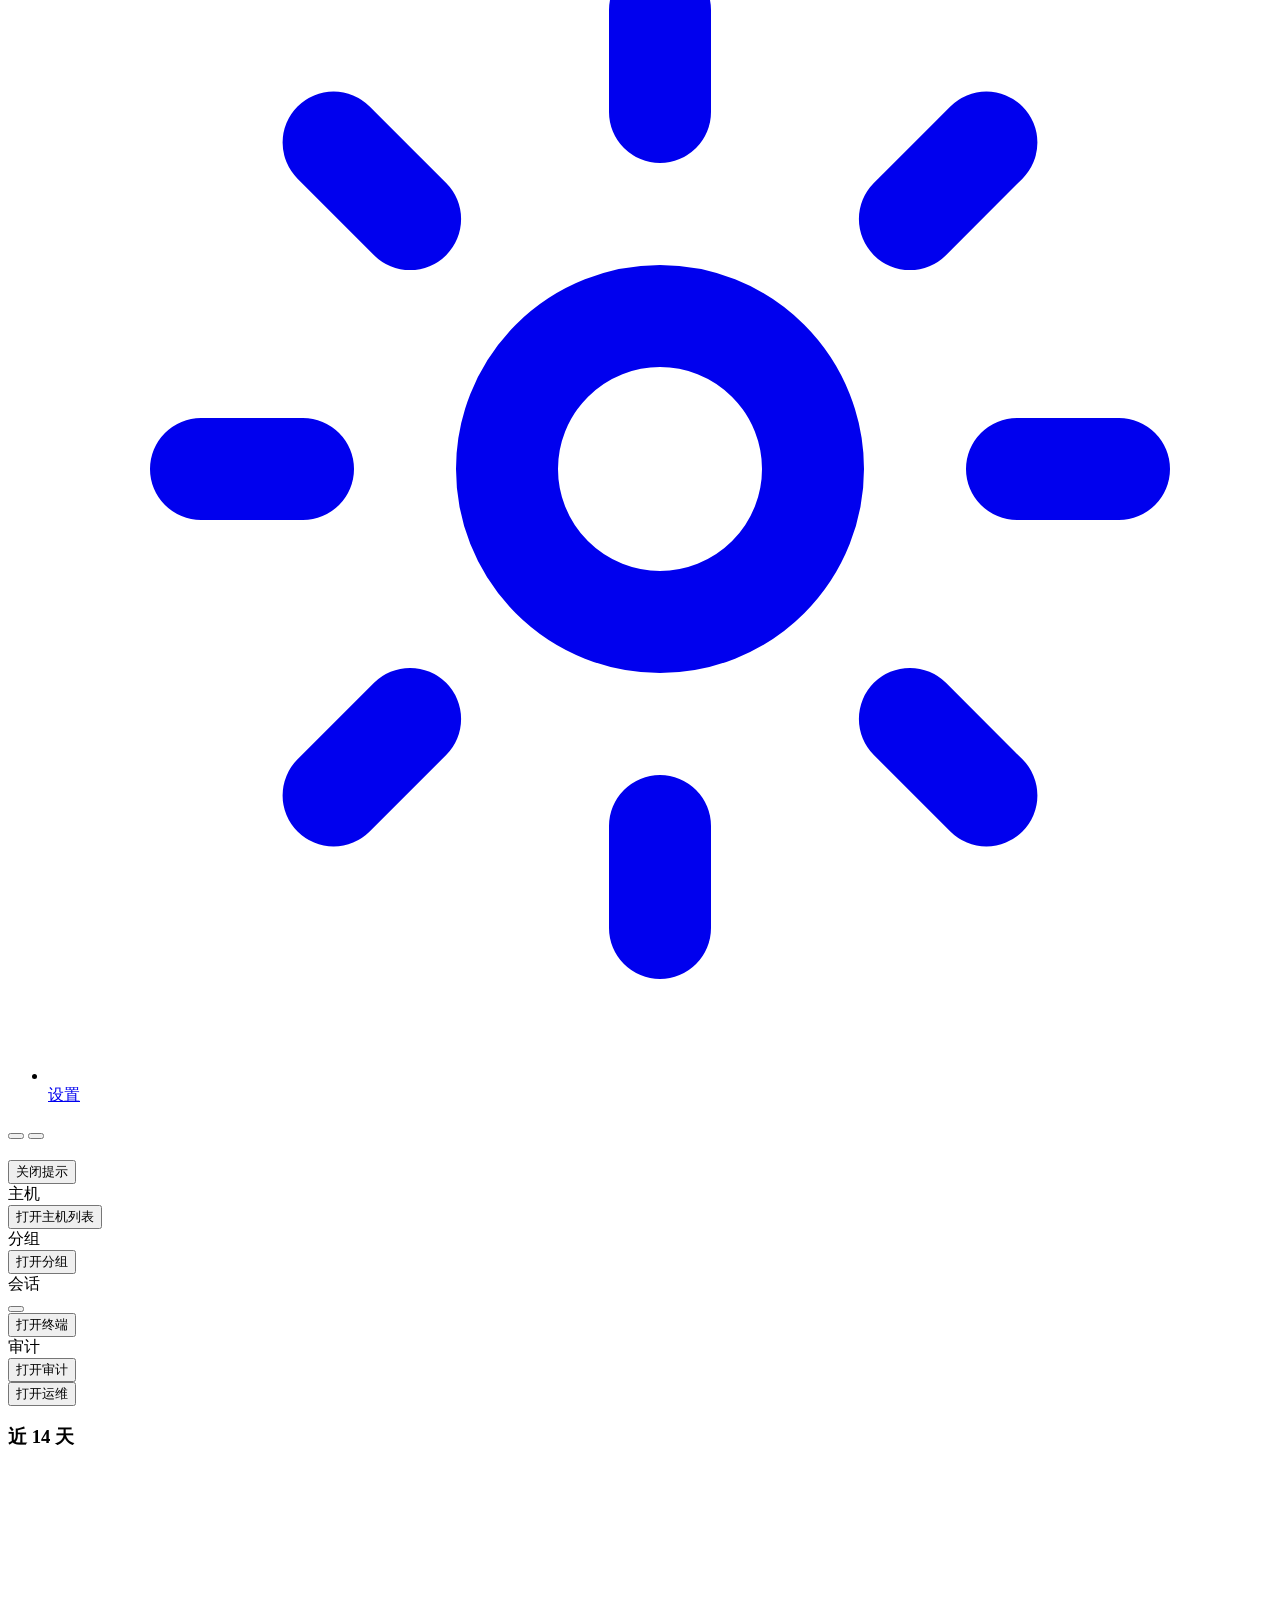
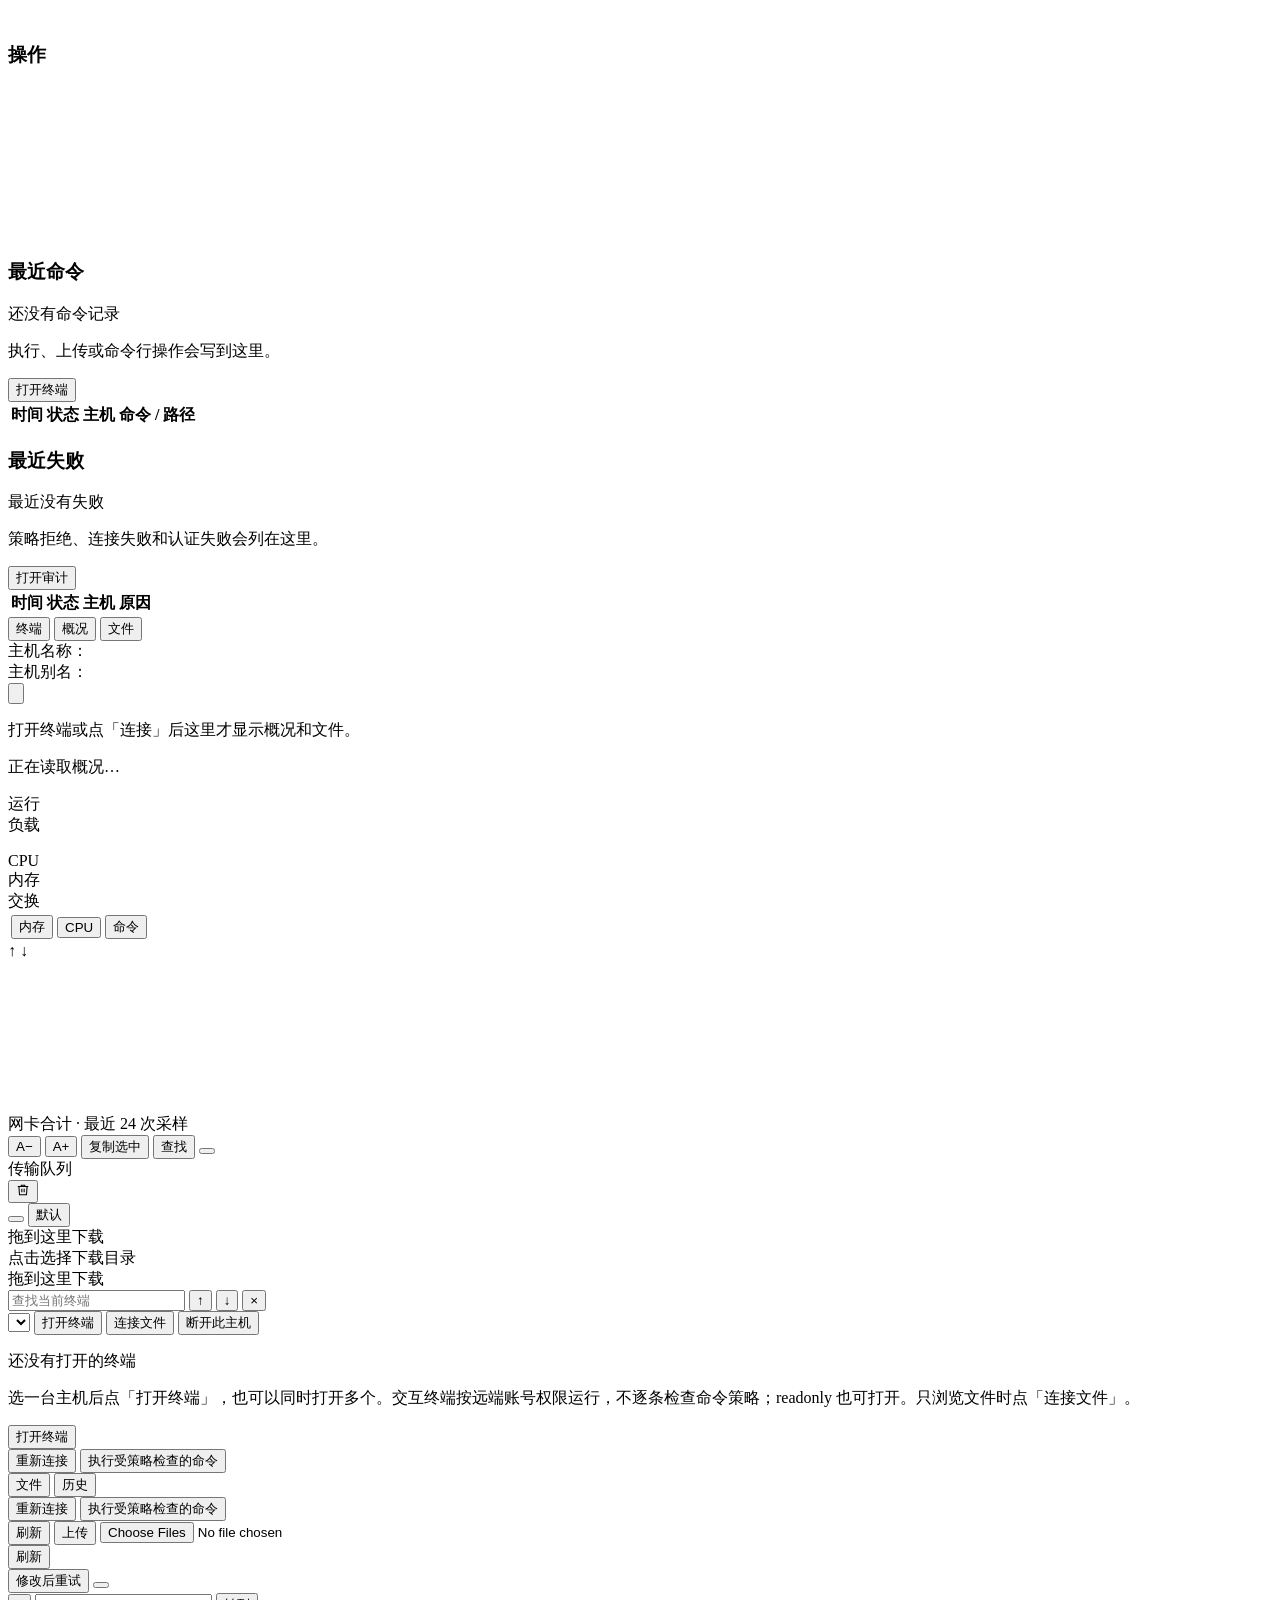
==== commit f67d69f5: "fix: allow web terminals independently of readonly command mode" ====
--- a/internal/ui/web/index.html
+++ b/internal/ui/web/index.html
@@ -310,7 +310,7 @@
                     <select class="form-select w-auto" x-model="termAlias" @change="onTermHost()" :title="termAlias" aria-label="终端主机">
                       <template x-for="h in sortedHosts()" :key="'term-' + h.alias"><option :value="h.alias" x-text="h.alias"></option></template>
                     </select>
-                    <button class="btn btn-primary" type="button" :disabled="termOpening || !termAlias" @click="openTerminal(termAlias)" x-text="termOpening ? '连接中…' : '打开终端'">打开终端</button>
+                    <button class="btn btn-primary" type="button" :disabled="termOpening || !termAlias" @click="openTerminal(termAlias)" x-text="termOpening ? '连接中…' : '打开终端'" title="交互终端按远端账号权限运行，不逐条检查命令策略；readonly 也可打开">打开终端</button>
                     <button class="btn btn-outline-secondary" type="button" :disabled="!panelAlias() || workspaceLive()" @click="openWorkspaceHost()" :title="'连接当前工作区 ' + panelAlias() + ' 的文件与监控，不创建终端'">连接文件</button>
                     <button class="btn btn-outline-secondary" type="button" :disabled="!panelAlias()" @click="closeWorkspaceHost()" :title="'断开 ' + panelAlias() + ' 的文件连接和全部终端'">断开此主机</button>
                   </div>
@@ -318,7 +318,7 @@
                 <div class="empty" x-show="termTabs.length === 0">
                   <div class="empty-ico" aria-hidden="true"></div>
                   <p class="empty-title">还没有打开的终端</p>
-                  <p class="empty-subtitle text-secondary">选一台主机后点「打开终端」，也可以同时打开多个。只浏览文件时点「连接文件」。</p>
+                  <p class="empty-subtitle text-secondary">选一台主机后点「打开终端」，也可以同时打开多个。交互终端按远端账号权限运行，不逐条检查命令策略；readonly 也可打开。只浏览文件时点「连接文件」。</p>
                   <div class="empty-action"><button class="btn btn-primary" type="button" @click="openTerminal(termAlias)">打开终端</button></div>
                 </div>
                 <div id="term-screen" class="term-screen" x-show="termTabs.length > 0"></div>
@@ -825,7 +825,7 @@
               <div class="card-header">
                 <div>
                   <h3 class="card-title">危险命令</h3>
-                  <p class="text-secondary m-0">某一层不写允许列表就是全集；写成空列表则会把这一层交空。内置硬拒绝不能关掉。HMAC 不代替人工确认。</p>
+                  <p class="text-secondary m-0">某一层不写允许列表就是全集；写成空列表则会把这一层交空。危险命令清单默认不拦截，启用后默认只作用于生产环境。HMAC 不代替人工确认。</p>
                 </div>
                 <div class="card-actions"><button class="btn btn-primary" type="button" @click="openPolicyForm()">添加命名策略</button></div>
               </div>
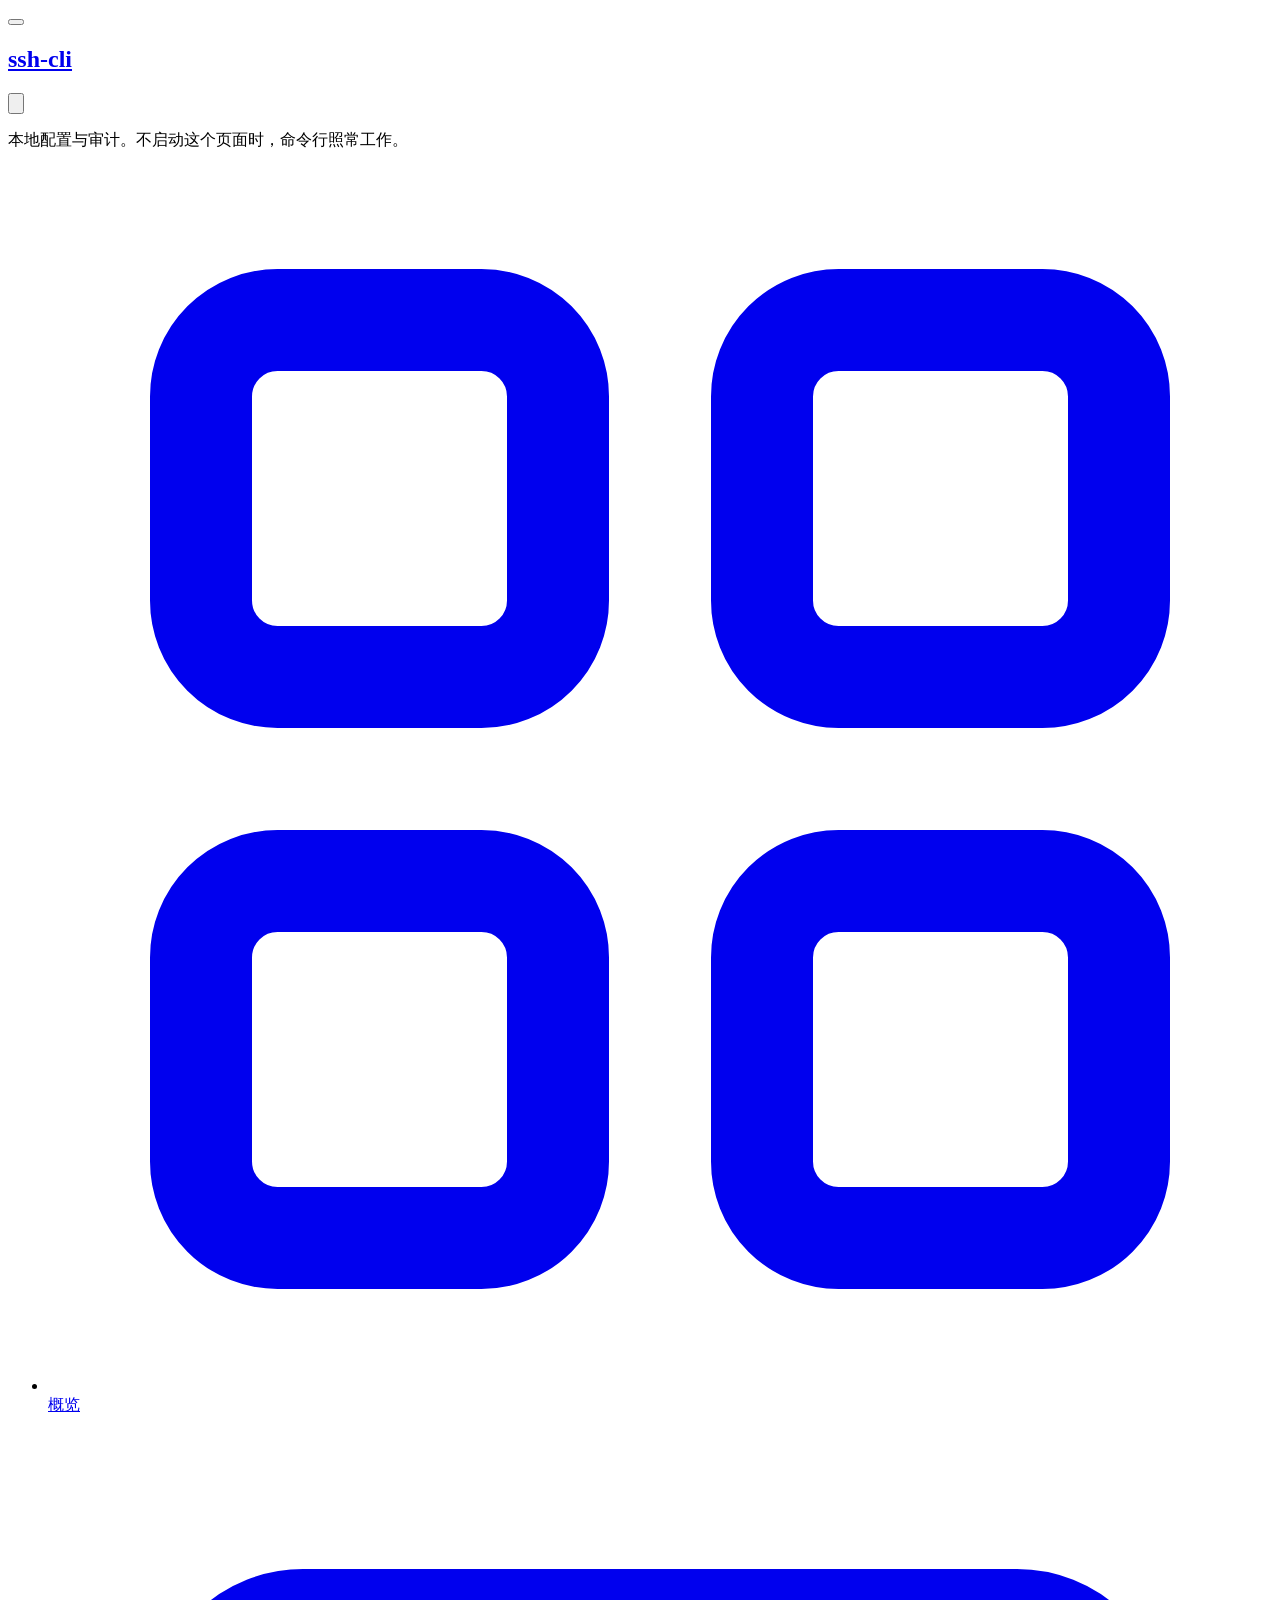
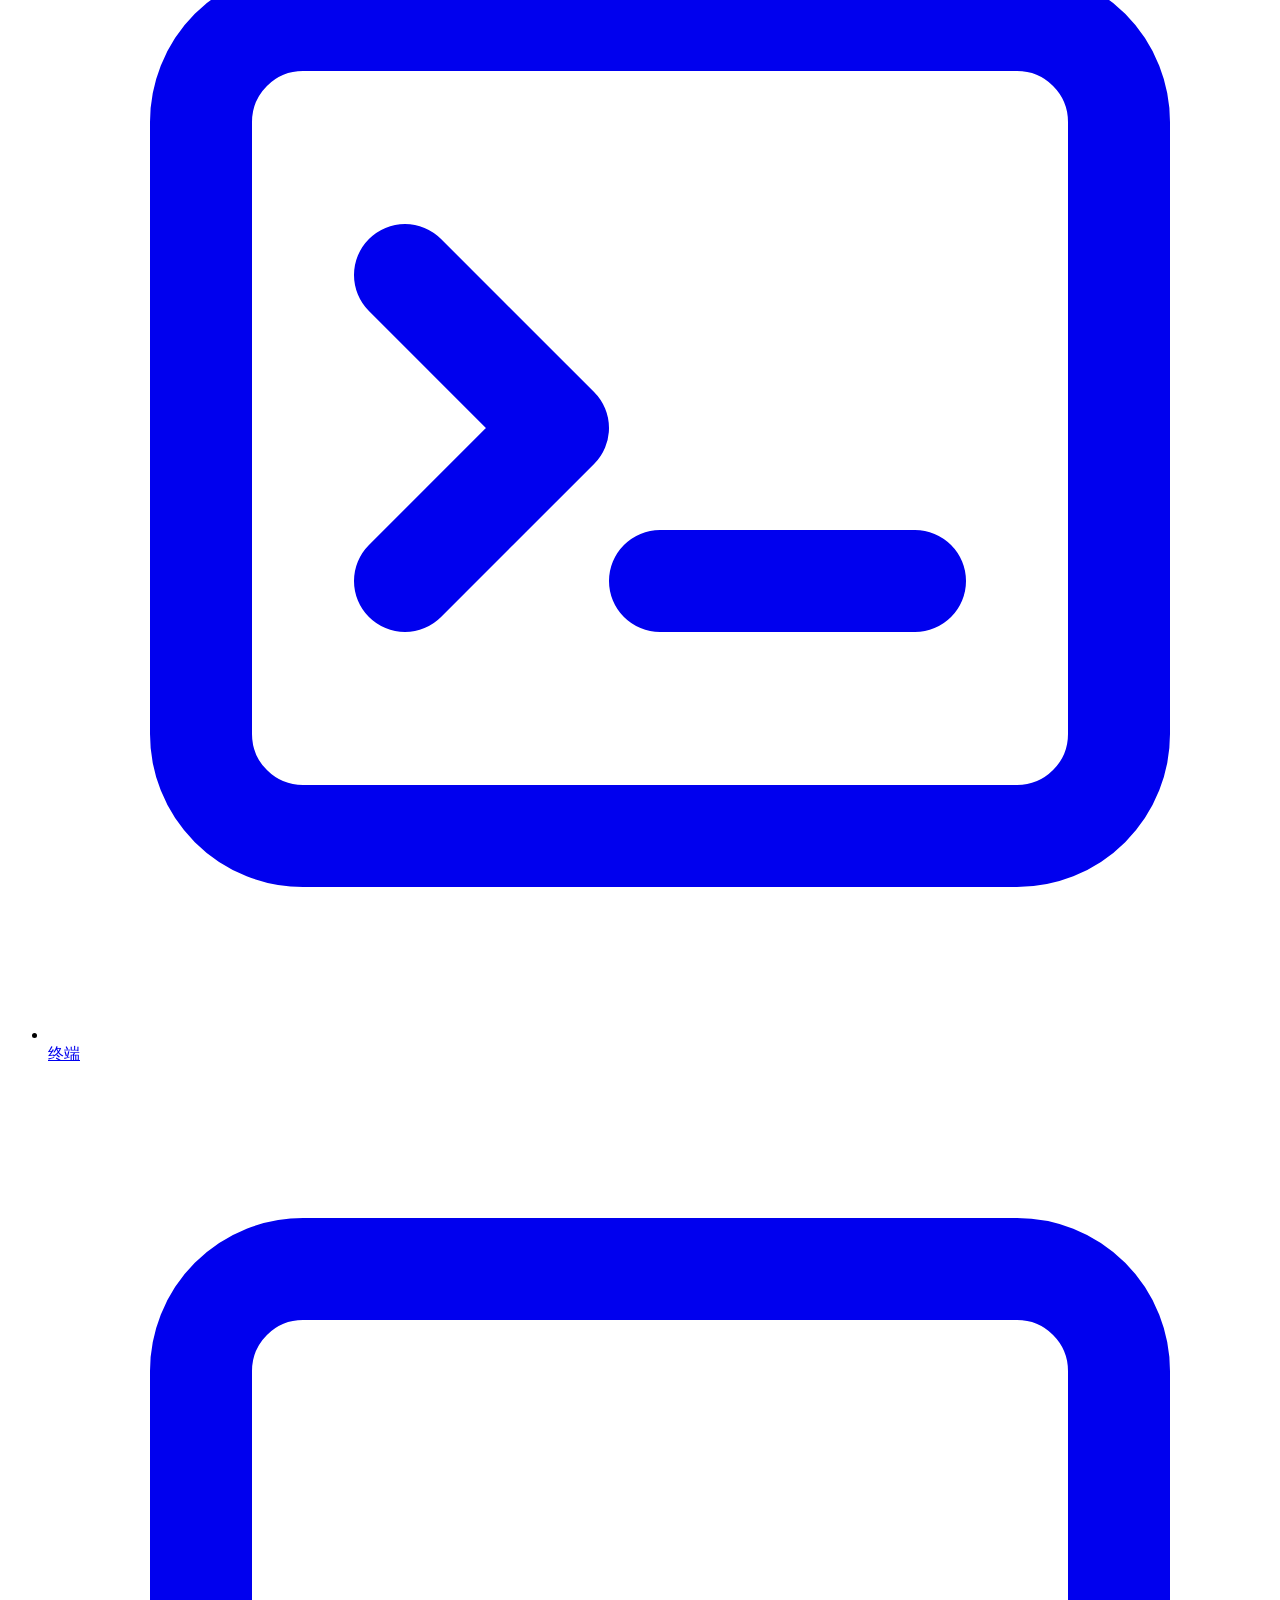
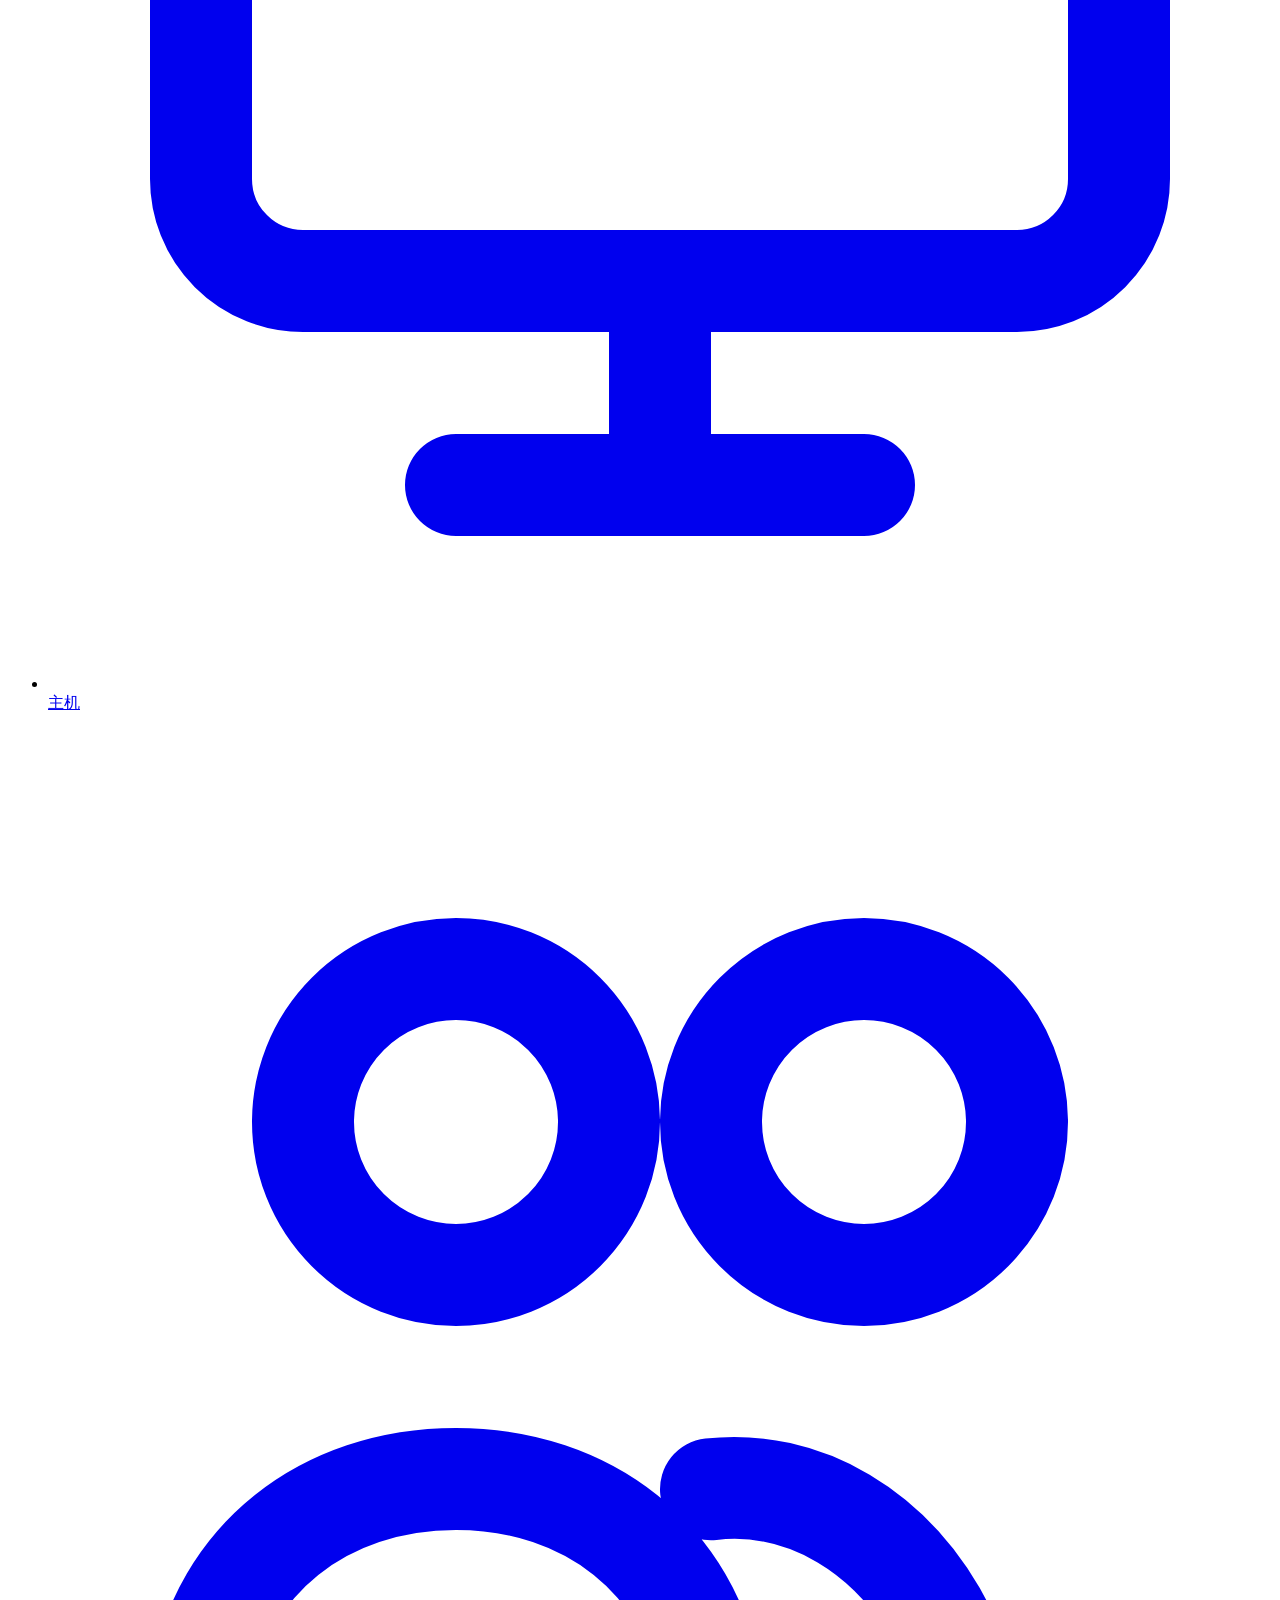
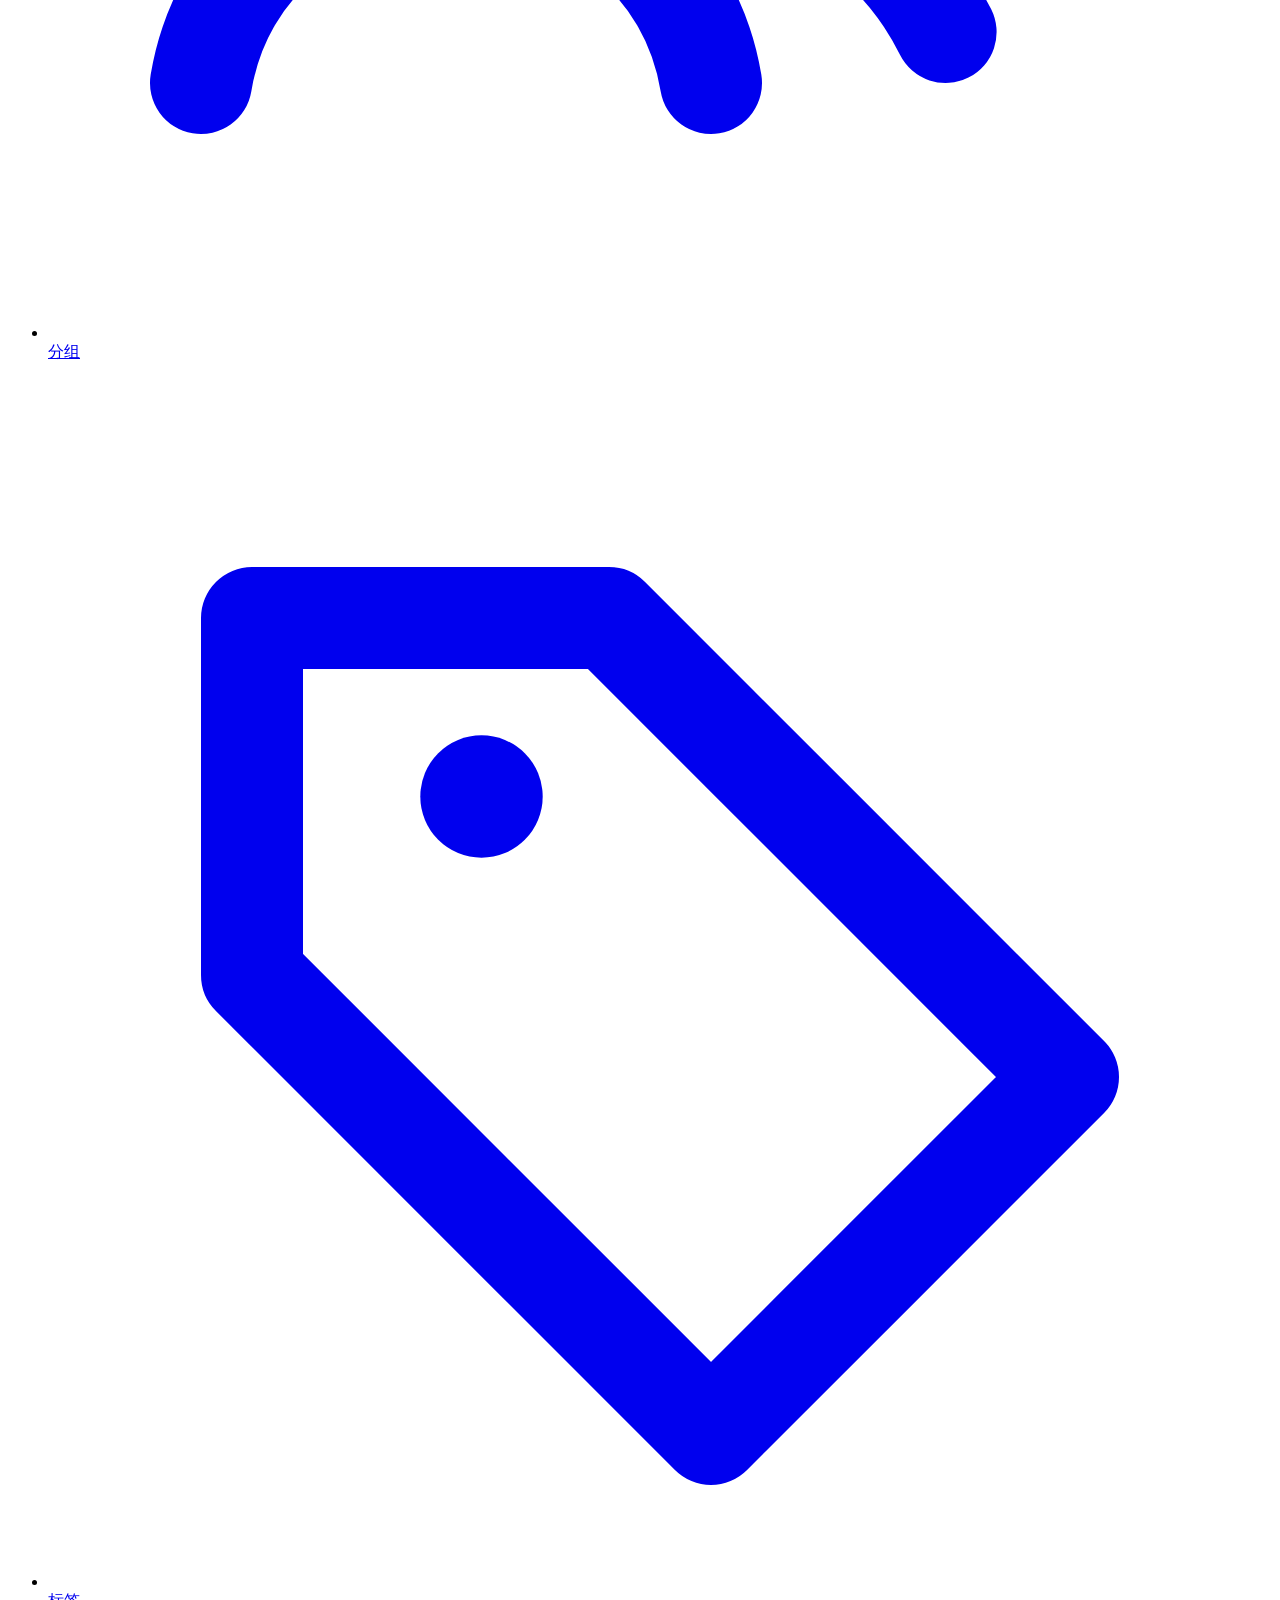
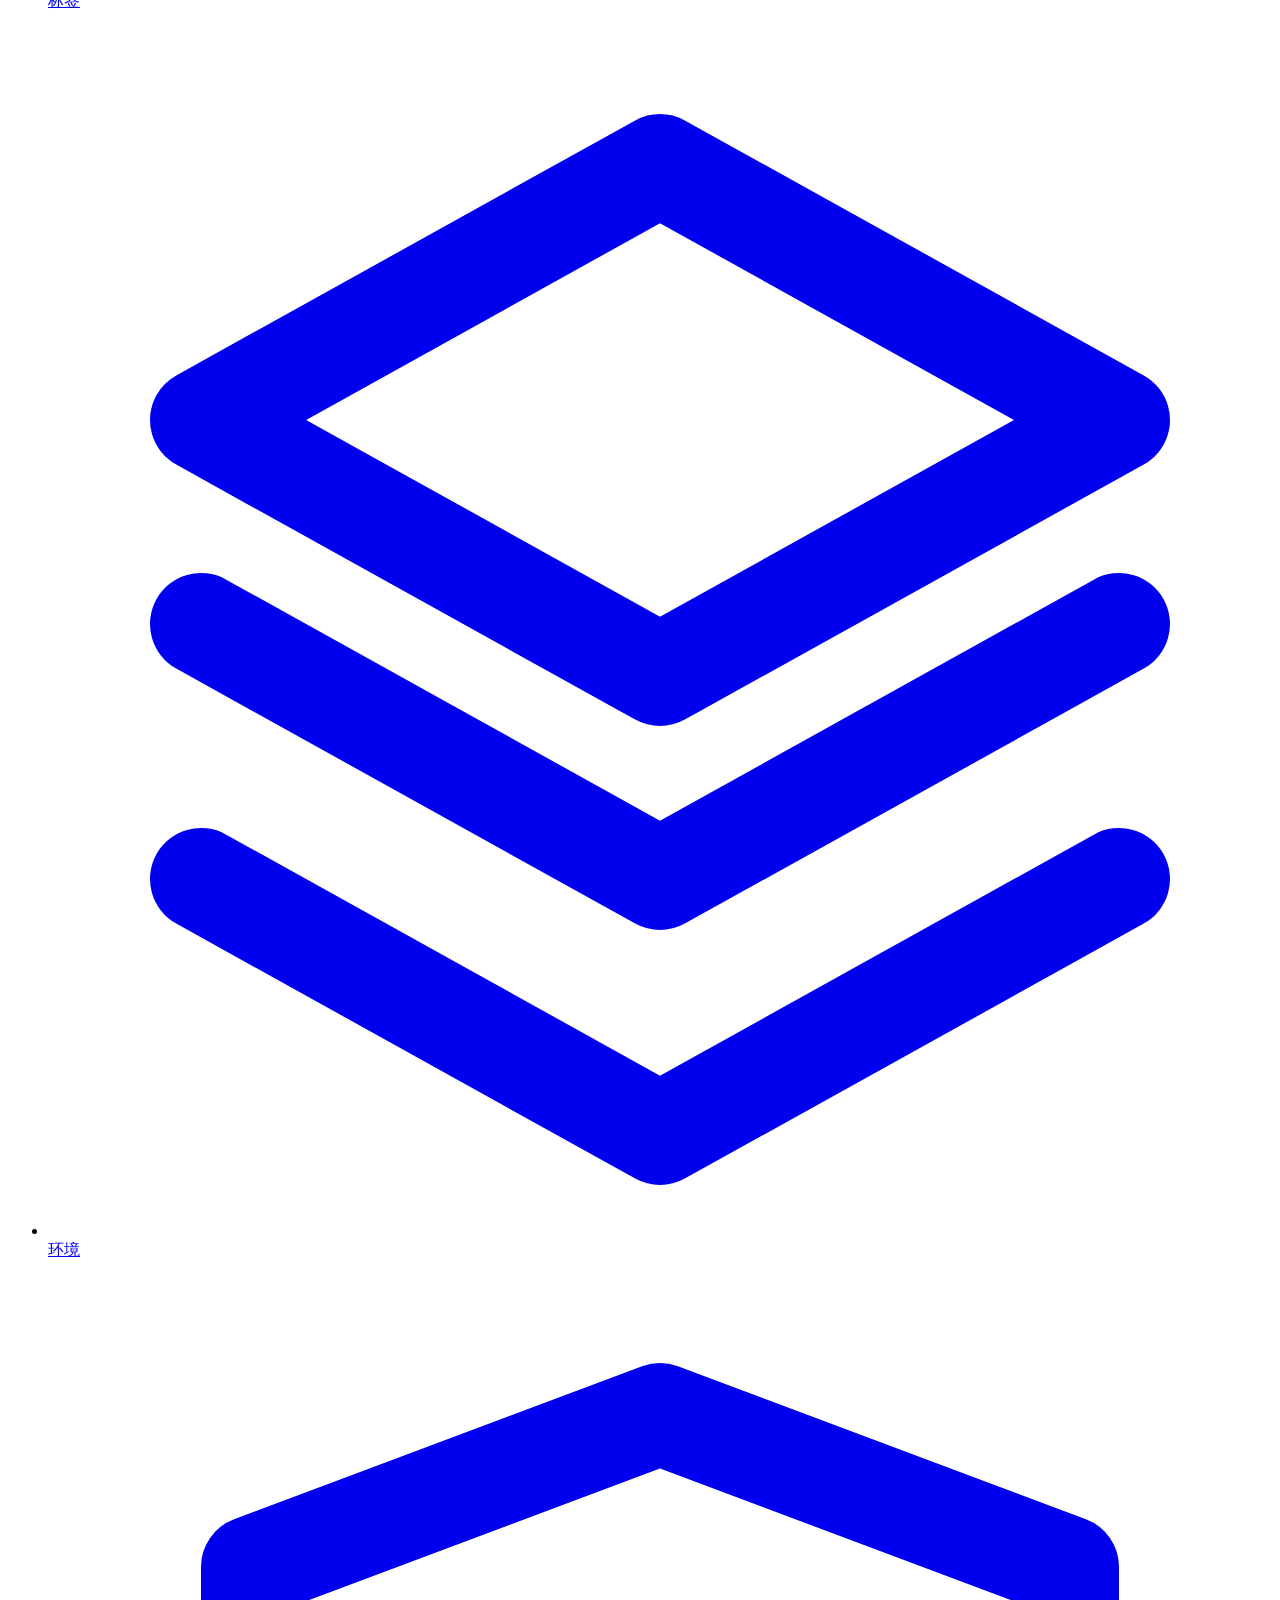
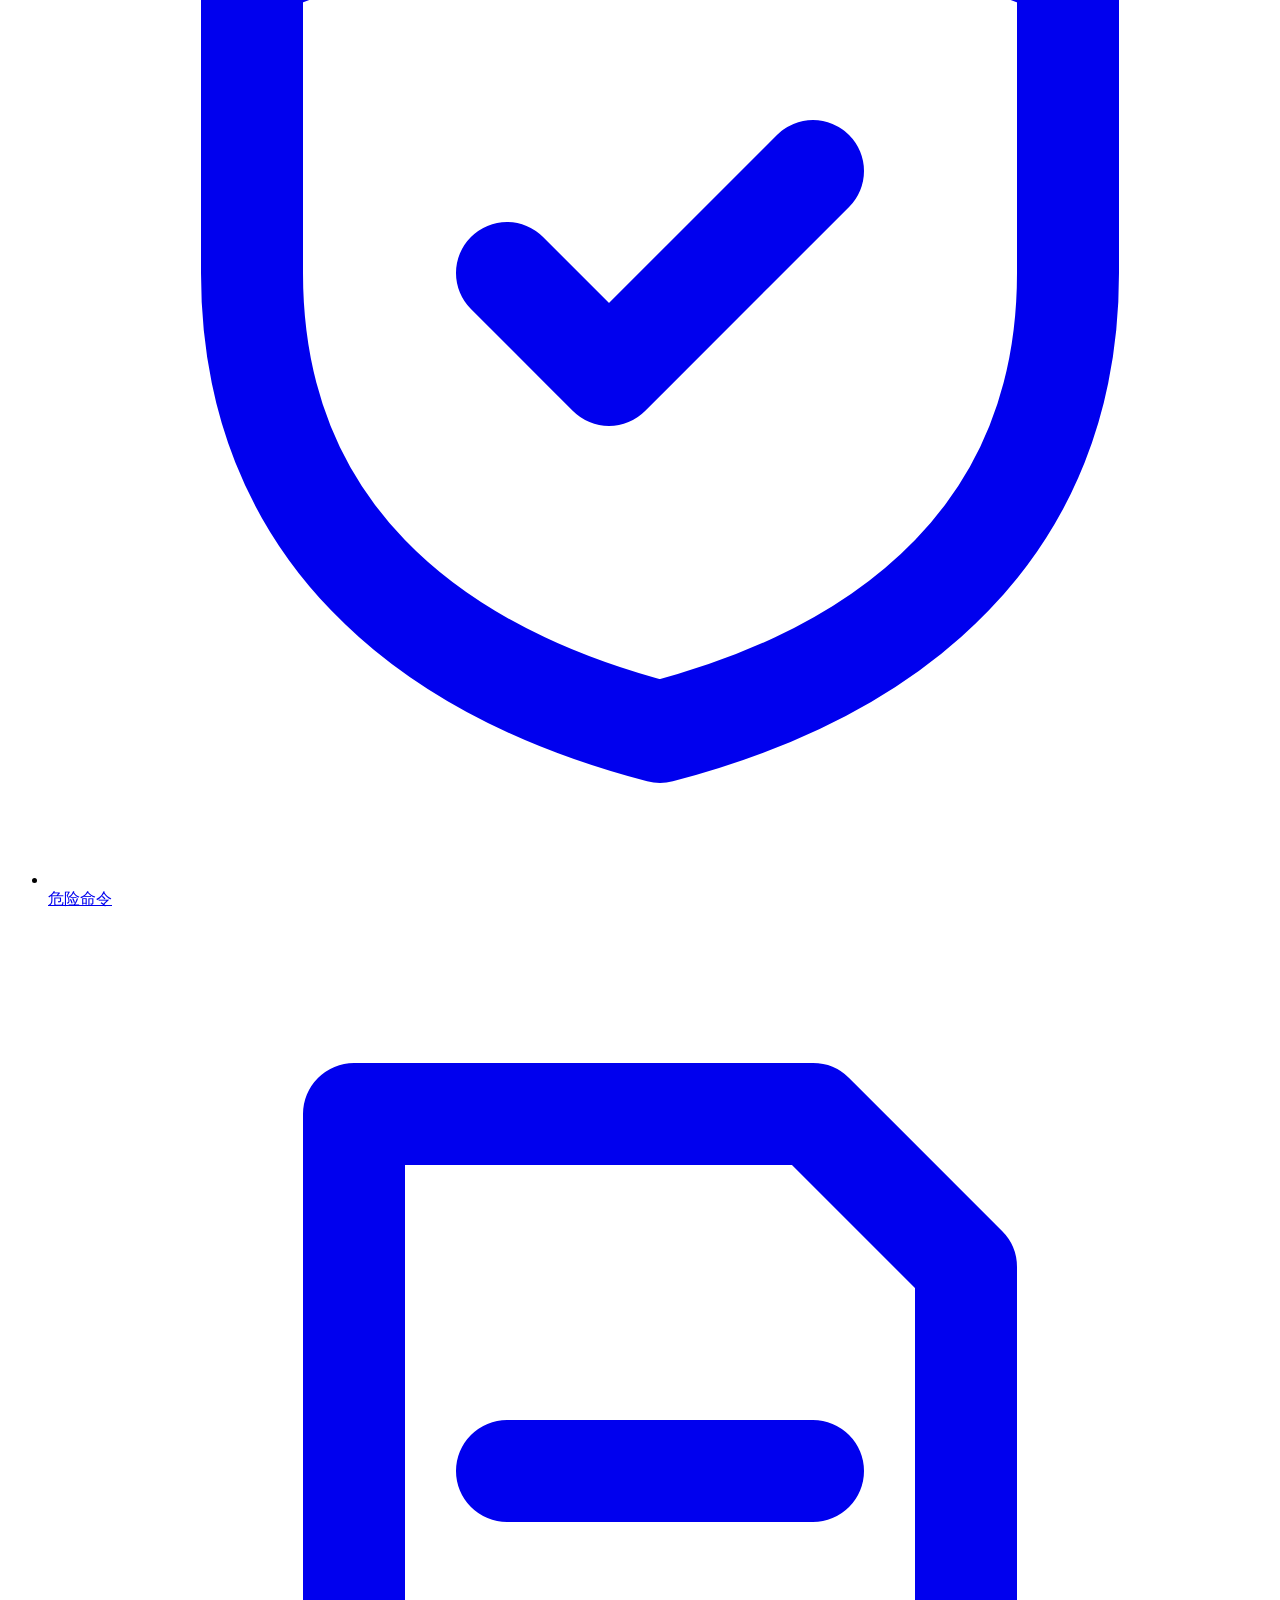
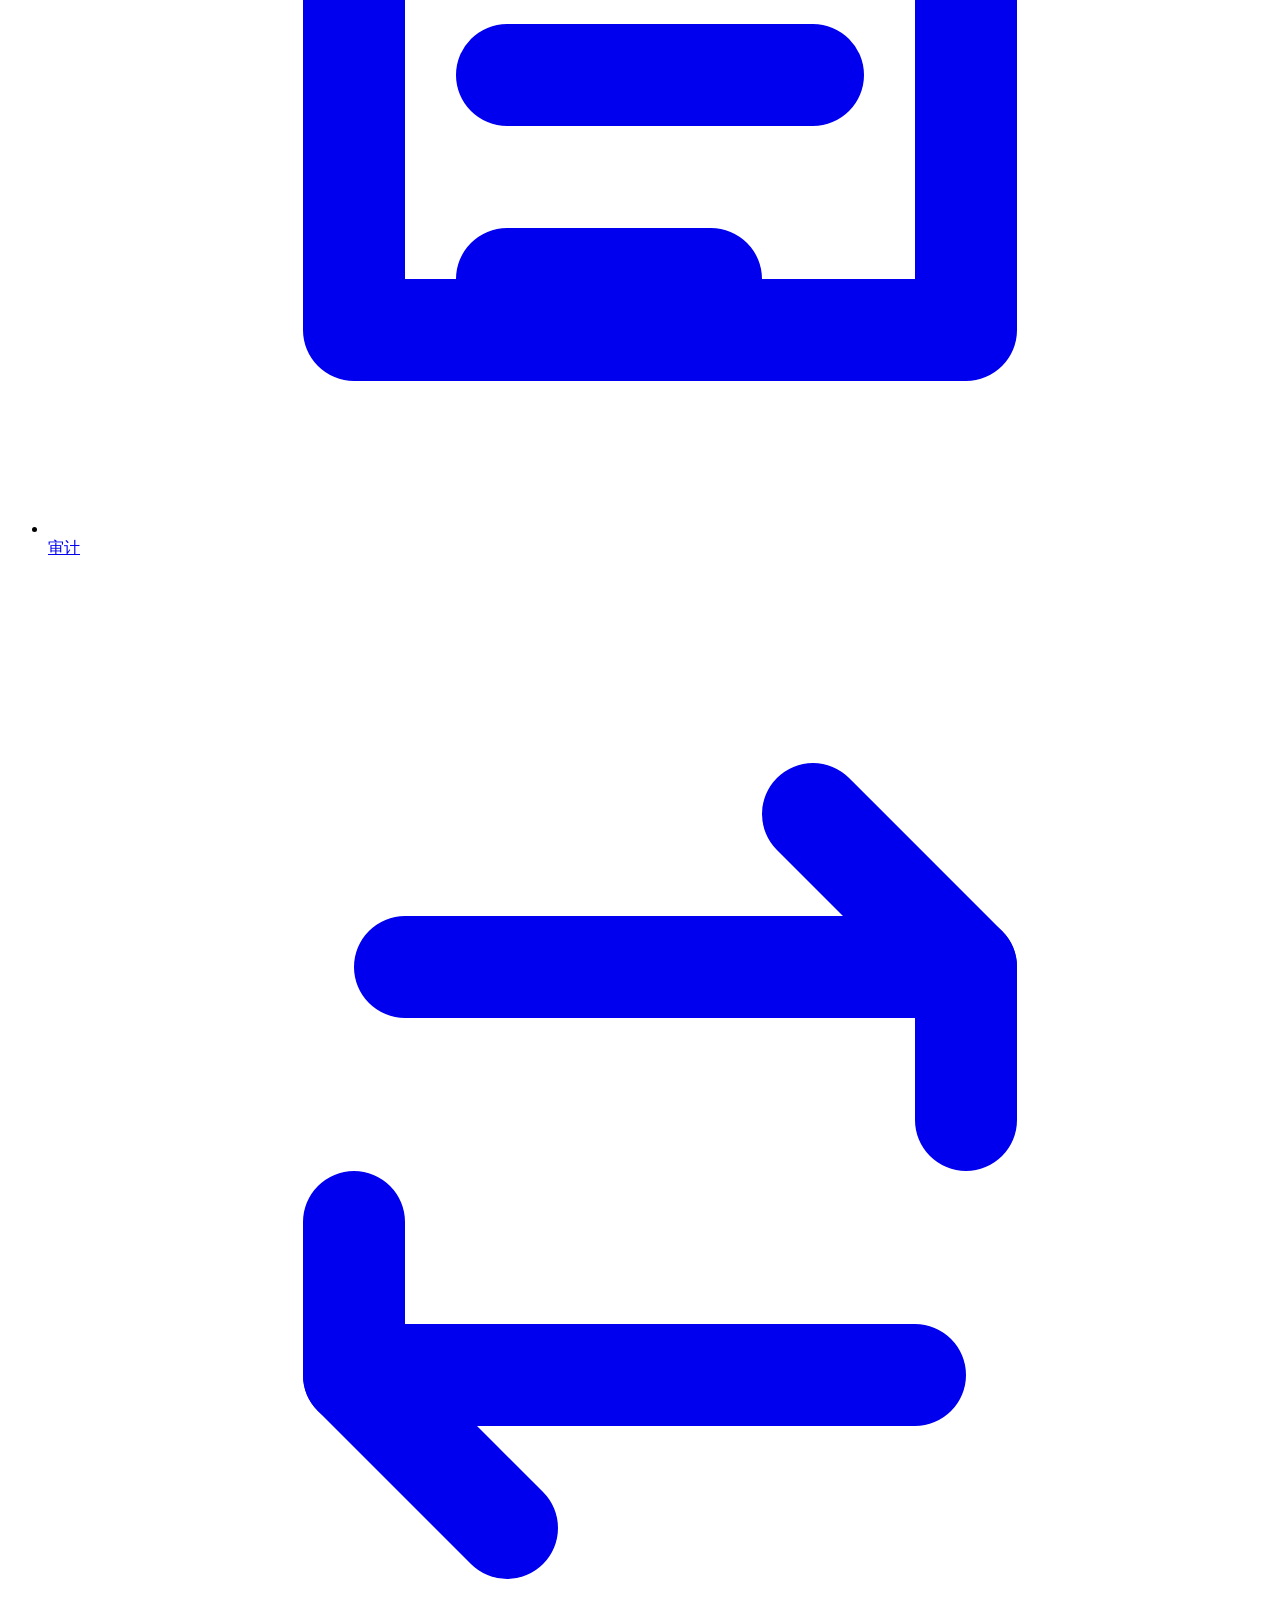
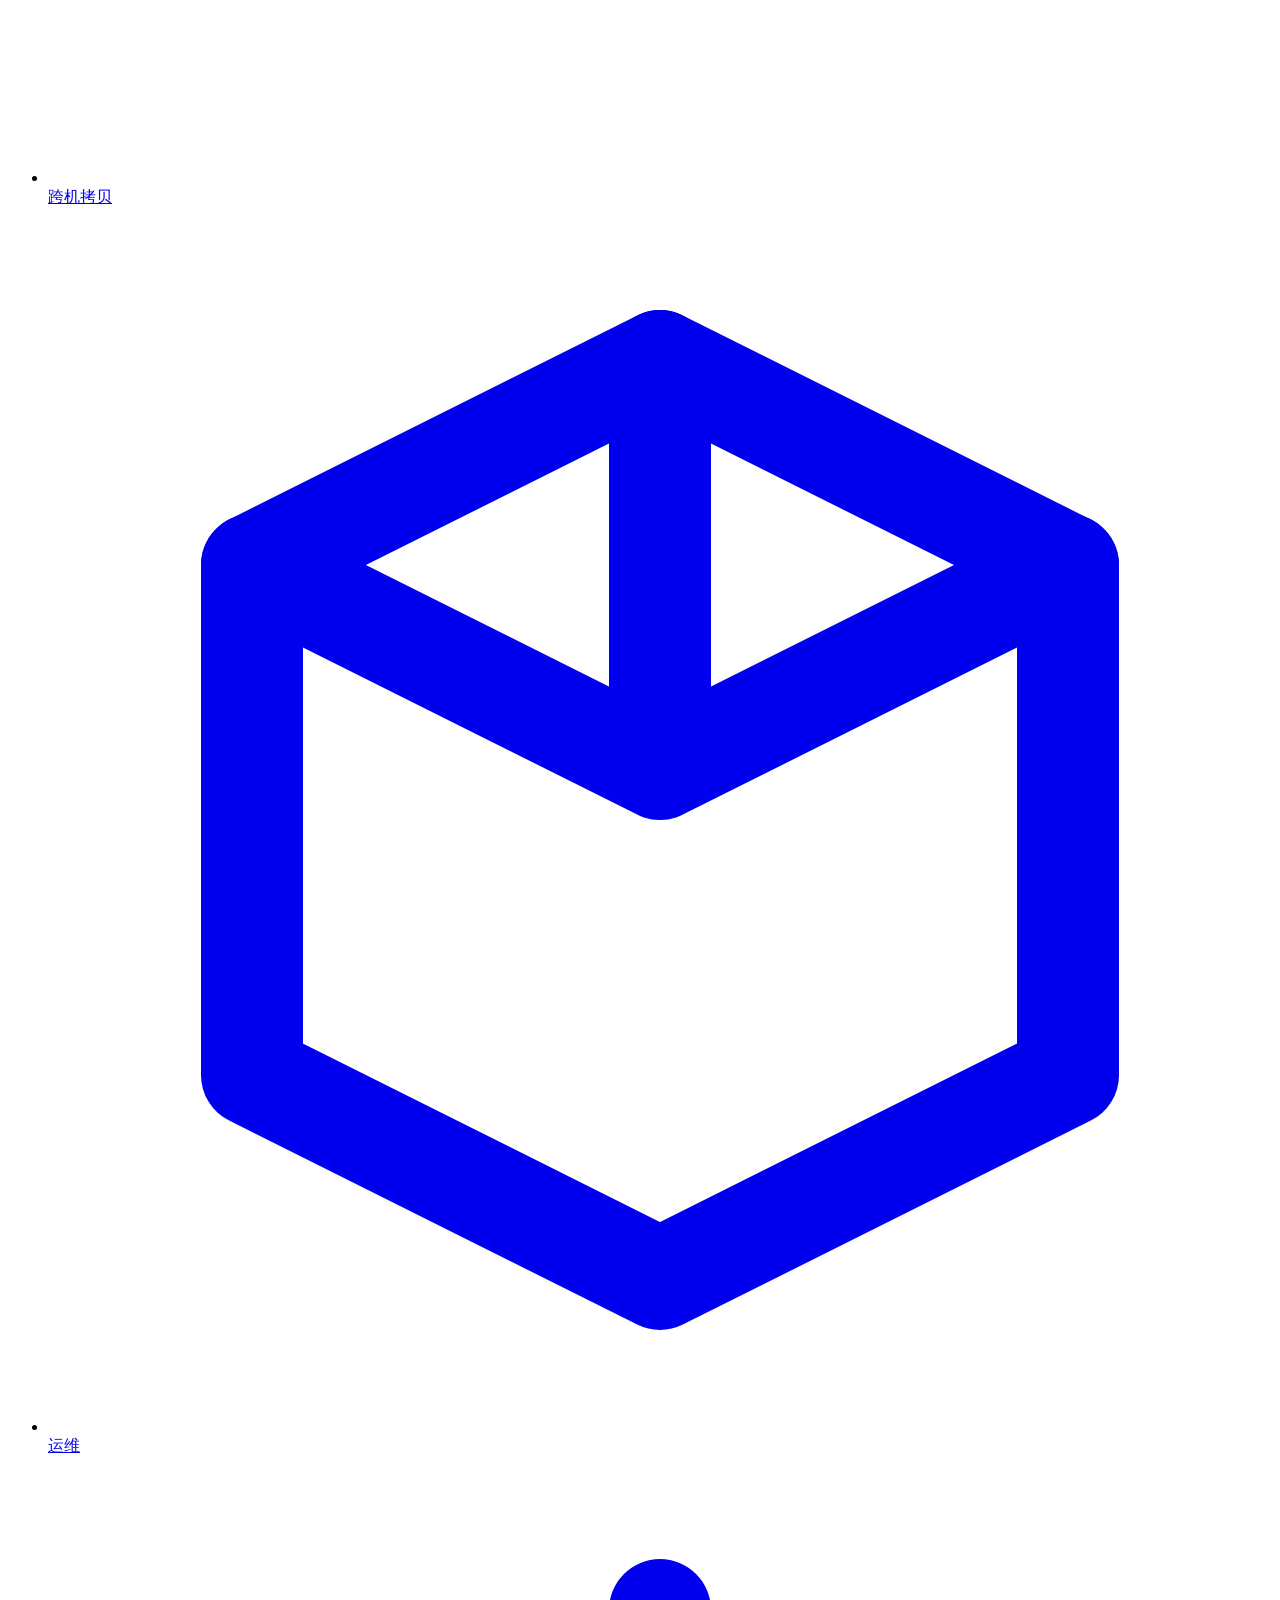
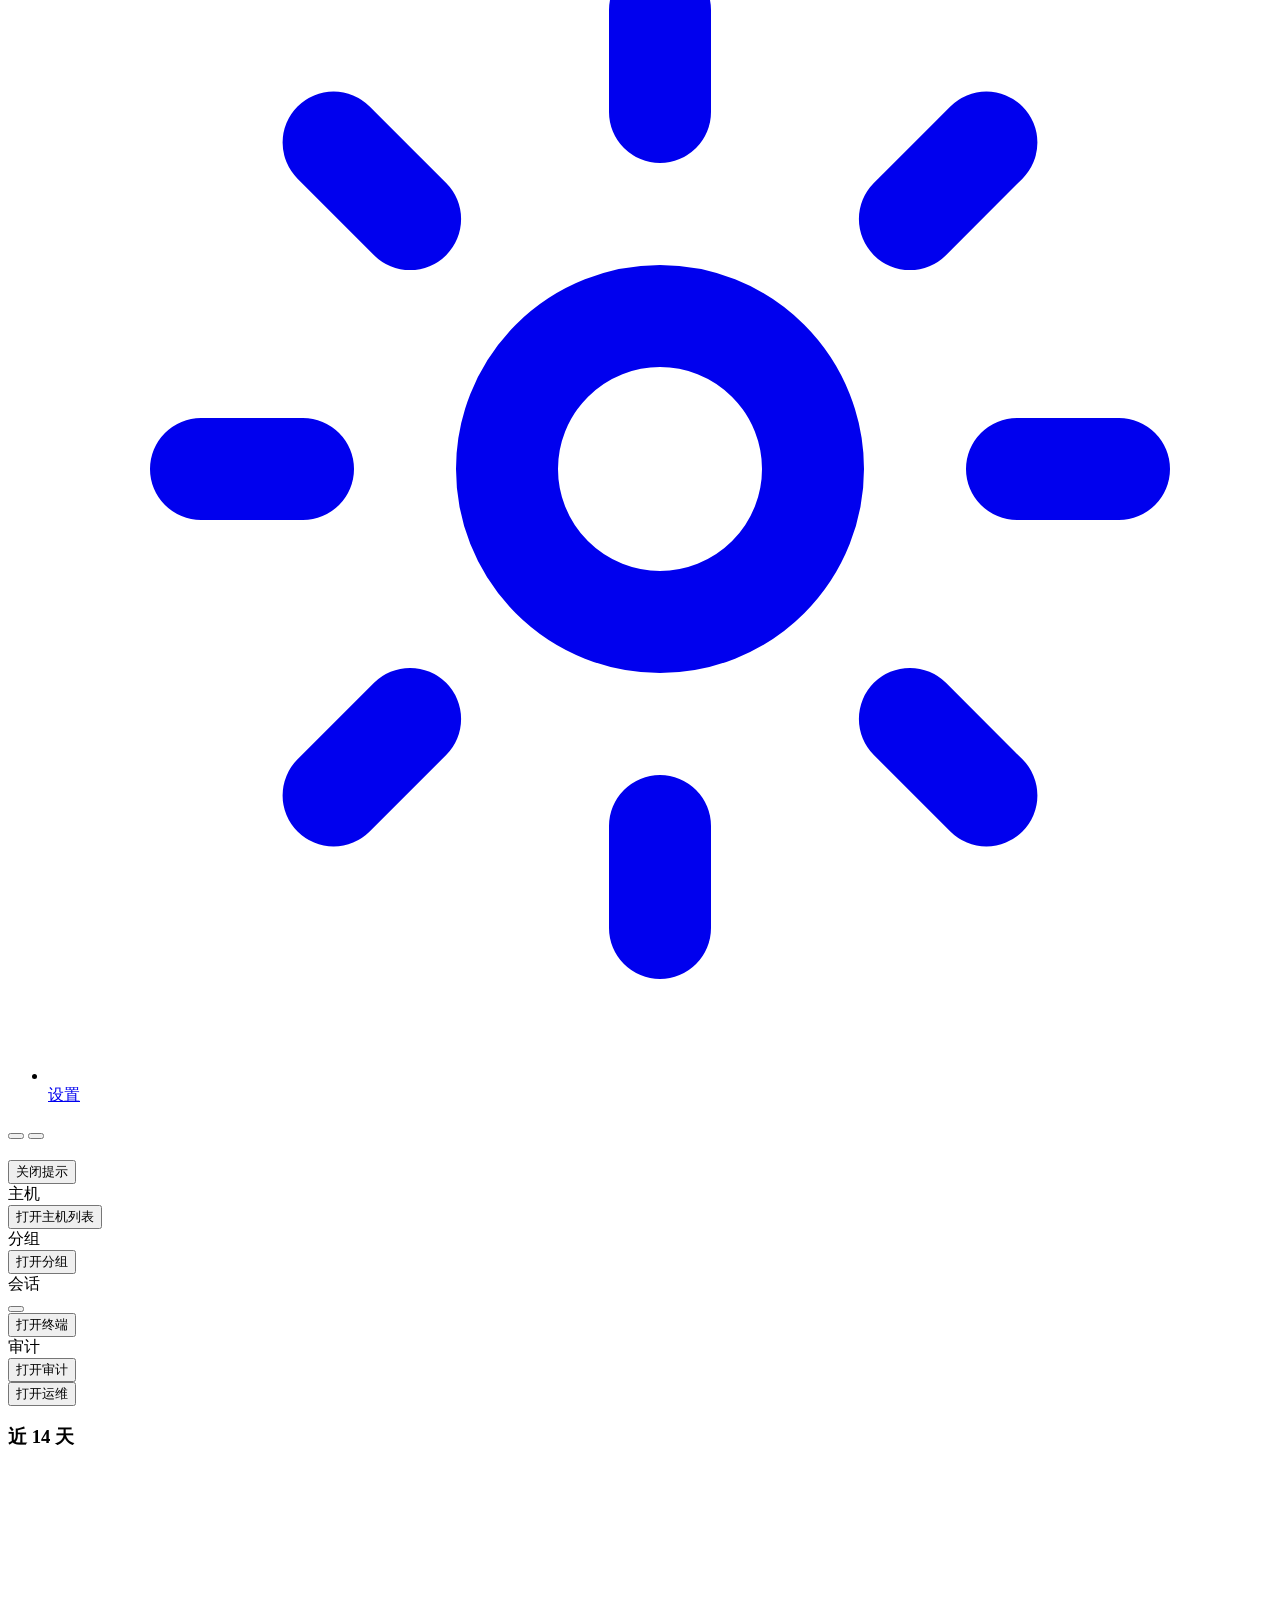
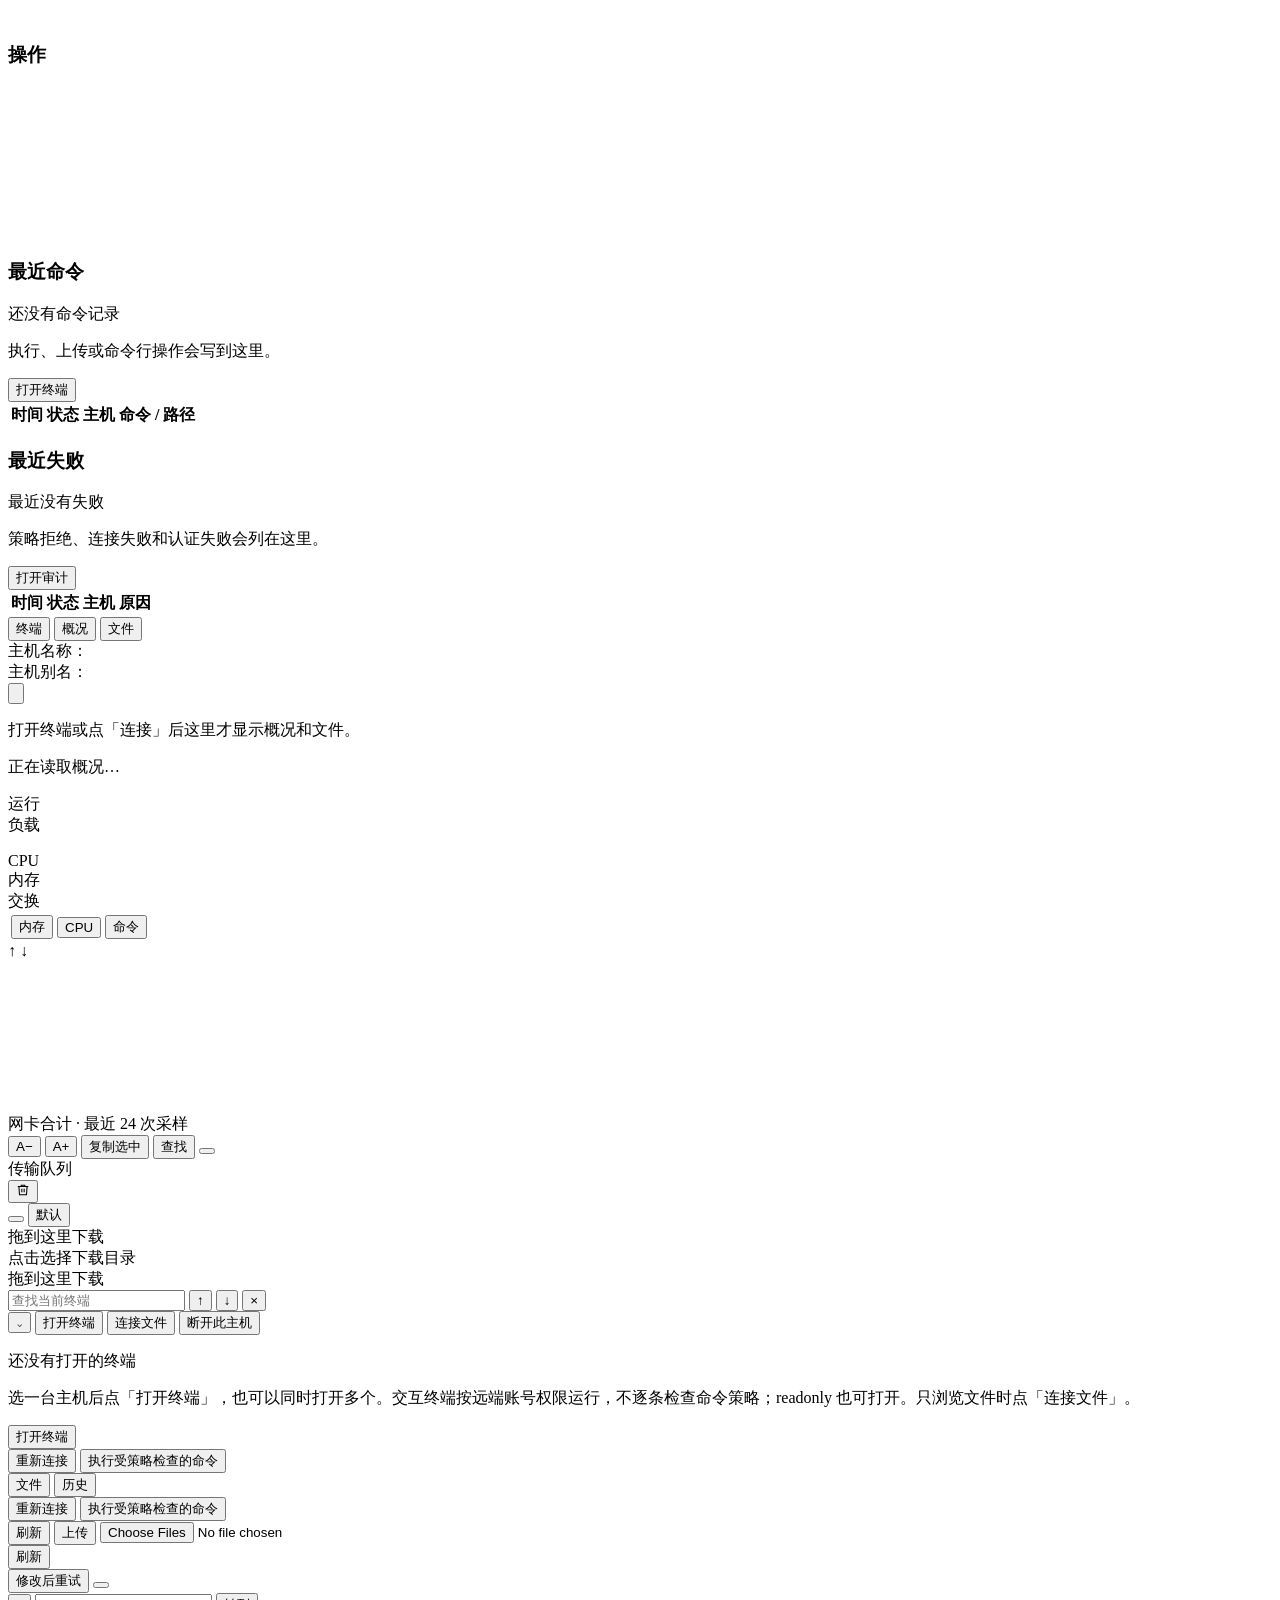
==== commit de9d764c: "feat: filter host inventory and terminal choices by environment and group" ====
--- a/internal/ui/web/index.html
+++ b/internal/ui/web/index.html
@@ -307,9 +307,7 @@
                     </div>
                   </div>
                   <div class="btn-list ws-connect-actions">
-                    <select class="form-select w-auto" x-model="termAlias" @change="onTermHost()" :title="termAlias" aria-label="终端主机">
-                      <template x-for="h in sortedHosts()" :key="'term-' + h.alias"><option :value="h.alias" x-text="h.alias"></option></template>
-                    </select>
+                    <button id="terminal-host-choice" class="ws-host-trigger" type="button" @click="openHostPicker()" aria-haspopup="dialog" aria-controls="terminal-host-picker" :aria-expanded="hostPickerOpen" :title="'待连接主机：' + (termAlias || '未选择') + ' · ' + terminalHostCaption()"><span><strong x-text="termAlias || '选择主机'"></strong><small x-text="terminalHostCaption()"></small></span><span aria-hidden="true">⌄</span></button>
                     <button class="btn btn-primary" type="button" :disabled="termOpening || !termAlias" @click="openTerminal(termAlias)" x-text="termOpening ? '连接中…' : '打开终端'" title="交互终端按远端账号权限运行，不逐条检查命令策略；readonly 也可打开">打开终端</button>
                     <button class="btn btn-outline-secondary" type="button" :disabled="!panelAlias() || workspaceLive()" @click="openWorkspaceHost()" :title="'连接当前工作区 ' + panelAlias() + ' 的文件与监控，不创建终端'">连接文件</button>
                     <button class="btn btn-outline-secondary" type="button" :disabled="!panelAlias()" @click="closeWorkspaceHost()" :title="'断开 ' + panelAlias() + ' 的文件连接和全部终端'">断开此主机</button>
@@ -460,6 +458,12 @@
               <div class="card-body border-bottom">
                 <label class="form-label" for="host-search">搜索</label>
                 <input id="host-search" class="form-control" x-model="q.hosts" @input="resetPage('hosts')" placeholder="别名、分组、地址、标签（按 / 聚焦）" autocomplete="off">
+                <div class="host-filters" aria-label="筛选主机">
+                  <div class="host-filter-row" role="group" aria-labelledby="hosts-env-label"><span id="hosts-env-label" class="host-filter-label">环境</span><div class="host-filter-chips"><button type="button" class="host-filter-chip" :aria-pressed="!hostFilter.env.length" @click="toggleHostFilter('hosts', 'env', '')">全部</button><template x-for="e in hostFacetOptions('hosts', 'env')" :key="'host-env-' + e.value"><button type="button" class="host-filter-chip" :aria-pressed="hostFilter.env.includes(e.value)" :disabled="!e.available && !hostFilter.env.includes(e.value)" :title="e.title" @click="toggleHostFilter('hosts', 'env', e.value)"><span x-text="e.label"></span><small x-text="e.count"></small></button></template></div></div>
+                  <div class="host-filter-row" role="group" aria-labelledby="hosts-group-label"><span id="hosts-group-label" class="host-filter-label">分组</span><div class="host-filter-chips"><button type="button" class="host-filter-chip" :aria-pressed="!hostFilter.group.length" @click="toggleHostFilter('hosts', 'group', '')">全部</button><template x-for="g in hostFacetOptions('hosts', 'group')" :key="'host-group-' + g.value"><button type="button" class="host-filter-chip" :aria-pressed="hostFilter.group.includes(g.value)" :disabled="!g.available && !hostFilter.group.includes(g.value)" :title="g.title" @click="toggleHostFilter('hosts', 'group', g.value)"><span x-text="g.label"></span><small x-text="g.count"></small></button></template></div></div>
+                </div>
+                <div class="host-filter-summary"><span role="status" x-text="'匹配 ' + hostTotal() + ' / ' + catalog.hosts.length + ' 台 · 同类可多选，环境和分组一起筛选'"></span><button type="button" class="btn btn-sm btn-ghost-secondary" @click="clearHostFilters('hosts')" x-show="q.hosts || hostFilter.env.length || hostFilter.group.length">清空筛选</button></div>
+                <div class="host-filter-summary" x-show="selectedAliases().length"><span role="status" x-text="hostSelectionSummary()"></span><button type="button" class="btn btn-sm btn-ghost-secondary" @click="selected = {}; pickAll = false">清空选择</button></div>
                 <div class="alert alert-danger mt-3" role="alert" x-show="errors.hosts" x-text="errors.hosts"></div>
               </div>
               <div class="empty" x-show="catalog.hosts.length === 0">
@@ -471,8 +475,8 @@
               <div class="empty" x-show="catalog.hosts.length > 0 && hostTotal() === 0">
                 <div class="empty-ico" aria-hidden="true"></div>
                 <p class="empty-title">没有匹配的主机</p>
-                <p class="empty-subtitle text-secondary">换个关键词，或清空搜索。</p>
-                <div class="empty-action"><button class="btn btn-primary" type="button" @click="q.hosts = ''; resetPage('hosts')">清空搜索</button></div>
+                <p class="empty-subtitle text-secondary">换个关键词，或调整环境、分组筛选。</p>
+                <div class="empty-action"><button class="btn btn-primary" type="button" @click="clearHostFilters('hosts')">清空筛选</button></div>
               </div>
               <div class="table-responsive" x-show="hostTotal() > 0">
                 <table :class="tableClass()">
@@ -1253,7 +1257,7 @@
       </div>
     </div>
 
-    <div class="modal-backdrop fade show" x-show="anyDialog()" @click="closeDialogs()"></div>
+    <div class="modal-backdrop fade show" x-show="anyDialog() && !hostPickerOpen" @click="closeDialogs()"></div>
 
     <div class="modal modal-blur" tabindex="-1" role="dialog" x-show="dialog.host" :class="{ show: dialog.host, 'd-block': dialog.host }">
       <div class="modal-dialog modal-lg modal-dialog-centered" role="document">
@@ -1561,6 +1565,21 @@
         </form>
       </div>
     </div>
+  <dialog id="terminal-host-picker" class="host-picker" aria-labelledby="terminal-host-picker-title" @close="hostPickerClosed()" @cancel.prevent="closeHostPicker()" @click="hostPickerBackdrop($event)" @keydown="hostPickerKey($event)">
+    <div class="host-picker-head"><div><h2 id="terminal-host-picker-title">选择主机</h2><p>先筛选，再选择待连接的主机</p></div><button class="host-picker-close" type="button" @click="closeHostPicker()" aria-label="关闭主机选择">×</button></div>
+    <div class="host-picker-body">
+      <label class="form-label" for="terminal-host-search">搜索主机</label><input id="terminal-host-search" class="form-control" type="search" autocomplete="off" autofocus placeholder="别名、IP、分组、标签" x-model="termFilter.query" @input="hostPickerFilterChanged()">
+      <div class="host-filters">
+        <div class="host-filter-row" role="group" aria-labelledby="terminal-env-label"><span id="terminal-env-label" class="host-filter-label">环境</span><div class="host-filter-chips"><button type="button" class="host-filter-chip" :aria-pressed="!termFilter.env.length" @click="toggleHostFilter('terminal', 'env', '')">全部</button><template x-for="e in hostFacetOptions('terminal', 'env')" :key="'terminal-env-' + e.value"><button type="button" class="host-filter-chip" :aria-pressed="termFilter.env.includes(e.value)" :disabled="!e.available && !termFilter.env.includes(e.value)" :title="e.title" @click="toggleHostFilter('terminal', 'env', e.value)"><span x-text="e.label"></span><small x-text="e.count"></small></button></template></div></div>
+        <div class="host-filter-row" role="group" aria-labelledby="terminal-group-label"><span id="terminal-group-label" class="host-filter-label">分组</span><div class="host-filter-chips"><button type="button" class="host-filter-chip" :aria-pressed="!termFilter.group.length" @click="toggleHostFilter('terminal', 'group', '')">全部</button><template x-for="g in hostFacetOptions('terminal', 'group')" :key="'terminal-group-' + g.value"><button type="button" class="host-filter-chip" :aria-pressed="termFilter.group.includes(g.value)" :disabled="!g.available && !termFilter.group.includes(g.value)" :title="g.title" @click="toggleHostFilter('terminal', 'group', g.value)"><span x-text="g.label"></span><small x-text="g.count"></small></button></template></div></div>
+      </div>
+      <div class="host-filter-summary"><span role="status" x-text="'匹配 ' + terminalHostMatches().length + ' / ' + catalog.hosts.length + ' 台 · 筛选可多选'"></span><button class="btn btn-sm btn-ghost-secondary" type="button" @click="clearHostFilters('terminal')" x-show="termFilter.query || termFilter.env.length || termFilter.group.length">清空筛选</button></div>
+      <p class="host-picker-state" role="status" x-show="catalogLoading">正在更新主机列表…</p><p class="host-picker-error" role="alert" x-show="errors.hosts" x-text="errors.hosts"></p>
+    </div>
+    <ul class="host-choice-list" aria-label="可选主机" :aria-busy="catalogLoading"><template x-for="h in terminalHostChoices()" :key="'host-choice-' + h.alias"><li><button type="button" class="host-choice" :aria-pressed="termAlias === h.alias" @click="chooseTerminalHost(h.alias)" :title="h.alias + ' · ' + h.env + ' · ' + h.user + '@' + h.host + ':' + h.port + ' · ' + (groupCaption(groupByName(h.group)) || h.group)"><span class="host-choice-info"><span class="host-choice-heading"><strong x-text="h.alias"></strong><span class="host-choice-env" x-text="h.env"></span></span><small x-text="h.user + '@' + h.host + ':' + h.port + ' · ' + (groupCaption(groupByName(h.group)) || h.group)"></small></span><span class="host-choice-mark" x-show="termAlias === h.alias">已选</span></button></li></template></ul>
+    <div class="host-picker-empty" x-show="!catalogLoading && !terminalHostMatches().length"><strong x-text="catalog.hosts.length ? '没有匹配的主机' : '还没有主机'"></strong><p x-text="catalog.hosts.length ? '试试其他关键词，或清空筛选。' : '先到主机页添加主机。'"></p><button type="button" class="btn btn-sm btn-outline-primary" x-show="catalog.hosts.length" @click="clearHostFilters('terminal')">清空筛选</button></div>
+    <div class="host-picker-foot"><span x-text="'已显示 ' + terminalHostChoices().length + ' 台'"></span><button type="button" class="btn btn-sm btn-outline-secondary" x-show="terminalHostMatches().length > hostPickerLimit" @click="moreTerminalHosts()">显示更多</button><span class="host-picker-hint">选择不会自动连接或切换已有终端</span></div>
+  </dialog>
   </div>
   <script src="/chart.umd.min.js"></script>
   <script src="/litepicker.js"></script>
